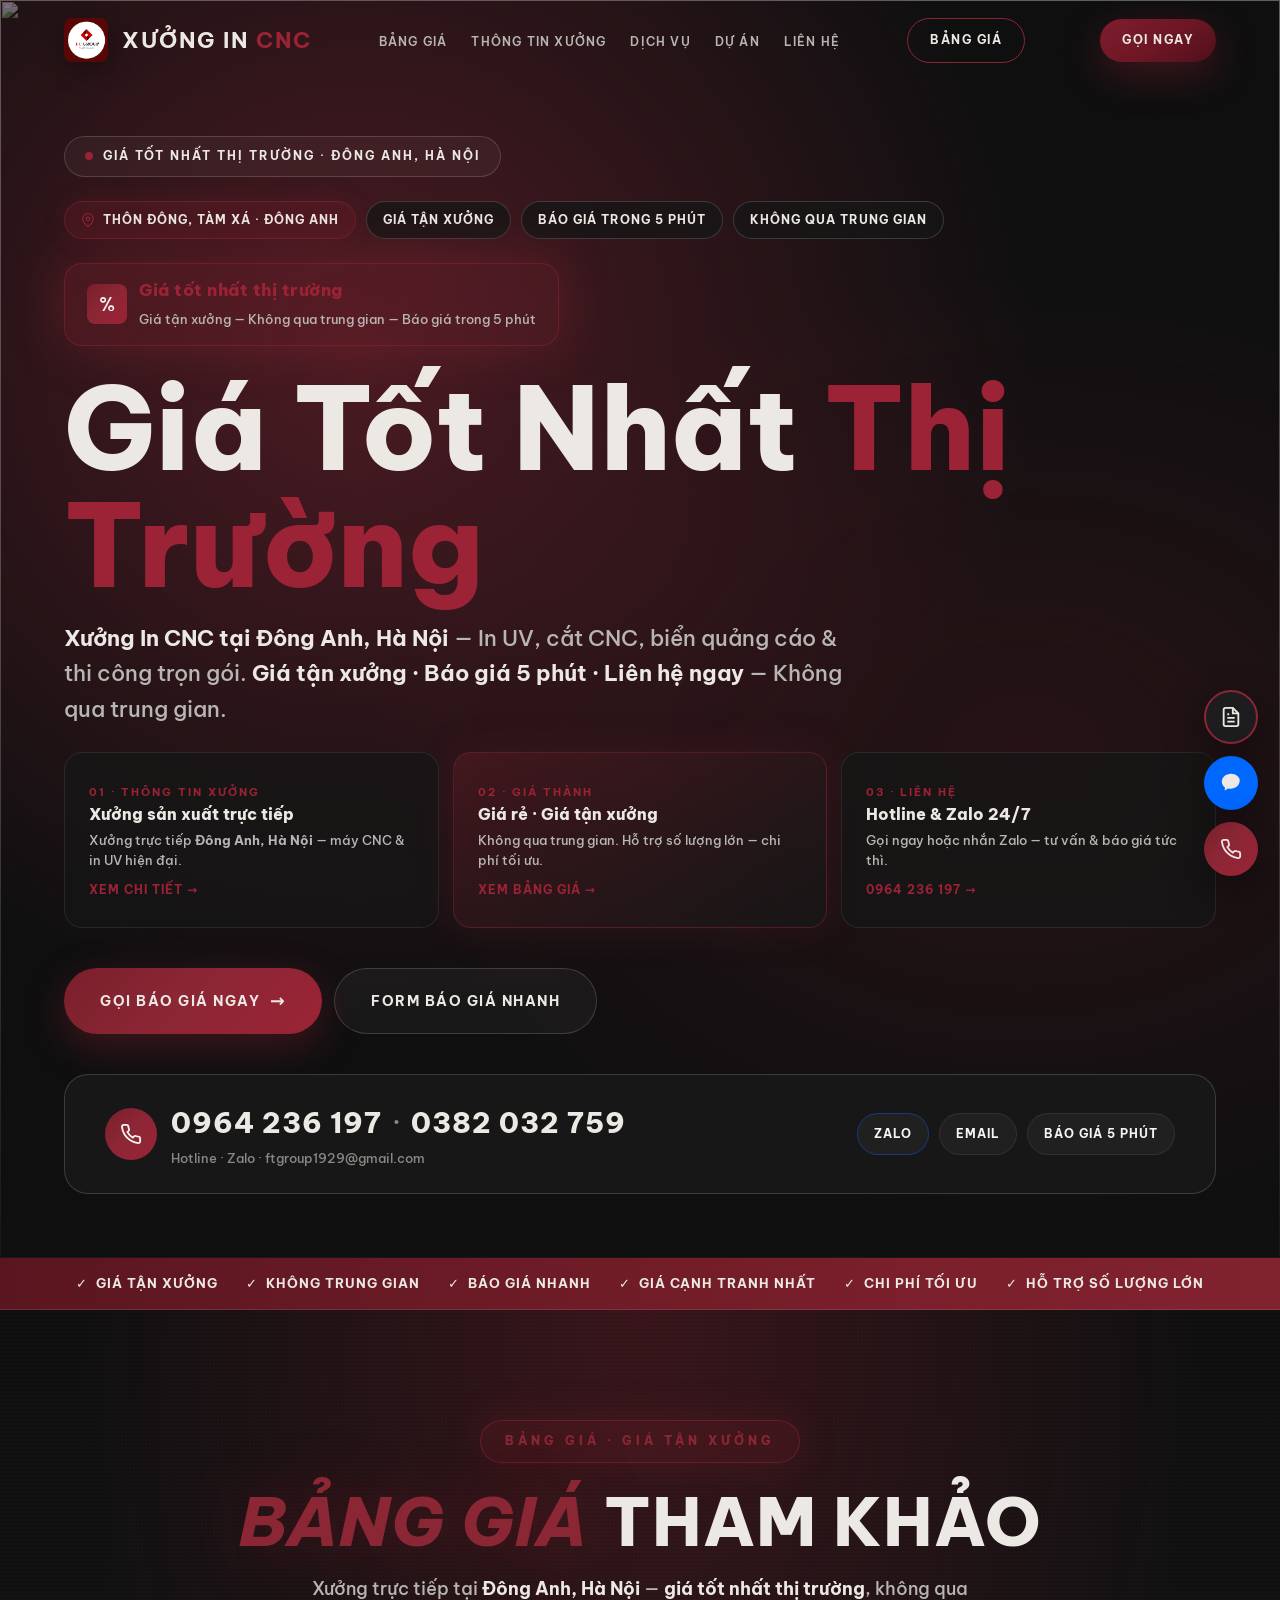
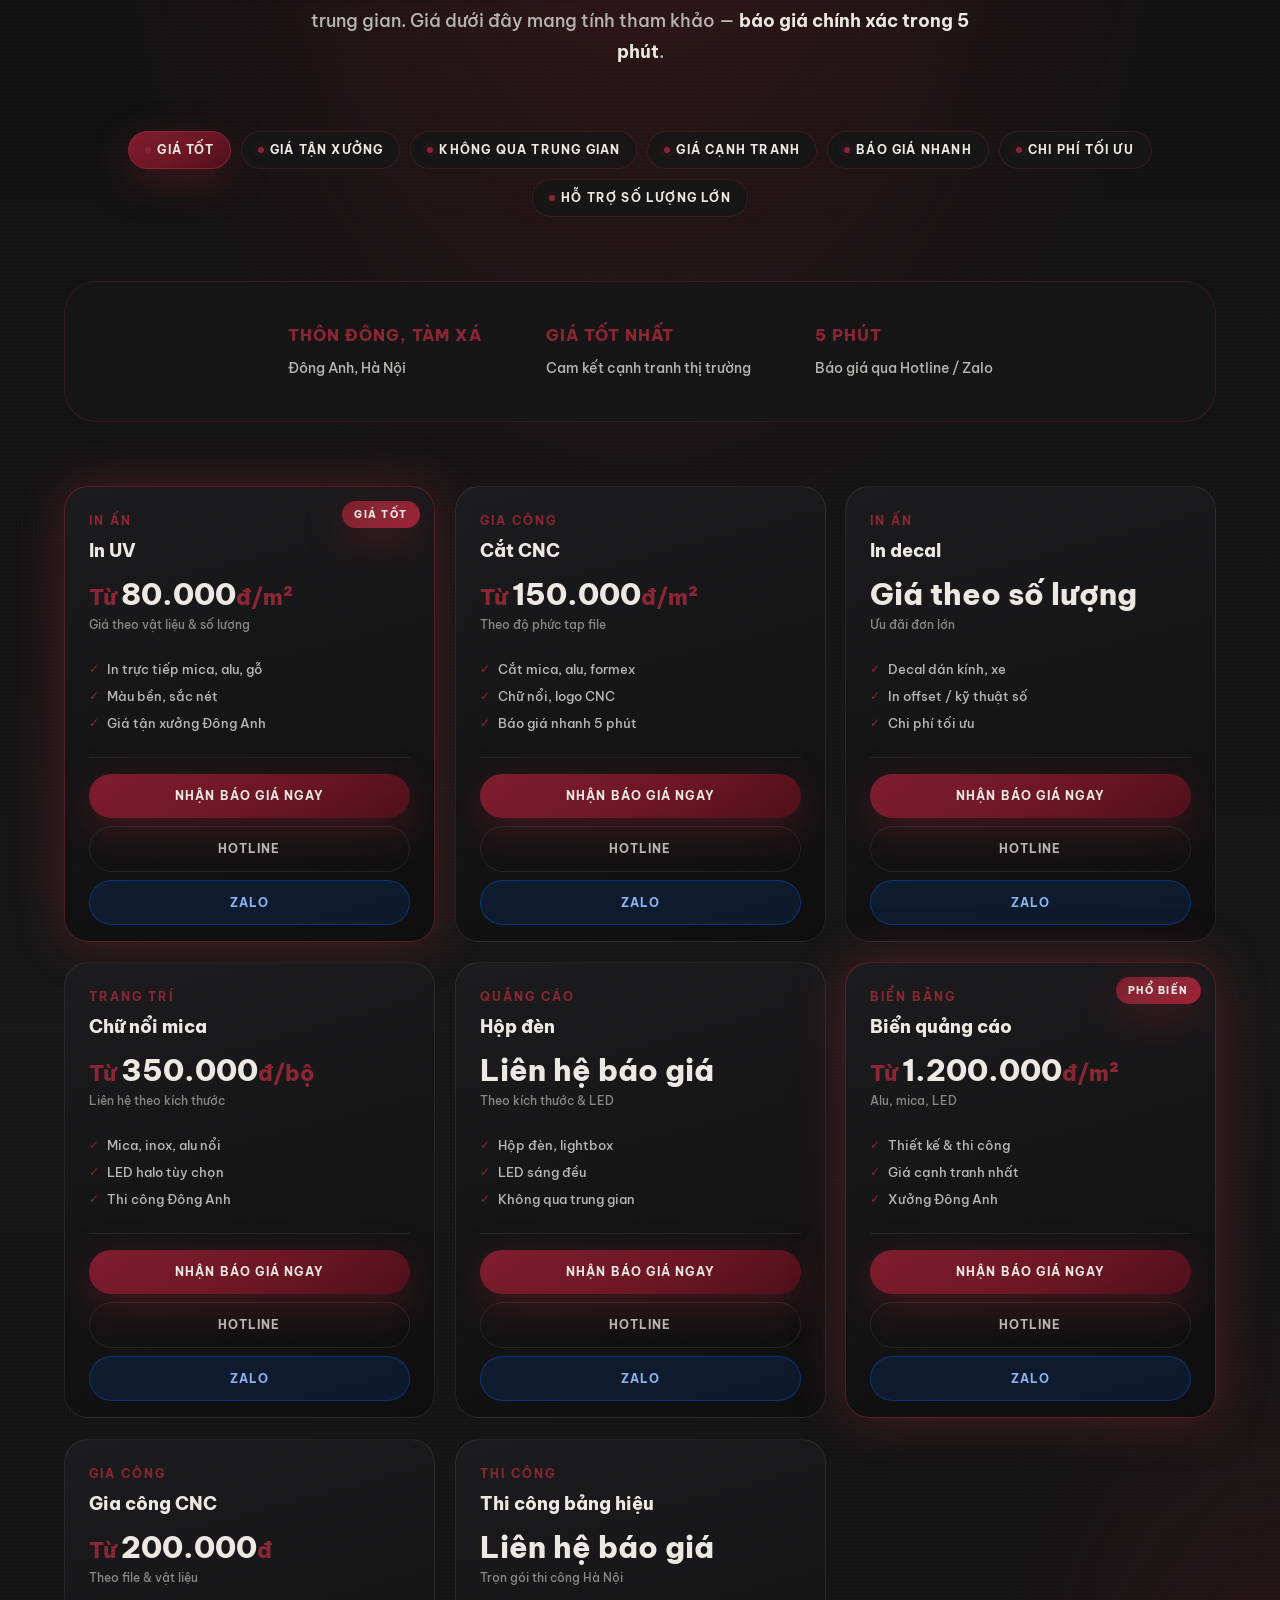
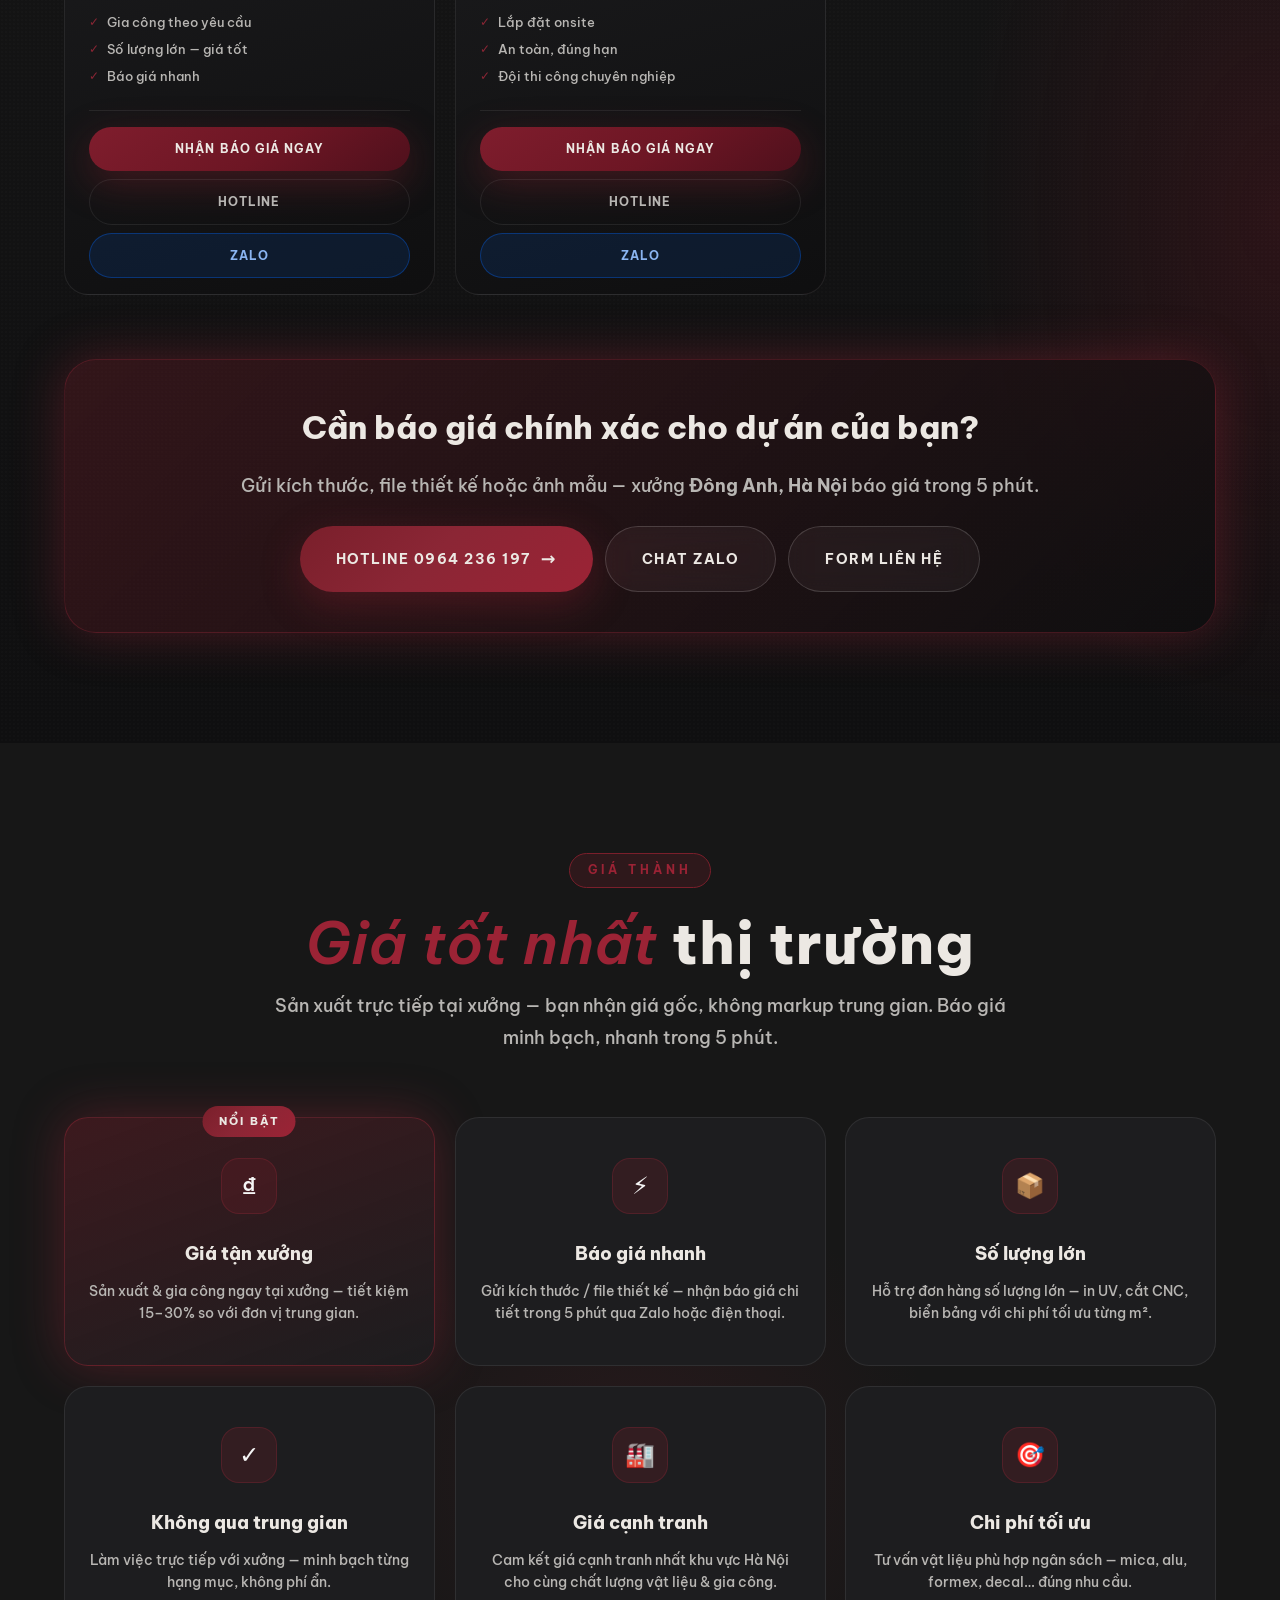
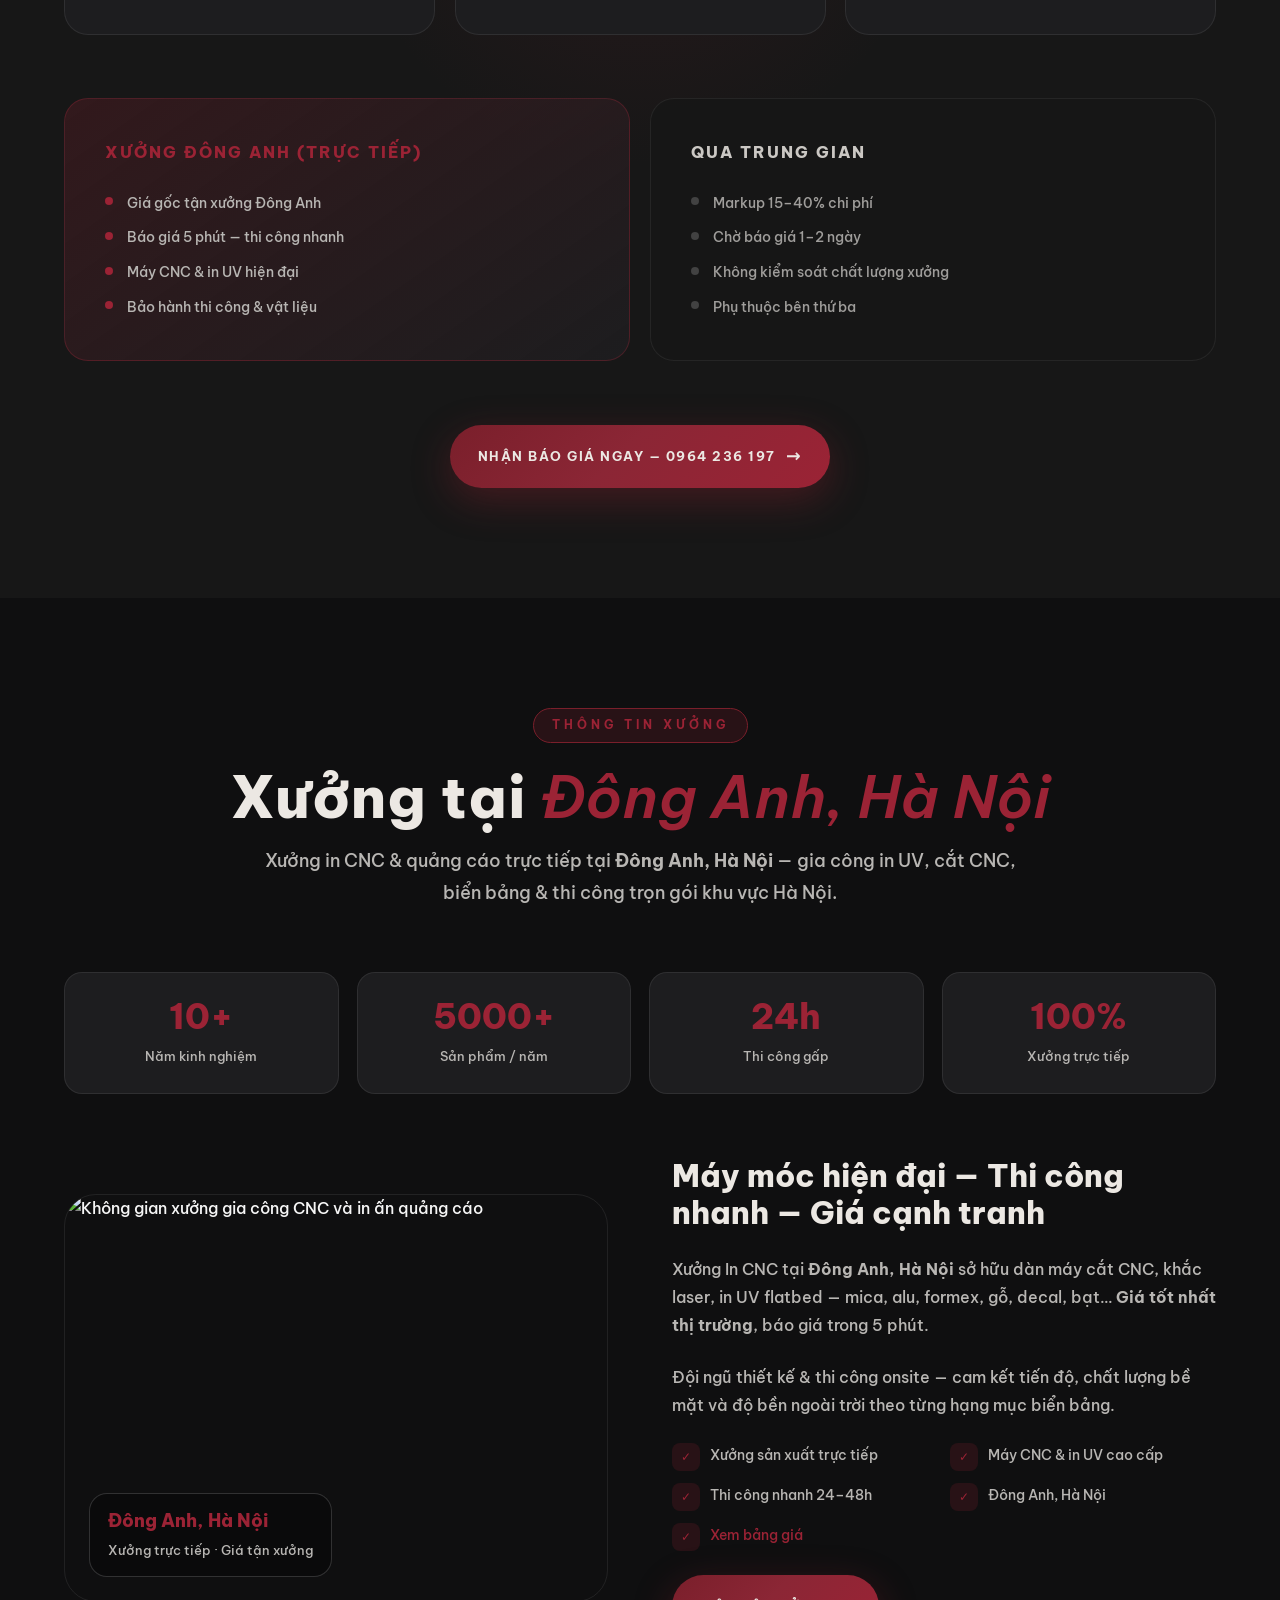
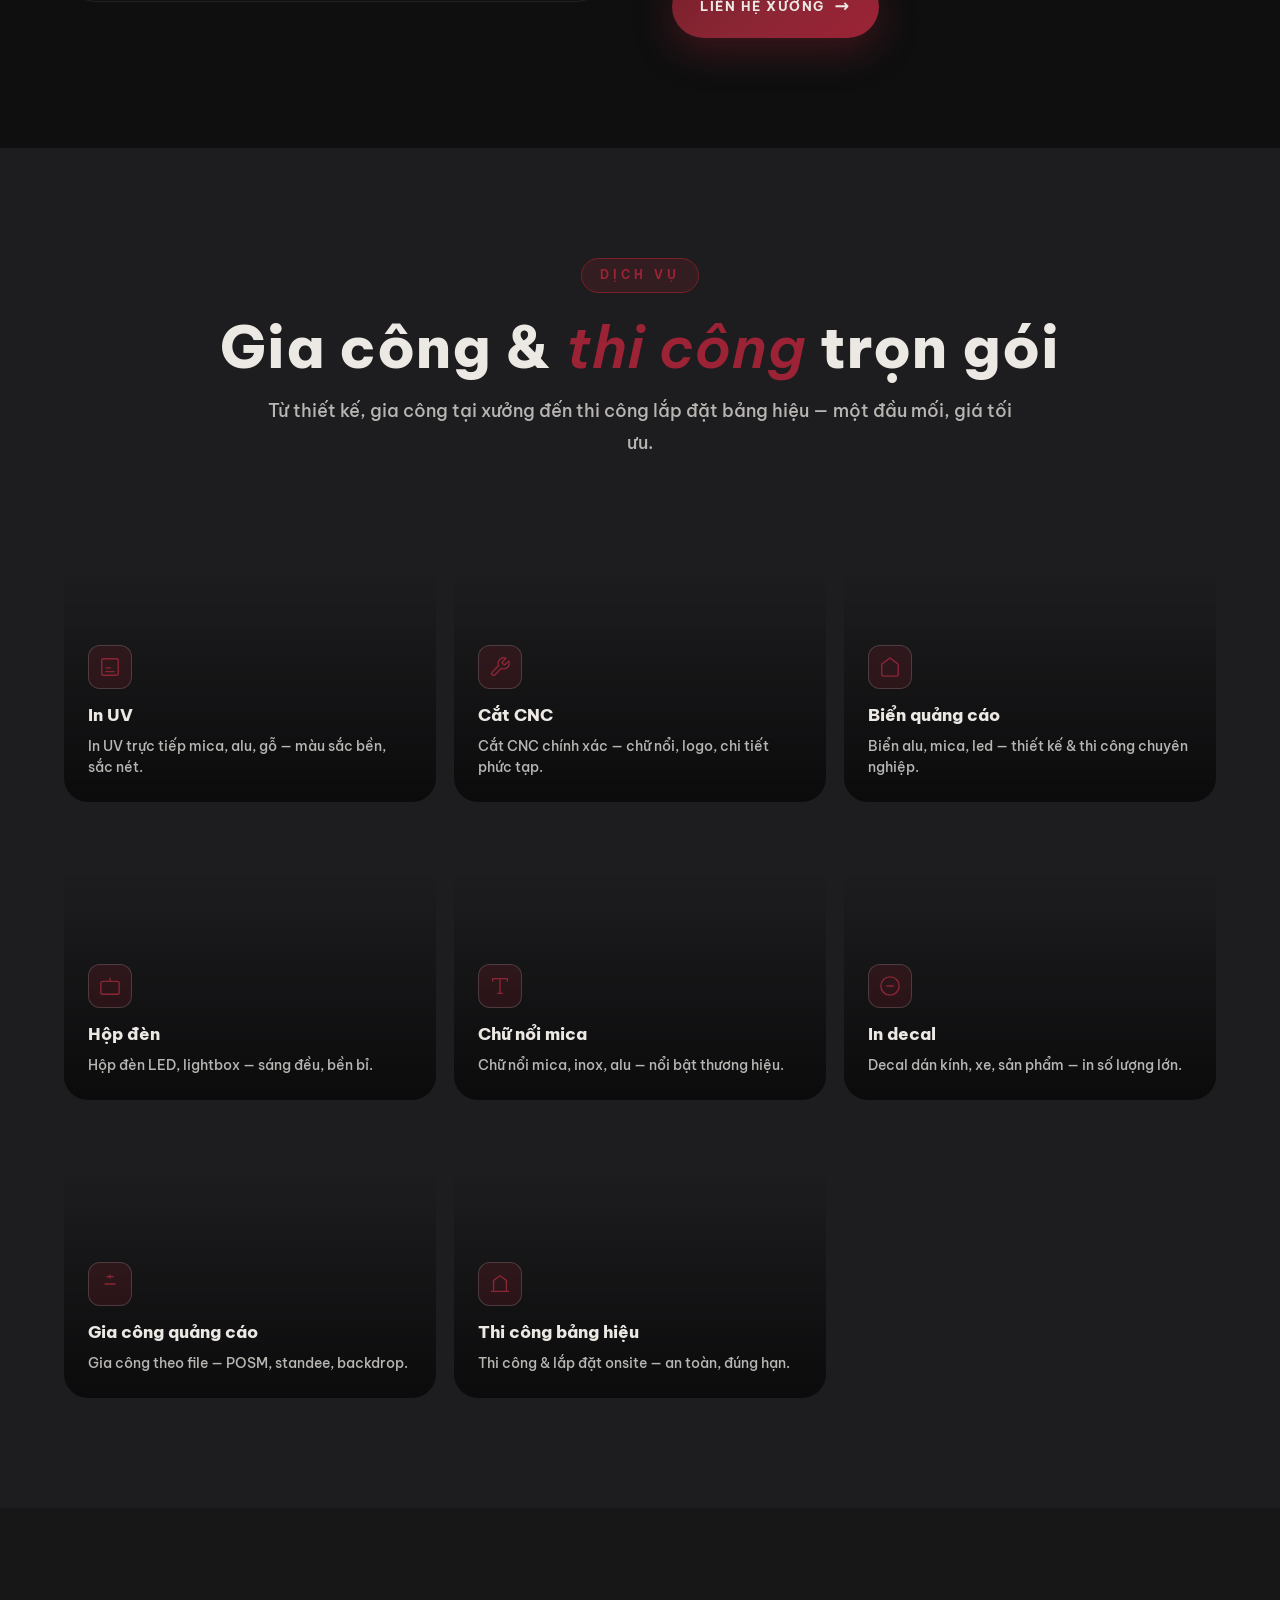
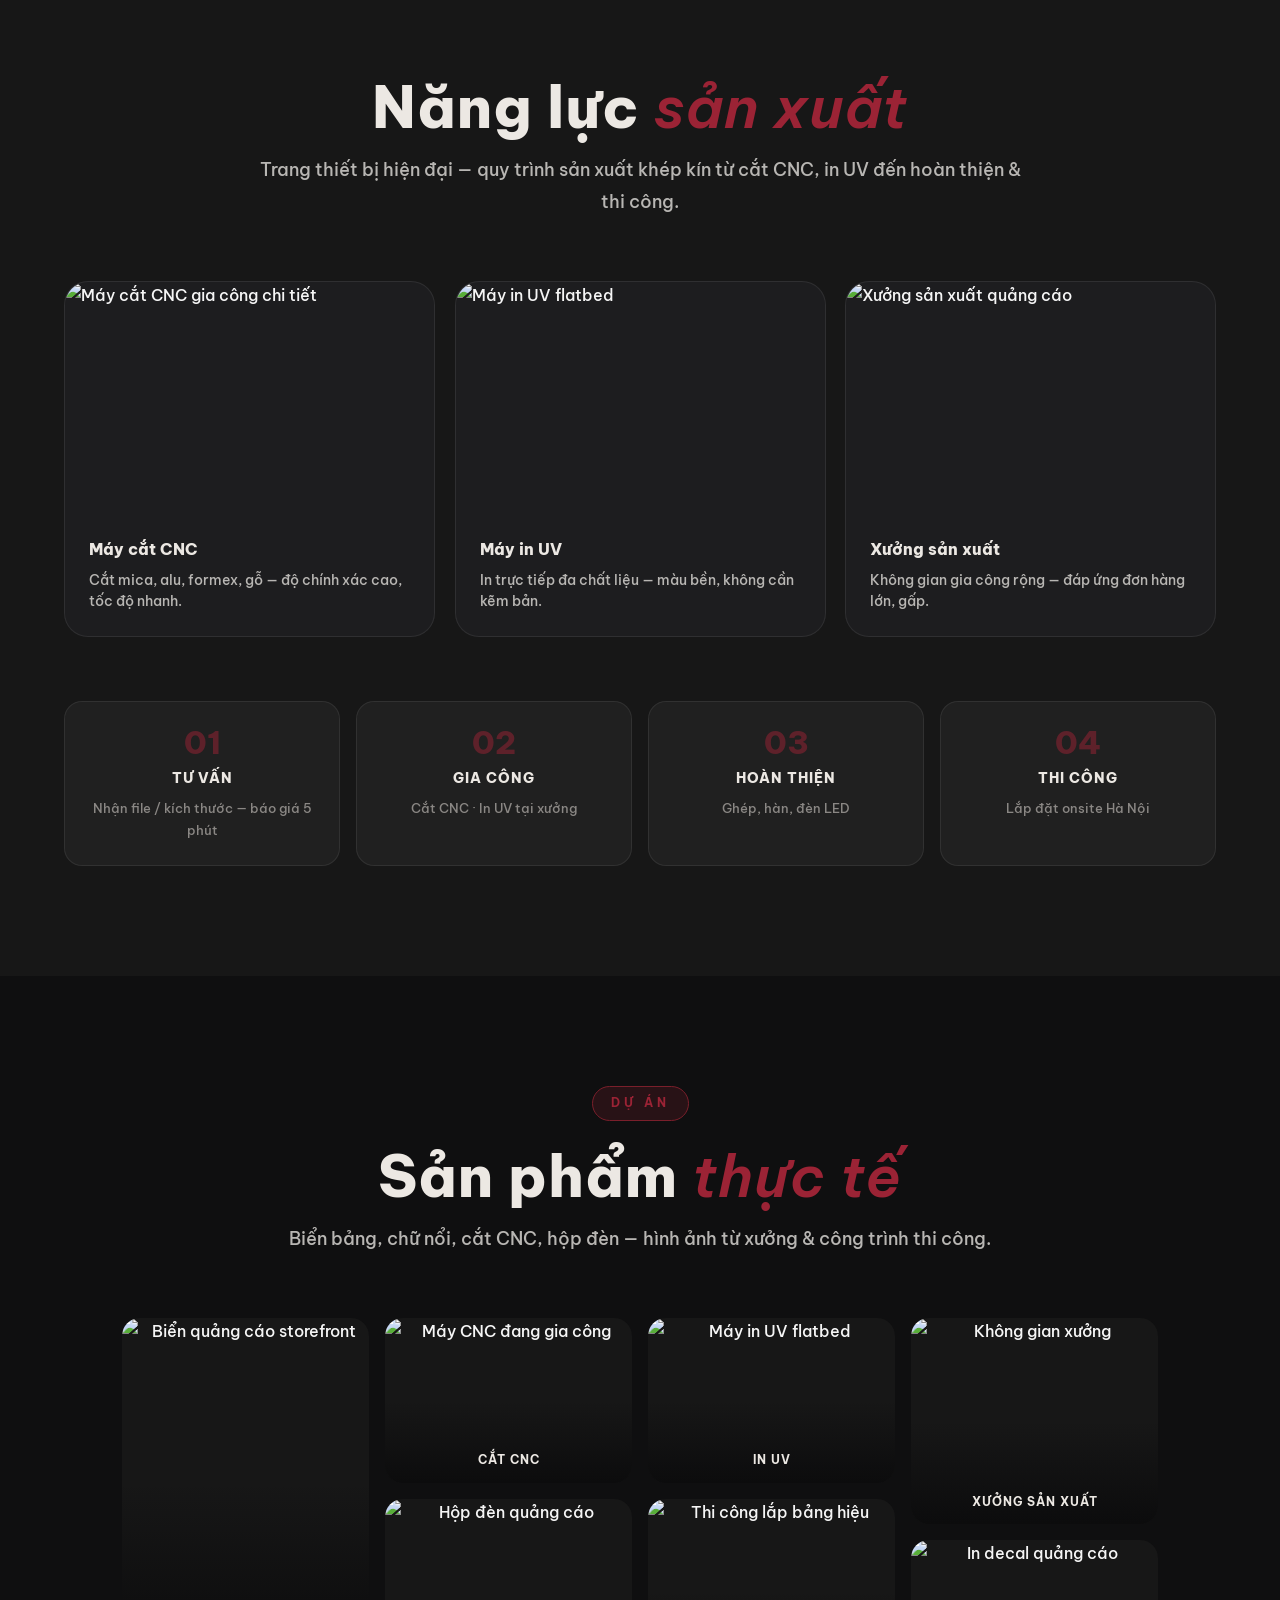
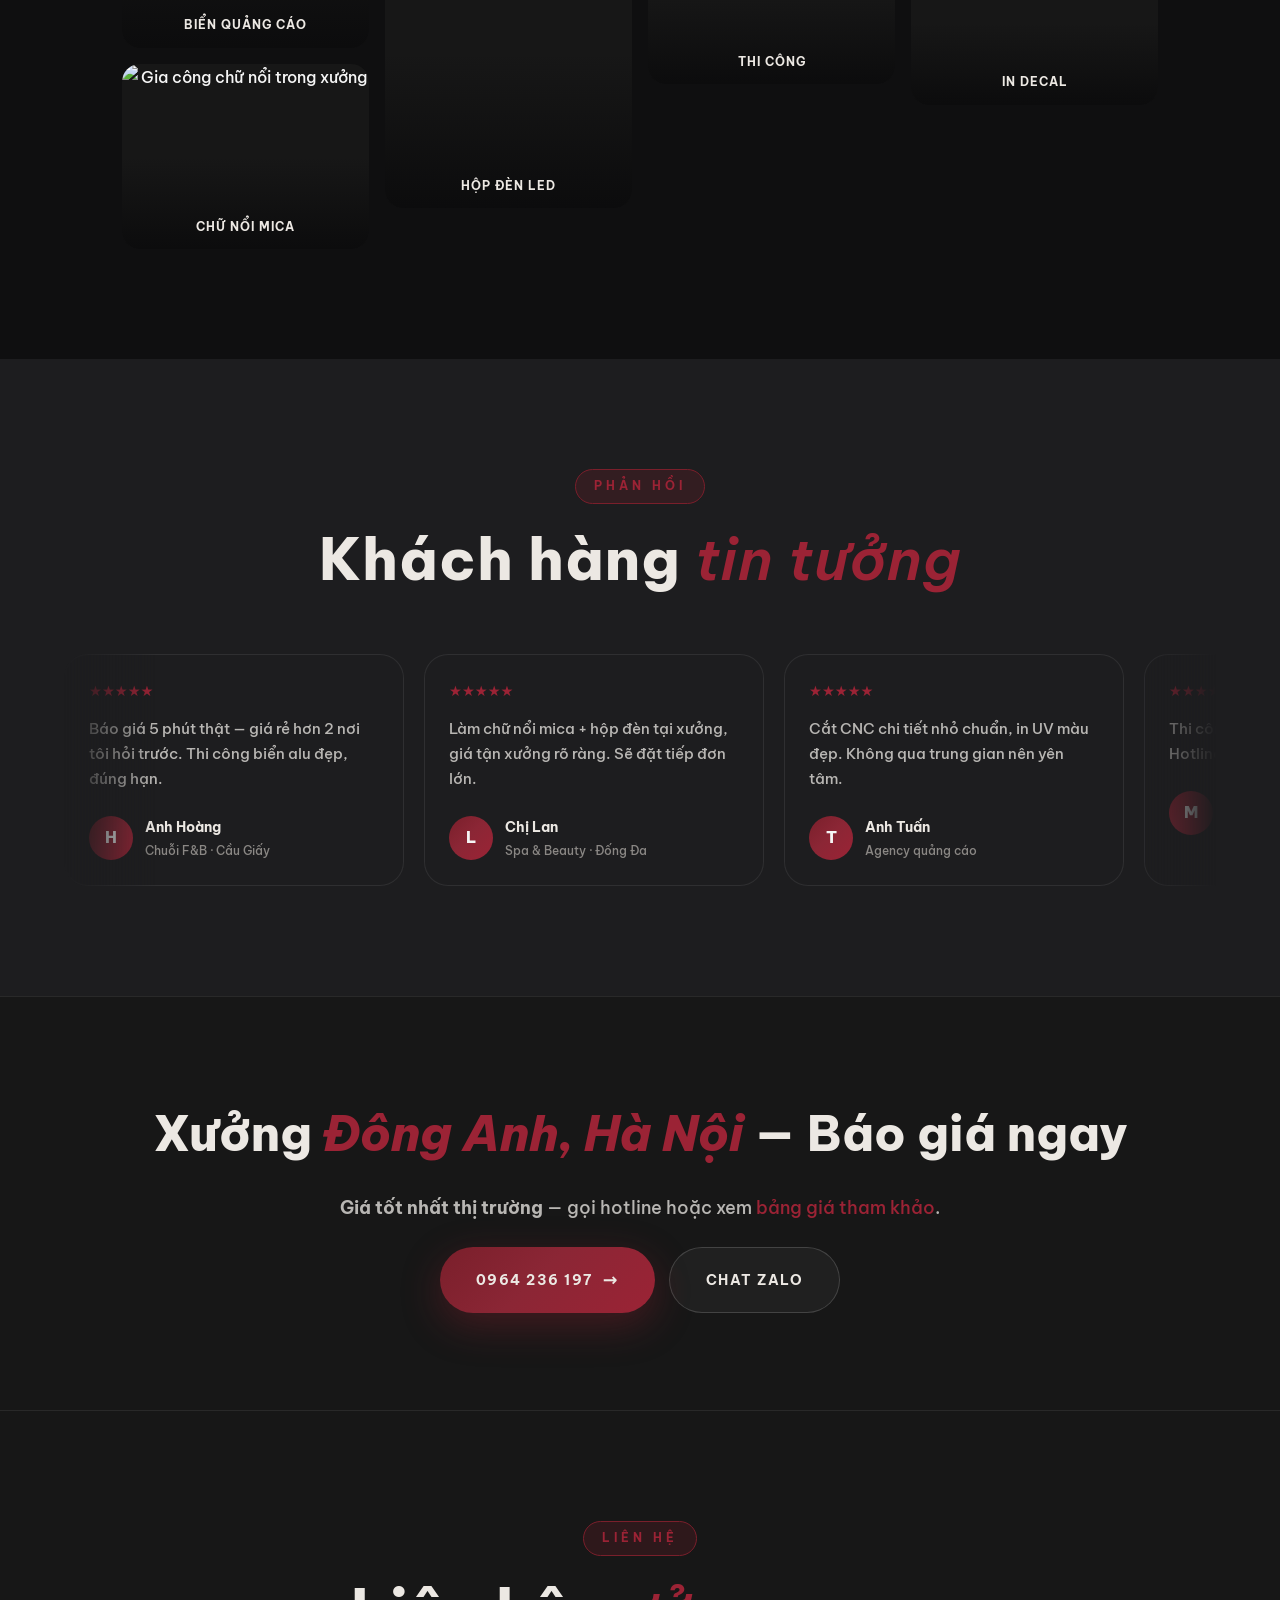
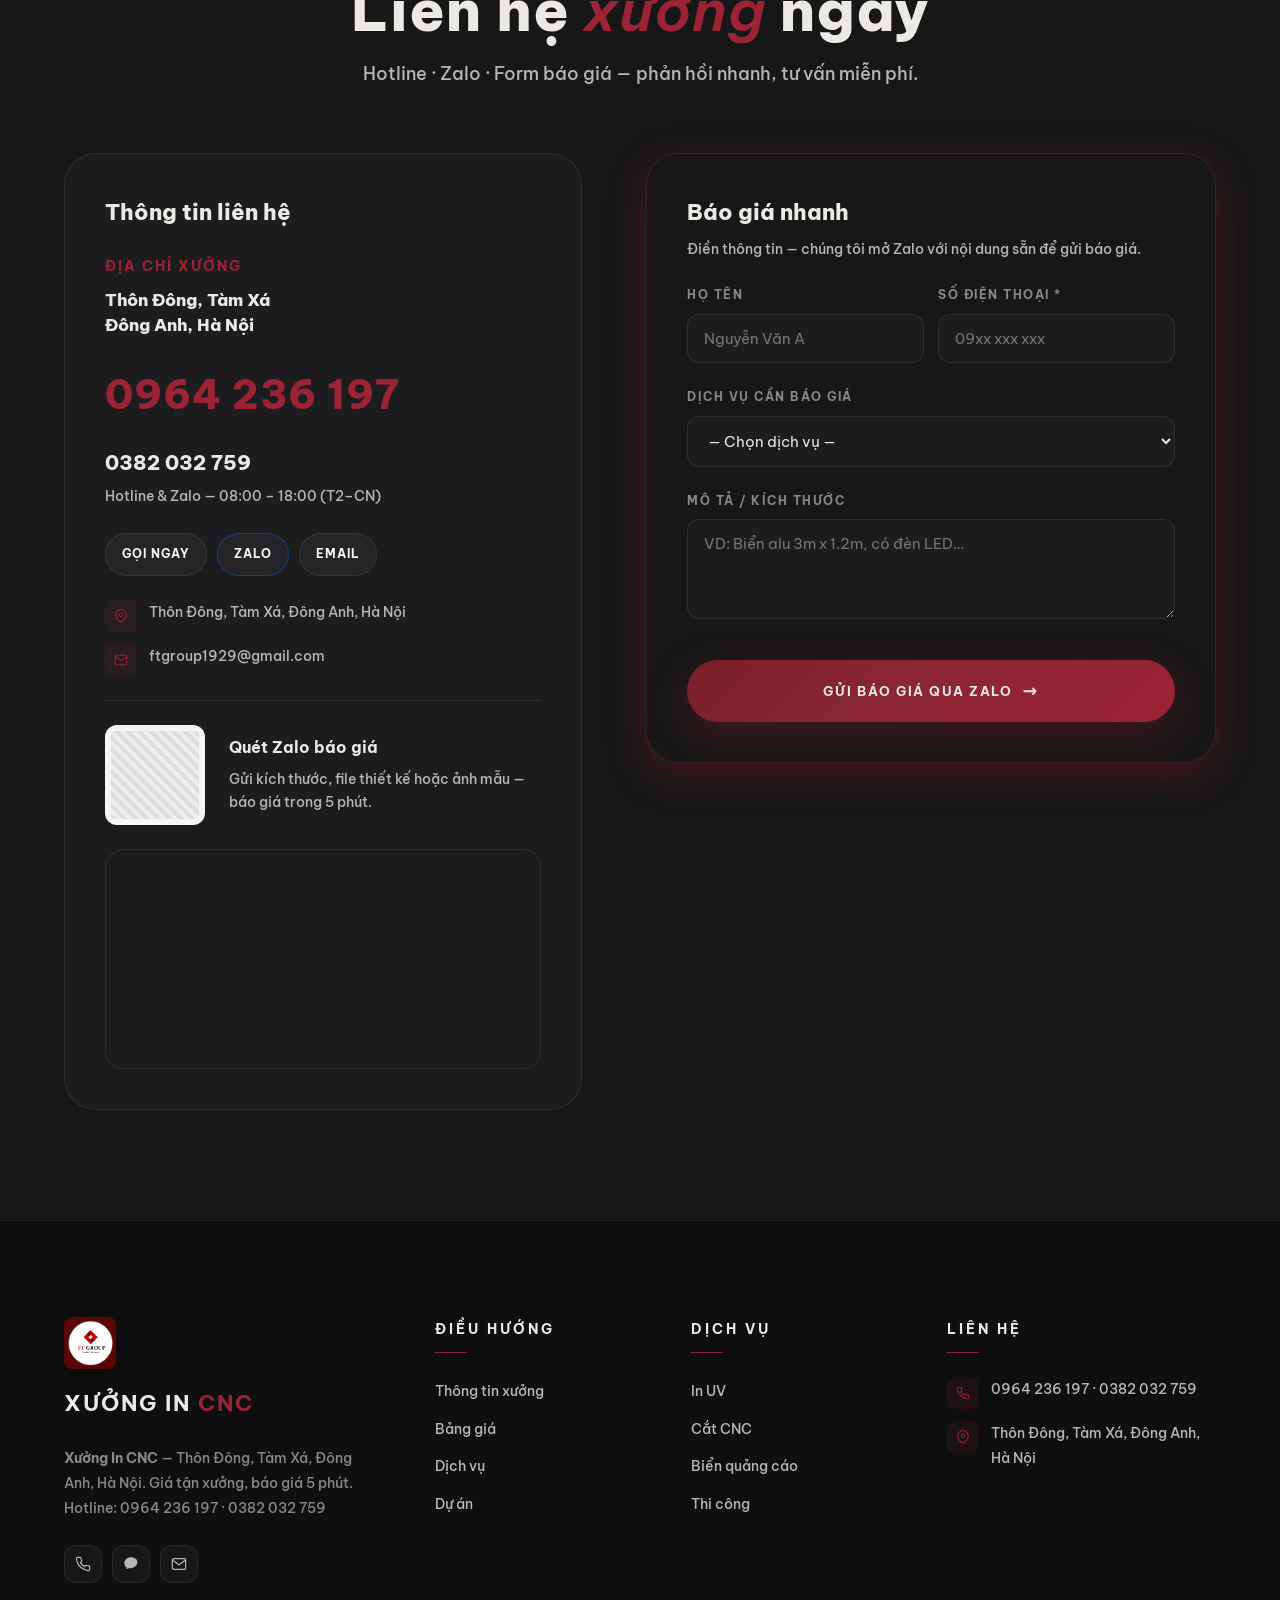
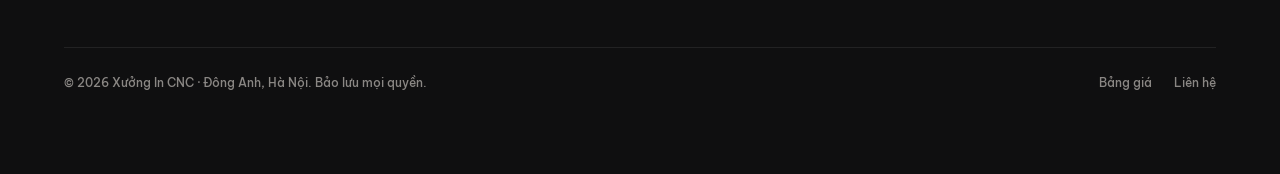
==== index.html @ 2790913f "init" ====
<!DOCTYPE html>
<html lang="vi">
<head>
  <meta charset="UTF-8">
  <meta name="viewport" content="width=device-width, initial-scale=1.0, viewport-fit=cover">
  <meta name="theme-color" content="#0f0f10">
  <meta name="color-scheme" content="dark">

  <title>Xưởng In CNC Đông Anh Hà Nội — Bảng Giá Tận Xưởng | In UV · Cắt CNC</title>
  <meta name="description" content="Xưởng in CNC tại Đông Anh, Hà Nội — giá tốt nhất thị trường, giá tận xưởng, không qua trung gian. In UV, cắt CNC, biển quảng cáo, thi công bảng hiệu. Báo giá 5 phút. Hotline 0964 236 197 · 0382 032 759.">
  <meta name="keywords" content="xưởng in CNC Đông Anh, xưởng in CNC Hà Nội, in quảng cáo Đông Anh, gia công CNC Hà Nội, xưởng quảng cáo Hà Nội, in UV giá tốt, cắt CNC Đông Anh, làm biển quảng cáo Hà Nội, bảng giá in CNC">
  <meta name="geo.region" content="VN-HN">
  <meta name="geo.placename" content="Đông Anh, Hà Nội">
  <meta name="author" content="Xưởng In CNC Đông Anh Hà Nội">
  <meta name="robots" content="index, follow, max-image-preview:large">
  <link rel="canonical" href="https://xuongincnc.vn/">

  <meta property="og:type" content="website">
  <meta property="og:locale" content="vi_VN">
  <meta property="og:site_name" content="Xưởng In CNC Hà Nội">
  <meta property="og:title" content="Xưởng In CNC Đông Anh — Giá Tốt Nhất Thị Trường">
  <meta property="og:description" content="Xưởng tại Đông Anh, Hà Nội · Giá tận xưởng · Báo giá 5 phút · In UV · Cắt CNC · Thi công quảng cáo.">
  <meta property="og:image" content="https://images.unsplash.com/photo-1581091226825-a6a2a5aee158?auto=format&fit=crop&w=1200&q=80">

  <meta name="twitter:card" content="summary_large_image">
  <meta name="twitter:title" content="Xưởng In CNC Hà Nội — Giá Tận Xưởng">
  <meta name="twitter:description" content="Gia công CNC, in UV, biển bảng quảng cáo. Báo giá nhanh — liên hệ ngay.">

  <link rel="preconnect" href="https://fonts.googleapis.com">
  <link rel="preconnect" href="https://fonts.gstatic.com" crossorigin>
  <link rel="preconnect" href="https://images.unsplash.com" crossorigin>
  <link href="https://fonts.googleapis.com/css2?family=Be+Vietnam+Pro:ital,wght@0,400;0,500;0,600;0,700;0,800;1,600;1,700&display=swap" rel="stylesheet">

  <link rel="stylesheet" href="css/variables.css">
  <link rel="stylesheet" href="css/animations.css">
  <link rel="stylesheet" href="css/header.css">
  <link rel="stylesheet" href="css/navbar.css">
  <link rel="stylesheet" href="css/footer.css">
  <link rel="stylesheet" href="css/main.css">
  <link rel="stylesheet" href="css/sections.css">
  <link rel="stylesheet" href="css/pricing.css">
  <link rel="stylesheet" href="css/gallery.css">
  <link rel="stylesheet" href="css/contact-ui.css">
  <link rel="stylesheet" href="css/responsive.css">
  <link rel="icon" type="image/x-icon" href="assets/images/logo.ico" sizes="any">

  <script type="application/ld+json">
  {
    "@context": "https://schema.org",
    "@type": "LocalBusiness",
    "name": "Xưởng In CNC Đông Anh Hà Nội",
    "alternateName": ["Xưởng In CNC Hà Nội", "Xưởng quảng cáo Đông Anh"],
    "description": "Xưởng in ấn CNC tại Đông Anh, Hà Nội — giá tốt nhất thị trường, giá tận xưởng, không qua trung gian. Gia công CNC, in UV, biển quảng cáo, thi công bảng hiệu.",
    "url": "https://xuongincnc.vn/",
    "telephone": ["+84-964-236-197", "+84-382-032-759"],
    "email": "ftgroup1929@gmail.com",
    "logo": "assets/images/logo.png",
    "priceRange": "$$",
    "address": {
      "@type": "PostalAddress",
      "streetAddress": "Thôn Đông, Tàm Xá",
      "addressLocality": "Đông Anh",
      "addressRegion": "Hà Nội",
      "addressCountry": "VN"
    },
    "geo": {
      "@type": "GeoCoordinates",
      "latitude": "21.1400",
      "longitude": "105.8500"
    },
    "areaServed": [
      { "@type": "City", "name": "Đông Anh" },
      { "@type": "City", "name": "Hà Nội" }
    ],
    "openingHoursSpecification": [{
      "@type": "OpeningHoursSpecification",
      "dayOfWeek": ["Monday","Tuesday","Wednesday","Thursday","Friday","Saturday","Sunday"],
      "opens": "08:00",
      "closes": "18:00"
    }]
  }
  </script>
  <script type="application/ld+json">
  {
    "@context": "https://schema.org",
    "@type": "FAQPage",
    "mainEntity": [{
      "@type": "Question",
      "name": "Xưởng in CNC có báo giá nhanh không?",
      "acceptedAnswer": {
        "@type": "Answer",
        "text": "Có — báo giá trong 5 phút qua hotline 0964 236 197, 0382 032 759, Zalo hoặc form trên website."
      }
    },{
      "@type": "Question",
      "name": "Giá gia công CNC có đắt không?",
      "acceptedAnswer": {
        "@type": "Answer",
        "text": "Giá tận xưởng tại Đông Anh, Hà Nội — không qua trung gian, cam kết giá tốt nhất thị trường."
      }
    }]
  </script>
  <script type="application/ld+json">
  {
    "@context": "https://schema.org",
    "@type": "OfferCatalog",
    "name": "Bảng giá tham khảo — Xưởng In CNC Đông Anh",
    "itemListElement": [
      { "@type": "Offer", "itemOffered": { "@type": "Service", "name": "In UV", "areaServed": "Đông Anh, Hà Nội" } },
      { "@type": "Offer", "itemOffered": { "@type": "Service", "name": "Cắt CNC" } },
      { "@type": "Offer", "itemOffered": { "@type": "Service", "name": "Biển quảng cáo" } },
      { "@type": "Offer", "itemOffered": { "@type": "Service", "name": "Thi công bảng hiệu" } }
    ]
  }
  </script>
</head>
<body>

<header class="site-header" id="siteHeader">
  <a href="index.html#home" class="brand brand-with-logo" aria-label="FT GROUP E&amp;E — Xưởng In CNC">
    <img class="brand-logo" src="assets/images/logo.png" width="160" height="48" alt="Logo FT GROUP E&amp;E" loading="eager" fetchpriority="high">
    <span class="brand-name">XƯỞNG IN <span class="accent">CNC</span></span>
  </a>
  <nav aria-label="Điều hướng chính">
    <ul class="nav-links">
      <li><a href="#bang-gia">Bảng giá</a></li>
      <li><a href="#thong-tin-xuong">Thông tin xưởng</a></li>
      <li><a href="#dich-vu">Dịch vụ</a></li>
      <li><a href="#du-an">Dự án</a></li>
      <li><a href="#lien-he">Liên hệ</a></li>
    </ul>
  </nav>
  <a href="#bang-gia" class="nav-cta nav-cta--quote">Bảng giá</a>
  <a href="tel:+84964236197" class="nav-cta">Gọi ngay</a>
  <button class="nav-toggle" aria-label="Mở menu" aria-expanded="false" aria-controls="mobileMenu">
    <span></span><span></span><span></span>
  </button>
</header>

<div class="mobile-menu" id="mobileMenu" role="dialog" aria-label="Menu di động">
  <a href="#bang-gia">Bảng giá</a>
  <a href="#thong-tin-xuong">Thông tin xưởng</a>
  <a href="#dich-vu">Dịch vụ</a>
  <a href="#du-an">Dự án</a>
  <a href="#lien-he">Liên hệ</a>
  <a href="tel:+84964236197" class="mobile-menu-cta">Gọi 0964 236 197</a>
</div>

<div class="sticky-cta" id="stickyCta" aria-hidden="true">
  <span class="sticky-cta__text">Đông Anh, Hà Nội · Giá tốt nhất</span>
  <a href="tel:+84964236197" class="sticky-cta__phone">0964 236 197</a>
  <a href="#bang-gia" class="btn btn-primary">Bảng giá</a>
</div>

<main>
<article>

<!-- HERO -->
<section class="hero" id="home" aria-label="Xưởng In CNC Đông Anh Hà Nội — Giá tốt nhất thị trường">
  <div class="hero-media" aria-hidden="true">
    <img
      src="https://images.unsplash.com/photo-1581091226825-a6a2a5aee158?auto=format&fit=crop&w=1920&q=80"
      alt="" loading="eager" fetchpriority="high" data-fallback>
  </div>
  <div class="hero-overlay" aria-hidden="true"></div>
  <div class="hero-grain" aria-hidden="true"></div>

  <div class="hero-inner">
    <span class="hero-eyebrow">
      <span class="live-dot" aria-hidden="true"></span>
      Giá tốt nhất thị trường · Đông Anh, Hà Nội
    </span>

    <div class="hero-badges-row" aria-label="Ưu điểm nổi bật">
      <span class="hero-loc-badge hero-loc-badge--highlight">
        <svg viewBox="0 0 24 24" fill="none" stroke="currentColor" stroke-width="2" aria-hidden="true"><path d="M21 10c0 7-9 13-9 13s-9-6-9-13a9 9 0 0 1 18 0z"/><circle cx="12" cy="10" r="3"/></svg>
        Thôn Đông, Tàm Xá · Đông Anh
      </span>
      <span class="hero-loc-badge">Giá tận xưởng</span>
      <span class="hero-loc-badge">Báo giá trong 5 phút</span>
      <span class="hero-loc-badge">Không qua trung gian</span>
    </div>

    <div class="hero-price-badge" role="note">
      <span class="hero-price-badge__icon" aria-hidden="true">%</span>
      <span class="hero-price-badge__text">
        <strong>Giá tốt nhất thị trường</strong>
        <span>Giá tận xưởng — Không qua trung gian — Báo giá trong 5 phút</span>
      </span>
    </div>

    <h1 class="hero-title">
      Giá Tốt Nhất
      <span class="accent">Thị Trường</span>
    </h1>
    <p class="hero-tagline">
      <strong>Xưởng In CNC tại Đông Anh, Hà Nội</strong> — In UV, cắt CNC, biển quảng cáo &amp; thi công trọn gói.
      <strong>Giá tận xưởng · Báo giá 5 phút · Liên hệ ngay</strong> — Không qua trung gian.
    </p>

    <div class="hero-pillars" aria-label="Thông tin xưởng, giá thành, liên hệ">
      <div class="hero-pillar">
        <span class="hero-pillar__label">01 · Thông tin xưởng</span>
        <h3>Xưởng sản xuất trực tiếp</h3>
        <p>Xưởng trực tiếp <strong>Đông Anh, Hà Nội</strong> — máy CNC &amp; in UV hiện đại.</p>
        <a href="#thong-tin-xuong">Xem chi tiết →</a>
      </div>
      <div class="hero-pillar hero-pillar--price">
        <span class="hero-pillar__label">02 · Giá thành</span>
        <h3>Giá rẻ · Giá tận xưởng</h3>
        <p>Không qua trung gian. Hỗ trợ số lượng lớn — chi phí tối ưu.</p>
        <a href="#bang-gia">Xem bảng giá →</a>
      </div>
      <div class="hero-pillar">
        <span class="hero-pillar__label">03 · Liên hệ</span>
        <h3>Hotline &amp; Zalo 24/7</h3>
        <p>Gọi ngay hoặc nhắn Zalo — tư vấn &amp; báo giá tức thì.</p>
        <a href="tel:+84964236197">0964 236 197 →</a>
      </div>
    </div>

    <div class="hero-actions">
      <a href="tel:+84964236197" class="btn btn-primary btn-lg btn-arrow">Gọi báo giá ngay</a>
      <a href="#bao-gia" class="btn btn-ghost btn-lg">Form báo giá nhanh</a>
    </div>

    <div class="hero-contact-strip">
      <div class="hero-hotline">
        <span class="hero-hotline__ring" aria-hidden="true">
          <svg viewBox="0 0 24 24" fill="none" stroke="currentColor" stroke-width="2"><path d="M22 16.92v3a2 2 0 0 1-2.18 2 19.86 19.86 0 0 1-8.63-3.07 19.5 19.5 0 0 1-6-6 19.86 19.86 0 0 1-3.07-8.67A2 2 0 0 1 4.11 2h3a2 2 0 0 1 2 1.72c.13.96.37 1.9.72 2.81a2 2 0 0 1-.45 2.11L8.09 9.91a16 16 0 0 0 6 6l1.27-1.27a2 2 0 0 1 2.11-.45c.91.35 1.85.59 2.81.72A2 2 0 0 1 22 16.92z"/></svg>
        </span>
        <div>
          <div class="hero-hotline__num">
            <a href="tel:+84964236197">0964 236 197</a>
            <span style="color:var(--color-white-mute);font-weight:500;margin:0 6px">·</span>
            <a href="tel:+84382032759">0382 032 759</a>
          </div>
          <div class="hero-hotline__sub">Hotline · Zalo · ftgroup1929@gmail.com</div>
        </div>
      </div>
      <div class="hero-contact-chips">
        <a href="https://zalo.me/0964236197" class="contact-chip contact-chip--zalo" target="_blank" rel="noopener">Zalo</a>
        <a href="mailto:ftgroup1929@gmail.com" class="contact-chip">Email</a>
        <a href="#bao-gia" class="contact-chip">Báo giá 5 phút</a>
      </div>
    </div>
  </div>
</section>

<!-- Price strip (early visibility) -->
<div class="price-strip" role="region" aria-label="Ưu điểm giá">
  <div class="price-strip__inner">
    <span class="price-strip__item">Giá tận xưởng</span>
    <span class="price-strip__item">Không trung gian</span>
    <span class="price-strip__item">Báo giá nhanh</span>
    <span class="price-strip__item">Giá cạnh tranh nhất</span>
    <span class="price-strip__item">Chi phí tối ưu</span>
    <span class="price-strip__item">Hỗ trợ số lượng lớn</span>
  </div>
</div>

<!-- BẢNG GIÁ THAM KHẢO — Primary pricing section -->
<section class="pricing-hero-section" id="bang-gia" aria-labelledby="pricing-table-heading">
  <div class="pricing-hero-inner">
    <header class="pricing-mega-head reveal">
      <span class="pricing-mega-eyebrow">Bảng giá · Giá tận xưởng</span>
      <h2 class="pricing-mega-title" id="pricing-table-heading">
        <span class="accent">BẢNG GIÁ</span> THAM KHẢO
      </h2>
      <p class="pricing-mega-lede">
        Xưởng trực tiếp tại <strong>Đông Anh, Hà Nội</strong> — <strong>giá tốt nhất thị trường</strong>,
        không qua trung gian. Giá dưới đây mang tính tham khảo — <strong>báo giá chính xác trong 5 phút</strong>.
      </p>
    </header>

    <div class="pricing-badges reveal" data-delay="1">
      <span class="pricing-badge pricing-badge--hot">Giá tốt</span>
      <span class="pricing-badge">Giá tận xưởng</span>
      <span class="pricing-badge">Không qua trung gian</span>
      <span class="pricing-badge">Giá cạnh tranh</span>
      <span class="pricing-badge">Báo giá nhanh</span>
      <span class="pricing-badge">Chi phí tối ưu</span>
      <span class="pricing-badge">Hỗ trợ số lượng lớn</span>
    </div>

    <div class="pricing-trust-bar reveal" data-delay="2">
      <div class="pricing-trust-item">
        <strong>Thôn Đông, Tàm Xá</strong>
        <span>Đông Anh, Hà Nội</span>
      </div>
      <div class="pricing-trust-item">
        <strong>Giá tốt nhất</strong>
        <span>Cam kết cạnh tranh thị trường</span>
      </div>
      <div class="pricing-trust-item">
        <strong>5 phút</strong>
        <span>Báo giá qua Hotline / Zalo</span>
      </div>
    </div>

    <div class="pricing-table-grid">
      <article class="pricing-table-card pricing-table-card--featured reveal" data-delay="1">
        <span class="pricing-table-card__tag">Giá tốt</span>
        <span class="pricing-table-card__service">In ấn</span>
        <h3 class="pricing-table-card__name">In UV</h3>
        <p class="pricing-table-card__price"><span class="currency">Từ </span>80.000<span class="currency">đ/m²</span></p>
        <p class="pricing-table-card__price-note">Giá theo vật liệu &amp; số lượng</p>
        <ul class="pricing-table-card__features">
          <li>In trực tiếp mica, alu, gỗ</li>
          <li>Màu bền, sắc nét</li>
          <li>Giá tận xưởng Đông Anh</li>
        </ul>
        <div class="pricing-table-card__actions">
          <a href="tel:+84964236197" class="btn-pricing btn-pricing-primary">Nhận báo giá ngay</a>
          <a href="tel:+84964236197" class="btn-pricing btn-pricing-ghost">Hotline</a>
          <a href="https://zalo.me/0964236197" class="btn-pricing btn-pricing-zalo" target="_blank" rel="noopener">Zalo</a>
        </div>
      </article>

      <article class="pricing-table-card reveal" data-delay="2">
        <span class="pricing-table-card__service">Gia công</span>
        <h3 class="pricing-table-card__name">Cắt CNC</h3>
        <p class="pricing-table-card__price"><span class="currency">Từ </span>150.000<span class="currency">đ/m²</span></p>
        <p class="pricing-table-card__price-note">Theo độ phức tạp file</p>
        <ul class="pricing-table-card__features">
          <li>Cắt mica, alu, formex</li>
          <li>Chữ nổi, logo CNC</li>
          <li>Báo giá nhanh 5 phút</li>
        </ul>
        <div class="pricing-table-card__actions">
          <a href="tel:+84964236197" class="btn-pricing btn-pricing-primary">Nhận báo giá ngay</a>
          <a href="tel:+84964236197" class="btn-pricing btn-pricing-ghost">Hotline</a>
          <a href="https://zalo.me/0964236197" class="btn-pricing btn-pricing-zalo" target="_blank" rel="noopener">Zalo</a>
        </div>
      </article>

      <article class="pricing-table-card reveal" data-delay="3">
        <span class="pricing-table-card__service">In ấn</span>
        <h3 class="pricing-table-card__name">In decal</h3>
        <p class="pricing-table-card__price">Giá theo số lượng</p>
        <p class="pricing-table-card__price-note">Ưu đãi đơn lớn</p>
        <ul class="pricing-table-card__features">
          <li>Decal dán kính, xe</li>
          <li>In offset / kỹ thuật số</li>
          <li>Chi phí tối ưu</li>
        </ul>
        <div class="pricing-table-card__actions">
          <a href="tel:+84964236197" class="btn-pricing btn-pricing-primary">Nhận báo giá ngay</a>
          <a href="tel:+84964236197" class="btn-pricing btn-pricing-ghost">Hotline</a>
          <a href="https://zalo.me/0964236197" class="btn-pricing btn-pricing-zalo" target="_blank" rel="noopener">Zalo</a>
        </div>
      </article>

      <article class="pricing-table-card reveal" data-delay="1">
        <span class="pricing-table-card__service">Trang trí</span>
        <h3 class="pricing-table-card__name">Chữ nổi mica</h3>
        <p class="pricing-table-card__price"><span class="currency">Từ </span>350.000<span class="currency">đ/bộ</span></p>
        <p class="pricing-table-card__price-note">Liên hệ theo kích thước</p>
        <ul class="pricing-table-card__features">
          <li>Mica, inox, alu nổi</li>
          <li>LED halo tùy chọn</li>
          <li>Thi công Đông Anh</li>
        </ul>
        <div class="pricing-table-card__actions">
          <a href="tel:+84964236197" class="btn-pricing btn-pricing-primary">Nhận báo giá ngay</a>
          <a href="tel:+84964236197" class="btn-pricing btn-pricing-ghost">Hotline</a>
          <a href="https://zalo.me/0964236197" class="btn-pricing btn-pricing-zalo" target="_blank" rel="noopener">Zalo</a>
        </div>
      </article>

      <article class="pricing-table-card reveal" data-delay="2">
        <span class="pricing-table-card__service">Quảng cáo</span>
        <h3 class="pricing-table-card__name">Hộp đèn</h3>
        <p class="pricing-table-card__price">Liên hệ báo giá</p>
        <p class="pricing-table-card__price-note">Theo kích thước &amp; LED</p>
        <ul class="pricing-table-card__features">
          <li>Hộp đèn, lightbox</li>
          <li>LED sáng đều</li>
          <li>Không qua trung gian</li>
        </ul>
        <div class="pricing-table-card__actions">
          <a href="tel:+84964236197" class="btn-pricing btn-pricing-primary">Nhận báo giá ngay</a>
          <a href="tel:+84964236197" class="btn-pricing btn-pricing-ghost">Hotline</a>
          <a href="https://zalo.me/0964236197" class="btn-pricing btn-pricing-zalo" target="_blank" rel="noopener">Zalo</a>
        </div>
      </article>

      <article class="pricing-table-card pricing-table-card--featured reveal" data-delay="3">
        <span class="pricing-table-card__tag">Phổ biến</span>
        <span class="pricing-table-card__service">Biển bảng</span>
        <h3 class="pricing-table-card__name">Biển quảng cáo</h3>
        <p class="pricing-table-card__price"><span class="currency">Từ </span>1.200.000<span class="currency">đ/m²</span></p>
        <p class="pricing-table-card__price-note">Alu, mica, LED</p>
        <ul class="pricing-table-card__features">
          <li>Thiết kế &amp; thi công</li>
          <li>Giá cạnh tranh nhất</li>
          <li>Xưởng Đông Anh</li>
        </ul>
        <div class="pricing-table-card__actions">
          <a href="tel:+84964236197" class="btn-pricing btn-pricing-primary">Nhận báo giá ngay</a>
          <a href="tel:+84964236197" class="btn-pricing btn-pricing-ghost">Hotline</a>
          <a href="https://zalo.me/0964236197" class="btn-pricing btn-pricing-zalo" target="_blank" rel="noopener">Zalo</a>
        </div>
      </article>

      <article class="pricing-table-card reveal" data-delay="1">
        <span class="pricing-table-card__service">Gia công</span>
        <h3 class="pricing-table-card__name">Gia công CNC</h3>
        <p class="pricing-table-card__price"><span class="currency">Từ </span>200.000<span class="currency">đ</span></p>
        <p class="pricing-table-card__price-note">Theo file &amp; vật liệu</p>
        <ul class="pricing-table-card__features">
          <li>Gia công theo yêu cầu</li>
          <li>Số lượng lớn — giá tốt</li>
          <li>Báo giá nhanh</li>
        </ul>
        <div class="pricing-table-card__actions">
          <a href="tel:+84964236197" class="btn-pricing btn-pricing-primary">Nhận báo giá ngay</a>
          <a href="tel:+84964236197" class="btn-pricing btn-pricing-ghost">Hotline</a>
          <a href="https://zalo.me/0964236197" class="btn-pricing btn-pricing-zalo" target="_blank" rel="noopener">Zalo</a>
        </div>
      </article>

      <article class="pricing-table-card reveal" data-delay="2">
        <span class="pricing-table-card__service">Thi công</span>
        <h3 class="pricing-table-card__name">Thi công bảng hiệu</h3>
        <p class="pricing-table-card__price">Liên hệ báo giá</p>
        <p class="pricing-table-card__price-note">Trọn gói thi công Hà Nội</p>
        <ul class="pricing-table-card__features">
          <li>Lắp đặt onsite</li>
          <li>An toàn, đúng hạn</li>
          <li>Đội thi công chuyên nghiệp</li>
        </ul>
        <div class="pricing-table-card__actions">
          <a href="tel:+84964236197" class="btn-pricing btn-pricing-primary">Nhận báo giá ngay</a>
          <a href="tel:+84964236197" class="btn-pricing btn-pricing-ghost">Hotline</a>
          <a href="https://zalo.me/0964236197" class="btn-pricing btn-pricing-zalo" target="_blank" rel="noopener">Zalo</a>
        </div>
      </article>
    </div>

    <div class="pricing-footer-cta reveal" data-delay="3">
      <h3>Cần báo giá chính xác cho dự án của bạn?</h3>
      <p>Gửi kích thước, file thiết kế hoặc ảnh mẫu — xưởng <strong>Đông Anh, Hà Nội</strong> báo giá trong 5 phút.</p>
      <div class="cta-row">
        <a href="tel:+84964236197" class="btn btn-primary btn-lg btn-arrow">Hotline 0964 236 197</a>
        <a href="https://zalo.me/0964236197" class="btn btn-ghost btn-lg" target="_blank" rel="noopener">Chat Zalo</a>
        <a href="#lien-he" class="btn btn-ghost btn-lg">Form liên hệ</a>
      </div>
    </div>
  </div>
</section>

<!-- PRICE ADVANTAGES -->
<section class="section section-darker price-section" id="gia-thanh" aria-labelledby="price-heading">
  <div class="section-head">
    <span class="section-eyebrow reveal">Giá thành</span>
    <h2 class="section-title reveal" id="price-heading" data-delay="1">
      <span class="accent">Giá tốt nhất</span> thị trường
    </h2>
    <p class="section-lede reveal" data-delay="2">Sản xuất trực tiếp tại xưởng — bạn nhận giá gốc, không markup trung gian. Báo giá minh bạch, nhanh trong 5 phút.</p>
  </div>

  <div class="price-grid">
    <article class="price-card price-card--featured reveal" data-delay="1">
      <span class="price-card__badge">Nổi bật</span>
      <div class="price-card__icon" aria-hidden="true">₫</div>
      <h3>Giá tận xưởng</h3>
      <p>Sản xuất &amp; gia công ngay tại xưởng — tiết kiệm 15–30% so với đơn vị trung gian.</p>
    </article>
    <article class="price-card reveal" data-delay="2">
      <div class="price-card__icon" aria-hidden="true">⚡</div>
      <h3>Báo giá nhanh</h3>
      <p>Gửi kích thước / file thiết kế — nhận báo giá chi tiết trong 5 phút qua Zalo hoặc điện thoại.</p>
    </article>
    <article class="price-card reveal" data-delay="3">
      <div class="price-card__icon" aria-hidden="true">📦</div>
      <h3>Số lượng lớn</h3>
      <p>Hỗ trợ đơn hàng số lượng lớn — in UV, cắt CNC, biển bảng với chi phí tối ưu từng m².</p>
    </article>
    <article class="price-card reveal" data-delay="1">
      <div class="price-card__icon" aria-hidden="true">✓</div>
      <h3>Không qua trung gian</h3>
      <p>Làm việc trực tiếp với xưởng — minh bạch từng hạng mục, không phí ẩn.</p>
    </article>
    <article class="price-card reveal" data-delay="2">
      <div class="price-card__icon" aria-hidden="true">🏭</div>
      <h3>Giá cạnh tranh</h3>
      <p>Cam kết giá cạnh tranh nhất khu vực Hà Nội cho cùng chất lượng vật liệu &amp; gia công.</p>
    </article>
    <article class="price-card reveal" data-delay="3">
      <div class="price-card__icon" aria-hidden="true">🎯</div>
      <h3>Chi phí tối ưu</h3>
      <p>Tư vấn vật liệu phù hợp ngân sách — mica, alu, formex, decal… đúng nhu cầu.</p>
    </article>
  </div>

  <div class="price-compare reveal" data-delay="2">
    <div class="price-compare__col price-compare__col--us">
      <h4>Xưởng Đông Anh (trực tiếp)</h4>
      <ul>
        <li>Giá gốc tận xưởng Đông Anh</li>
        <li>Báo giá 5 phút — thi công nhanh</li>
        <li>Máy CNC &amp; in UV hiện đại</li>
        <li>Bảo hành thi công &amp; vật liệu</li>
      </ul>
    </div>
    <div class="price-compare__col price-compare__col--them">
      <h4>Qua trung gian</h4>
      <ul>
        <li>Markup 15–40% chi phí</li>
        <li>Chờ báo giá 1–2 ngày</li>
        <li>Không kiểm soát chất lượng xưởng</li>
        <li>Phụ thuộc bên thứ ba</li>
      </ul>
    </div>
  </div>

  <p class="section-lede reveal" style="margin-top:var(--space-xl);text-align:center" data-delay="3">
    <a href="tel:+84964236197" class="btn btn-primary btn-arrow">Nhận báo giá ngay — 0964 236 197</a>
  </p>
</section>

<!-- ABOUT WORKSHOP -->
<section class="section section-dark" id="thong-tin-xuong" aria-labelledby="about-heading">
  <div class="section-head">
    <span class="section-eyebrow reveal">Thông tin xưởng</span>
    <h2 class="section-title reveal" id="about-heading" data-delay="1">
      Xưởng tại <span class="accent">Đông Anh, Hà Nội</span>
    </h2>
    <p class="section-lede reveal" data-delay="2">Xưởng in CNC &amp; quảng cáo trực tiếp tại <strong>Đông Anh, Hà Nội</strong> — gia công in UV, cắt CNC, biển bảng &amp; thi công trọn gói khu vực Hà Nội.</p>
  </div>

  <div class="intro-stat-row reveal" data-delay="2">
    <div class="intro-stat-card"><span class="intro-stat-num">10+</span><span class="intro-stat-label">Năm kinh nghiệm</span></div>
    <div class="intro-stat-card"><span class="intro-stat-num">5000+</span><span class="intro-stat-label">Sản phẩm / năm</span></div>
    <div class="intro-stat-card"><span class="intro-stat-num">24h</span><span class="intro-stat-label">Thi công gấp</span></div>
    <div class="intro-stat-card"><span class="intro-stat-num">100%</span><span class="intro-stat-label">Xưởng trực tiếp</span></div>
  </div>

  <div class="about-grid" style="margin-top:var(--space-xl)">
    <div class="about-visual reveal-left">
      <img
        src="https://images.unsplash.com/photo-1565043666747-69f6646db940?auto=format&fit=crop&w=900&q=80"
        alt="Không gian xưởng gia công CNC và in ấn quảng cáo" loading="lazy" width="900" height="675" data-fallback>
      <div class="about-visual__badge">
        <strong>Đông Anh, Hà Nội</strong>
        <span style="font-size:0.82rem;color:var(--color-white-dim)">Xưởng trực tiếp · Giá tận xưởng</span>
      </div>
    </div>
    <div class="about-content reveal-right">
      <h3>Máy móc hiện đại — Thi công nhanh — Giá cạnh tranh</h3>
      <p>Xưởng In CNC tại <strong>Đông Anh, Hà Nội</strong> sở hữu dàn máy cắt CNC, khắc laser, in UV flatbed — mica, alu, formex, gỗ, decal, bạt… <strong>Giá tốt nhất thị trường</strong>, báo giá trong 5 phút.</p>
      <p>Đội ngũ thiết kế &amp; thi công onsite — cam kết tiến độ, chất lượng bề mặt và độ bền ngoài trời theo từng hạng mục biển bảng.</p>
      <div class="about-features">
        <div class="about-feature"><span class="about-feature__icon">✓</span><span>Xưởng sản xuất trực tiếp</span></div>
        <div class="about-feature"><span class="about-feature__icon">✓</span><span>Máy CNC &amp; in UV cao cấp</span></div>
        <div class="about-feature"><span class="about-feature__icon">✓</span><span>Thi công nhanh 24–48h</span></div>
        <div class="about-feature"><span class="about-feature__icon">✓</span><span>Đông Anh, Hà Nội</span></div>
        <div class="about-feature"><span class="about-feature__icon">✓</span><span><a href="#bang-gia" style="color:var(--color-red-bright)">Xem bảng giá</a></span></div>
      </div>
      <a href="#lien-he" class="btn btn-primary btn-arrow" style="margin-top:var(--space-md)">Liên hệ xưởng</a>
    </div>
  </div>
</section>

<!-- SERVICES -->
<section class="section section-mid" id="dich-vu" aria-labelledby="services-heading">
  <div class="section-head">
    <span class="section-eyebrow reveal">Dịch vụ</span>
    <h2 class="section-title reveal" id="services-heading" data-delay="1">
      Gia công &amp; <span class="accent">thi công</span> trọn gói
    </h2>
    <p class="section-lede reveal" data-delay="2">Từ thiết kế, gia công tại xưởng đến thi công lắp đặt bảng hiệu — một đầu mối, giá tối ưu.</p>
  </div>
  <div class="highlight-cards-grid">
    <a class="highlight-card reveal" href="#lien-he" data-delay="1">
      <span class="highlight-card__bg" style="background-image:url('https://images.unsplash.com/photo-1611532736597-de2d426f8314?auto=format&fit=crop&w=800&q=80')"></span>
      <span class="highlight-card__overlay"></span>
      <div class="highlight-card__content">
        <div class="highlight-icon"><svg viewBox="0 0 24 24" fill="none" stroke="currentColor" stroke-width="1.5"><rect x="3" y="3" width="18" height="18" rx="2"/><path d="M7 17h10M7 13h6"/></svg></div>
        <h3>In UV</h3>
        <p>In UV trực tiếp mica, alu, gỗ — màu sắc bền, sắc nét.</p>
      </div>
    </a>
    <a class="highlight-card reveal" href="#lien-he" data-delay="2">
      <span class="highlight-card__bg" style="background-image:url('https://images.unsplash.com/photo-1581092160562-40aa08e78837?auto=format&fit=crop&w=800&q=80')"></span>
      <span class="highlight-card__overlay"></span>
      <div class="highlight-card__content">
        <div class="highlight-icon"><svg viewBox="0 0 24 24" fill="none" stroke="currentColor" stroke-width="1.5"><path d="M14.7 6.3a1 1 0 0 0 0 1.4l1.6 1.6a1 1 0 0 0 1.4 0l3.77-3.77a6 6 0 0 1-7.94 7.94l-6.91 6.91a2.12 2.12 0 0 1-3-3l6.91-6.91a6 6 0 0 1 7.94-7.94l-3.76 3.76z"/></svg></div>
        <h3>Cắt CNC</h3>
        <p>Cắt CNC chính xác — chữ nổi, logo, chi tiết phức tạp.</p>
      </div>
    </a>
    <a class="highlight-card reveal" href="#lien-he" data-delay="3">
      <span class="highlight-card__bg" style="background-image:url('https://images.unsplash.com/photo-1565793298595-6e87997a8609?auto=format&fit=crop&w=800&q=80')"></span>
      <span class="highlight-card__overlay"></span>
      <div class="highlight-card__content">
        <div class="highlight-icon"><svg viewBox="0 0 24 24" fill="none" stroke="currentColor" stroke-width="1.5"><path d="M3 9l9-7 9 7v11a2 2 0 0 1-2 2H5a2 2 0 0 1-2-2z"/></svg></div>
        <h3>Biển quảng cáo</h3>
        <p>Biển alu, mica, led — thiết kế &amp; thi công chuyên nghiệp.</p>
      </div>
    </a>
    <a class="highlight-card reveal" href="#lien-he" data-delay="1">
      <span class="highlight-card__bg" style="background-image:url('https://images.unsplash.com/photo-1558618666-fcd25c85cd64?auto=format&fit=crop&w=800&q=80')"></span>
      <span class="highlight-card__overlay"></span>
      <div class="highlight-card__content">
        <div class="highlight-icon"><svg viewBox="0 0 24 24" fill="none" stroke="currentColor" stroke-width="1.5"><rect x="2" y="7" width="20" height="14" rx="2"/><path d="M12 7V3"/></svg></div>
        <h3>Hộp đèn</h3>
        <p>Hộp đèn LED, lightbox — sáng đều, bền bỉ.</p>
      </div>
    </a>
    <a class="highlight-card reveal" href="#lien-he" data-delay="2">
      <span class="highlight-card__bg" style="background-image:url('https://images.unsplash.com/photo-1504917595217-d4dc5ebe6122?auto=format&fit=crop&w=800&q=80')"></span>
      <span class="highlight-card__overlay"></span>
      <div class="highlight-card__content">
        <div class="highlight-icon"><svg viewBox="0 0 24 24" fill="none" stroke="currentColor" stroke-width="1.5"><path d="M4 7V4h16v3M9 20h6M12 4v16"/></svg></div>
        <h3>Chữ nổi mica</h3>
        <p>Chữ nổi mica, inox, alu — nổi bật thương hiệu.</p>
      </div>
    </a>
    <a class="highlight-card reveal" href="#lien-he" data-delay="3">
      <span class="highlight-card__bg" style="background-image:url('https://images.unsplash.com/photo-1586281380349-632531db7ed4?auto=format&fit=crop&w=800&q=80')"></span>
      <span class="highlight-card__overlay"></span>
      <div class="highlight-card__content">
        <div class="highlight-icon"><svg viewBox="0 0 24 24" fill="none" stroke="currentColor" stroke-width="1.5"><circle cx="12" cy="12" r="10"/><path d="M8 12h8"/></svg></div>
        <h3>In decal</h3>
        <p>Decal dán kính, xe, sản phẩm — in số lượng lớn.</p>
      </div>
    </a>
    <a class="highlight-card reveal" href="#lien-he" data-delay="1">
      <span class="highlight-card__bg" style="background-image:url('https://images.unsplash.com/photo-1504328345606-025eeee4568d?auto=format&fit=crop&w=800&q=80')"></span>
      <span class="highlight-card__overlay"></span>
      <div class="highlight-card__content">
        <div class="highlight-icon"><svg viewBox="0 0 24 24" fill="none" stroke="currentColor" stroke-width="1.5"><path d="M12 2v4M8 4h8M6 12h12"/></svg></div>
        <h3>Gia công quảng cáo</h3>
        <p>Gia công theo file — POSM, standee, backdrop.</p>
      </div>
    </a>
    <a class="highlight-card reveal" href="#lien-he" data-delay="2">
      <span class="highlight-card__bg" style="background-image:url('https://images.unsplash.com/photo-1541888946425-d81bb19240f5?auto=format&fit=crop&w=800&q=80')"></span>
      <span class="highlight-card__overlay"></span>
      <div class="highlight-card__content">
        <div class="highlight-icon"><svg viewBox="0 0 24 24" fill="none" stroke="currentColor" stroke-width="1.5"><path d="M2 20h20M5 20V8l7-5 7 5v12"/></svg></div>
        <h3>Thi công bảng hiệu</h3>
        <p>Thi công &amp; lắp đặt onsite — an toàn, đúng hạn.</p>
      </div>
    </a>
  </div>
</section>

<!-- MACHINES -->
<section class="section section-darker" id="may-moc" aria-labelledby="machine-heading">
  <div class="section-head">
    <span class="section-eyebrow reveal">Máy móc &amp; xưởng</span>
    <h2 class="section-title reveal" id="machine-heading" data-delay="1">
      Năng lực <span class="accent">sản xuất</span>
    </h2>
    <p class="section-lede reveal" data-delay="2">Trang thiết bị hiện đại — quy trình sản xuất khép kín từ cắt CNC, in UV đến hoàn thiện &amp; thi công.</p>
  </div>
  <div class="machine-grid">
    <article class="machine-card reveal" data-delay="1">
      <div class="machine-card__img">
        <img src="https://images.unsplash.com/photo-1581091226825-a6a2a5aee158?auto=format&fit=crop&w=600&q=80" alt="Máy cắt CNC gia công chi tiết" loading="lazy" width="600" height="375" data-fallback>
      </div>
      <div class="machine-card__body">
        <h3>Máy cắt CNC</h3>
        <p>Cắt mica, alu, formex, gỗ — độ chính xác cao, tốc độ nhanh.</p>
      </div>
    </article>
    <article class="machine-card reveal" data-delay="2">
      <div class="machine-card__img">
        <img src="https://images.unsplash.com/photo-1611532736597-de2d426f8314?auto=format&fit=crop&w=600&q=80" alt="Máy in UV flatbed" loading="lazy" width="600" height="375" data-fallback>
      </div>
      <div class="machine-card__body">
        <h3>Máy in UV</h3>
        <p>In trực tiếp đa chất liệu — màu bền, không cần kẽm bản.</p>
      </div>
    </article>
    <article class="machine-card reveal" data-delay="3">
      <div class="machine-card__img">
        <img src="https://images.unsplash.com/photo-1565043666747-69f6646db940?auto=format&fit=crop&w=600&q=80" alt="Xưởng sản xuất quảng cáo" loading="lazy" width="600" height="375" data-fallback>
      </div>
      <div class="machine-card__body">
        <h3>Xưởng sản xuất</h3>
        <p>Không gian gia công rộng — đáp ứng đơn hàng lớn, gấp.</p>
      </div>
    </article>
  </div>
  <div class="process-row reveal" data-delay="2">
    <div class="process-step"><div class="process-step__no">01</div><h4>Tư vấn</h4><p>Nhận file / kích thước — báo giá 5 phút</p></div>
    <div class="process-step"><div class="process-step__no">02</div><h4>Gia công</h4><p>Cắt CNC · In UV tại xưởng</p></div>
    <div class="process-step"><div class="process-step__no">03</div><h4>Hoàn thiện</h4><p>Ghép, hàn, đèn LED</p></div>
    <div class="process-step"><div class="process-step__no">04</div><h4>Thi công</h4><p>Lắp đặt onsite Hà Nội</p></div>
  </div>
</section>

<!-- GALLERY -->
<section class="section section-dark gallery-section" id="du-an" aria-labelledby="gallery-heading">
  <div class="section-head">
    <span class="section-eyebrow reveal">Dự án</span>
    <h2 class="section-title reveal" id="gallery-heading" data-delay="1">
      Sản phẩm <span class="accent">thực tế</span>
    </h2>
    <p class="section-lede reveal" data-delay="2">Biển bảng, chữ nổi, cắt CNC, hộp đèn — hình ảnh từ xưởng &amp; công trình thi công.</p>
  </div>
  <div class="gallery-masonry">
    <button type="button" class="gallery-tile reveal" data-full-src="https://images.unsplash.com/photo-1565793298595-6e87997a8609?auto=format&fit=crop&w=1400&q=82" data-caption="Biển quảng cáo alu" aria-label="Xem ảnh: Biển quảng cáo">
      <img src="https://images.unsplash.com/photo-1565793298595-6e87997a8609?auto=format&fit=crop&w=600&q=80" alt="Biển quảng cáo storefront" loading="lazy" width="600" height="800">
      <span class="gallery-tile__scrim"></span><span class="gallery-tile__cap">Biển quảng cáo</span>
    </button>
    <button type="button" class="gallery-tile reveal" data-full-src="https://images.unsplash.com/photo-1504917595217-d4dc5ebe6122?auto=format&fit=crop&w=1400&q=82" data-caption="Chữ nổi mica" aria-label="Xem ảnh: Chữ nổi">
      <img src="https://images.unsplash.com/photo-1504917595217-d4dc5ebe6122?auto=format&fit=crop&w=600&q=80" alt="Gia công chữ nổi trong xưởng" loading="lazy" width="600" height="450">
      <span class="gallery-tile__scrim"></span><span class="gallery-tile__cap">Chữ nổi mica</span>
    </button>
    <button type="button" class="gallery-tile reveal" data-full-src="https://images.unsplash.com/photo-1581091226825-a6a2a5aee158?auto=format&fit=crop&w=1400&q=82" data-caption="Cắt CNC" aria-label="Xem ảnh: Cắt CNC">
      <img src="https://images.unsplash.com/photo-1581091226825-a6a2a5aee158?auto=format&fit=crop&w=600&q=80" alt="Máy CNC đang gia công" loading="lazy" width="600" height="400">
      <span class="gallery-tile__scrim"></span><span class="gallery-tile__cap">Cắt CNC</span>
    </button>
    <button type="button" class="gallery-tile reveal" data-full-src="https://images.unsplash.com/photo-1558618666-fcd25c85cd64?auto=format&fit=crop&w=1400&q=82" data-caption="Hộp đèn LED" aria-label="Xem ảnh: Hộp đèn">
      <img src="https://images.unsplash.com/photo-1558618666-fcd25c85cd64?auto=format&fit=crop&w=600&q=80" alt="Hộp đèn quảng cáo" loading="lazy" width="600" height="750">
      <span class="gallery-tile__scrim"></span><span class="gallery-tile__cap">Hộp đèn LED</span>
    </button>
    <button type="button" class="gallery-tile reveal" data-full-src="https://images.unsplash.com/photo-1611532736597-de2d426f8314?auto=format&fit=crop&w=1400&q=82" data-caption="In UV" aria-label="Xem ảnh: In UV">
      <img src="https://images.unsplash.com/photo-1611532736597-de2d426f8314?auto=format&fit=crop&w=600&q=80" alt="Máy in UV flatbed" loading="lazy" width="600" height="400">
      <span class="gallery-tile__scrim"></span><span class="gallery-tile__cap">In UV</span>
    </button>
    <button type="button" class="gallery-tile reveal" data-full-src="https://images.unsplash.com/photo-1541888946425-d81bb19240f5?auto=format&fit=crop&w=1400&q=82" data-caption="Thi công bảng hiệu" aria-label="Xem ảnh: Thi công">
      <img src="https://images.unsplash.com/photo-1541888946425-d81bb19240f5?auto=format&fit=crop&w=600&q=80" alt="Thi công lắp bảng hiệu" loading="lazy" width="600" height="450">
      <span class="gallery-tile__scrim"></span><span class="gallery-tile__cap">Thi công</span>
    </button>
    <button type="button" class="gallery-tile reveal" data-full-src="https://images.unsplash.com/photo-1565043666747-69f6646db940?auto=format&fit=crop&w=1400&q=82" data-caption="Xưởng sản xuất" aria-label="Xem ảnh: Xưởng">
      <img src="https://images.unsplash.com/photo-1565043666747-69f6646db940?auto=format&fit=crop&w=600&q=80" alt="Không gian xưởng" loading="lazy" width="600" height="500">
      <span class="gallery-tile__scrim"></span><span class="gallery-tile__cap">Xưởng sản xuất</span>
    </button>
    <button type="button" class="gallery-tile reveal" data-full-src="https://images.unsplash.com/photo-1586281380349-632531db7ed4?auto=format&fit=crop&w=1400&q=82" data-caption="In decal" aria-label="Xem ảnh: Decal">
      <img src="https://images.unsplash.com/photo-1586281380349-632531db7ed4?auto=format&fit=crop&w=600&q=80" alt="In decal quảng cáo" loading="lazy" width="600" height="400">
      <span class="gallery-tile__scrim"></span><span class="gallery-tile__cap">In decal</span>
    </button>
  </div>
</section>

<!-- TESTIMONIALS -->
<section class="section section-mid" id="phan-hoi" aria-labelledby="testimonials-heading">
  <div class="section-head">
    <span class="section-eyebrow reveal">Phản hồi</span>
    <h2 class="section-title reveal" id="testimonials-heading" data-delay="1">
      Khách hàng <span class="accent">tin tưởng</span>
    </h2>
  </div>
  <div class="testimonials-track-wrap reveal">
    <div class="testimonials-track" aria-label="Đánh giá khách hàng">
      <article class="testimonial">
        <div class="testimonial-stars">★★★★★</div>
        <p class="testimonial-quote">Báo giá 5 phút thật — giá rẻ hơn 2 nơi tôi hỏi trước. Thi công biển alu đẹp, đúng hạn.</p>
        <div class="testimonial-author">
          <div class="testimonial-avatar">H</div>
          <div><div class="testimonial-name">Anh Hoàng</div><div class="testimonial-role">Chuỗi F&amp;B · Cầu Giấy</div></div>
        </div>
      </article>
      <article class="testimonial">
        <div class="testimonial-stars">★★★★★</div>
        <p class="testimonial-quote">Làm chữ nổi mica + hộp đèn tại xưởng, giá tận xưởng rõ ràng. Sẽ đặt tiếp đơn lớn.</p>
        <div class="testimonial-author">
          <div class="testimonial-avatar">L</div>
          <div><div class="testimonial-name">Chị Lan</div><div class="testimonial-role">Spa &amp; Beauty · Đống Đa</div></div>
        </div>
      </article>
      <article class="testimonial">
        <div class="testimonial-stars">★★★★★</div>
        <p class="testimonial-quote">Cắt CNC chi tiết nhỏ chuẩn, in UV màu đẹp. Không qua trung gian nên yên tâm.</p>
        <div class="testimonial-author">
          <div class="testimonial-avatar">T</div>
          <div><div class="testimonial-name">Anh Tuấn</div><div class="testimonial-role">Agency quảng cáo</div></div>
        </div>
      </article>
      <article class="testimonial" aria-hidden="true">
        <div class="testimonial-stars">★★★★★</div>
        <p class="testimonial-quote">Thi công 24h gấp vẫn kịp khai trương. Hotline phản hồi nhanh, Zalo tiện.</p>
        <div class="testimonial-author">
          <div class="testimonial-avatar">M</div>
          <div><div class="testimonial-name">Chị Mai</div><div class="testimonial-role">Cửa hàng bán lẻ</div></div>
        </div>
      </article>
      <article class="testimonial" aria-hidden="true">
        <div class="testimonial-stars">★★★★★</div>
        <p class="testimonial-quote">Giá cạnh tranh nhất trong 3 xưởng tôi khảo. Chất lượng bề mặt in UV rất ổn.</p>
        <div class="testimonial-author">
          <div class="testimonial-avatar">D</div>
          <div><div class="testimonial-name">Anh Đức</div><div class="testimonial-role">Showroom ô tô</div></div>
        </div>
      </article>
    </div>
  </div>
</section>

<!-- CTA -->
<div class="cta-band">
  <div class="cta-band__inner reveal">
    <h2 class="cta-band__title">Xưởng <span class="accent">Đông Anh, Hà Nội</span> — Báo giá ngay</h2>
    <p class="section-lede" style="margin:0 auto"><strong>Giá tốt nhất thị trường</strong> — gọi hotline hoặc xem <a href="#bang-gia" style="color:var(--color-red-bright)">bảng giá tham khảo</a>.</p>
    <div class="cta-band__actions">
      <a href="tel:+84964236197" class="btn btn-primary btn-lg btn-arrow">0964 236 197</a>
      <a href="https://zalo.me/0964236197" class="btn btn-ghost btn-lg" target="_blank" rel="noopener">Chat Zalo</a>
    </div>
  </div>
</div>

<!-- CONTACT -->
<section class="section section-darker contact-section" id="lien-he" aria-labelledby="contact-heading">
  <div class="section-head">
    <span class="section-eyebrow reveal">Liên hệ</span>
    <h2 class="section-title reveal" id="contact-heading" data-delay="1">
      Liên hệ <span class="accent">xưởng</span> ngay
    </h2>
    <p class="section-lede reveal" data-delay="2">Hotline · Zalo · Form báo giá — phản hồi nhanh, tư vấn miễn phí.</p>
  </div>

  <div class="contact-grid" id="bao-gia">
    <div class="contact-info-panel reveal-left">
      <h3>Thông tin liên hệ</h3>
      <p style="font-size:0.85rem;font-weight:700;letter-spacing:2px;text-transform:uppercase;color:var(--color-red-bright);margin-bottom:8px">Địa chỉ xưởng</p>
      <p style="font-size:1.05rem;font-weight:800;color:var(--color-white-warm);margin-bottom:var(--space-md);line-height:1.5">Thôn Đông, Tàm Xá<br>Đông Anh, Hà Nội</p>
      <a href="tel:+84964236197" class="contact-hotline-big">0964 236 197</a>
      <p style="margin-bottom:4px"><a href="tel:+84382032759" style="font-size:1.25rem;font-weight:800;color:var(--color-white-warm)">0382 032 759</a></p>
      <p style="color:var(--color-white-dim);font-size:0.9rem;margin-bottom:var(--space-md)">Hotline &amp; Zalo — 08:00 – 18:00 (T2–CN)</p>
      <div class="contact-methods">
        <a href="tel:+84964236197" class="contact-chip">Gọi ngay</a>
        <a href="https://zalo.me/0964236197" class="contact-chip contact-chip--zalo" target="_blank" rel="noopener">Zalo</a>
        <a href="mailto:ftgroup1929@gmail.com" class="contact-chip">Email</a>
      </div>
      <div class="contact-row">
        <span class="contact-icon"><svg viewBox="0 0 24 24" fill="none" stroke="currentColor" stroke-width="1.8"><path d="M21 10c0 7-9 13-9 13s-9-6-9-13a9 9 0 0 1 18 0z"/><circle cx="12" cy="10" r="3"/></svg></span>
        <span>Thôn Đông, Tàm Xá, Đông Anh, Hà Nội</span>
      </div>
      <div class="contact-row">
        <span class="contact-icon"><svg viewBox="0 0 24 24" fill="none" stroke="currentColor" stroke-width="1.8"><path d="M4 4h16c1.1 0 2 .9 2 2v12c0 1.1-.9 2-2 2H4c-1.1 0-2-.9-2-2V6c0-1.1.9-2 2-2z"/><path d="m22 6-10 7L2 6"/></svg></span>
        <a href="mailto:ftgroup1929@gmail.com">ftgroup1929@gmail.com</a>
      </div>
      <div class="contact-qr">
        <div class="contact-qr__img" aria-hidden="true">
          <div class="contact-qr__placeholder" title="Thay bằng ảnh QR Zalo thật"></div>
        </div>
        <div>
          <strong style="color:var(--color-white-warm)">Quét Zalo báo giá</strong>
          <p style="font-size:0.85rem;color:var(--color-white-dim);margin-top:6px">Gửi kích thước, file thiết kế hoặc ảnh mẫu — báo giá trong 5 phút.</p>
        </div>
      </div>
      <div class="map-wrap" style="margin-top:var(--space-md)">
        <iframe
          title="Bản đồ Thôn Đông, Tàm Xá, Đông Anh, Hà Nội"
          src="https://www.google.com/maps?q=Th%C3%B4n%20%C4%90%C3%B4ng%2C%20T%C3%A0m%20X%C3%A1%2C%20%C4%90%C3%B4ng%20Anh%2C%20H%C3%A0%20N%E1%BB%99i&output=embed"
          loading="lazy" allowfullscreen referrerpolicy="no-referrer-when-downgrade">
        </iframe>
      </div>
    </div>

    <form class="quote-form reveal-right" id="quoteForm" data-hotline="0964236197" aria-label="Form báo giá nhanh">
      <h3>Báo giá nhanh</h3>
      <p class="quote-form__sub">Điền thông tin — chúng tôi mở Zalo với nội dung sẵn để gửi báo giá.</p>
      <div class="form-row">
        <div class="form-group">
          <label for="name">Họ tên</label>
          <input type="text" id="name" name="name" placeholder="Nguyễn Văn A" autocomplete="name">
        </div>
        <div class="form-group">
          <label for="phone">Số điện thoại *</label>
          <input type="tel" id="phone" name="phone" placeholder="09xx xxx xxx" required autocomplete="tel">
        </div>
      </div>
      <div class="form-group">
        <label for="service">Dịch vụ cần báo giá</label>
        <select id="service" name="service">
          <option value="">— Chọn dịch vụ —</option>
          <option>In UV</option>
          <option>Cắt CNC</option>
          <option>Biển quảng cáo</option>
          <option>Hộp đèn / Chữ nổi</option>
          <option>In decal</option>
          <option>Thi công bảng hiệu</option>
          <option>Gia công khác</option>
        </select>
      </div>
      <div class="form-group">
        <label for="note">Mô tả / kích thước</label>
        <textarea id="note" name="note" placeholder="VD: Biển alu 3m x 1.2m, có đèn LED…"></textarea>
      </div>
      <button type="submit" class="btn btn-primary btn-arrow">Gửi báo giá qua Zalo</button>
    </form>
  </div>
</section>

</article>
</main>

<footer class="site-footer">
  <div class="footer-grid">
    <div class="footer-brand">
      <a href="#home" class="brand brand-with-logo brand-footer">
        <img class="brand-logo" src="assets/images/logo.png" width="160" height="48" alt="Logo FT GROUP E&amp;E" loading="lazy">
        <span class="brand-name">XƯỞNG IN <span class="accent">CNC</span></span>
      </a>
      <p><strong>Xưởng In CNC</strong> — Thôn Đông, Tàm Xá, Đông Anh, Hà Nội. Giá tận xưởng, báo giá 5 phút. Hotline: 0964 236 197 · 0382 032 759</p>
      <div class="footer-socials">
        <a href="tel:+84964236197" class="social-btn" aria-label="Gọi điện">
          <svg viewBox="0 0 24 24" fill="none" stroke="currentColor" stroke-width="1.8"><path d="M22 16.92v3a2 2 0 0 1-2.18 2 19.86 19.86 0 0 1-8.63-3.07 19.5 19.5 0 0 1-6-6 19.86 19.86 0 0 1-3.07-8.67A2 2 0 0 1 4.11 2h3a2 2 0 0 1 2 1.72c.13.96.37 1.9.72 2.81a2 2 0 0 1-.45 2.11L8.09 9.91a16 16 0 0 0 6 6l1.27-1.27a2 2 0 0 1 2.11-.45c.91.35 1.85.59 2.81.72A2 2 0 0 1 22 16.92z"/></svg>
        </a>
        <a href="https://zalo.me/0964236197" class="social-btn" aria-label="Zalo" target="_blank" rel="noopener">
          <svg viewBox="0 0 24 24" fill="currentColor"><path d="M12 2C6.5 2 2 5.9 2 10.7c0 2.6 1.4 4.9 3.5 6.4-.1.9-.5 2.4-.5 2.6 0 .3.1.4.4.3.2-.1 2.3-1.5 3.2-2.1.9.2 1.9.3 2.9.3 5.5 0 10-3.9 10-8.7C22 5.9 17.5 2 12 2z"/></svg>
        </a>
        <a href="mailto:ftgroup1929@gmail.com" class="social-btn" aria-label="Email">
          <svg viewBox="0 0 24 24" fill="none" stroke="currentColor" stroke-width="1.8"><path d="M4 4h16c1.1 0 2 .9 2 2v12c0 1.1-.9 2-2 2H4c-1.1 0-2-.9-2-2V6c0-1.1.9-2 2-2z"/><path d="m22 6-10 7L2 6"/></svg>
        </a>
      </div>
    </div>
    <div class="footer-col">
      <h4>Điều hướng</h4>
      <ul>
        <li><a href="#thong-tin-xuong">Thông tin xưởng</a></li>
        <li><a href="#bang-gia">Bảng giá</a></li>
        <li><a href="#dich-vu">Dịch vụ</a></li>
        <li><a href="#du-an">Dự án</a></li>
      </ul>
    </div>
    <div class="footer-col">
      <h4>Dịch vụ</h4>
      <ul>
        <li><a href="#dich-vu">In UV</a></li>
        <li><a href="#dich-vu">Cắt CNC</a></li>
        <li><a href="#dich-vu">Biển quảng cáo</a></li>
        <li><a href="#dich-vu">Thi công</a></li>
      </ul>
    </div>
    <div class="footer-col">
      <h4>Liên hệ</h4>
      <div class="contact-row">
        <span class="contact-icon"><svg viewBox="0 0 24 24" fill="none" stroke="currentColor" stroke-width="1.8"><path d="M22 16.92v3a2 2 0 0 1-2.18 2 19.86 19.86 0 0 1-8.63-3.07 19.5 19.5 0 0 1-6-6 19.86 19.86 0 0 1-3.07-8.67A2 2 0 0 1 4.11 2h3a2 2 0 0 1 2 1.72c.13.96.37 1.9.72 2.81a2 2 0 0 1-.45 2.11L8.09 9.91a16 16 0 0 0 6 6l1.27-1.27a2 2 0 0 1 2.11-.45c.91.35 1.85.59 2.81.72A2 2 0 0 1 22 16.92z"/></svg></span>
        <span><a href="tel:+84964236197">0964 236 197</a> · <a href="tel:+84382032759">0382 032 759</a></span>
      </div>
      <div class="contact-row">
        <span class="contact-icon"><svg viewBox="0 0 24 24" fill="none" stroke="currentColor" stroke-width="1.8"><path d="M21 10c0 7-9 13-9 13s-9-6-9-13a9 9 0 0 1 18 0z"/><circle cx="12" cy="10" r="3"/></svg></span>
        <span>Thôn Đông, Tàm Xá, Đông Anh, Hà Nội</span>
      </div>
    </div>
  </div>
  <div class="footer-bottom">
    <div>© <span id="currentYear">2026</span> Xưởng In CNC · Đông Anh, Hà Nội. Bảo lưu mọi quyền.</div>
    <nav class="footer-bottom-links" aria-label="Liên kết phụ">
      <a href="#bang-gia">Bảng giá</a>
      <a href="#lien-he">Liên hệ</a>
    </nav>
  </div>
</footer>

<div class="gallery-lb" id="galleryLightbox" role="dialog" aria-modal="true" aria-hidden="true" aria-label="Xem ảnh lớn">
  <div class="gallery-lb__inner">
    <button type="button" class="gallery-lb__close" aria-label="Đóng">✕</button>
    <img class="gallery-lb__img" src="" alt="">
    <p class="gallery-lb__cap"></p>
  </div>
</div>

<div class="float-stack" aria-label="Liên hệ nhanh">
  <a href="#bang-gia" class="float-btn float-quote" aria-label="Bảng giá">
    <svg viewBox="0 0 24 24" fill="none" stroke="currentColor" stroke-width="2"><path d="M14 2H6a2 2 0 0 0-2 2v16a2 2 0 0 0 2 2h12a2 2 0 0 0 2-2V8z"/><path d="M14 2v6h6M16 13H8M16 17H8M10 9H8"/></svg>
    <span class="float-tip">Báo giá</span>
  </a>
  <a href="https://zalo.me/0964236197" class="float-btn float-zalo" target="_blank" rel="noopener" aria-label="Zalo">
    <svg viewBox="0 0 24 24" fill="currentColor"><path d="M12 2C6.5 2 2 5.9 2 10.7c0 2.6 1.4 4.9 3.5 6.4-.1.9-.5 2.4-.5 2.6 0 .3.1.4.4.3.2-.1 2.3-1.5 3.2-2.1.9.2 1.9.3 2.9.3 5.5 0 10-3.9 10-8.7C22 5.9 17.5 2 12 2z"/></svg>
    <span class="float-tip">Zalo</span>
  </a>
  <a href="tel:+84964236197" class="float-btn float-call" aria-label="Gọi ngay">
    <svg viewBox="0 0 24 24" fill="none" stroke="currentColor" stroke-width="2"><path d="M22 16.92v3a2 2 0 0 1-2.18 2 19.86 19.86 0 0 1-8.63-3.07 19.5 19.5 0 0 1-6-6 19.86 19.86 0 0 1-3.07-8.67A2 2 0 0 1 4.11 2h3a2 2 0 0 1 2 1.72c.13.96.37 1.9.72 2.81a2 2 0 0 1-.45 2.11L8.09 9.91a16 16 0 0 0 6 6l1.27-1.27a2 2 0 0 1 2.11-.45c.91.35 1.85.59 2.81.72A2 2 0 0 1 22 16.92z"/></svg>
    <span class="float-tip">0964 236 197</span>
  </a>
</div>

<nav class="mobile-contact-bar" aria-label="Liên hệ nhanh trên mobile">
  <a href="tel:+84964236197" class="mobile-bar-call">
    <svg viewBox="0 0 24 24" fill="none" stroke="currentColor" stroke-width="2"><path d="M22 16.92v3a2 2 0 0 1-2.18 2 19.86 19.86 0 0 1-8.63-3.07 19.5 19.5 0 0 1-6-6 19.86 19.86 0 0 1-3.07-8.67A2 2 0 0 1 4.11 2h3a2 2 0 0 1 2 1.72c.13.96.37 1.9.72 2.81a2 2 0 0 1-.45 2.11L8.09 9.91a16 16 0 0 0 6 6l1.27-1.27a2 2 0 0 1 2.11-.45c.91.35 1.85.59 2.81.72A2 2 0 0 1 22 16.92z"/></svg>
    0964 236 197
  </a>
  <a href="tel:+84382032759">
    <svg viewBox="0 0 24 24" fill="none" stroke="currentColor" stroke-width="2"><path d="M22 16.92v3a2 2 0 0 1-2.18 2 19.86 19.86 0 0 1-8.63-3.07 19.5 19.5 0 0 1-6-6 19.86 19.86 0 0 1-3.07-8.67A2 2 0 0 1 4.11 2h3a2 2 0 0 1 2 1.72c.13.96.37 1.9.72 2.81a2 2 0 0 1-.45 2.11L8.09 9.91a16 16 0 0 0 6 6l1.27-1.27a2 2 0 0 1 2.11-.45c.91.35 1.85.59 2.81.72A2 2 0 0 1 22 16.92z"/></svg>
    0382 032 759
  </a>
  <a href="https://zalo.me/0964236197" target="_blank" rel="noopener">
    <svg viewBox="0 0 24 24" fill="currentColor"><path d="M12 2C6.5 2 2 5.9 2 10.7c0 2.6 1.4 4.9 3.5 6.4-.1.9-.5 2.4-.5 2.6 0 .3.1.4.4.3.2-.1 2.3-1.5 3.2-2.1.9.2 1.9.3 2.9.3 5.5 0 10-3.9 10-8.7C22 5.9 17.5 2 12 2z"/></svg>
    Zalo
  </a>
  <a href="#bao-gia">
    <svg viewBox="0 0 24 24" fill="none" stroke="currentColor" stroke-width="2"><path d="M14 2H6a2 2 0 0 0-2 2v16a2 2 0 0 0 2 2h12a2 2 0 0 0 2-2V8z"/><path d="M14 2v6h6"/></svg>
    Báo giá
  </a>
</nav>

<script src="js/navbar.js" defer></script>
<script src="js/main.js" defer></script>
<script src="js/gallery.js" defer></script>
<script src="js/contact.js" defer></script>

</body>
</html>
---- css/variables.css ----
/* =====================================================================
   DESIGN TOKENS — Luxury Cinematic Theme (aligned with web-ft)
   50% deep red · 35% black · 15% warm white
   ===================================================================== */
:root {
  /* ---------- Brand Colors ---------- */
  --color-black:           #0f0f10;
  --color-black-2:         #171717;
  --color-black-3:         #1d1d1f;
  --color-gray:            #2a2a2a;
  --color-gray-2:          #3a3a3a;
  --color-gray-soft:       #4a4a4a;

  /* Premium dark reds — never neon */
  --color-red:             #7a1f2b;
  --color-red-soft:        #8b2635;
  --color-red-bright:      #9b2335;
  --color-red-deep:        #5a1620;
  --color-red-velvet:      #6d1624;
  --color-red-secondary:   #7f1d2d;

  --color-white:           #f5f5f5;
  --color-white-warm:      #ece8e3;
  --color-white-dim:       #b8b6b3;
  --color-white-mute:      #8a8784;

  /* RGB helpers for rgba() overlays */
  --red-rgb:               122, 31, 43;
  --red-soft-rgb:          139, 38, 53;
  --red-bright-rgb:        155, 35, 53;
  --red-deep-rgb:          90, 22, 32;

  /* ---------- Glass / Overlays ---------- */
  --glass:                 rgba(255, 255, 255, 0.04);
  --glass-2:               rgba(255, 255, 255, 0.06);
  --glass-border:          rgba(255, 255, 255, 0.08);
  --glass-border-strong:   rgba(255, 255, 255, 0.16);
  --glass-red:             rgba(122, 31, 43, 0.24);
  --overlay-dark:          rgba(15, 15, 16, 0.78);
  --overlay-deep:          rgba(15, 15, 16, 0.92);

  /* ---------- Shadows ---------- */
  --shadow-sm:             0 4px 12px rgba(0, 0, 0, 0.35);
  --shadow-md:             0 14px 40px rgba(0, 0, 0, 0.45);
  --shadow-lg:             0 30px 80px rgba(0, 0, 0, 0.55);
  --shadow-red:            0 12px 38px rgba(122, 31, 43, 0.45);
  --shadow-red-glow:       0 0 50px rgba(139, 38, 53, 0.45);
  --shadow-card:           0 10px 30px rgba(0, 0, 0, 0.5),
                           0 1px 0 rgba(255, 255, 255, 0.04) inset;

  /* ---------- Gradients ---------- */
  --grad-red:              linear-gradient(135deg, #7a1f2b 0%, #8b2635 45%, #9b2335 100%);
  --grad-red-soft:         linear-gradient(135deg, #6d1624 0%, #8b2635 100%);
  --grad-red-dark:         linear-gradient(145deg, #7f1d2d 0%, #6d1624 55%, #4f101c 100%);
  --grad-red-cinematic:    linear-gradient(90deg, #5a1620 0%, #7a1f2b 35%, #8b2635 70%, #5a1620 100%);
  --grad-dark:             linear-gradient(180deg, #0f0f10 0%, #171717 100%);
  --grad-fade-bottom:      linear-gradient(180deg, transparent 0%, #0f0f10 100%);
  --grad-fade-top:         linear-gradient(0deg, transparent 0%, #0f0f10 100%);

  --space-xs:   8px;
  --space-sm:   16px;
  --space-md:   24px;
  --space-lg:   40px;
  --space-xl:   64px;
  --space-2xl:  96px;
  --space-3xl:  140px;

  --radius-xs:    8px;
  --radius-sm:    12px;
  --radius-md:    18px;
  --radius-lg:    24px;
  --radius-xl:    32px;
  --radius-pill:  999px;

  --font-display: 'Be Vietnam Pro', system-ui, -apple-system, BlinkMacSystemFont, 'Segoe UI', sans-serif;
  --font-body:    'Be Vietnam Pro', system-ui, -apple-system, BlinkMacSystemFont, 'Segoe UI', sans-serif;

  --fs-xs:   0.75rem;
  --fs-sm:   0.85rem;
  --fs-base: 1rem;
  --fs-md:   1.125rem;
  --fs-lg:   1.35rem;
  --fs-xl:   clamp(1.6rem, 2.4vw, 2.2rem);
  --fs-h2:   clamp(2.2rem, 4.5vw, 3.6rem);
  --fs-h1:   clamp(2.8rem, 7vw, 5.6rem);
  --fs-hero: clamp(3.4rem, 9vw, 7.4rem);

  --tracking-wide: 2px;
  --tracking-xwide: 4px;

  --ease:        cubic-bezier(0.22, 1, 0.36, 1);
  --ease-soft:   cubic-bezier(0.4, 0, 0.2, 1);
  --ease-snap:   cubic-bezier(0.16, 1, 0.3, 1);
  --dur-fast:    0.25s;
  --dur:         0.45s;
  --dur-slow:    0.85s;
  --dur-cinema:  1.4s;

  --gutter:      5%;
  --maxw:        1320px;
  --nav-h:       72px;
  --mobile-bar-h: 56px;
}
---- css/animations.css ----
/* =====================================================================
   ANIMATIONS — Cinematic motion library
   ===================================================================== */
.reveal {
  opacity: 0;
  transform: translateY(36px);
  transition: opacity var(--dur-slow) var(--ease-snap),
              transform var(--dur-slow) var(--ease-snap);
  will-change: opacity, transform;
}
.reveal.is-visible { opacity: 1; transform: translateY(0); }

.reveal-fade {
  opacity: 0;
  transition: opacity var(--dur-cinema) var(--ease);
}
.reveal-fade.is-visible { opacity: 1; }

.reveal-scale {
  opacity: 0;
  transform: scale(0.96);
  transition: opacity var(--dur-slow) var(--ease-snap),
              transform var(--dur-slow) var(--ease-snap);
}
.reveal-scale.is-visible { opacity: 1; transform: scale(1); }

.reveal-left {
  opacity: 0;
  transform: translateX(-30px);
  transition: opacity var(--dur-slow) var(--ease-snap),
              transform var(--dur-slow) var(--ease-snap);
}
.reveal-left.is-visible { opacity: 1; transform: translateX(0); }

.reveal-right {
  opacity: 0;
  transform: translateX(30px);
  transition: opacity var(--dur-slow) var(--ease-snap),
              transform var(--dur-slow) var(--ease-snap);
}
.reveal-right.is-visible { opacity: 1; transform: translateX(0); }

.reveal[data-delay="1"] { transition-delay: 0.08s; }
.reveal[data-delay="2"] { transition-delay: 0.16s; }
.reveal[data-delay="3"] { transition-delay: 0.24s; }
.reveal[data-delay="4"] { transition-delay: 0.32s; }
.reveal[data-delay="5"] { transition-delay: 0.40s; }
.reveal[data-delay="6"] { transition-delay: 0.48s; }

@keyframes heroEnter {
  from { opacity: 0; transform: translateY(40px); filter: blur(8px); }
  to   { opacity: 1; transform: translateY(0);    filter: blur(0); }
}
@keyframes heroFadeIn {
  from { opacity: 0; }
  to   { opacity: 1; }
}
@keyframes slowZoom {
  from { transform: scale(1.04); }
  to   { transform: scale(1.14); }
}
@keyframes redPulse {
  0%, 100% { box-shadow: 0 0 0 0 rgba(139, 38, 53, 0.55); }
  50%      { box-shadow: 0 0 0 18px rgba(139, 38, 53, 0); }
}
@keyframes liveDot {
  0%, 100% { box-shadow: 0 0 0 0 rgba(155, 35, 53, 0.6); }
  50%      { box-shadow: 0 0 0 8px rgba(155, 35, 53, 0); }
}
@keyframes glowPulse {
  0%, 100% { opacity: 0.55; }
  50%      { opacity: 1; }
}
@keyframes marquee {
  from { transform: translateX(0); }
  to   { transform: translateX(-50%); }
}
@keyframes shimmer {
  0% { background-position: 0% 0; }
  100% { background-position: 200% 0; }
}

@media (prefers-reduced-motion: reduce) {
  *, *::before, *::after {
    animation-duration: 0.001s !important;
    animation-iteration-count: 1 !important;
    transition-duration: 0.001s !important;
    scroll-behavior: auto !important;
  }
  .reveal, .reveal-fade, .reveal-scale, .reveal-left, .reveal-right { opacity: 1; transform: none; }
}
---- css/header.css ----
.site-header {
  position: fixed;
  top: 0;
  left: 0;
  right: 0;
  z-index: 1000;
  padding: 18px var(--gutter);
  display: flex;
  align-items: center;
  justify-content: space-between;
  background: transparent;
  transition:
    background var(--dur) var(--ease),
    backdrop-filter var(--dur) var(--ease),
    padding var(--dur) var(--ease),
    box-shadow var(--dur) var(--ease);
}

.site-header.is-scrolled {
  background: rgba(15, 15, 16, 0.82);
  backdrop-filter: blur(20px) saturate(140%);
  -webkit-backdrop-filter: blur(20px) saturate(140%);
  padding: 12px var(--gutter);
  box-shadow:
    0 1px 0 rgba(255, 255, 255, 0.06),
    0 12px 30px rgba(0, 0, 0, 0.4);
}
---- css/navbar.css ----
.brand {
  display: flex;
  align-items: center;
  gap: 12px;
  color: var(--color-white-warm);
  font-family: var(--font-display);
  font-size: 1.35rem;
  letter-spacing: 2px;
  font-weight: 700;
}
.brand-mark {
  width: 42px;
  height: 42px;
  border-radius: var(--radius-xs);
  background: var(--grad-red);
  display: grid;
  place-items: center;
  color: var(--color-white-warm);
  font-family: var(--font-display);
  font-size: 0.7rem;
  font-weight: 800;
  letter-spacing: 0;
  box-shadow: var(--shadow-red);
  position: relative;
}
.brand-mark::after {
  content: '';
  position: absolute;
  inset: -3px;
  border-radius: calc(var(--radius-xs) + 2px);
  border: 1px solid var(--color-red-soft);
  opacity: 0.45;
}
.brand-name { color: var(--color-white-warm); }
.brand-name .accent { color: var(--color-red-bright); }

.brand-with-logo {
  gap: 14px;
  letter-spacing: 2px;
}
.brand-with-logo .brand-logo {
  height: 44px;
  width: auto;
  max-width: min(200px, 38vw);
  object-fit: contain;
  border-radius: var(--radius-xs);
  box-shadow: 0 6px 24px rgba(0, 0, 0, 0.35);
}
.site-header.is-scrolled .brand-with-logo .brand-logo {
  height: 38px;
}
.brand-footer {
  flex-direction: column;
  align-items: flex-start;
  gap: 16px;
}
.brand-footer .brand-logo {
  height: 52px;
  max-width: 220px;
}
.brand-footer .brand-name {
  letter-spacing: 2px;
}

.nav-links {
  display: flex;
  gap: 24px;
  list-style: none;
}
.nav-links a {
  color: var(--color-white-dim);
  font-size: 0.78rem;
  font-weight: 600;
  letter-spacing: 1.2px;
  text-transform: uppercase;
  position: relative;
  padding: 6px 0;
  transition: color var(--dur-fast) var(--ease);
}
.nav-links a::after {
  content: '';
  position: absolute;
  left: 0; right: 0; bottom: 0;
  height: 1px;
  background: var(--color-red-soft);
  transform: scaleX(0);
  transform-origin: right;
  transition: transform var(--dur) var(--ease-snap);
}
.nav-links a:hover { color: var(--color-white-warm); }
.nav-links a:hover::after {
  transform: scaleX(1);
  transform-origin: left;
}
.nav-links a.nav-link--active {
  color: var(--color-red-soft);
  text-shadow: 0 0 28px rgba(var(--red-soft-rgb), 0.5);
}

.nav-cta {
  background: var(--grad-red-dark);
  color: var(--color-white-warm);
  padding: 11px 22px;
  border-radius: var(--radius-pill);
  font-size: 0.75rem;
  font-weight: 700;
  letter-spacing: 1.5px;
  text-transform: uppercase;
  box-shadow: var(--shadow-red);
  transition: transform var(--dur-fast) var(--ease), box-shadow var(--dur-fast) var(--ease);
}
.nav-cta:hover {
  transform: translateY(-2px);
  box-shadow: var(--shadow-red-glow);
}

.nav-cta--quote {
  background: transparent;
  border: 1px solid var(--color-red-soft);
  box-shadow: none;
  margin-right: 8px;
}
.nav-cta--quote:hover {
  background: var(--glass-red);
}

.nav-toggle {
  display: none;
  flex-direction: column;
  gap: 5px;
  width: 30px;
  padding: 6px;
}
.nav-toggle span {
  width: 100%;
  height: 2px;
  background: var(--color-white-warm);
  border-radius: 2px;
  transition: transform var(--dur-fast) var(--ease), opacity var(--dur-fast) var(--ease);
}
.nav-toggle.is-open span:nth-child(1) { transform: translateY(7px) rotate(45deg); }
.nav-toggle.is-open span:nth-child(2) { opacity: 0; }
.nav-toggle.is-open span:nth-child(3) { transform: translateY(-7px) rotate(-45deg); }

.mobile-menu {
  position: fixed;
  inset: 0;
  z-index: 999;
  background: rgba(15, 15, 16, 0.97);
  backdrop-filter: blur(20px);
  -webkit-backdrop-filter: blur(20px);
  display: flex;
  flex-direction: column;
  align-items: center;
  justify-content: center;
  gap: 22px;
  opacity: 0;
  pointer-events: none;
  transform: translateY(-16px);
  transition: opacity var(--dur) var(--ease), transform var(--dur) var(--ease);
}
.mobile-menu.is-open {
  opacity: 1;
  pointer-events: auto;
  transform: translateY(0);
}
.mobile-menu a {
  color: var(--color-white-warm);
  font-family: var(--font-display);
  font-size: clamp(1.1rem, 4vw, 1.5rem);
  letter-spacing: 3px;
  text-transform: uppercase;
  transition: color var(--dur-fast) var(--ease);
}
.mobile-menu a:hover { color: var(--color-red-bright); }
.mobile-menu .mobile-menu-cta {
  margin-top: var(--space-md);
  background: var(--grad-red);
  padding: 14px 32px;
  border-radius: var(--radius-pill);
  font-size: 0.85rem;
  font-weight: 700;
}
---- css/footer.css ----
.site-footer {
  background: var(--color-black);
  padding: var(--space-2xl) var(--gutter) var(--space-md);
  border-top: 1px solid var(--glass-border);
}
.footer-grid {
  max-width: var(--maxw);
  margin: 0 auto var(--space-xl);
  display: grid;
  grid-template-columns: 2fr 1fr 1fr 1.5fr;
  gap: var(--space-xl);
}
.footer-brand .brand { margin-bottom: var(--space-md); }
.footer-brand p {
  color: var(--color-white-mute);
  font-size: 0.9rem;
  line-height: 1.75;
  margin-bottom: var(--space-md);
  max-width: 42ch;
}
.footer-socials { display: flex; gap: 10px; flex-wrap: wrap; }
.social-btn {
  width: 38px; height: 38px;
  border-radius: var(--radius-sm);
  background: var(--color-black-2);
  border: 1px solid var(--glass-border);
  color: var(--color-white-dim);
  display: grid;
  place-items: center;
  transition: background var(--dur-fast) var(--ease), border-color var(--dur-fast) var(--ease), transform var(--dur-fast) var(--ease);
}
.social-btn svg { width: 16px; height: 16px; }
.social-btn:hover {
  background: var(--grad-red);
  border-color: var(--color-red-soft);
  color: var(--color-white-warm);
  transform: translateY(-2px);
}
.footer-col h4 {
  font-family: var(--font-display);
  color: var(--color-white-warm);
  font-size: 0.9rem;
  letter-spacing: 3px;
  text-transform: uppercase;
  margin-bottom: var(--space-md);
  position: relative;
  padding-bottom: 12px;
  font-weight: 700;
}
.footer-col h4::after {
  content: '';
  position: absolute;
  left: 0; bottom: 0;
  width: 32px; height: 1px;
  background: var(--color-red-soft);
}
.footer-col ul {
  list-style: none;
  display: flex;
  flex-direction: column;
  gap: 10px;
}
.footer-col a {
  color: var(--color-white-dim);
  font-size: 0.88rem;
  transition: color var(--dur-fast) var(--ease), padding-left var(--dur-fast) var(--ease);
}
.footer-col a:hover { color: var(--color-red-bright); padding-left: 6px; }
.contact-row {
  display: flex;
  gap: 12px;
  align-items: flex-start;
  margin-bottom: 12px;
  font-size: 0.88rem;
  color: var(--color-white-dim);
}
.contact-icon {
  flex-shrink: 0;
  width: 32px; height: 32px;
  border-radius: var(--radius-xs);
  background: rgba(122, 31, 43, 0.15);
  color: var(--color-red-bright);
  display: grid;
  place-items: center;
}
.contact-icon svg { width: 14px; height: 14px; }
.map-wrap {
  margin-top: var(--space-md);
  height: 220px;
  border-radius: var(--radius-md);
  overflow: hidden;
  border: 1px solid var(--glass-border);
}
.map-wrap iframe {
  width: 100%; height: 100%; border: 0;
  filter: invert(0.9) hue-rotate(180deg) saturate(0.6) brightness(0.85);
}
.footer-bottom {
  max-width: var(--maxw);
  margin: 0 auto;
  padding-top: var(--space-md);
  border-top: 1px solid var(--glass-border);
  display: flex;
  flex-wrap: wrap;
  gap: 16px;
  align-items: center;
  justify-content: space-between;
  font-size: 0.78rem;
  color: var(--color-white-mute);
}
.footer-bottom-links { display: flex; gap: 22px; flex-wrap: wrap; }
.footer-bottom-links a { color: var(--color-white-mute); transition: color var(--dur-fast) var(--ease); }
.footer-bottom-links a:hover { color: var(--color-red-bright); }
---- css/main.css ----
/* =====================================================================
   MAIN — Layout, hero, components
   ===================================================================== */
*, *::before, *::after { box-sizing: border-box; margin: 0; padding: 0; }
html {
  scroll-behavior: smooth;
  -webkit-text-size-adjust: 100%;
  text-rendering: optimizeLegibility;
}
body {
  font-family: var(--font-body);
  font-weight: 500;
  font-size: var(--fs-base);
  line-height: 1.72;
  color: var(--color-white);
  background: var(--color-black);
  overflow-x: hidden;
  -webkit-font-smoothing: antialiased;
}
body.has-mobile-bar { padding-bottom: var(--mobile-bar-h); }
img, video { max-width: 100%; display: block; }
a { color: inherit; text-decoration: none; }
button { font: inherit; cursor: pointer; border: none; background: none; color: inherit; }
:focus-visible { outline: 2px solid var(--color-red-soft); outline-offset: 3px; border-radius: 4px; }
::selection { background: var(--color-red); color: var(--color-white-warm); }

.container { max-width: var(--maxw); margin: 0 auto; padding: 0 var(--gutter); }

/* Buttons */
.btn {
  display: inline-flex; align-items: center; justify-content: center; gap: 10px;
  padding: 16px 28px;
  border-radius: var(--radius-pill);
  font-size: 0.82rem; font-weight: 700;
  letter-spacing: 1.5px; text-transform: uppercase;
  transition: transform var(--dur-fast) var(--ease), box-shadow var(--dur-fast) var(--ease), background var(--dur-fast) var(--ease);
  white-space: nowrap;
}
.btn-primary {
  background: var(--grad-red);
  color: var(--color-white-warm);
  box-shadow: var(--shadow-red);
}
.btn-primary:hover { transform: translateY(-3px); box-shadow: var(--shadow-red-glow); }
.btn-ghost {
  background: var(--glass);
  color: var(--color-white-warm);
  border: 1px solid var(--glass-border-strong);
  backdrop-filter: blur(10px);
}
.btn-ghost:hover {
  background: var(--glass-2);
  border-color: var(--color-red-soft);
  transform: translateY(-2px);
}
.btn-lg { padding: 18px 36px; font-size: 0.88rem; }
.btn-arrow::after {
  content: '→';
  font-size: 1.1rem;
  transition: transform var(--dur-fast) var(--ease);
}
.btn:hover.btn-arrow::after { transform: translateX(4px); }

/* Sections */
.section { padding: var(--space-3xl) var(--gutter); position: relative; }
.section-dark { background: var(--color-black); }
.section-darker { background: var(--color-black-2); }
.section-mid { background: var(--color-black-3); }

.section-head {
  max-width: var(--maxw); margin: 0 auto var(--space-xl);
  text-align: center;
}
.section-eyebrow {
  display: inline-block;
  font-size: var(--fs-xs); font-weight: 700;
  letter-spacing: var(--tracking-xwide); text-transform: uppercase;
  color: var(--color-red-bright);
  padding: 6px 18px;
  border: 1px solid var(--color-red);
  border-radius: var(--radius-pill);
  background: var(--glass-red);
  margin-bottom: var(--space-md);
}
.section-title {
  font-family: var(--font-display);
  font-size: var(--fs-h2);
  line-height: 1.08;
  letter-spacing: 1px;
  color: var(--color-white-warm);
  margin-bottom: var(--space-sm);
  font-weight: 800;
}
.section-title .accent {
  color: var(--color-red-bright);
  font-style: italic;
  font-weight: 600;
}
.section-lede {
  color: var(--color-white-dim);
  font-size: var(--fs-md);
  max-width: 64ch;
  margin: 0 auto;
  line-height: 1.75;
}

/* Hero */
.hero {
  position: relative;
  min-height: 100vh;
  min-height: 100dvh;
  display: flex;
  align-items: center;
  overflow: hidden;
  background: var(--color-black);
}
.hero-media {
  position: absolute; inset: 0; z-index: 0;
  overflow: hidden;
}
.hero-media img {
  width: 100%; height: 100%;
  object-fit: cover;
  animation: slowZoom 18s var(--ease-soft) infinite alternate;
}
.hero-overlay {
  position: absolute; inset: 0; z-index: 1;
  background:
    radial-gradient(ellipse at 28% 28%, rgba(159, 42, 60, 0.42) 0%, transparent 52%),
    radial-gradient(ellipse at 80% 60%, rgba(var(--red-rgb), 0.22) 0%, transparent 45%),
    linear-gradient(180deg, rgba(15, 15, 16, 0.55) 0%, rgba(15, 15, 16, 0.65) 50%, rgba(15, 15, 16, 0.95) 100%);
  pointer-events: none;
}
.hero-grain {
  position: absolute; inset: 0; z-index: 2;
  background-image: radial-gradient(circle, rgba(255, 255, 255, 0.04) 1px, transparent 1px);
  background-size: 4px 4px;
  pointer-events: none;
  mix-blend-mode: overlay;
  opacity: 0.45;
}
.hero-inner {
  position: relative; z-index: 3;
  max-width: var(--maxw);
  margin: 0 auto;
  padding: calc(var(--nav-h) + var(--space-xl)) var(--gutter) var(--space-xl);
  width: 100%;
}
.hero-eyebrow {
  display: inline-flex; align-items: center; gap: 10px;
  background: var(--glass);
  border: 1px solid var(--glass-border-strong);
  backdrop-filter: blur(14px);
  padding: 9px 20px;
  border-radius: var(--radius-pill);
  color: var(--color-white-warm);
  font-size: var(--fs-xs);
  font-weight: 700;
  letter-spacing: var(--tracking-wide);
  text-transform: uppercase;
  margin-bottom: var(--space-md);
  animation: heroFadeIn 1s var(--ease) 0.15s both;
}
.hero-eyebrow .live-dot {
  width: 8px; height: 8px; border-radius: 50%;
  background: var(--color-red-bright);
  animation: liveDot 1.8s var(--ease) infinite;
}
.hero-title {
  font-family: var(--font-display);
  font-size: var(--fs-hero);
  line-height: 1.02;
  font-weight: 800;
  color: var(--color-white-warm);
  margin-bottom: var(--space-sm);
  max-width: 16ch;
  animation: heroEnter 1.2s var(--ease-snap) 0.3s both;
}
.hero-title .accent { color: var(--color-red-bright); }
.hero-tagline {
  font-size: clamp(1.05rem, 2vw, 1.35rem);
  color: var(--color-white-dim);
  max-width: 52ch;
  margin-bottom: var(--space-md);
  line-height: 1.65;
  animation: heroEnter 1.2s var(--ease-snap) 0.5s both;
}
.hero-tagline strong { color: var(--color-white-warm); font-weight: 700; }

/* Price badge strip in hero */
.hero-price-badge {
  display: inline-flex;
  align-items: center;
  gap: 12px;
  background: linear-gradient(135deg, rgba(var(--red-rgb), 0.35), rgba(var(--red-soft-rgb), 0.18));
  border: 1px solid rgba(var(--red-soft-rgb), 0.5);
  box-shadow: var(--shadow-red-glow);
  padding: 12px 22px;
  border-radius: var(--radius-md);
  margin-bottom: var(--space-md);
  animation: heroEnter 1.2s var(--ease-snap) 0.45s both;
}
.hero-price-badge__icon {
  width: 40px; height: 40px;
  border-radius: var(--radius-xs);
  background: var(--grad-red);
  display: grid;
  place-items: center;
  font-size: 1.2rem;
  flex-shrink: 0;
}
.hero-price-badge__text strong {
  display: block;
  color: var(--color-red-bright);
  font-size: 1.05rem;
  font-weight: 800;
  letter-spacing: 0.5px;
}
.hero-price-badge__text span {
  font-size: 0.82rem;
  color: var(--color-white-dim);
}

.hero-actions {
  display: flex; flex-wrap: wrap; gap: 12px;
  margin-bottom: var(--space-lg);
  animation: heroEnter 1.2s var(--ease-snap) 0.65s both;
}

/* Hero 3 pillars — Thông tin · Giá · Liên hệ */
.hero-pillars {
  display: grid;
  grid-template-columns: repeat(3, minmax(0, 1fr));
  gap: 14px;
  margin-bottom: var(--space-lg);
  animation: heroEnter 1.2s var(--ease-snap) 0.8s both;
}
.hero-pillar {
  background: rgba(23, 23, 23, 0.78);
  border: 1px solid var(--glass-border);
  backdrop-filter: blur(12px);
  border-radius: var(--radius-md);
  padding: var(--space-md);
  transition: border-color var(--dur-fast) var(--ease), transform var(--dur-fast) var(--ease), box-shadow var(--dur-fast) var(--ease);
}
.hero-pillar:hover {
  border-color: var(--color-red-soft);
  transform: translateY(-4px);
  box-shadow: var(--shadow-red);
}
.hero-pillar--price {
  border-color: rgba(var(--red-soft-rgb), 0.45);
  background: linear-gradient(145deg, rgba(var(--red-rgb), 0.32), rgba(23, 23, 23, 0.88));
  box-shadow: 0 0 40px rgba(var(--red-soft-rgb), 0.18);
}
.hero-pillar__label {
  font-size: 0.68rem;
  font-weight: 700;
  letter-spacing: 2px;
  text-transform: uppercase;
  color: var(--color-red-bright);
  margin-bottom: 8px;
}
.hero-pillar h3 {
  font-size: 1rem;
  font-weight: 800;
  color: var(--color-white-warm);
  margin-bottom: 6px;
  line-height: 1.3;
}
.hero-pillar p {
  font-size: 0.82rem;
  color: var(--color-white-dim);
  line-height: 1.5;
}
.hero-pillar a {
  display: inline-flex;
  margin-top: 10px;
  font-size: 0.75rem;
  font-weight: 700;
  color: var(--color-red-bright);
  letter-spacing: 1px;
  text-transform: uppercase;
}
.hero-pillar a:hover { text-decoration: underline; }

/* Hero contact strip */
.hero-contact-strip {
  display: flex;
  flex-wrap: wrap;
  align-items: center;
  gap: var(--space-md);
  padding: var(--space-md) var(--space-lg);
  background: var(--color-black-2);
  border: 1px solid var(--glass-border-strong);
  border-radius: var(--radius-lg);
  animation: heroFadeIn 1.4s var(--ease) 1s both;
}
.hero-hotline {
  display: flex;
  align-items: center;
  gap: 14px;
}
.hero-hotline__ring {
  width: 52px; height: 52px;
  border-radius: 50%;
  background: var(--grad-red);
  display: grid;
  place-items: center;
  animation: redPulse 2.2s var(--ease) infinite;
  flex-shrink: 0;
}
.hero-hotline__ring svg { width: 22px; height: 22px; }
.hero-hotline__num {
  display: flex;
  flex-wrap: wrap;
  align-items: baseline;
  gap: 4px;
  font-size: clamp(1.2rem, 2.8vw, 1.75rem);
  font-weight: 800;
  color: var(--color-white-warm);
  letter-spacing: 1px;
}
.hero-hotline__num a:hover { color: var(--color-red-soft); }
.hero-hotline__sub {
  font-size: 0.8rem;
  color: var(--color-white-mute);
}
.hero-contact-chips {
  display: flex;
  flex-wrap: wrap;
  gap: 10px;
  margin-left: auto;
}
.contact-chip {
  display: inline-flex;
  align-items: center;
  gap: 8px;
  padding: 10px 16px;
  border-radius: var(--radius-pill);
  background: var(--glass);
  border: 1px solid var(--glass-border);
  font-size: 0.75rem;
  font-weight: 700;
  letter-spacing: 1px;
  text-transform: uppercase;
  transition: background var(--dur-fast) var(--ease), border-color var(--dur-fast) var(--ease);
}
.contact-chip:hover {
  background: var(--glass-red);
  border-color: var(--color-red-soft);
}
.contact-chip--zalo { border-color: rgba(0, 104, 255, 0.4); }
.contact-chip--messenger { border-color: rgba(0, 132, 255, 0.4); }

/* Highlight cards (services) */
.highlight-cards-grid {
  max-width: var(--maxw);
  margin: 0 auto;
  display: grid;
  grid-template-columns: repeat(4, minmax(0, 1fr));
  gap: 18px;
}
.highlight-card {
  position: relative;
  border-radius: var(--radius-lg);
  overflow: hidden;
  min-height: 280px;
  display: block;
  transition: transform var(--dur) var(--ease), box-shadow var(--dur) var(--ease);
}
.highlight-card:hover {
  transform: translateY(-6px);
  box-shadow: var(--shadow-lg);
}
.highlight-card__bg {
  position: absolute; inset: 0;
  background-size: cover;
  background-position: center;
  transition: transform 0.7s var(--ease-soft);
}
.highlight-card:hover .highlight-card__bg { transform: scale(1.08); }
.highlight-card__overlay {
  position: absolute; inset: 0;
  background: linear-gradient(180deg, transparent 20%, rgba(10, 10, 11, 0.92) 100%);
}
.highlight-card__content {
  position: relative; z-index: 2;
  height: 100%;
  display: flex;
  flex-direction: column;
  justify-content: flex-end;
  padding: var(--space-md);
}
.highlight-icon {
  width: 44px; height: 44px;
  border-radius: var(--radius-sm);
  background: var(--glass-red);
  border: 1px solid var(--glass-border-strong);
  display: grid;
  place-items: center;
  margin-bottom: 12px;
}
.highlight-icon svg { width: 22px; height: 22px; stroke: var(--color-red-soft); }
.highlight-card h3 {
  font-size: 1.05rem;
  font-weight: 800;
  color: var(--color-white-warm);
  margin-bottom: 6px;
}
.highlight-card p {
  font-size: 0.85rem;
  color: var(--color-white-dim);
  line-height: 1.55;
}

/* Stats row */
.intro-stat-row {
  max-width: var(--maxw);
  margin: 0 auto;
  display: grid;
  grid-template-columns: repeat(4, minmax(0, 1fr));
  gap: 18px;
}
.intro-stat-card {
  background: var(--color-black-3);
  border: 1px solid var(--glass-border);
  border-radius: var(--radius-md);
  padding: var(--space-md);
  text-align: center;
  transition: border-color var(--dur-fast) var(--ease), transform var(--dur-fast) var(--ease);
}
.intro-stat-card:hover {
  border-color: var(--color-red-soft);
  transform: translateY(-4px);
}
.intro-stat-num {
  display: block;
  font-family: var(--font-display);
  font-size: clamp(1.6rem, 3vw, 2.2rem);
  font-weight: 800;
  color: var(--color-red-bright);
  line-height: 1.1;
  margin-bottom: 6px;
}
.intro-stat-label {
  font-size: 0.82rem;
  color: var(--color-white-dim);
  line-height: 1.4;
}

/* Testimonials */
.testimonials-track-wrap {
  overflow: hidden;
  mask-image: linear-gradient(90deg, transparent, #000 8%, #000 92%, transparent);
}
.testimonials-track {
  display: flex;
  gap: 20px;
  width: max-content;
  animation: marquee 45s linear infinite;
}
.testimonials-track:hover { animation-play-state: paused; }
.testimonial {
  flex: 0 0 340px;
  background: var(--color-black-3);
  border: 1px solid var(--glass-border);
  border-radius: var(--radius-lg);
  padding: var(--space-md);
}
.testimonial-stars { color: var(--color-red-bright); font-size: 0.9rem; margin-bottom: 12px; }
.testimonial-quote {
  font-size: 0.95rem;
  color: var(--color-white-dim);
  line-height: 1.65;
  margin-bottom: var(--space-md);
}
.testimonial-author { display: flex; align-items: center; gap: 12px; }
.testimonial-avatar {
  width: 44px; height: 44px;
  border-radius: 50%;
  background: var(--grad-red);
  display: grid;
  place-items: center;
  font-weight: 800;
  font-size: 1rem;
}
.testimonial-name { font-weight: 700; color: var(--color-white-warm); font-size: 0.9rem; }
.testimonial-role { font-size: 0.78rem; color: var(--color-white-mute); }

/* CTA band */
.cta-band {
  position: relative;
  overflow: hidden;
  background: var(--color-black-2);
  border-top: 1px solid var(--glass-border);
  border-bottom: 1px solid var(--glass-border);
}
.cta-band__inner {
  max-width: var(--maxw);
  margin: 0 auto;
  padding: var(--space-2xl) var(--gutter);
  text-align: center;
}
.cta-band__title {
  font-size: clamp(1.8rem, 4vw, 3rem);
  font-weight: 800;
  color: var(--color-white-warm);
  margin-bottom: var(--space-sm);
}
.cta-band__title .accent { color: var(--color-red-bright); font-style: italic; }
.cta-band__actions {
  display: flex;
  flex-wrap: wrap;
  gap: 14px;
  justify-content: center;
  margin-top: var(--space-md);
}

/* Float stack */
.float-stack {
  position: fixed;
  bottom: 24px;
  right: 22px;
  z-index: 900;
  display: flex;
  flex-direction: column;
  gap: 12px;
}
.float-btn {
  width: 54px; height: 54px;
  border-radius: 50%;
  display: grid;
  place-items: center;
  color: var(--color-white-warm);
  box-shadow: var(--shadow-md);
  position: relative;
  transition: transform var(--dur-fast) var(--ease);
}
.float-btn:hover { transform: scale(1.1); }
.float-btn svg { width: 22px; height: 22px; }
.float-zalo { background: #0068ff; }
.float-messenger { background: linear-gradient(135deg, #00b2ff, #006aff); }
.float-call {
  background: var(--grad-red);
  animation: redPulse 2.2s var(--ease) infinite;
}
.float-quote { background: var(--color-black-3); border: 2px solid var(--color-red-soft); }
.float-tip {
  position: absolute;
  right: calc(100% + 12px);
  top: 50%;
  transform: translateY(-50%);
  background: var(--color-black-2);
  color: var(--color-white-warm);
  font-size: 0.72rem;
  font-weight: 700;
  padding: 7px 12px;
  border-radius: var(--radius-xs);
  border: 1px solid var(--glass-border);
  white-space: nowrap;
  opacity: 0;
  pointer-events: none;
  transition: opacity var(--dur-fast) var(--ease);
}
.float-btn:hover .float-tip { opacity: 1; }
---- css/sections.css ----
/* =====================================================================
   SECTIONS — Price, about, machines, contact form
   ===================================================================== */

/* Early price strip (below hero) */
.price-strip {
  background: var(--grad-red-cinematic);
  background-size: 200% 100%;
  animation: shimmer 8s linear infinite;
  padding: 14px var(--gutter);
  border-bottom: 1px solid rgba(255, 255, 255, 0.1);
}
@keyframes shimmer {
  0% { background-position: 0% 0; }
  100% { background-position: 200% 0; }
}
.price-strip__inner {
  max-width: var(--maxw);
  margin: 0 auto;
  display: flex;
  flex-wrap: wrap;
  align-items: center;
  justify-content: center;
  gap: 12px 28px;
}
.price-strip__item {
  display: inline-flex;
  align-items: center;
  gap: 8px;
  font-size: 0.82rem;
  font-weight: 700;
  letter-spacing: 1px;
  text-transform: uppercase;
  color: var(--color-white-warm);
}
.price-strip__item::before {
  content: '✓';
  font-weight: 800;
}

/* Price advantages */
.price-section {
  position: relative;
  overflow: hidden;
}
.price-section::before {
  content: '';
  position: absolute;
  top: 50%;
  left: 50%;
  width: 600px;
  height: 600px;
  transform: translate(-50%, -50%);
  background: radial-gradient(circle, rgba(var(--red-soft-rgb), 0.14) 0%, transparent 70%);
  pointer-events: none;
}
.price-grid {
  max-width: var(--maxw);
  margin: 0 auto;
  display: grid;
  grid-template-columns: repeat(3, minmax(0, 1fr));
  gap: 20px;
}
.price-card {
  position: relative;
  background: var(--color-black-3);
  border: 1px solid var(--glass-border);
  border-radius: var(--radius-lg);
  padding: var(--space-lg) var(--space-md);
  text-align: center;
  transition: transform var(--dur) var(--ease), border-color var(--dur) var(--ease), box-shadow var(--dur) var(--ease);
}
.price-card:hover {
  transform: translateY(-6px);
  border-color: var(--color-red-soft);
  box-shadow: var(--shadow-red);
}
.price-card--featured {
  border-color: rgba(var(--red-soft-rgb), 0.5);
  background: linear-gradient(160deg, rgba(var(--red-rgb), 0.38), var(--color-black-3));
  box-shadow: var(--shadow-red-glow);
}
.price-card__badge {
  position: absolute;
  top: -12px;
  left: 50%;
  transform: translateX(-50%);
  background: var(--grad-red);
  color: var(--color-white-warm);
  font-size: 0.68rem;
  font-weight: 800;
  letter-spacing: 2px;
  text-transform: uppercase;
  padding: 6px 16px;
  border-radius: var(--radius-pill);
  white-space: nowrap;
}
.price-card__icon {
  width: 56px; height: 56px;
  margin: 0 auto var(--space-md);
  border-radius: var(--radius-md);
  background: var(--glass-red);
  border: 1px solid rgba(var(--red-soft-rgb), 0.35);
  display: grid;
  place-items: center;
  font-size: 1.5rem;
}
.price-card h3 {
  font-size: 1.15rem;
  font-weight: 800;
  color: var(--color-white-warm);
  margin-bottom: 10px;
}
.price-card p {
  font-size: 0.88rem;
  color: var(--color-white-dim);
  line-height: 1.6;
}

/* Comparison row */
.price-compare {
  max-width: var(--maxw);
  margin: var(--space-xl) auto 0;
  display: grid;
  grid-template-columns: 1fr 1fr;
  gap: 20px;
}
.price-compare__col {
  border-radius: var(--radius-lg);
  padding: var(--space-lg);
  border: 1px solid var(--glass-border);
}
.price-compare__col--us {
  background: linear-gradient(145deg, rgba(var(--red-rgb), 0.28), var(--color-black-3));
  border-color: rgba(var(--red-soft-rgb), 0.4);
}
.price-compare__col--them {
  background: var(--color-black-2);
  opacity: 0.85;
}
.price-compare__col h4 {
  font-size: 1rem;
  font-weight: 800;
  text-transform: uppercase;
  letter-spacing: 2px;
  margin-bottom: var(--space-md);
  color: var(--color-white-warm);
}
.price-compare__col--us h4 { color: var(--color-red-bright); }
.price-compare__col ul {
  list-style: none;
  display: flex;
  flex-direction: column;
  gap: 10px;
}
.price-compare__col li {
  font-size: 0.9rem;
  color: var(--color-white-dim);
  padding-left: 22px;
  position: relative;
}
.price-compare__col li::before {
  content: '';
  position: absolute;
  left: 0;
  top: 0.45em;
  width: 8px;
  height: 8px;
  border-radius: 50%;
}
.price-compare__col--us li::before { background: var(--color-red-bright); }
.price-compare__col--them li::before { background: var(--color-gray-soft); }

/* About */
.about-grid {
  max-width: var(--maxw);
  margin: 0 auto;
  display: grid;
  grid-template-columns: 1fr 1fr;
  gap: var(--space-xl);
  align-items: center;
}
.about-visual {
  position: relative;
  border-radius: var(--radius-xl);
  overflow: hidden;
  aspect-ratio: 4/3;
  border: 1px solid var(--glass-border);
}
.about-visual img {
  width: 100%;
  height: 100%;
  object-fit: cover;
}
.about-visual__badge {
  position: absolute;
  bottom: var(--space-md);
  left: var(--space-md);
  background: rgba(10, 10, 11, 0.85);
  backdrop-filter: blur(10px);
  border: 1px solid var(--glass-border-strong);
  padding: 12px 18px;
  border-radius: var(--radius-md);
}
.about-visual__badge strong {
  display: block;
  color: var(--color-red-bright);
  font-size: 1.1rem;
  font-weight: 800;
}
.about-content h3 {
  font-size: var(--fs-xl);
  font-weight: 800;
  color: var(--color-white-warm);
  margin-bottom: var(--space-md);
  line-height: 1.2;
}
.about-content p {
  color: var(--color-white-dim);
  margin-bottom: var(--space-md);
  line-height: 1.75;
}
.about-features {
  display: grid;
  grid-template-columns: 1fr 1fr;
  gap: 12px;
  margin-top: var(--space-md);
}
.about-feature {
  display: flex;
  gap: 10px;
  align-items: flex-start;
  font-size: 0.88rem;
  color: var(--color-white-dim);
}
.about-feature__icon {
  width: 28px; height: 28px;
  flex-shrink: 0;
  border-radius: var(--radius-xs);
  background: var(--glass-red);
  color: var(--color-red-bright);
  display: grid;
  place-items: center;
  font-weight: 800;
  font-size: 0.75rem;
}

/* Machines */
.machine-grid {
  max-width: var(--maxw);
  margin: 0 auto;
  display: grid;
  grid-template-columns: repeat(3, minmax(0, 1fr));
  gap: 20px;
}
.machine-card {
  border-radius: var(--radius-lg);
  overflow: hidden;
  background: var(--color-black-3);
  border: 1px solid var(--glass-border);
  transition: transform var(--dur) var(--ease), box-shadow var(--dur) var(--ease);
}
.machine-card:hover {
  transform: translateY(-5px);
  box-shadow: var(--shadow-md);
}
.machine-card__img {
  aspect-ratio: 16/10;
  overflow: hidden;
}
.machine-card__img img {
  width: 100%;
  height: 100%;
  object-fit: cover;
  transition: transform 0.6s var(--ease-soft);
}
.machine-card:hover .machine-card__img img { transform: scale(1.06); }
.machine-card__body {
  padding: var(--space-md);
}
.machine-card h3 {
  font-size: 1rem;
  font-weight: 800;
  color: var(--color-white-warm);
  margin-bottom: 6px;
}
.machine-card p {
  font-size: 0.85rem;
  color: var(--color-white-dim);
  line-height: 1.55;
}

/* Process steps */
.process-row {
  max-width: var(--maxw);
  margin: var(--space-xl) auto 0;
  display: grid;
  grid-template-columns: repeat(4, minmax(0, 1fr));
  gap: 16px;
}
.process-step {
  text-align: center;
  padding: var(--space-md);
  border-radius: var(--radius-md);
  background: var(--glass);
  border: 1px solid var(--glass-border);
}
.process-step__no {
  font-size: 2rem;
  font-weight: 800;
  color: var(--color-red-bright);
  opacity: 0.5;
  line-height: 1;
  margin-bottom: 8px;
}
.process-step h4 {
  font-size: 0.9rem;
  font-weight: 800;
  color: var(--color-white-warm);
  margin-bottom: 6px;
  text-transform: uppercase;
  letter-spacing: 1px;
}
.process-step p {
  font-size: 0.8rem;
  color: var(--color-white-mute);
}

/* Contact section */
.contact-section {
  position: relative;
}
.contact-grid {
  max-width: var(--maxw);
  margin: 0 auto;
  display: grid;
  grid-template-columns: 1fr 1.1fr;
  gap: var(--space-xl);
  align-items: start;
}
.contact-info-panel {
  background: var(--color-black-3);
  border: 1px solid var(--glass-border);
  border-radius: var(--radius-xl);
  padding: var(--space-lg);
}
.contact-info-panel h3 {
  font-size: var(--fs-lg);
  font-weight: 800;
  color: var(--color-white-warm);
  margin-bottom: var(--space-md);
}
.contact-hotline-big {
  display: block;
  font-size: clamp(1.8rem, 4vw, 2.5rem);
  font-weight: 800;
  color: var(--color-red-bright);
  margin-bottom: var(--space-sm);
  letter-spacing: 1px;
}
.contact-hotline-big:hover { text-decoration: underline; }
.contact-methods {
  display: flex;
  flex-wrap: wrap;
  gap: 10px;
  margin: var(--space-md) 0;
}
.contact-qr {
  display: grid;
  grid-template-columns: 100px 1fr;
  gap: var(--space-md);
  align-items: center;
  margin-top: var(--space-md);
  padding-top: var(--space-md);
  border-top: 1px solid var(--glass-border);
}
.contact-qr__img {
  width: 100px;
  height: 100px;
  border-radius: var(--radius-sm);
  background: var(--color-white);
  padding: 6px;
  display: grid;
  place-items: center;
}
.contact-qr__img img { width: 100%; height: 100%; object-fit: contain; }
.contact-qr__placeholder {
  width: 88px;
  height: 88px;
  background: repeating-linear-gradient(
    45deg,
    #ddd,
    #ddd 4px,
    #eee 4px,
    #eee 8px
  );
  border-radius: 4px;
}

.quote-form {
  background: var(--color-black-2);
  border: 1px solid rgba(var(--red-soft-rgb), 0.35);
  border-radius: var(--radius-xl);
  padding: var(--space-lg);
  box-shadow: var(--shadow-red);
}
.quote-form h3 {
  font-size: var(--fs-lg);
  font-weight: 800;
  color: var(--color-white-warm);
  margin-bottom: 6px;
}
.quote-form__sub {
  font-size: 0.88rem;
  color: var(--color-white-dim);
  margin-bottom: var(--space-md);
}
.form-group { margin-bottom: var(--space-md); }
.form-group label {
  display: block;
  font-size: 0.75rem;
  font-weight: 700;
  letter-spacing: 1.5px;
  text-transform: uppercase;
  color: var(--color-white-mute);
  margin-bottom: 8px;
}
.form-group input,
.form-group select,
.form-group textarea {
  width: 100%;
  padding: 14px 16px;
  border-radius: var(--radius-sm);
  border: 1px solid var(--glass-border);
  background: var(--color-black-3);
  color: var(--color-white-warm);
  font-family: var(--font-body);
  font-size: 0.95rem;
  transition: border-color var(--dur-fast) var(--ease);
}
.form-group input:focus,
.form-group select:focus,
.form-group textarea:focus {
  border-color: var(--color-red-soft);
  outline: none;
}
.form-group textarea { min-height: 100px; resize: vertical; }
.form-row {
  display: grid;
  grid-template-columns: 1fr 1fr;
  gap: 14px;
}
.quote-form .btn-primary { width: 100%; margin-top: 8px; }
---- css/pricing.css ----
/* =====================================================================
   BẢNG GIÁ THAM KHẢO — Premium burgundy + black (web-ft style)
   ===================================================================== */

.pricing-hero-section {
  position: relative;
  padding: var(--space-3xl) var(--gutter);
  overflow: hidden;
  background: var(--color-black);
}

.pricing-hero-section::before {
  content: '';
  position: absolute;
  inset: 0;
  background:
    radial-gradient(ellipse 80% 60% at 50% 0%, rgba(var(--red-rgb), 0.38) 0%, transparent 55%),
    radial-gradient(ellipse 50% 40% at 100% 80%, rgba(var(--red-deep-rgb), 0.35) 0%, transparent 50%),
    linear-gradient(180deg, #0f0f10 0%, #171717 50%, #0f0f10 100%);
  pointer-events: none;
}

.pricing-hero-section::after {
  content: '';
  position: absolute;
  inset: 0;
  background-image: radial-gradient(circle, rgba(255, 255, 255, 0.03) 1px, transparent 1px);
  background-size: 4px 4px;
  opacity: 0.4;
  pointer-events: none;
}

.pricing-hero-inner {
  position: relative;
  z-index: 2;
  max-width: var(--maxw);
  margin: 0 auto;
}

.pricing-mega-head {
  text-align: center;
  margin-bottom: var(--space-xl);
}

.pricing-mega-eyebrow {
  display: inline-flex;
  align-items: center;
  gap: 10px;
  padding: 10px 24px;
  border-radius: var(--radius-pill);
  background: rgba(var(--red-rgb), 0.22);
  border: 1px solid rgba(var(--red-soft-rgb), 0.5);
  box-shadow: 0 0 40px rgba(var(--red-soft-rgb), 0.22);
  font-size: var(--fs-xs);
  font-weight: 800;
  letter-spacing: var(--tracking-xwide);
  text-transform: uppercase;
  color: var(--color-red-soft);
  margin-bottom: var(--space-md);
  animation: glowPulse 2.5s var(--ease) infinite;
}

.pricing-mega-title {
  font-family: var(--font-display);
  font-size: clamp(2.4rem, 6vw, 4.2rem);
  font-weight: 800;
  line-height: 1.05;
  color: var(--color-white-warm);
  margin-bottom: var(--space-sm);
  letter-spacing: 1px;
}

.pricing-mega-title .accent {
  color: var(--color-red-soft);
  font-style: italic;
  text-shadow: 0 0 60px rgba(var(--red-soft-rgb), 0.4);
}

.pricing-mega-lede {
  max-width: 58ch;
  margin: 0 auto var(--space-lg);
  font-size: var(--fs-md);
  color: var(--color-white-dim);
  line-height: 1.75;
}

.pricing-mega-lede strong { color: var(--color-white-warm); }

.pricing-badges {
  display: flex;
  flex-wrap: wrap;
  justify-content: center;
  gap: 10px;
  margin-bottom: var(--space-xl);
}

.pricing-badge {
  display: inline-flex;
  align-items: center;
  gap: 6px;
  padding: 8px 16px;
  border-radius: var(--radius-pill);
  background: rgba(23, 23, 23, 0.92);
  border: 1px solid rgba(var(--red-soft-rgb), 0.32);
  font-size: 0.72rem;
  font-weight: 700;
  letter-spacing: 1.2px;
  text-transform: uppercase;
  color: var(--color-white-warm);
  transition: border-color var(--dur-fast) var(--ease), box-shadow var(--dur-fast) var(--ease);
}

.pricing-badge::before {
  content: '';
  width: 6px;
  height: 6px;
  border-radius: 50%;
  background: var(--color-red-soft);
  box-shadow: 0 0 8px rgba(var(--red-soft-rgb), 0.6);
}

.pricing-badge:hover {
  border-color: var(--color-red-soft);
  box-shadow: 0 0 20px rgba(var(--red-soft-rgb), 0.22);
}

.pricing-badge--hot {
  background: var(--grad-red-dark);
  border-color: var(--color-red-soft);
  box-shadow: var(--shadow-red);
}

.pricing-table-grid {
  display: grid;
  grid-template-columns: repeat(4, minmax(0, 1fr));
  gap: 20px;
  margin-bottom: var(--space-xl);
}

.pricing-table-card {
  position: relative;
  display: flex;
  flex-direction: column;
  background: linear-gradient(165deg, rgba(29, 29, 31, 0.96) 0%, rgba(15, 15, 16, 0.98) 100%);
  border: 1px solid var(--glass-border);
  border-radius: var(--radius-lg);
  padding: var(--space-md) var(--space-md) var(--space-sm);
  overflow: hidden;
  transition:
    transform var(--dur) var(--ease),
    border-color var(--dur) var(--ease),
    box-shadow var(--dur) var(--ease);
}

.pricing-table-card::before {
  content: '';
  position: absolute;
  inset: -1px;
  border-radius: inherit;
  padding: 1px;
  background: linear-gradient(145deg, rgba(var(--red-soft-rgb), 0.55), transparent 40%, transparent 60%, rgba(var(--red-rgb), 0.35));
  -webkit-mask: linear-gradient(#fff 0 0) content-box, linear-gradient(#fff 0 0);
  mask: linear-gradient(#fff 0 0) content-box, linear-gradient(#fff 0 0);
  -webkit-mask-composite: xor;
  mask-composite: exclude;
  opacity: 0.45;
  transition: opacity var(--dur) var(--ease);
  pointer-events: none;
}

.pricing-table-card:hover {
  transform: translateY(-8px);
  border-color: rgba(var(--red-soft-rgb), 0.5);
  box-shadow:
    0 20px 50px rgba(0, 0, 0, 0.5),
    0 0 40px rgba(var(--red-soft-rgb), 0.14);
}

.pricing-table-card:hover::before { opacity: 1; }

.pricing-table-card--featured {
  border-color: rgba(var(--red-soft-rgb), 0.55);
  box-shadow: var(--shadow-red-glow);
}

.pricing-table-card--featured::before {
  opacity: 1;
  animation: glowPulse 2.5s var(--ease) infinite;
}

.pricing-table-card__tag {
  position: absolute;
  top: 14px;
  right: 14px;
  padding: 5px 12px;
  border-radius: var(--radius-pill);
  background: var(--grad-red);
  font-size: 0.62rem;
  font-weight: 800;
  letter-spacing: 1.5px;
  text-transform: uppercase;
  color: var(--color-white-warm);
  box-shadow: var(--shadow-red);
}

.pricing-table-card__service {
  font-size: 0.72rem;
  font-weight: 700;
  letter-spacing: 2px;
  text-transform: uppercase;
  color: var(--color-red-soft);
  margin-bottom: 8px;
}

.pricing-table-card__name {
  font-size: 1.15rem;
  font-weight: 800;
  color: var(--color-white-warm);
  margin-bottom: var(--space-sm);
  line-height: 1.25;
  padding-right: 60px;
}

.pricing-table-card__price {
  font-family: var(--font-display);
  font-size: clamp(1.5rem, 2.5vw, 1.85rem);
  font-weight: 800;
  color: var(--color-white-warm);
  line-height: 1.1;
  margin-bottom: 4px;
}

.pricing-table-card__price .currency {
  font-size: 0.75em;
  color: var(--color-red-soft);
}

.pricing-table-card__price-note {
  font-size: 0.78rem;
  color: var(--color-white-mute);
  margin-bottom: var(--space-md);
}

.pricing-table-card__features {
  list-style: none;
  flex: 1;
  display: flex;
  flex-direction: column;
  gap: 8px;
  margin-bottom: var(--space-md);
}

.pricing-table-card__features li {
  font-size: 0.82rem;
  color: var(--color-white-dim);
  padding-left: 18px;
  position: relative;
  line-height: 1.45;
}

.pricing-table-card__features li::before {
  content: '✓';
  position: absolute;
  left: 0;
  color: var(--color-red-soft);
  font-weight: 800;
  font-size: 0.75rem;
}

.pricing-table-card__actions {
  display: flex;
  flex-direction: column;
  gap: 8px;
  margin-top: auto;
  padding-top: var(--space-sm);
  border-top: 1px solid var(--glass-border);
}

.btn-pricing {
  display: flex;
  align-items: center;
  justify-content: center;
  gap: 8px;
  width: 100%;
  padding: 12px 16px;
  border-radius: var(--radius-pill);
  font-size: 0.72rem;
  font-weight: 700;
  letter-spacing: 1.2px;
  text-transform: uppercase;
  transition: transform var(--dur-fast) var(--ease), box-shadow var(--dur-fast) var(--ease);
}

.btn-pricing-primary {
  background: var(--grad-red-dark);
  color: var(--color-white-warm);
  box-shadow: var(--shadow-red);
}

.btn-pricing-primary:hover {
  transform: translateY(-2px);
  box-shadow: var(--shadow-red-glow);
}

.btn-pricing-ghost {
  background: transparent;
  color: var(--color-white-dim);
  border: 1px solid var(--glass-border);
}

.btn-pricing-ghost:hover {
  border-color: var(--color-red-soft);
  color: var(--color-white-warm);
  background: var(--glass-red);
}

.btn-pricing-zalo {
  background: rgba(0, 104, 255, 0.12);
  border: 1px solid rgba(0, 104, 255, 0.35);
  color: #8ab4f0;
}

.btn-pricing-zalo:hover {
  background: rgba(0, 104, 255, 0.22);
  transform: translateY(-2px);
}

.pricing-trust-bar {
  display: flex;
  flex-wrap: wrap;
  align-items: center;
  justify-content: center;
  gap: var(--space-md) var(--space-xl);
  padding: var(--space-lg);
  background: rgba(23, 23, 23, 0.85);
  border: 1px solid rgba(var(--red-soft-rgb), 0.28);
  border-radius: var(--radius-xl);
  margin-bottom: var(--space-xl);
}

.pricing-trust-item strong {
  display: block;
  font-size: 1rem;
  font-weight: 800;
  color: var(--color-red-soft);
  letter-spacing: 1px;
  text-transform: uppercase;
  margin-bottom: 4px;
}

.pricing-trust-item span {
  font-size: 0.85rem;
  color: var(--color-white-dim);
}

.pricing-footer-cta {
  text-align: center;
  padding: var(--space-lg);
  border-radius: var(--radius-xl);
  background: linear-gradient(135deg, rgba(var(--red-rgb), 0.32), rgba(15, 15, 16, 0.92));
  border: 1px solid rgba(var(--red-soft-rgb), 0.38);
  box-shadow: var(--shadow-red-glow);
}

.pricing-footer-cta h3 {
  font-size: clamp(1.4rem, 3vw, 2rem);
  font-weight: 800;
  color: var(--color-white-warm);
  margin-bottom: var(--space-sm);
}

.pricing-footer-cta p {
  color: var(--color-white-dim);
  margin-bottom: var(--space-md);
  font-size: var(--fs-md);
}

.pricing-footer-cta .cta-row {
  display: flex;
  flex-wrap: wrap;
  gap: 12px;
  justify-content: center;
}

.hero-badges-row {
  display: flex;
  flex-wrap: wrap;
  gap: 10px;
  margin-bottom: var(--space-md);
  animation: heroEnter 1.2s var(--ease-snap) 0.35s both;
}

.hero-loc-badge {
  display: inline-flex;
  align-items: center;
  gap: 8px;
  padding: 8px 16px;
  border-radius: var(--radius-pill);
  background: rgba(23, 23, 23, 0.78);
  border: 1px solid var(--glass-border-strong);
  backdrop-filter: blur(10px);
  font-size: 0.75rem;
  font-weight: 700;
  letter-spacing: 1px;
  text-transform: uppercase;
  color: var(--color-white-warm);
}

.hero-loc-badge svg {
  width: 14px;
  height: 14px;
  color: var(--color-red-soft);
  flex-shrink: 0;
}

.hero-loc-badge--highlight {
  border-color: rgba(var(--red-soft-rgb), 0.5);
  background: rgba(var(--red-rgb), 0.28);
  box-shadow: 0 0 24px rgba(var(--red-soft-rgb), 0.18);
}

.header-location {
  display: none;
  font-size: 0.68rem;
  font-weight: 700;
  letter-spacing: 1.5px;
  text-transform: uppercase;
  color: var(--color-white-mute);
  margin-left: 4px;
}

.header-location strong {
  color: var(--color-red-soft);
  font-weight: 800;
}

@media (min-width: 1100px) {
  .header-location { display: block; }
}
---- css/gallery.css ----
/* Project gallery masonry */
.gallery-section { padding-bottom: var(--space-3xl); }

.gallery-masonry {
  max-width: var(--maxw);
  margin: 0 auto;
  padding: 0 var(--gutter);
  column-count: 1;
  column-gap: 1rem;
}
@media (min-width: 520px) { .gallery-masonry { column-count: 2; } }
@media (min-width: 900px) { .gallery-masonry { column-count: 3; } }
@media (min-width: 1200px) { .gallery-masonry { column-count: 4; } }

.gallery-tile {
  display: block;
  break-inside: avoid;
  position: relative;
  width: 100%;
  margin: 0 0 1rem;
  padding: 0;
  border: none;
  border-radius: var(--radius-md);
  overflow: hidden;
  cursor: zoom-in;
  background: var(--color-black-2);
  transition: transform 0.45s var(--ease), box-shadow 0.45s var(--ease);
}
.gallery-tile:hover {
  transform: translateY(-4px);
  box-shadow: var(--shadow-md);
}
.gallery-tile img {
  width: 100%;
  height: auto;
  transition: transform 0.65s var(--ease-soft);
}
.gallery-tile:hover img { transform: scale(1.05); }
.gallery-tile__scrim {
  position: absolute;
  inset: 0;
  background: linear-gradient(180deg, transparent 50%, rgba(10, 10, 11, 0.85) 100%);
  pointer-events: none;
}
.gallery-tile__cap {
  position: absolute;
  left: 12px;
  right: 12px;
  bottom: 12px;
  font-size: 0.78rem;
  font-weight: 700;
  letter-spacing: 1px;
  text-transform: uppercase;
  color: var(--color-white-warm);
  z-index: 2;
}

/* Lightbox */
.gallery-lb {
  position: fixed;
  inset: 0;
  z-index: 2000;
  background: rgba(5, 5, 5, 0.94);
  backdrop-filter: blur(14px);
  display: flex;
  align-items: center;
  justify-content: center;
  padding: var(--gutter);
  opacity: 0;
  pointer-events: none;
  transition: opacity var(--dur) var(--ease);
}
.gallery-lb.is-open {
  opacity: 1;
  pointer-events: auto;
}
.gallery-lb__inner {
  position: relative;
  max-width: 1100px;
  width: 100%;
}
.gallery-lb__img {
  width: 100%;
  max-height: 80vh;
  object-fit: contain;
  border-radius: var(--radius-md);
}
.gallery-lb__close {
  position: absolute;
  top: -48px;
  right: 0;
  width: 40px;
  height: 40px;
  border-radius: 50%;
  background: var(--color-black-3);
  border: 1px solid var(--glass-border);
  color: var(--color-white-warm);
  font-size: 1.2rem;
}
.gallery-lb__cap {
  text-align: center;
  margin-top: 12px;
  color: var(--color-white-dim);
  font-size: 0.9rem;
}
---- css/contact-ui.css ----
/* Sticky CTA bar, mobile quick contact */
.sticky-cta {
  position: fixed;
  top: var(--nav-h);
  left: 0;
  right: 0;
  z-index: 998;
  background: rgba(15, 15, 16, 0.92);
  backdrop-filter: blur(16px);
  border-bottom: 1px solid rgba(var(--red-soft-rgb), 0.35);
  padding: 8px var(--gutter);
  display: flex;
  align-items: center;
  justify-content: center;
  gap: 16px;
  transform: translateY(-100%);
  opacity: 0;
  pointer-events: none;
  transition: transform var(--dur) var(--ease), opacity var(--dur) var(--ease);
}
.sticky-cta.is-visible {
  transform: translateY(0);
  opacity: 1;
  pointer-events: auto;
}
.sticky-cta__text {
  font-size: 0.78rem;
  font-weight: 700;
  letter-spacing: 1.5px;
  text-transform: uppercase;
  color: var(--color-red-bright);
}
.sticky-cta__phone {
  font-size: 0.95rem;
  font-weight: 800;
  color: var(--color-white-warm);
}
.sticky-cta__phone:hover { color: var(--color-red-bright); }
.sticky-cta .btn {
  padding: 10px 20px;
  font-size: 0.72rem;
}

.mobile-contact-bar {
  display: none;
  position: fixed;
  bottom: 0;
  left: 0;
  right: 0;
  z-index: 901;
  height: var(--mobile-bar-h);
  background: rgba(15, 15, 16, 0.96);
  backdrop-filter: blur(16px);
  border-top: 1px solid rgba(var(--red-soft-rgb), 0.4);
  grid-template-columns: repeat(4, 1fr);
  align-items: stretch;
}
.mobile-contact-bar a {
  display: flex;
  flex-direction: column;
  align-items: center;
  justify-content: center;
  gap: 4px;
  font-size: 0.62rem;
  font-weight: 700;
  letter-spacing: 0.5px;
  text-transform: uppercase;
  color: var(--color-white-dim);
  border-right: 1px solid var(--glass-border);
  transition: background var(--dur-fast) var(--ease), color var(--dur-fast) var(--ease);
}
.mobile-contact-bar a:last-child { border-right: none; }
.mobile-contact-bar a svg { width: 20px; height: 20px; }
.mobile-contact-bar a.mobile-bar-call {
  background: var(--grad-red);
  color: var(--color-white-warm);
}
.mobile-contact-bar a:hover,
.mobile-contact-bar a:focus-visible {
  color: var(--color-red-bright);
  background: var(--glass-red);
}

@media (min-width: 769px) {
  .sticky-cta { top: auto; bottom: 100px; left: auto; right: 90px; width: auto; border-radius: var(--radius-pill); border: 1px solid rgba(var(--red-soft-rgb), 0.4); padding: 10px 18px; }
}
---- css/responsive.css ----
@media (max-width: 1280px) {
  :root { --space-3xl: 110px; }
  .footer-grid { grid-template-columns: 1.6fr 1fr 1fr 1.4fr; }
  .highlight-cards-grid { grid-template-columns: repeat(3, minmax(0, 1fr)); }
  .pricing-table-grid { grid-template-columns: repeat(3, minmax(0, 1fr)); }
}

@media (max-width: 1024px) {
  :root { --space-3xl: 96px; --space-2xl: 72px; }
  .hero-pillars { grid-template-columns: 1fr; }
  .hero-contact-strip { flex-direction: column; align-items: stretch; }
  .hero-contact-chips { margin-left: 0; }
  .price-grid { grid-template-columns: repeat(2, minmax(0, 1fr)); }
  .highlight-cards-grid { grid-template-columns: repeat(2, minmax(0, 1fr)); }
  .about-grid,
  .contact-grid { grid-template-columns: 1fr; }
  .machine-grid { grid-template-columns: repeat(2, minmax(0, 1fr)); }
  .process-row { grid-template-columns: repeat(2, minmax(0, 1fr)); }
  .intro-stat-row { grid-template-columns: repeat(2, minmax(0, 1fr)); }
  .footer-grid { grid-template-columns: 1fr 1fr; }
  .footer-grid > *:first-child { grid-column: 1 / -1; }
  .price-compare { grid-template-columns: 1fr; }
  .pricing-table-grid { grid-template-columns: repeat(2, minmax(0, 1fr)); }
  .pricing-trust-bar { flex-direction: column; gap: var(--space-md); }
}

@media (max-width: 768px) {
  :root {
    --gutter: 6%;
    --space-3xl: 72px;
    --space-2xl: 56px;
    --space-xl: 44px;
  }
  .nav-links,
  .nav-cta--quote { display: none; }
  .nav-cta { display: none; }
  .nav-toggle { display: flex; }
  .hero-pillars { gap: 10px; }
  .hero-title { max-width: none; }
  .price-grid { grid-template-columns: 1fr; }
  .pricing-table-grid { grid-template-columns: 1fr; }
  .pricing-mega-title { font-size: clamp(2rem, 8vw, 2.8rem); }
  .pricing-table-card__name { padding-right: 0; }
  .highlight-cards-grid { grid-template-columns: 1fr; }
  .machine-grid { grid-template-columns: 1fr; }
  .process-row { grid-template-columns: 1fr; }
  .intro-stat-row { grid-template-columns: 1fr 1fr; }
  .about-features { grid-template-columns: 1fr; }
  .form-row { grid-template-columns: 1fr; }
  .float-stack { bottom: calc(var(--mobile-bar-h) + 12px); right: 16px; }
  .mobile-contact-bar { display: grid; }
  body.has-mobile-bar { padding-bottom: var(--mobile-bar-h); }
  .sticky-cta { display: none; }
  .footer-bottom { flex-direction: column; text-align: center; }
  .price-strip__inner { flex-direction: column; gap: 8px; }
}

@media (max-width: 560px) {
  .intro-stat-row { grid-template-columns: 1fr; }
  .hero-actions .btn { width: 100%; justify-content: center; }
  .contact-qr { grid-template-columns: 1fr; text-align: center; }
  .contact-qr__img { margin: 0 auto; }
}
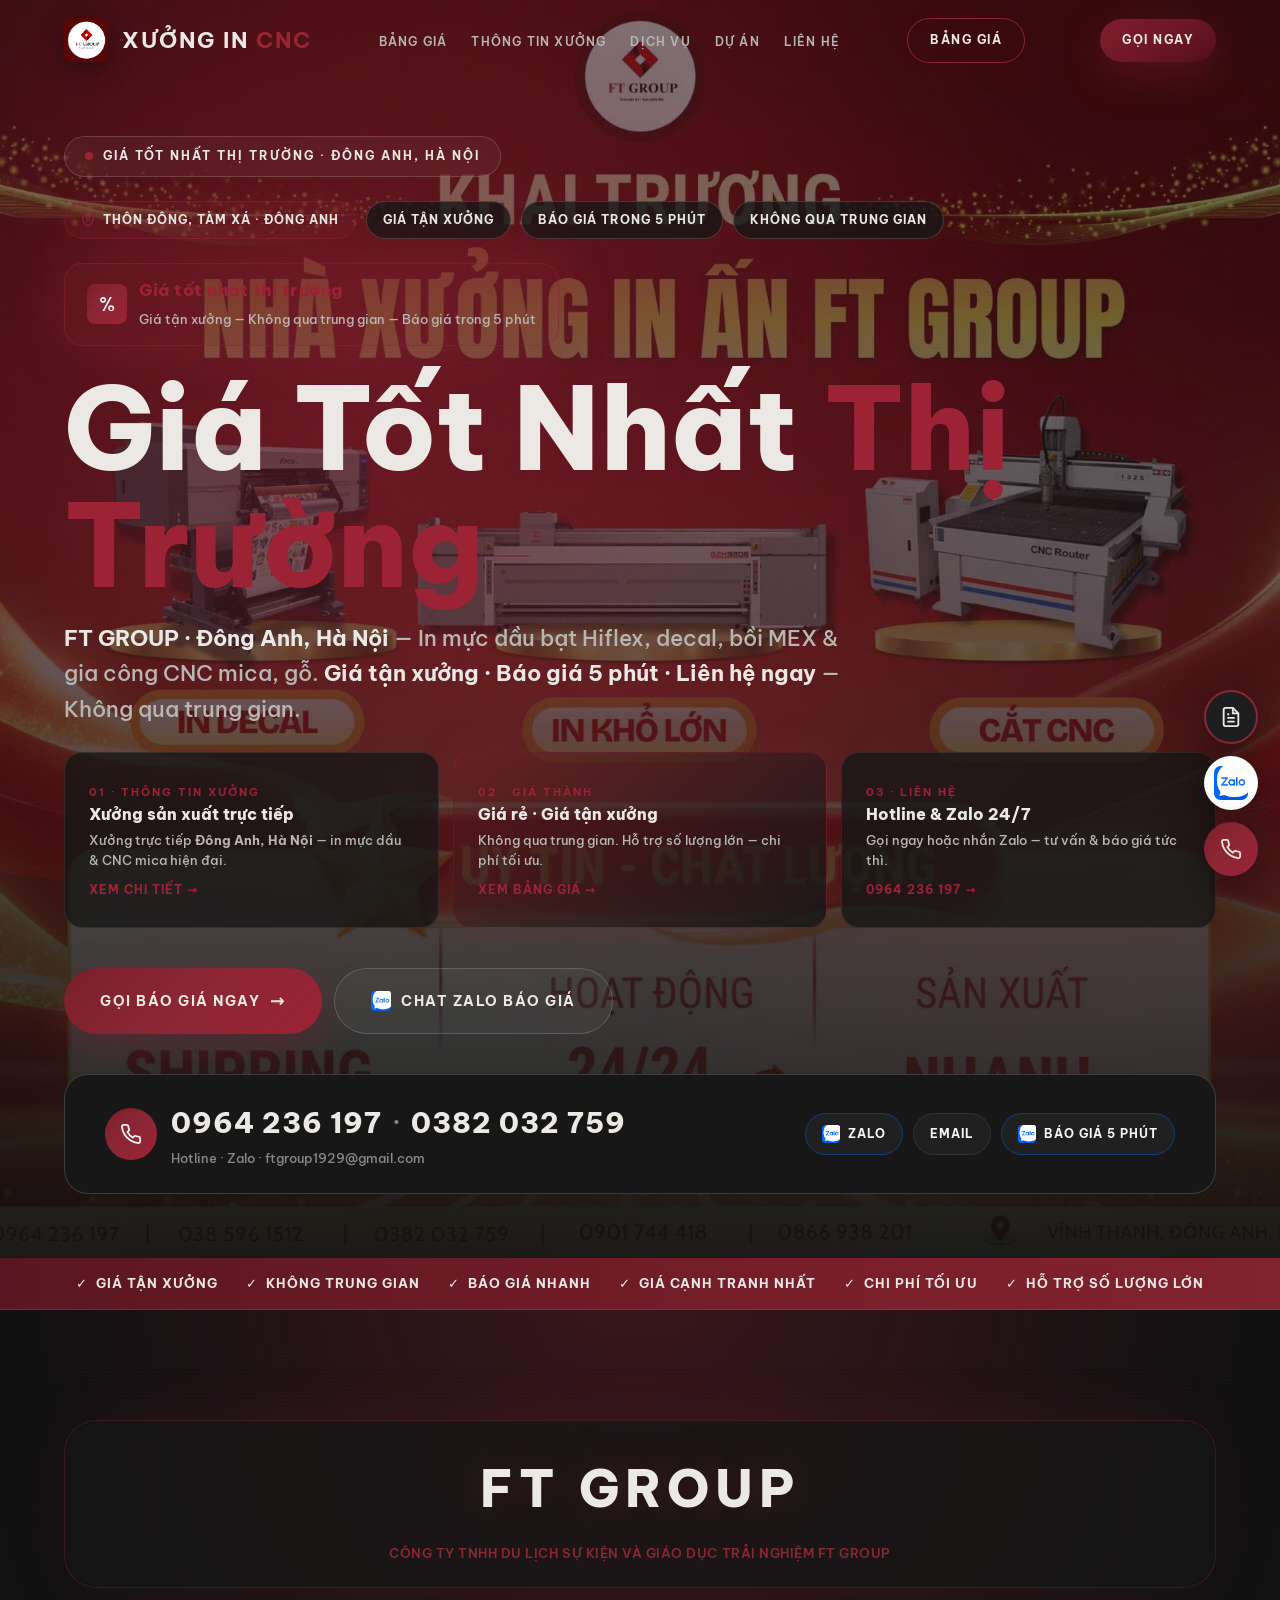
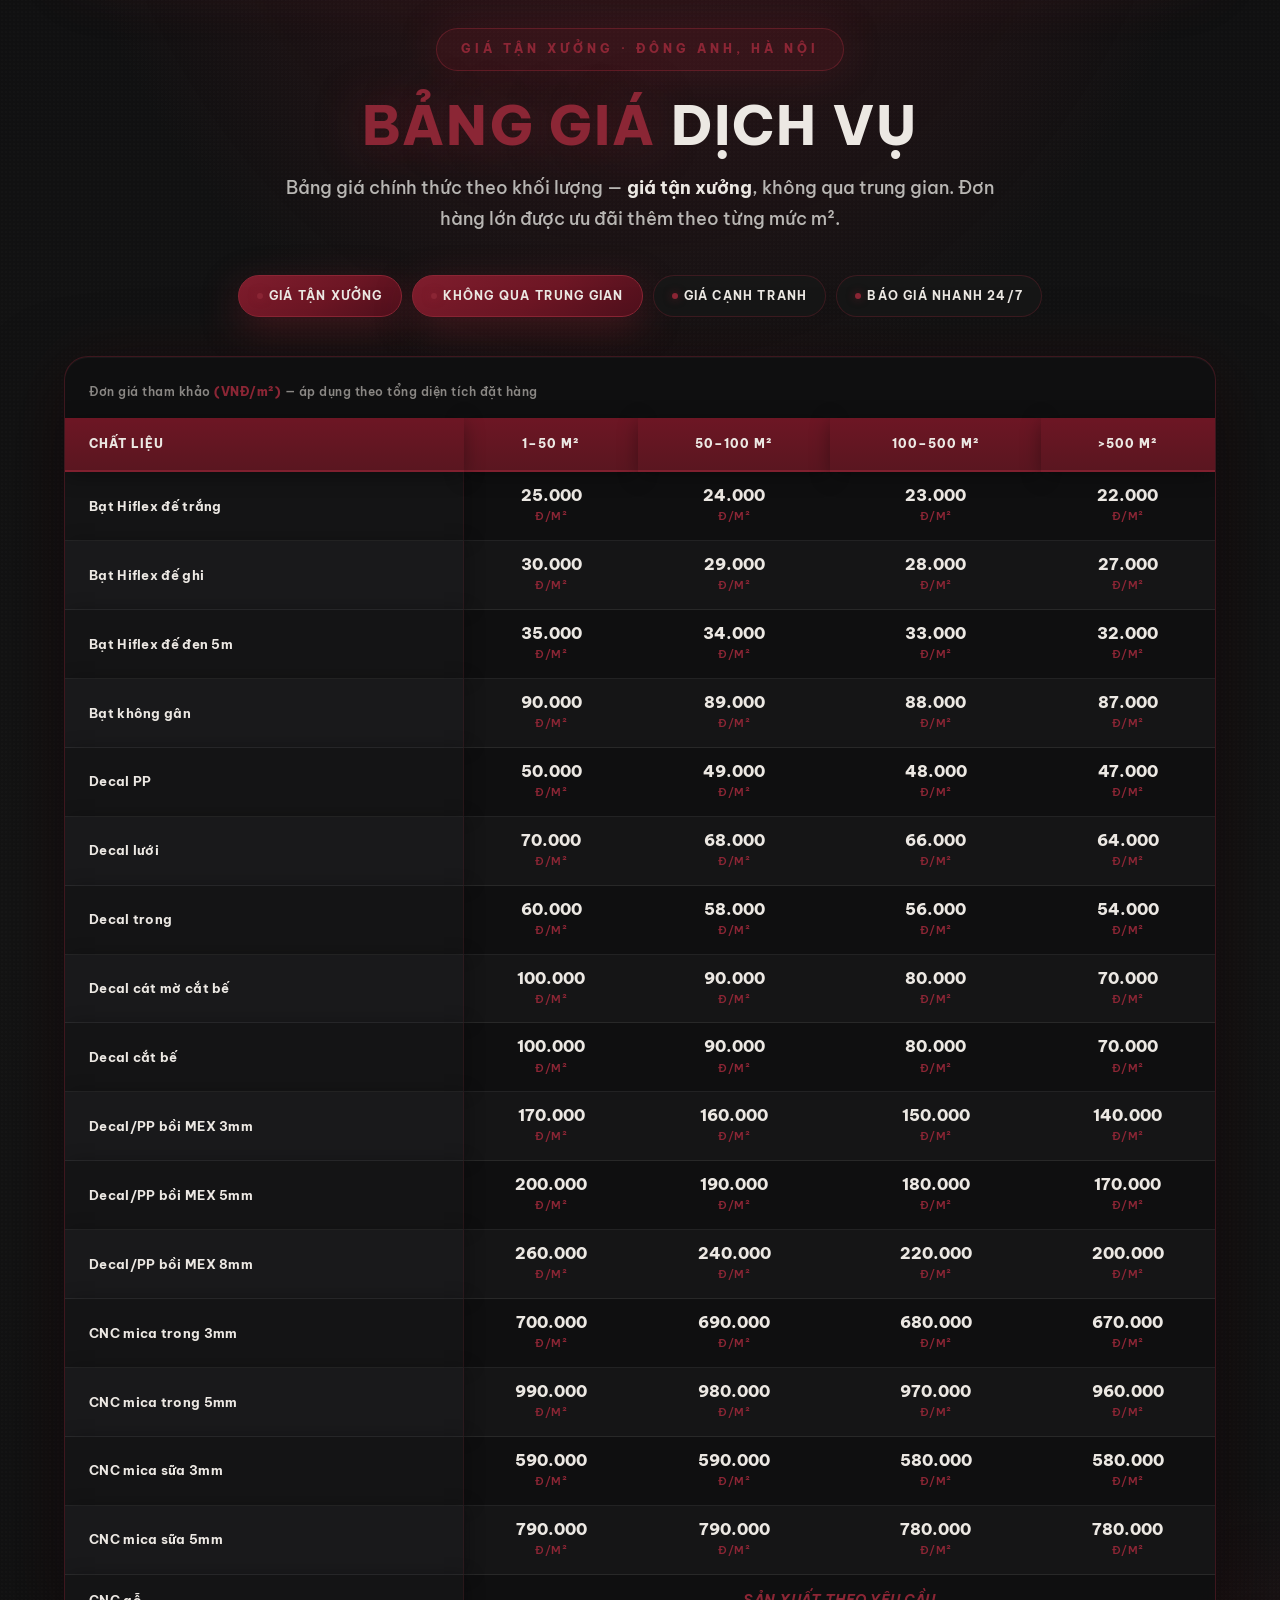
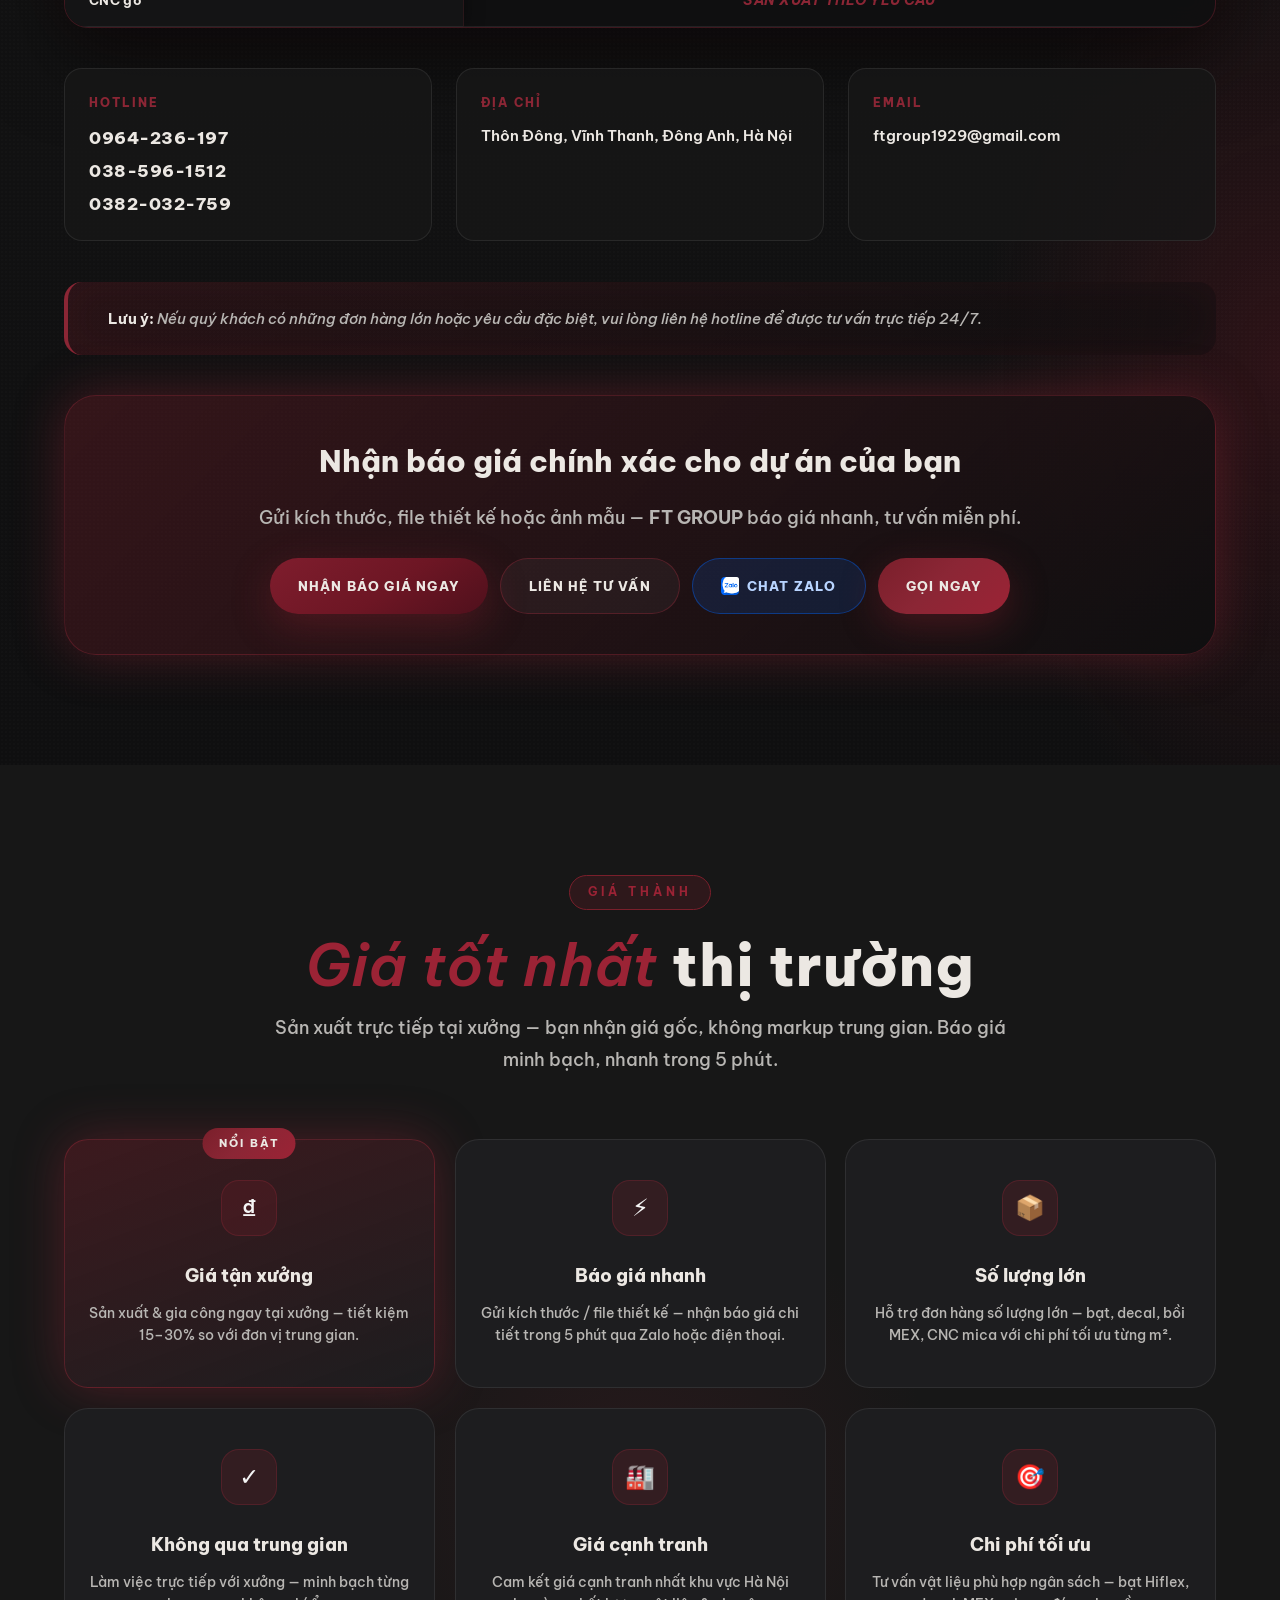
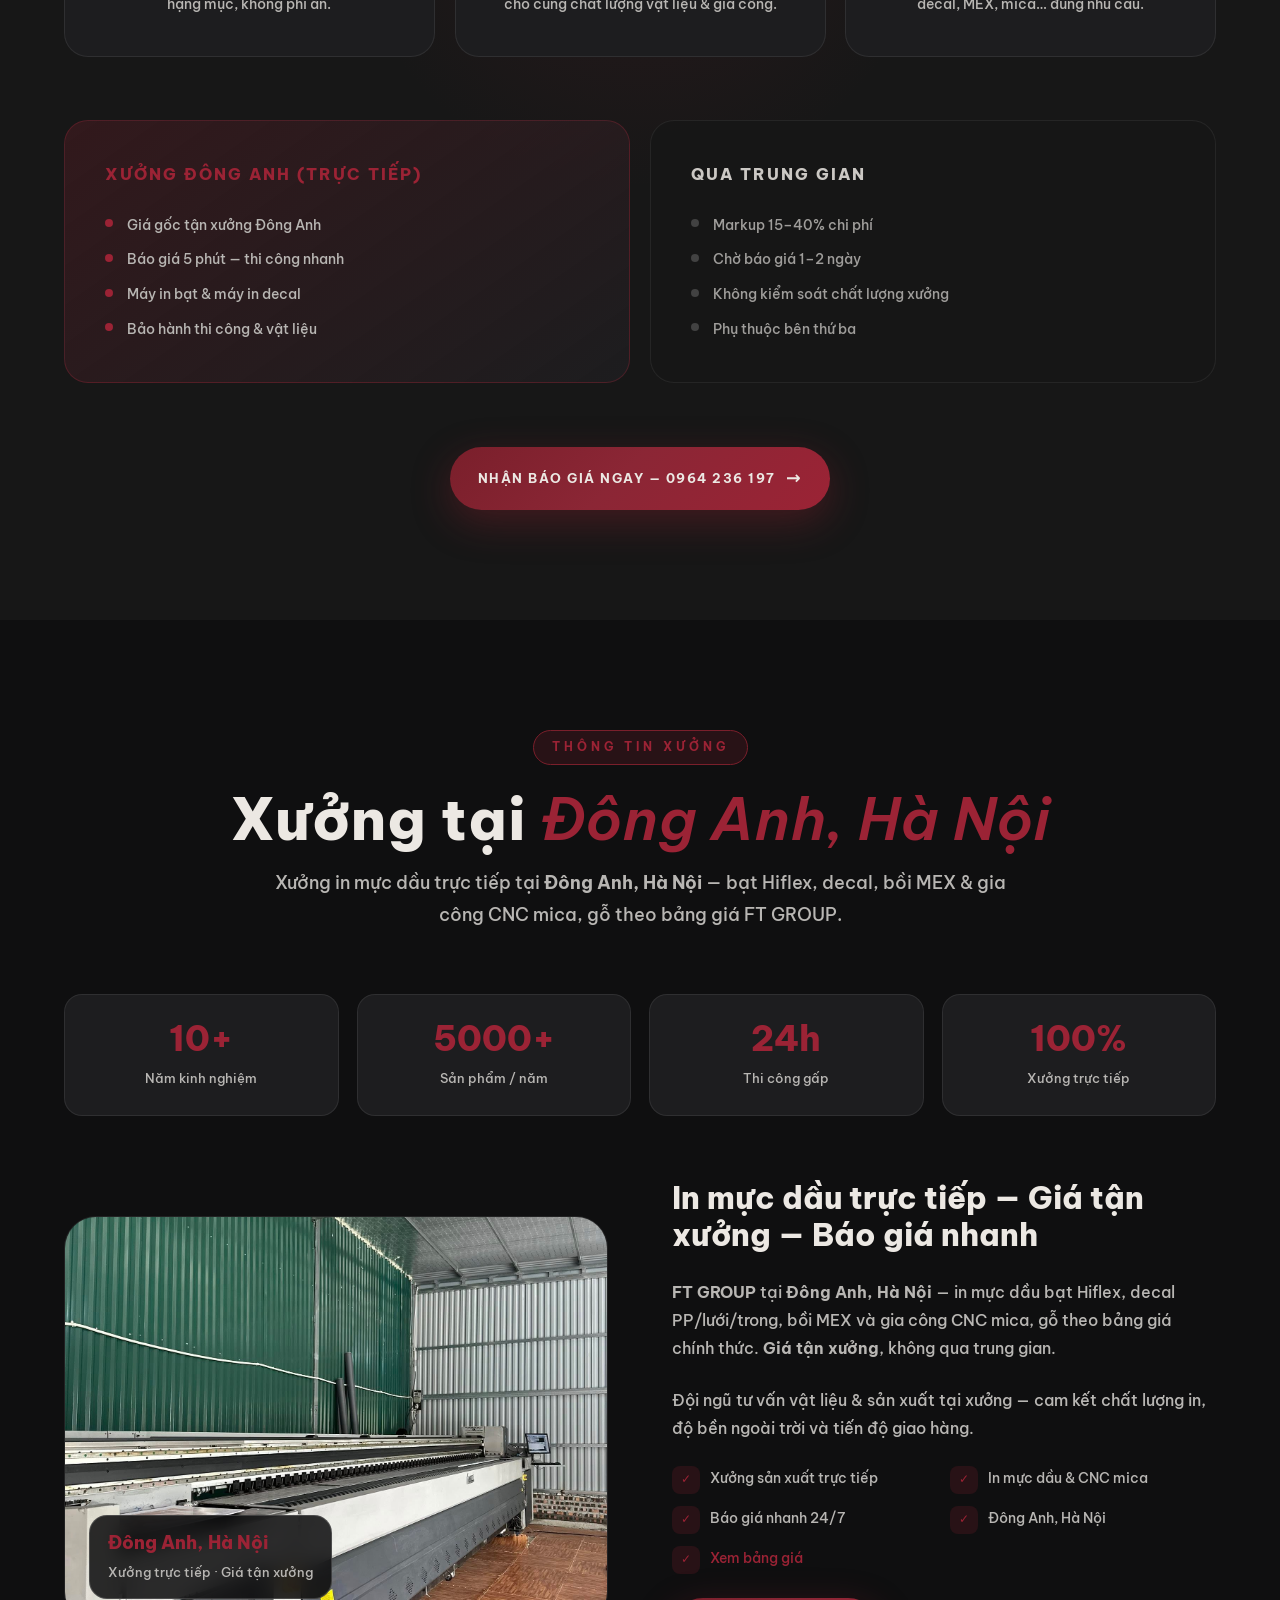
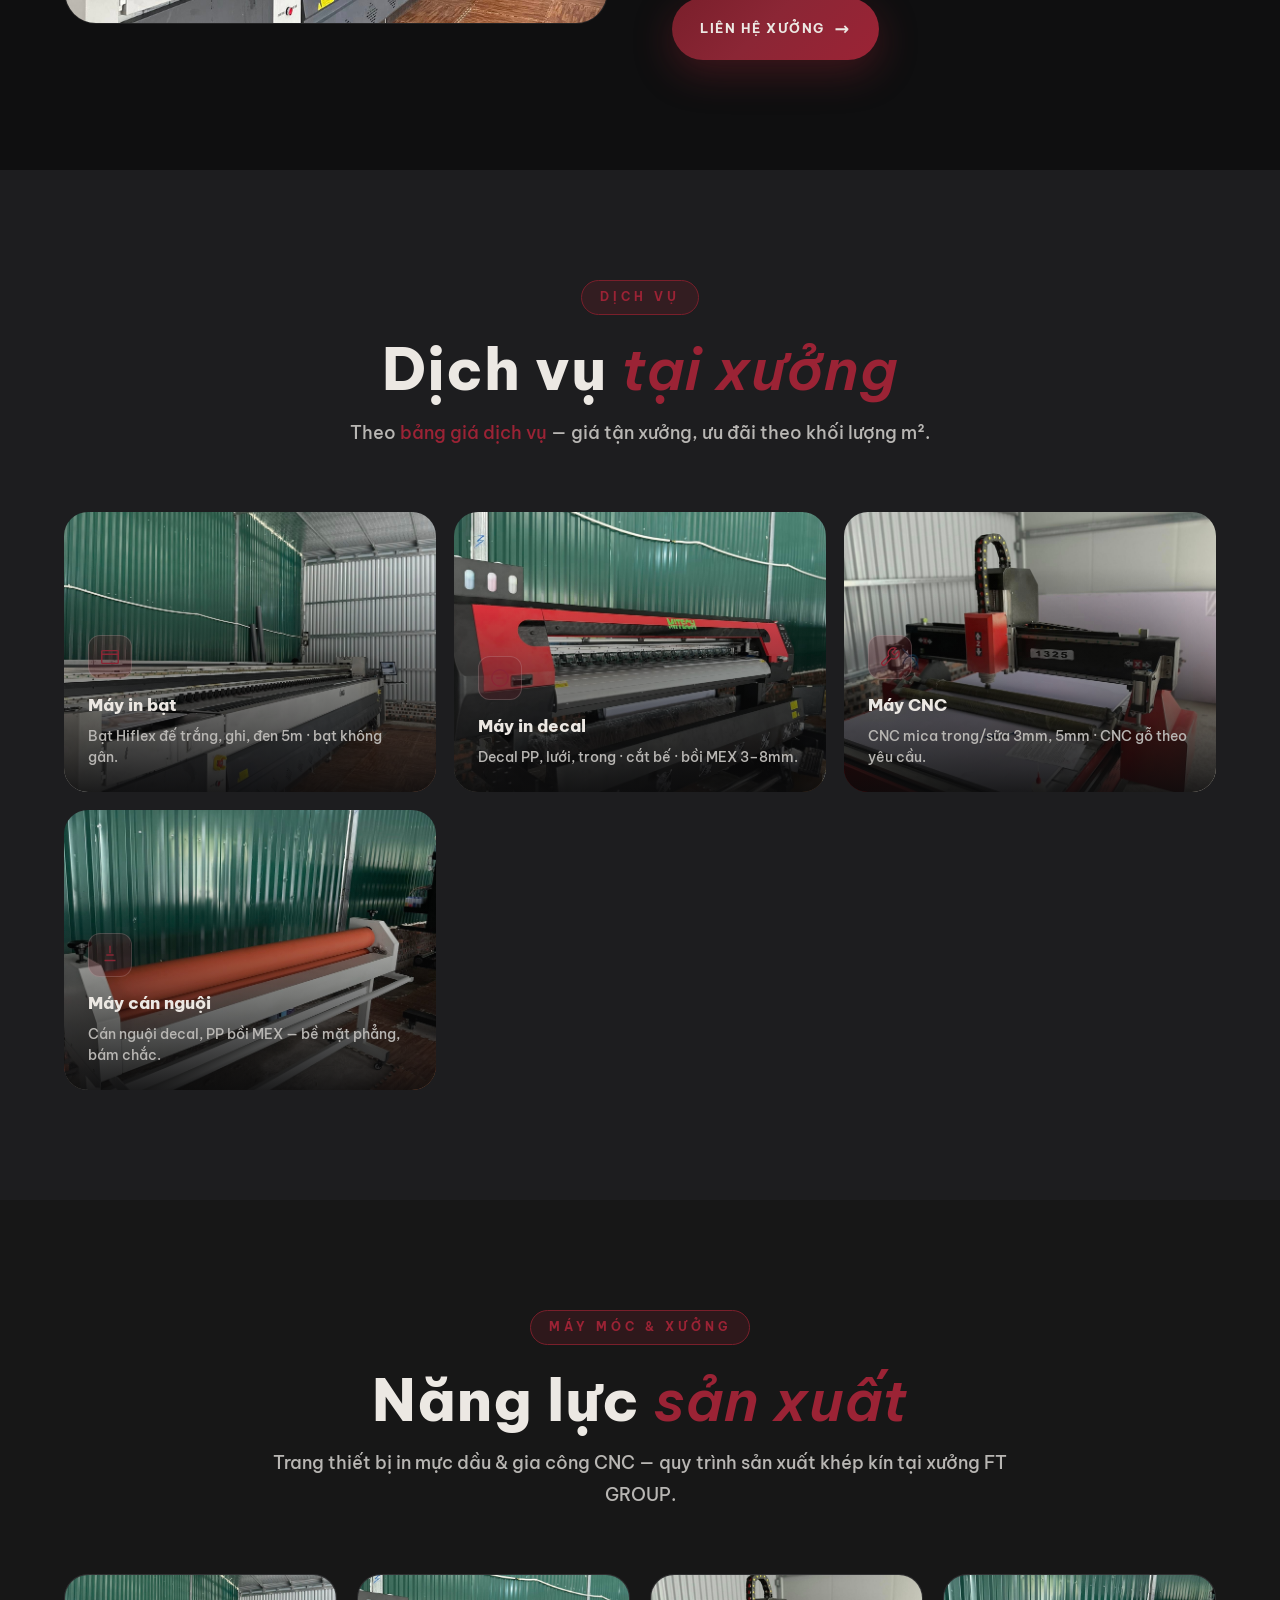
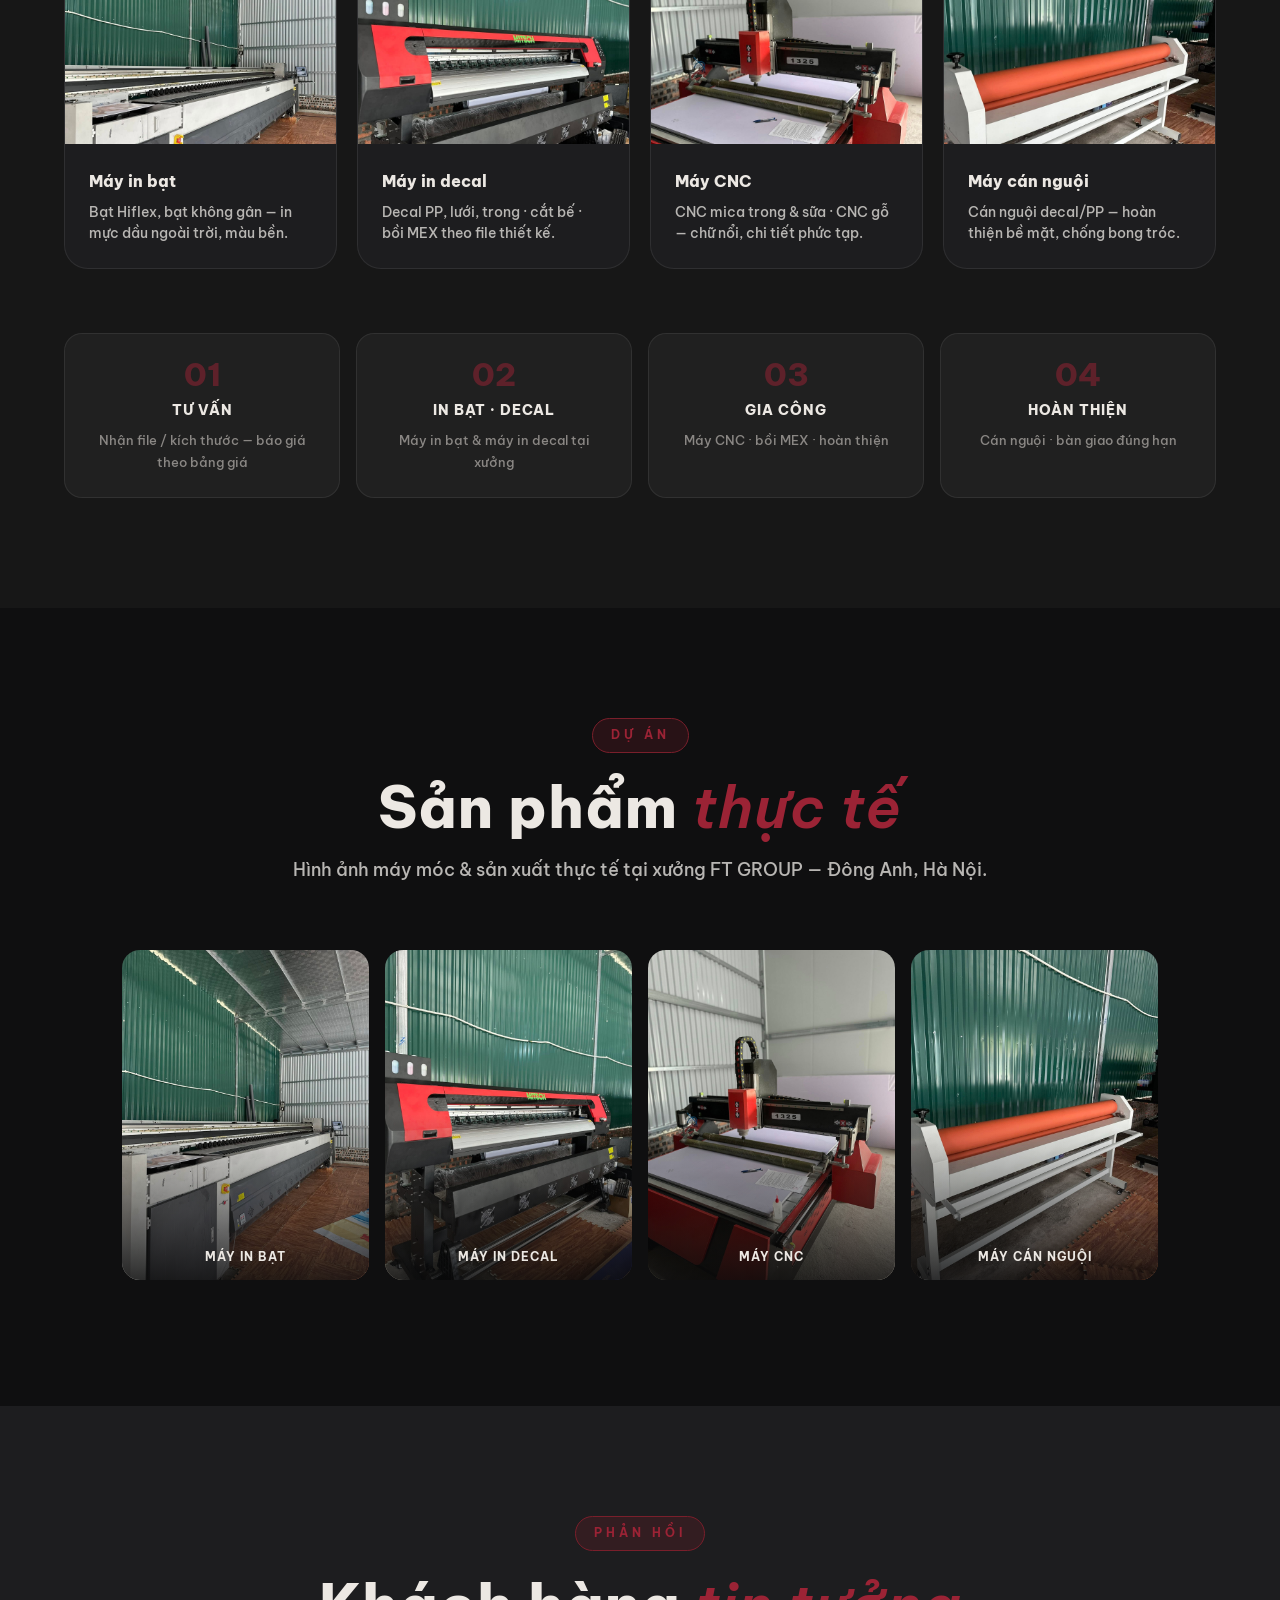
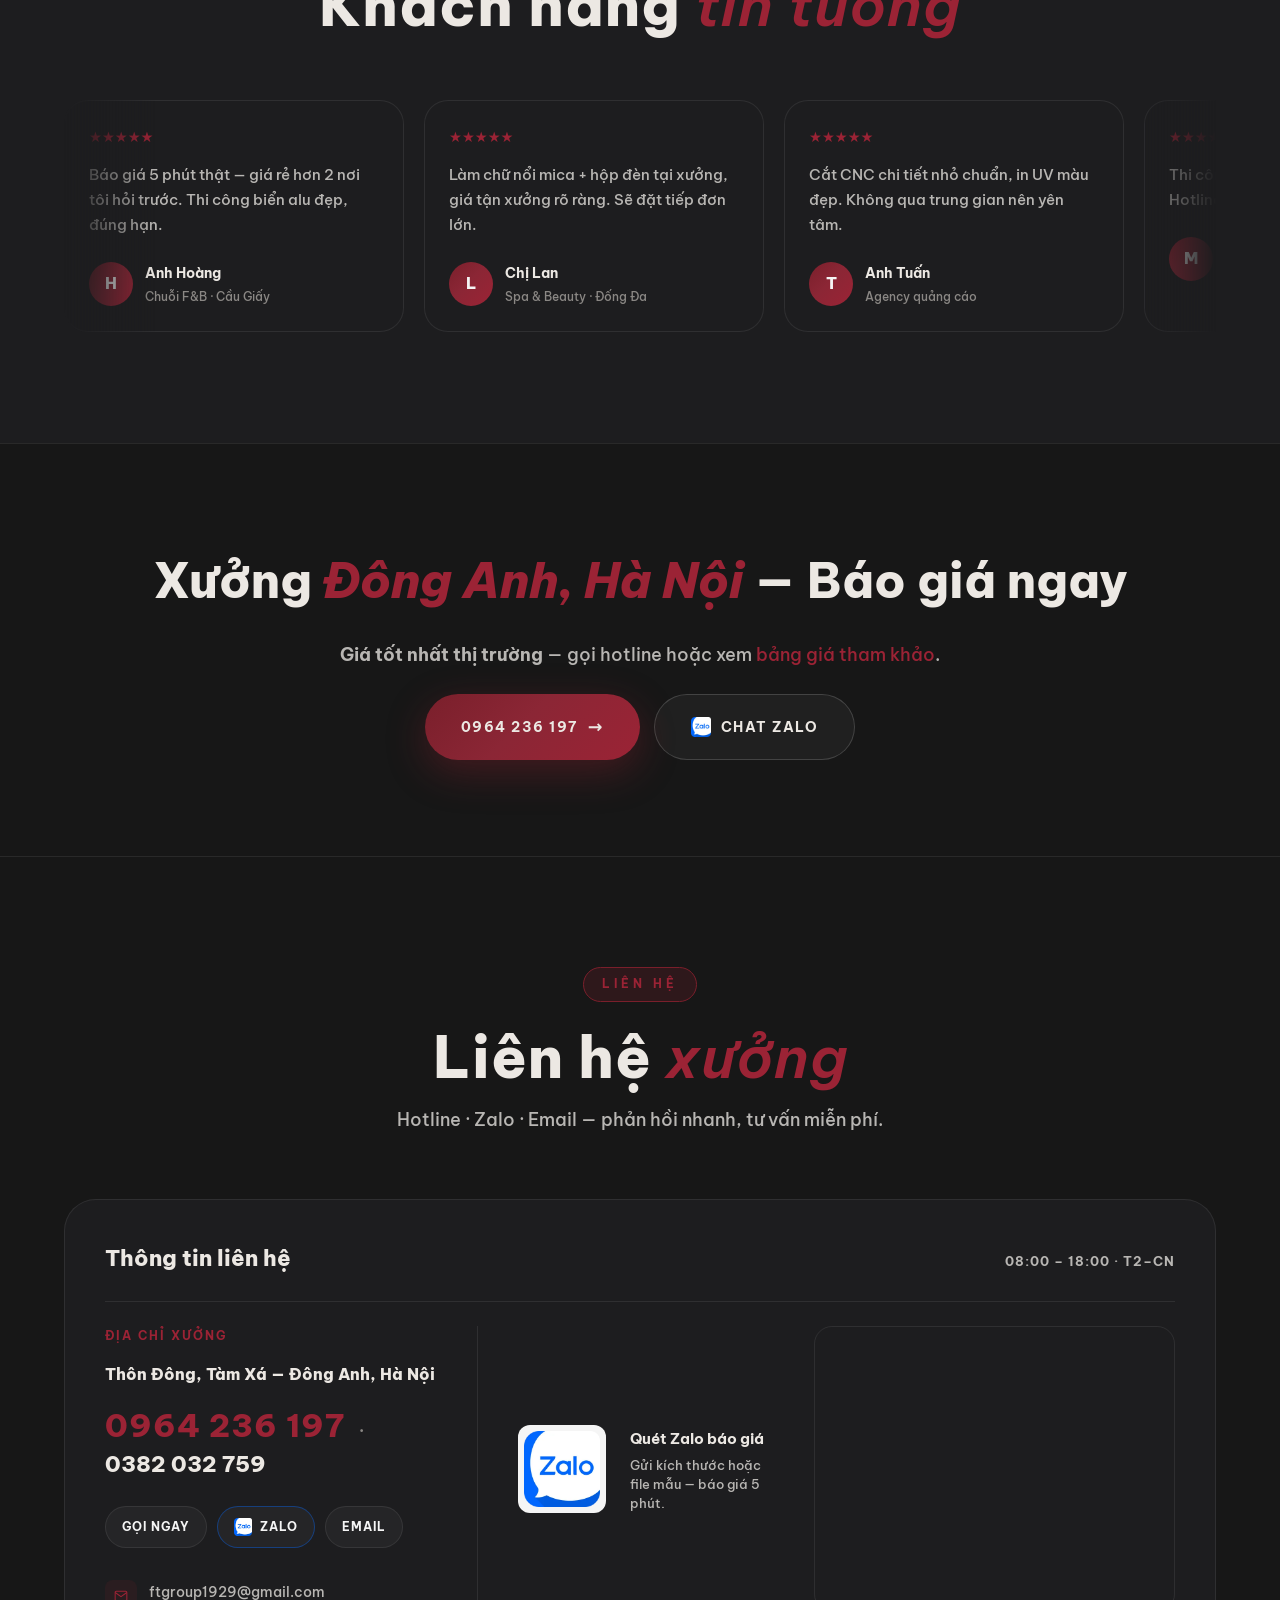
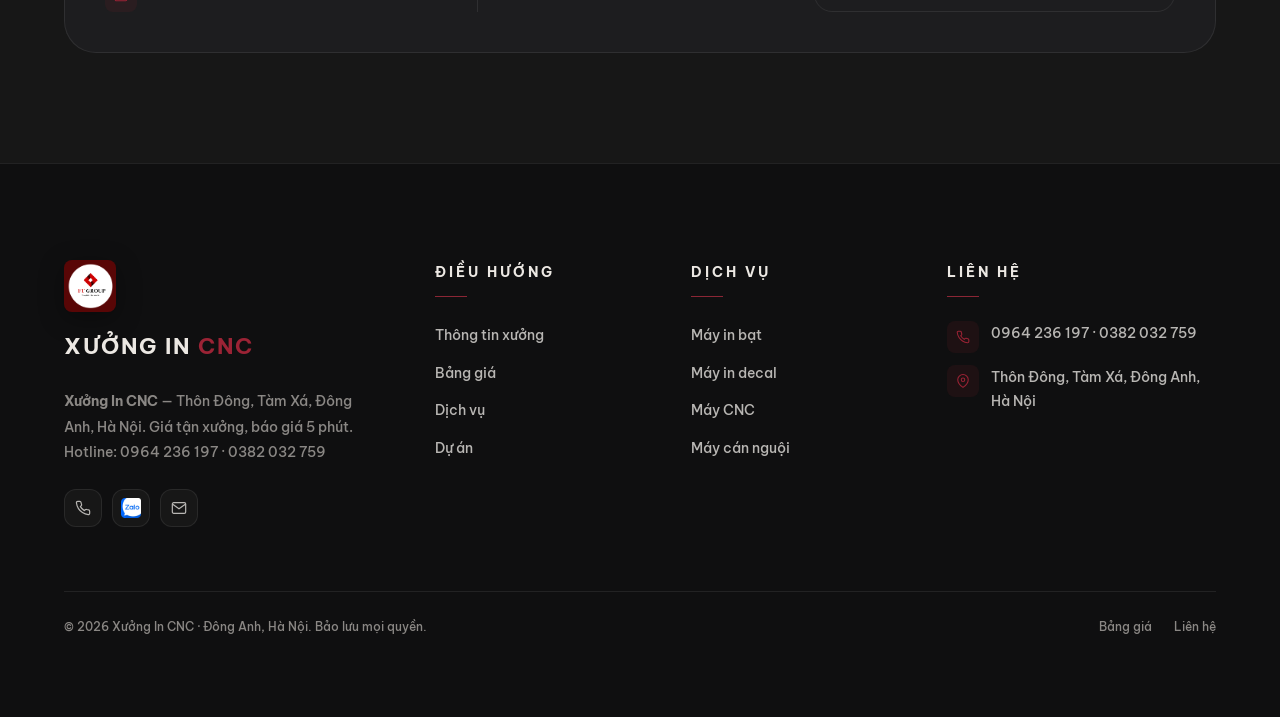
==== commit ebd9b7a6: "update UI" ====
--- a/index.html
+++ b/index.html
@@ -6,9 +6,9 @@
   <meta name="theme-color" content="#0f0f10">
   <meta name="color-scheme" content="dark">
 
-  <title>Xưởng In CNC Đông Anh Hà Nội — Bảng Giá Tận Xưởng | In UV · Cắt CNC</title>
-  <meta name="description" content="Xưởng in CNC tại Đông Anh, Hà Nội — giá tốt nhất thị trường, giá tận xưởng, không qua trung gian. In UV, cắt CNC, biển quảng cáo, thi công bảng hiệu. Báo giá 5 phút. Hotline 0964 236 197 · 0382 032 759.">
-  <meta name="keywords" content="xưởng in CNC Đông Anh, xưởng in CNC Hà Nội, in quảng cáo Đông Anh, gia công CNC Hà Nội, xưởng quảng cáo Hà Nội, in UV giá tốt, cắt CNC Đông Anh, làm biển quảng cáo Hà Nội, bảng giá in CNC">
+  <title>FT GROUP — Bảng Giá Dịch Vụ Đông Anh | Bạt · Decal · CNC Mica</title>
+  <meta name="description" content="FT GROUP — in mực dầu tại Đông Anh, Hà Nội. Bạt Hiflex, decal PP/lưới/trong, bồi MEX, CNC mica & gỗ. Giá tận xưởng, báo giá nhanh 24/7. Hotline 0964-236-197 · 038-596-1512 · 0382-032-759.">
+  <meta name="keywords" content="bảng giá dịch vụ Đông Anh, bạt Hiflex Hà Nội, decal PP, decal cắt bế, bồi MEX, CNC mica, FT GROUP">
   <meta name="geo.region" content="VN-HN">
   <meta name="geo.placename" content="Đông Anh, Hà Nội">
   <meta name="author" content="Xưởng In CNC Đông Anh Hà Nội">
@@ -19,16 +19,15 @@
   <meta property="og:locale" content="vi_VN">
   <meta property="og:site_name" content="Xưởng In CNC Hà Nội">
   <meta property="og:title" content="Xưởng In CNC Đông Anh — Giá Tốt Nhất Thị Trường">
-  <meta property="og:description" content="Xưởng tại Đông Anh, Hà Nội · Giá tận xưởng · Báo giá 5 phút · In UV · Cắt CNC · Thi công quảng cáo.">
-  <meta property="og:image" content="https://images.unsplash.com/photo-1581091226825-a6a2a5aee158?auto=format&fit=crop&w=1200&q=80">
+  <meta property="og:description" content="FT GROUP · Đông Anh, Hà Nội — Bảng giá dịch vụ chính thức. Bạt Hiflex, decal, bồi MEX, CNC mica. Giá tận xưởng.">
+  <meta property="og:image" content="https://xuongincnc.vn/assets/images/may-moc/may-in-bat.jpg">
 
   <meta name="twitter:card" content="summary_large_image">
   <meta name="twitter:title" content="Xưởng In CNC Hà Nội — Giá Tận Xưởng">
-  <meta name="twitter:description" content="Gia công CNC, in UV, biển bảng quảng cáo. Báo giá nhanh — liên hệ ngay.">
+  <meta name="twitter:description" content="In mực dầu bạt, decal, CNC mica — giá tận xưởng FT GROUP. Báo giá nhanh 24/7.">
 
   <link rel="preconnect" href="https://fonts.googleapis.com">
   <link rel="preconnect" href="https://fonts.gstatic.com" crossorigin>
-  <link rel="preconnect" href="https://images.unsplash.com" crossorigin>
   <link href="https://fonts.googleapis.com/css2?family=Be+Vietnam+Pro:ital,wght@0,400;0,500;0,600;0,700;0,800;1,600;1,700&display=swap" rel="stylesheet">
 
   <link rel="stylesheet" href="css/variables.css">
@@ -48,17 +47,17 @@
   {
     "@context": "https://schema.org",
     "@type": "LocalBusiness",
-    "name": "Xưởng In CNC Đông Anh Hà Nội",
-    "alternateName": ["Xưởng In CNC Hà Nội", "Xưởng quảng cáo Đông Anh"],
-    "description": "Xưởng in ấn CNC tại Đông Anh, Hà Nội — giá tốt nhất thị trường, giá tận xưởng, không qua trung gian. Gia công CNC, in UV, biển quảng cáo, thi công bảng hiệu.",
+    "name": "FT GROUP — In mực dầu Đông Anh Hà Nội",
+    "alternateName": ["FT GROUP", "Xưởng in mực dầu Đông Anh"],
+    "description": "In mực dầu bạt Hiflex, decal PP/lưới/trong, bồi MEX, CNC mica và gỗ tại Đông Anh, Hà Nội — giá tận xưởng, không qua trung gian.",
     "url": "https://xuongincnc.vn/",
-    "telephone": ["+84-964-236-197", "+84-382-032-759"],
+    "telephone": ["+84-964-236-197", "+84-385-961-512", "+84-382-032-759"],
     "email": "ftgroup1929@gmail.com",
     "logo": "assets/images/logo.png",
     "priceRange": "$$",
     "address": {
       "@type": "PostalAddress",
-      "streetAddress": "Thôn Đông, Tàm Xá",
+      "streetAddress": "Thôn Đông, Vĩnh Thanh",
       "addressLocality": "Đông Anh",
       "addressRegion": "Hà Nội",
       "addressCountry": "VN"
@@ -89,7 +88,7 @@
       "name": "Xưởng in CNC có báo giá nhanh không?",
       "acceptedAnswer": {
         "@type": "Answer",
-        "text": "Có — báo giá trong 5 phút qua hotline 0964 236 197, 0382 032 759, Zalo hoặc form trên website."
+        "text": "Có — báo giá trong 5 phút qua hotline 0964 236 197, 0382 032 759 hoặc Zalo."
       }
     },{
       "@type": "Question",
@@ -104,12 +103,17 @@
   {
     "@context": "https://schema.org",
     "@type": "OfferCatalog",
-    "name": "Bảng giá tham khảo — Xưởng In CNC Đông Anh",
+    "name": "Bảng giá dịch vụ — FT GROUP",
     "itemListElement": [
-      { "@type": "Offer", "itemOffered": { "@type": "Service", "name": "In UV", "areaServed": "Đông Anh, Hà Nội" } },
-      { "@type": "Offer", "itemOffered": { "@type": "Service", "name": "Cắt CNC" } },
-      { "@type": "Offer", "itemOffered": { "@type": "Service", "name": "Biển quảng cáo" } },
-      { "@type": "Offer", "itemOffered": { "@type": "Service", "name": "Thi công bảng hiệu" } }
+      { "@type": "Offer", "itemOffered": { "@type": "Service", "name": "Bạt Hiflex" } },
+      { "@type": "Offer", "itemOffered": { "@type": "Service", "name": "Bạt không gân" } },
+      { "@type": "Offer", "itemOffered": { "@type": "Service", "name": "Decal PP" } },
+      { "@type": "Offer", "itemOffered": { "@type": "Service", "name": "Decal lưới" } },
+      { "@type": "Offer", "itemOffered": { "@type": "Service", "name": "Decal trong" } },
+      { "@type": "Offer", "itemOffered": { "@type": "Service", "name": "Decal cắt bế" } },
+      { "@type": "Offer", "itemOffered": { "@type": "Service", "name": "Decal/PP bồi MEX" } },
+      { "@type": "Offer", "itemOffered": { "@type": "Service", "name": "CNC mica" } },
+      { "@type": "Offer", "itemOffered": { "@type": "Service", "name": "CNC gỗ" } }
     ]
   }
   </script>
@@ -159,7 +163,7 @@
 <section class="hero" id="home" aria-label="Xưởng In CNC Đông Anh Hà Nội — Giá tốt nhất thị trường">
   <div class="hero-media" aria-hidden="true">
     <img
-      src="https://images.unsplash.com/photo-1581091226825-a6a2a5aee158?auto=format&fit=crop&w=1920&q=80"
+      src="assets/images/home.jpg"
       alt="" loading="eager" fetchpriority="high" data-fallback>
   </div>
   <div class="hero-overlay" aria-hidden="true"></div>
@@ -194,7 +198,7 @@
       <span class="accent">Thị Trường</span>
     </h1>
     <p class="hero-tagline">
-      <strong>Xưởng In CNC tại Đông Anh, Hà Nội</strong> — In UV, cắt CNC, biển quảng cáo &amp; thi công trọn gói.
+      <strong>FT GROUP · Đông Anh, Hà Nội</strong> — In mực dầu bạt Hiflex, decal, bồi MEX &amp; gia công CNC mica, gỗ.
       <strong>Giá tận xưởng · Báo giá 5 phút · Liên hệ ngay</strong> — Không qua trung gian.
     </p>
 
@@ -202,7 +206,7 @@
       <div class="hero-pillar">
         <span class="hero-pillar__label">01 · Thông tin xưởng</span>
         <h3>Xưởng sản xuất trực tiếp</h3>
-        <p>Xưởng trực tiếp <strong>Đông Anh, Hà Nội</strong> — máy CNC &amp; in UV hiện đại.</p>
+        <p>Xưởng trực tiếp <strong>Đông Anh, Hà Nội</strong> — in mực dầu &amp; CNC mica hiện đại.</p>
         <a href="#thong-tin-xuong">Xem chi tiết →</a>
       </div>
       <div class="hero-pillar hero-pillar--price">
@@ -221,7 +225,7 @@
 
     <div class="hero-actions">
       <a href="tel:+84964236197" class="btn btn-primary btn-lg btn-arrow">Gọi báo giá ngay</a>
-      <a href="#bao-gia" class="btn btn-ghost btn-lg">Form báo giá nhanh</a>
+      <a href="https://zalo.me/0964236197" class="btn btn-ghost btn-lg btn-zalo" target="_blank" rel="noopener"><img src="assets/images/zalo.webp" alt="" class="zalo-icon" width="20" height="20" loading="lazy" decoding="async">Chat Zalo báo giá</a>
     </div>
 
     <div class="hero-contact-strip">
@@ -239,9 +243,9 @@
         </div>
       </div>
       <div class="hero-contact-chips">
-        <a href="https://zalo.me/0964236197" class="contact-chip contact-chip--zalo" target="_blank" rel="noopener">Zalo</a>
+        <a href="https://zalo.me/0964236197" class="contact-chip contact-chip--zalo" target="_blank" rel="noopener"><img src="assets/images/zalo.webp" alt="" class="zalo-icon" width="18" height="18" loading="lazy" decoding="async">Zalo</a>
         <a href="mailto:ftgroup1929@gmail.com" class="contact-chip">Email</a>
-        <a href="#bao-gia" class="contact-chip">Báo giá 5 phút</a>
+        <a href="https://zalo.me/0964236197" class="contact-chip contact-chip--zalo" target="_blank" rel="noopener"><img src="assets/images/zalo.webp" alt="" class="zalo-icon" width="18" height="18" loading="lazy" decoding="async">Báo giá 5 phút</a>
       </div>
     </div>
   </div>
@@ -259,192 +263,199 @@
   </div>
 </div>
 
-<!-- BẢNG GIÁ THAM KHẢO — Primary pricing section -->
+<!-- BẢNG GIÁ DỊCH VỤ — FT GROUP -->
 <section class="pricing-hero-section" id="bang-gia" aria-labelledby="pricing-table-heading">
   <div class="pricing-hero-inner">
-    <header class="pricing-mega-head reveal">
-      <span class="pricing-mega-eyebrow">Bảng giá · Giá tận xưởng</span>
+
+    <div class="pricing-company reveal">
+      <p class="pricing-company__brand">FT GROUP</p>
+      <p class="pricing-company__legal">Công ty TNHH Du lịch Sự kiện và Giáo dục Trải nghiệm FT Group</p>
+    </div>
+
+    <header class="pricing-mega-head reveal" data-delay="1">
+      <span class="pricing-mega-eyebrow">Giá tận xưởng · Đông Anh, Hà Nội</span>
       <h2 class="pricing-mega-title" id="pricing-table-heading">
-        <span class="accent">BẢNG GIÁ</span> THAM KHẢO
+        <span class="accent">BẢNG GIÁ</span> DỊCH VỤ
       </h2>
       <p class="pricing-mega-lede">
-        Xưởng trực tiếp tại <strong>Đông Anh, Hà Nội</strong> — <strong>giá tốt nhất thị trường</strong>,
-        không qua trung gian. Giá dưới đây mang tính tham khảo — <strong>báo giá chính xác trong 5 phút</strong>.
+        Bảng giá chính thức theo khối lượng — <strong>giá tận xưởng</strong>, không qua trung gian.
+        Đơn hàng lớn được ưu đãi thêm theo từng mức m².
       </p>
     </header>
 
-    <div class="pricing-badges reveal" data-delay="1">
-      <span class="pricing-badge pricing-badge--hot">Giá tốt</span>
-      <span class="pricing-badge">Giá tận xưởng</span>
-      <span class="pricing-badge">Không qua trung gian</span>
+    <div class="pricing-badges reveal" data-delay="2">
+      <span class="pricing-badge pricing-badge--hot">Giá tận xưởng</span>
+      <span class="pricing-badge pricing-badge--hot">Không qua trung gian</span>
       <span class="pricing-badge">Giá cạnh tranh</span>
-      <span class="pricing-badge">Báo giá nhanh</span>
-      <span class="pricing-badge">Chi phí tối ưu</span>
-      <span class="pricing-badge">Hỗ trợ số lượng lớn</span>
-    </div>
-
-    <div class="pricing-trust-bar reveal" data-delay="2">
-      <div class="pricing-trust-item">
-        <strong>Thôn Đông, Tàm Xá</strong>
-        <span>Đông Anh, Hà Nội</span>
-      </div>
-      <div class="pricing-trust-item">
-        <strong>Giá tốt nhất</strong>
-        <span>Cam kết cạnh tranh thị trường</span>
-      </div>
-      <div class="pricing-trust-item">
-        <strong>5 phút</strong>
-        <span>Báo giá qua Hotline / Zalo</span>
-      </div>
-    </div>
-
-    <div class="pricing-table-grid">
-      <article class="pricing-table-card pricing-table-card--featured reveal" data-delay="1">
-        <span class="pricing-table-card__tag">Giá tốt</span>
-        <span class="pricing-table-card__service">In ấn</span>
-        <h3 class="pricing-table-card__name">In UV</h3>
-        <p class="pricing-table-card__price"><span class="currency">Từ </span>80.000<span class="currency">đ/m²</span></p>
-        <p class="pricing-table-card__price-note">Giá theo vật liệu &amp; số lượng</p>
-        <ul class="pricing-table-card__features">
-          <li>In trực tiếp mica, alu, gỗ</li>
-          <li>Màu bền, sắc nét</li>
-          <li>Giá tận xưởng Đông Anh</li>
+      <span class="pricing-badge">Báo giá nhanh 24/7</span>
+    </div>
+
+    <p class="price-table-scroll-hint reveal" data-delay="2" aria-hidden="true">← Vuốt ngang để xem đầy đủ bảng giá →</p>
+
+    <div class="price-table-wrap reveal" data-delay="2">
+      <table class="price-table">
+        <caption>Đơn giá tham khảo <strong>(VNĐ/m²)</strong> — áp dụng theo tổng diện tích đặt hàng</caption>
+        <thead>
+          <tr>
+            <th scope="col">Chất liệu</th>
+            <th scope="col">1–50 m²</th>
+            <th scope="col">50–100 m²</th>
+            <th scope="col">100–500 m²</th>
+            <th scope="col">&gt;500 m²</th>
+          </tr>
+        </thead>
+        <tbody>
+          <tr>
+            <th scope="row">Bạt Hiflex đế trắng</th>
+            <td><span class="price-table__value">25.000</span><span class="price-table__unit">đ/m²</span></td>
+            <td><span class="price-table__value">24.000</span><span class="price-table__unit">đ/m²</span></td>
+            <td><span class="price-table__value">23.000</span><span class="price-table__unit">đ/m²</span></td>
+            <td><span class="price-table__value">22.000</span><span class="price-table__unit">đ/m²</span></td>
+          </tr>
+          <tr>
+            <th scope="row">Bạt Hiflex đế ghi</th>
+            <td><span class="price-table__value">30.000</span><span class="price-table__unit">đ/m²</span></td>
+            <td><span class="price-table__value">29.000</span><span class="price-table__unit">đ/m²</span></td>
+            <td><span class="price-table__value">28.000</span><span class="price-table__unit">đ/m²</span></td>
+            <td><span class="price-table__value">27.000</span><span class="price-table__unit">đ/m²</span></td>
+          </tr>
+          <tr>
+            <th scope="row">Bạt Hiflex đế đen 5m</th>
+            <td><span class="price-table__value">35.000</span><span class="price-table__unit">đ/m²</span></td>
+            <td><span class="price-table__value">34.000</span><span class="price-table__unit">đ/m²</span></td>
+            <td><span class="price-table__value">33.000</span><span class="price-table__unit">đ/m²</span></td>
+            <td><span class="price-table__value">32.000</span><span class="price-table__unit">đ/m²</span></td>
+          </tr>
+          <tr>
+            <th scope="row">Bạt không gân</th>
+            <td><span class="price-table__value">90.000</span><span class="price-table__unit">đ/m²</span></td>
+            <td><span class="price-table__value">89.000</span><span class="price-table__unit">đ/m²</span></td>
+            <td><span class="price-table__value">88.000</span><span class="price-table__unit">đ/m²</span></td>
+            <td><span class="price-table__value">87.000</span><span class="price-table__unit">đ/m²</span></td>
+          </tr>
+          <tr>
+            <th scope="row">Decal PP</th>
+            <td><span class="price-table__value">50.000</span><span class="price-table__unit">đ/m²</span></td>
+            <td><span class="price-table__value">49.000</span><span class="price-table__unit">đ/m²</span></td>
+            <td><span class="price-table__value">48.000</span><span class="price-table__unit">đ/m²</span></td>
+            <td><span class="price-table__value">47.000</span><span class="price-table__unit">đ/m²</span></td>
+          </tr>
+          <tr>
+            <th scope="row">Decal lưới</th>
+            <td><span class="price-table__value">70.000</span><span class="price-table__unit">đ/m²</span></td>
+            <td><span class="price-table__value">68.000</span><span class="price-table__unit">đ/m²</span></td>
+            <td><span class="price-table__value">66.000</span><span class="price-table__unit">đ/m²</span></td>
+            <td><span class="price-table__value">64.000</span><span class="price-table__unit">đ/m²</span></td>
+          </tr>
+          <tr>
+            <th scope="row">Decal trong</th>
+            <td><span class="price-table__value">60.000</span><span class="price-table__unit">đ/m²</span></td>
+            <td><span class="price-table__value">58.000</span><span class="price-table__unit">đ/m²</span></td>
+            <td><span class="price-table__value">56.000</span><span class="price-table__unit">đ/m²</span></td>
+            <td><span class="price-table__value">54.000</span><span class="price-table__unit">đ/m²</span></td>
+          </tr>
+          <tr>
+            <th scope="row">Decal cát mờ cắt bế</th>
+            <td><span class="price-table__value">100.000</span><span class="price-table__unit">đ/m²</span></td>
+            <td><span class="price-table__value">90.000</span><span class="price-table__unit">đ/m²</span></td>
+            <td><span class="price-table__value">80.000</span><span class="price-table__unit">đ/m²</span></td>
+            <td><span class="price-table__value">70.000</span><span class="price-table__unit">đ/m²</span></td>
+          </tr>
+          <tr>
+            <th scope="row">Decal cắt bế</th>
+            <td><span class="price-table__value">100.000</span><span class="price-table__unit">đ/m²</span></td>
+            <td><span class="price-table__value">90.000</span><span class="price-table__unit">đ/m²</span></td>
+            <td><span class="price-table__value">80.000</span><span class="price-table__unit">đ/m²</span></td>
+            <td><span class="price-table__value">70.000</span><span class="price-table__unit">đ/m²</span></td>
+          </tr>
+          <tr>
+            <th scope="row">Decal/PP bồi MEX 3mm</th>
+            <td><span class="price-table__value">170.000</span><span class="price-table__unit">đ/m²</span></td>
+            <td><span class="price-table__value">160.000</span><span class="price-table__unit">đ/m²</span></td>
+            <td><span class="price-table__value">150.000</span><span class="price-table__unit">đ/m²</span></td>
+            <td><span class="price-table__value">140.000</span><span class="price-table__unit">đ/m²</span></td>
+          </tr>
+          <tr>
+            <th scope="row">Decal/PP bồi MEX 5mm</th>
+            <td><span class="price-table__value">200.000</span><span class="price-table__unit">đ/m²</span></td>
+            <td><span class="price-table__value">190.000</span><span class="price-table__unit">đ/m²</span></td>
+            <td><span class="price-table__value">180.000</span><span class="price-table__unit">đ/m²</span></td>
+            <td><span class="price-table__value">170.000</span><span class="price-table__unit">đ/m²</span></td>
+          </tr>
+          <tr>
+            <th scope="row">Decal/PP bồi MEX 8mm</th>
+            <td><span class="price-table__value">260.000</span><span class="price-table__unit">đ/m²</span></td>
+            <td><span class="price-table__value">240.000</span><span class="price-table__unit">đ/m²</span></td>
+            <td><span class="price-table__value">220.000</span><span class="price-table__unit">đ/m²</span></td>
+            <td><span class="price-table__value">200.000</span><span class="price-table__unit">đ/m²</span></td>
+          </tr>
+          <tr>
+            <th scope="row">CNC mica trong 3mm</th>
+            <td><span class="price-table__value">700.000</span><span class="price-table__unit">đ/m²</span></td>
+            <td><span class="price-table__value">690.000</span><span class="price-table__unit">đ/m²</span></td>
+            <td><span class="price-table__value">680.000</span><span class="price-table__unit">đ/m²</span></td>
+            <td><span class="price-table__value">670.000</span><span class="price-table__unit">đ/m²</span></td>
+          </tr>
+          <tr>
+            <th scope="row">CNC mica trong 5mm</th>
+            <td><span class="price-table__value">990.000</span><span class="price-table__unit">đ/m²</span></td>
+            <td><span class="price-table__value">980.000</span><span class="price-table__unit">đ/m²</span></td>
+            <td><span class="price-table__value">970.000</span><span class="price-table__unit">đ/m²</span></td>
+            <td><span class="price-table__value">960.000</span><span class="price-table__unit">đ/m²</span></td>
+          </tr>
+          <tr>
+            <th scope="row">CNC mica sữa 3mm</th>
+            <td><span class="price-table__value">590.000</span><span class="price-table__unit">đ/m²</span></td>
+            <td><span class="price-table__value">590.000</span><span class="price-table__unit">đ/m²</span></td>
+            <td><span class="price-table__value">580.000</span><span class="price-table__unit">đ/m²</span></td>
+            <td><span class="price-table__value">580.000</span><span class="price-table__unit">đ/m²</span></td>
+          </tr>
+          <tr>
+            <th scope="row">CNC mica sữa 5mm</th>
+            <td><span class="price-table__value">790.000</span><span class="price-table__unit">đ/m²</span></td>
+            <td><span class="price-table__value">790.000</span><span class="price-table__unit">đ/m²</span></td>
+            <td><span class="price-table__value">780.000</span><span class="price-table__unit">đ/m²</span></td>
+            <td><span class="price-table__value">780.000</span><span class="price-table__unit">đ/m²</span></td>
+          </tr>
+          <tr>
+            <th scope="row">CNC gỗ</th>
+            <td colspan="4" class="price-table__custom">Sản xuất theo yêu cầu</td>
+          </tr>
+        </tbody>
+      </table>
+    </div>
+
+    <div class="pricing-contact-panel reveal" data-delay="3">
+      <div class="pricing-contact-block pricing-contact-block--hotline">
+        <h3>Hotline</h3>
+        <ul>
+          <li><a href="tel:+84964236197">0964-236-197</a></li>
+          <li><a href="tel:+84385961512">038-596-1512</a></li>
+          <li><a href="tel:+84382032759">0382-032-759</a></li>
         </ul>
-        <div class="pricing-table-card__actions">
-          <a href="tel:+84964236197" class="btn-pricing btn-pricing-primary">Nhận báo giá ngay</a>
-          <a href="tel:+84964236197" class="btn-pricing btn-pricing-ghost">Hotline</a>
-          <a href="https://zalo.me/0964236197" class="btn-pricing btn-pricing-zalo" target="_blank" rel="noopener">Zalo</a>
-        </div>
-      </article>
-
-      <article class="pricing-table-card reveal" data-delay="2">
-        <span class="pricing-table-card__service">Gia công</span>
-        <h3 class="pricing-table-card__name">Cắt CNC</h3>
-        <p class="pricing-table-card__price"><span class="currency">Từ </span>150.000<span class="currency">đ/m²</span></p>
-        <p class="pricing-table-card__price-note">Theo độ phức tạp file</p>
-        <ul class="pricing-table-card__features">
-          <li>Cắt mica, alu, formex</li>
-          <li>Chữ nổi, logo CNC</li>
-          <li>Báo giá nhanh 5 phút</li>
-        </ul>
-        <div class="pricing-table-card__actions">
-          <a href="tel:+84964236197" class="btn-pricing btn-pricing-primary">Nhận báo giá ngay</a>
-          <a href="tel:+84964236197" class="btn-pricing btn-pricing-ghost">Hotline</a>
-          <a href="https://zalo.me/0964236197" class="btn-pricing btn-pricing-zalo" target="_blank" rel="noopener">Zalo</a>
-        </div>
-      </article>
-
-      <article class="pricing-table-card reveal" data-delay="3">
-        <span class="pricing-table-card__service">In ấn</span>
-        <h3 class="pricing-table-card__name">In decal</h3>
-        <p class="pricing-table-card__price">Giá theo số lượng</p>
-        <p class="pricing-table-card__price-note">Ưu đãi đơn lớn</p>
-        <ul class="pricing-table-card__features">
-          <li>Decal dán kính, xe</li>
-          <li>In offset / kỹ thuật số</li>
-          <li>Chi phí tối ưu</li>
-        </ul>
-        <div class="pricing-table-card__actions">
-          <a href="tel:+84964236197" class="btn-pricing btn-pricing-primary">Nhận báo giá ngay</a>
-          <a href="tel:+84964236197" class="btn-pricing btn-pricing-ghost">Hotline</a>
-          <a href="https://zalo.me/0964236197" class="btn-pricing btn-pricing-zalo" target="_blank" rel="noopener">Zalo</a>
-        </div>
-      </article>
-
-      <article class="pricing-table-card reveal" data-delay="1">
-        <span class="pricing-table-card__service">Trang trí</span>
-        <h3 class="pricing-table-card__name">Chữ nổi mica</h3>
-        <p class="pricing-table-card__price"><span class="currency">Từ </span>350.000<span class="currency">đ/bộ</span></p>
-        <p class="pricing-table-card__price-note">Liên hệ theo kích thước</p>
-        <ul class="pricing-table-card__features">
-          <li>Mica, inox, alu nổi</li>
-          <li>LED halo tùy chọn</li>
-          <li>Thi công Đông Anh</li>
-        </ul>
-        <div class="pricing-table-card__actions">
-          <a href="tel:+84964236197" class="btn-pricing btn-pricing-primary">Nhận báo giá ngay</a>
-          <a href="tel:+84964236197" class="btn-pricing btn-pricing-ghost">Hotline</a>
-          <a href="https://zalo.me/0964236197" class="btn-pricing btn-pricing-zalo" target="_blank" rel="noopener">Zalo</a>
-        </div>
-      </article>
-
-      <article class="pricing-table-card reveal" data-delay="2">
-        <span class="pricing-table-card__service">Quảng cáo</span>
-        <h3 class="pricing-table-card__name">Hộp đèn</h3>
-        <p class="pricing-table-card__price">Liên hệ báo giá</p>
-        <p class="pricing-table-card__price-note">Theo kích thước &amp; LED</p>
-        <ul class="pricing-table-card__features">
-          <li>Hộp đèn, lightbox</li>
-          <li>LED sáng đều</li>
-          <li>Không qua trung gian</li>
-        </ul>
-        <div class="pricing-table-card__actions">
-          <a href="tel:+84964236197" class="btn-pricing btn-pricing-primary">Nhận báo giá ngay</a>
-          <a href="tel:+84964236197" class="btn-pricing btn-pricing-ghost">Hotline</a>
-          <a href="https://zalo.me/0964236197" class="btn-pricing btn-pricing-zalo" target="_blank" rel="noopener">Zalo</a>
-        </div>
-      </article>
-
-      <article class="pricing-table-card pricing-table-card--featured reveal" data-delay="3">
-        <span class="pricing-table-card__tag">Phổ biến</span>
-        <span class="pricing-table-card__service">Biển bảng</span>
-        <h3 class="pricing-table-card__name">Biển quảng cáo</h3>
-        <p class="pricing-table-card__price"><span class="currency">Từ </span>1.200.000<span class="currency">đ/m²</span></p>
-        <p class="pricing-table-card__price-note">Alu, mica, LED</p>
-        <ul class="pricing-table-card__features">
-          <li>Thiết kế &amp; thi công</li>
-          <li>Giá cạnh tranh nhất</li>
-          <li>Xưởng Đông Anh</li>
-        </ul>
-        <div class="pricing-table-card__actions">
-          <a href="tel:+84964236197" class="btn-pricing btn-pricing-primary">Nhận báo giá ngay</a>
-          <a href="tel:+84964236197" class="btn-pricing btn-pricing-ghost">Hotline</a>
-          <a href="https://zalo.me/0964236197" class="btn-pricing btn-pricing-zalo" target="_blank" rel="noopener">Zalo</a>
-        </div>
-      </article>
-
-      <article class="pricing-table-card reveal" data-delay="1">
-        <span class="pricing-table-card__service">Gia công</span>
-        <h3 class="pricing-table-card__name">Gia công CNC</h3>
-        <p class="pricing-table-card__price"><span class="currency">Từ </span>200.000<span class="currency">đ</span></p>
-        <p class="pricing-table-card__price-note">Theo file &amp; vật liệu</p>
-        <ul class="pricing-table-card__features">
-          <li>Gia công theo yêu cầu</li>
-          <li>Số lượng lớn — giá tốt</li>
-          <li>Báo giá nhanh</li>
-        </ul>
-        <div class="pricing-table-card__actions">
-          <a href="tel:+84964236197" class="btn-pricing btn-pricing-primary">Nhận báo giá ngay</a>
-          <a href="tel:+84964236197" class="btn-pricing btn-pricing-ghost">Hotline</a>
-          <a href="https://zalo.me/0964236197" class="btn-pricing btn-pricing-zalo" target="_blank" rel="noopener">Zalo</a>
-        </div>
-      </article>
-
-      <article class="pricing-table-card reveal" data-delay="2">
-        <span class="pricing-table-card__service">Thi công</span>
-        <h3 class="pricing-table-card__name">Thi công bảng hiệu</h3>
-        <p class="pricing-table-card__price">Liên hệ báo giá</p>
-        <p class="pricing-table-card__price-note">Trọn gói thi công Hà Nội</p>
-        <ul class="pricing-table-card__features">
-          <li>Lắp đặt onsite</li>
-          <li>An toàn, đúng hạn</li>
-          <li>Đội thi công chuyên nghiệp</li>
-        </ul>
-        <div class="pricing-table-card__actions">
-          <a href="tel:+84964236197" class="btn-pricing btn-pricing-primary">Nhận báo giá ngay</a>
-          <a href="tel:+84964236197" class="btn-pricing btn-pricing-ghost">Hotline</a>
-          <a href="https://zalo.me/0964236197" class="btn-pricing btn-pricing-zalo" target="_blank" rel="noopener">Zalo</a>
-        </div>
-      </article>
-    </div>
+      </div>
+      <div class="pricing-contact-block">
+        <h3>Địa chỉ</h3>
+        <p>Thôn Đông, Vĩnh Thanh, Đông Anh, Hà Nội</p>
+      </div>
+      <div class="pricing-contact-block">
+        <h3>Email</h3>
+        <p><a href="mailto:ftgroup1929@gmail.com">ftgroup1929@gmail.com</a></p>
+      </div>
+    </div>
+
+    <aside class="pricing-note reveal" data-delay="3">
+      <p><strong>Lưu ý:</strong> Nếu quý khách có những đơn hàng lớn hoặc yêu cầu đặc biệt, vui lòng liên hệ hotline để được tư vấn trực tiếp 24/7.</p>
+    </aside>
 
     <div class="pricing-footer-cta reveal" data-delay="3">
-      <h3>Cần báo giá chính xác cho dự án của bạn?</h3>
-      <p>Gửi kích thước, file thiết kế hoặc ảnh mẫu — xưởng <strong>Đông Anh, Hà Nội</strong> báo giá trong 5 phút.</p>
+      <h3>Nhận báo giá chính xác cho dự án của bạn</h3>
+      <p>Gửi kích thước, file thiết kế hoặc ảnh mẫu — <strong>FT GROUP</strong> báo giá nhanh, tư vấn miễn phí.</p>
       <div class="cta-row">
-        <a href="tel:+84964236197" class="btn btn-primary btn-lg btn-arrow">Hotline 0964 236 197</a>
-        <a href="https://zalo.me/0964236197" class="btn btn-ghost btn-lg" target="_blank" rel="noopener">Chat Zalo</a>
-        <a href="#lien-he" class="btn btn-ghost btn-lg">Form liên hệ</a>
+        <a href="tel:+84964236197" class="btn-pricing btn-pricing-primary btn-pricing-lg">Nhận báo giá ngay</a>
+        <a href="#lien-he" class="btn-pricing btn-pricing-ghost btn-pricing-lg">Liên hệ tư vấn</a>
+        <a href="https://zalo.me/0964236197" class="btn-pricing btn-pricing-zalo btn-pricing-lg btn-zalo" target="_blank" rel="noopener"><img src="assets/images/zalo.webp" alt="" class="zalo-icon" width="20" height="20" loading="lazy" decoding="async">Chat Zalo</a>
+        <a href="tel:+84964236197" class="btn-pricing btn-pricing-call btn-pricing-lg">Gọi ngay</a>
       </div>
     </div>
   </div>
@@ -475,7 +486,7 @@
     <article class="price-card reveal" data-delay="3">
       <div class="price-card__icon" aria-hidden="true">📦</div>
       <h3>Số lượng lớn</h3>
-      <p>Hỗ trợ đơn hàng số lượng lớn — in UV, cắt CNC, biển bảng với chi phí tối ưu từng m².</p>
+      <p>Hỗ trợ đơn hàng số lượng lớn — bạt, decal, bồi MEX, CNC mica với chi phí tối ưu từng m².</p>
     </article>
     <article class="price-card reveal" data-delay="1">
       <div class="price-card__icon" aria-hidden="true">✓</div>
@@ -490,7 +501,7 @@
     <article class="price-card reveal" data-delay="3">
       <div class="price-card__icon" aria-hidden="true">🎯</div>
       <h3>Chi phí tối ưu</h3>
-      <p>Tư vấn vật liệu phù hợp ngân sách — mica, alu, formex, decal… đúng nhu cầu.</p>
+      <p>Tư vấn vật liệu phù hợp ngân sách — bạt Hiflex, decal, MEX, mica… đúng nhu cầu.</p>
     </article>
   </div>
 
@@ -500,7 +511,7 @@
       <ul>
         <li>Giá gốc tận xưởng Đông Anh</li>
         <li>Báo giá 5 phút — thi công nhanh</li>
-        <li>Máy CNC &amp; in UV hiện đại</li>
+        <li>Máy in bạt &amp; máy in decal</li>
         <li>Bảo hành thi công &amp; vật liệu</li>
       </ul>
     </div>
@@ -527,7 +538,7 @@
     <h2 class="section-title reveal" id="about-heading" data-delay="1">
       Xưởng tại <span class="accent">Đông Anh, Hà Nội</span>
     </h2>
-    <p class="section-lede reveal" data-delay="2">Xưởng in CNC &amp; quảng cáo trực tiếp tại <strong>Đông Anh, Hà Nội</strong> — gia công in UV, cắt CNC, biển bảng &amp; thi công trọn gói khu vực Hà Nội.</p>
+    <p class="section-lede reveal" data-delay="2">Xưởng in mực dầu trực tiếp tại <strong>Đông Anh, Hà Nội</strong> — bạt Hiflex, decal, bồi MEX &amp; gia công CNC mica, gỗ theo bảng giá FT GROUP.</p>
   </div>
 
   <div class="intro-stat-row reveal" data-delay="2">
@@ -540,21 +551,21 @@
   <div class="about-grid" style="margin-top:var(--space-xl)">
     <div class="about-visual reveal-left">
       <img
-        src="https://images.unsplash.com/photo-1565043666747-69f6646db940?auto=format&fit=crop&w=900&q=80"
-        alt="Không gian xưởng gia công CNC và in ấn quảng cáo" loading="lazy" width="900" height="675" data-fallback>
+        src="assets/images/may-moc/may-in-bat.jpg"
+        alt="Máy in bạt tại xưởng FT GROUP, Đông Anh" loading="lazy" width="900" height="675">
       <div class="about-visual__badge">
         <strong>Đông Anh, Hà Nội</strong>
         <span style="font-size:0.82rem;color:var(--color-white-dim)">Xưởng trực tiếp · Giá tận xưởng</span>
       </div>
     </div>
     <div class="about-content reveal-right">
-      <h3>Máy móc hiện đại — Thi công nhanh — Giá cạnh tranh</h3>
-      <p>Xưởng In CNC tại <strong>Đông Anh, Hà Nội</strong> sở hữu dàn máy cắt CNC, khắc laser, in UV flatbed — mica, alu, formex, gỗ, decal, bạt… <strong>Giá tốt nhất thị trường</strong>, báo giá trong 5 phút.</p>
-      <p>Đội ngũ thiết kế &amp; thi công onsite — cam kết tiến độ, chất lượng bề mặt và độ bền ngoài trời theo từng hạng mục biển bảng.</p>
+      <h3>In mực dầu trực tiếp — Giá tận xưởng — Báo giá nhanh</h3>
+      <p><strong>FT GROUP</strong> tại <strong>Đông Anh, Hà Nội</strong> — in mực dầu bạt Hiflex, decal PP/lưới/trong, bồi MEX và gia công CNC mica, gỗ theo bảng giá chính thức. <strong>Giá tận xưởng</strong>, không qua trung gian.</p>
+      <p>Đội ngũ tư vấn vật liệu &amp; sản xuất tại xưởng — cam kết chất lượng in, độ bền ngoài trời và tiến độ giao hàng.</p>
       <div class="about-features">
         <div class="about-feature"><span class="about-feature__icon">✓</span><span>Xưởng sản xuất trực tiếp</span></div>
-        <div class="about-feature"><span class="about-feature__icon">✓</span><span>Máy CNC &amp; in UV cao cấp</span></div>
-        <div class="about-feature"><span class="about-feature__icon">✓</span><span>Thi công nhanh 24–48h</span></div>
+        <div class="about-feature"><span class="about-feature__icon">✓</span><span>In mực dầu &amp; CNC mica</span></div>
+        <div class="about-feature"><span class="about-feature__icon">✓</span><span>Báo giá nhanh 24/7</span></div>
         <div class="about-feature"><span class="about-feature__icon">✓</span><span>Đông Anh, Hà Nội</span></div>
         <div class="about-feature"><span class="about-feature__icon">✓</span><span><a href="#bang-gia" style="color:var(--color-red-bright)">Xem bảng giá</a></span></div>
       </div>
@@ -568,81 +579,45 @@
   <div class="section-head">
     <span class="section-eyebrow reveal">Dịch vụ</span>
     <h2 class="section-title reveal" id="services-heading" data-delay="1">
-      Gia công &amp; <span class="accent">thi công</span> trọn gói
+      Dịch vụ <span class="accent">tại xưởng</span>
     </h2>
-    <p class="section-lede reveal" data-delay="2">Từ thiết kế, gia công tại xưởng đến thi công lắp đặt bảng hiệu — một đầu mối, giá tối ưu.</p>
+    <p class="section-lede reveal" data-delay="2">Theo <a href="#bang-gia" style="color:var(--color-red-bright)">bảng giá dịch vụ</a> — giá tận xưởng, ưu đãi theo khối lượng m².</p>
   </div>
   <div class="highlight-cards-grid">
-    <a class="highlight-card reveal" href="#lien-he" data-delay="1">
-      <span class="highlight-card__bg" style="background-image:url('https://images.unsplash.com/photo-1611532736597-de2d426f8314?auto=format&fit=crop&w=800&q=80')"></span>
+    <a class="highlight-card reveal" href="#bang-gia" data-delay="1">
+      <span class="highlight-card__bg" style="background-image:url('assets/images/may-moc/may-in-bat.jpg')"></span>
       <span class="highlight-card__overlay"></span>
       <div class="highlight-card__content">
-        <div class="highlight-icon"><svg viewBox="0 0 24 24" fill="none" stroke="currentColor" stroke-width="1.5"><rect x="3" y="3" width="18" height="18" rx="2"/><path d="M7 17h10M7 13h6"/></svg></div>
-        <h3>In UV</h3>
-        <p>In UV trực tiếp mica, alu, gỗ — màu sắc bền, sắc nét.</p>
+        <div class="highlight-icon"><svg viewBox="0 0 24 24" fill="none" stroke="currentColor" stroke-width="1.5"><rect x="3" y="5" width="18" height="14" rx="1"/><path d="M3 9h18"/></svg></div>
+        <h3>Máy in bạt</h3>
+        <p>Bạt Hiflex đế trắng, ghi, đen 5m · bạt không gân.</p>
       </div>
     </a>
-    <a class="highlight-card reveal" href="#lien-he" data-delay="2">
-      <span class="highlight-card__bg" style="background-image:url('https://images.unsplash.com/photo-1581092160562-40aa08e78837?auto=format&fit=crop&w=800&q=80')"></span>
+    <a class="highlight-card reveal" href="#bang-gia" data-delay="2">
+      <span class="highlight-card__bg" style="background-image:url('assets/images/may-moc/may-in-decal.jpg')"></span>
+      <span class="highlight-card__overlay"></span>
+      <div class="highlight-card__content">
+        <div class="highlight-icon"><svg viewBox="0 0 24 24" fill="none" stroke="currentColor" stroke-width="1.5"><circle cx="12" cy="12" r="9"/><path d="M8 12h8"/></svg></div>
+        <h3>Máy in decal</h3>
+        <p>Decal PP, lưới, trong · cắt bế · bồi MEX 3–8mm.</p>
+      </div>
+    </a>
+    <a class="highlight-card reveal" href="#bang-gia" data-delay="3">
+      <span class="highlight-card__bg" style="background-image:url('assets/images/may-moc/may-cnc.jpg')"></span>
       <span class="highlight-card__overlay"></span>
       <div class="highlight-card__content">
         <div class="highlight-icon"><svg viewBox="0 0 24 24" fill="none" stroke="currentColor" stroke-width="1.5"><path d="M14.7 6.3a1 1 0 0 0 0 1.4l1.6 1.6a1 1 0 0 0 1.4 0l3.77-3.77a6 6 0 0 1-7.94 7.94l-6.91 6.91a2.12 2.12 0 0 1-3-3l6.91-6.91a6 6 0 0 1 7.94-7.94l-3.76 3.76z"/></svg></div>
-        <h3>Cắt CNC</h3>
-        <p>Cắt CNC chính xác — chữ nổi, logo, chi tiết phức tạp.</p>
+        <h3>Máy CNC</h3>
+        <p>CNC mica trong/sữa 3mm, 5mm · CNC gỗ theo yêu cầu.</p>
       </div>
     </a>
-    <a class="highlight-card reveal" href="#lien-he" data-delay="3">
-      <span class="highlight-card__bg" style="background-image:url('https://images.unsplash.com/photo-1565793298595-6e87997a8609?auto=format&fit=crop&w=800&q=80')"></span>
+    <a class="highlight-card reveal" href="#bang-gia" data-delay="1">
+      <span class="highlight-card__bg" style="background-image:url('assets/images/may-moc/may-can-nguoi.jpg')"></span>
       <span class="highlight-card__overlay"></span>
       <div class="highlight-card__content">
-        <div class="highlight-icon"><svg viewBox="0 0 24 24" fill="none" stroke="currentColor" stroke-width="1.5"><path d="M3 9l9-7 9 7v11a2 2 0 0 1-2 2H5a2 2 0 0 1-2-2z"/></svg></div>
-        <h3>Biển quảng cáo</h3>
-        <p>Biển alu, mica, led — thiết kế &amp; thi công chuyên nghiệp.</p>
-      </div>
-    </a>
-    <a class="highlight-card reveal" href="#lien-he" data-delay="1">
-      <span class="highlight-card__bg" style="background-image:url('https://images.unsplash.com/photo-1558618666-fcd25c85cd64?auto=format&fit=crop&w=800&q=80')"></span>
-      <span class="highlight-card__overlay"></span>
-      <div class="highlight-card__content">
-        <div class="highlight-icon"><svg viewBox="0 0 24 24" fill="none" stroke="currentColor" stroke-width="1.5"><rect x="2" y="7" width="20" height="14" rx="2"/><path d="M12 7V3"/></svg></div>
-        <h3>Hộp đèn</h3>
-        <p>Hộp đèn LED, lightbox — sáng đều, bền bỉ.</p>
-      </div>
-    </a>
-    <a class="highlight-card reveal" href="#lien-he" data-delay="2">
-      <span class="highlight-card__bg" style="background-image:url('https://images.unsplash.com/photo-1504917595217-d4dc5ebe6122?auto=format&fit=crop&w=800&q=80')"></span>
-      <span class="highlight-card__overlay"></span>
-      <div class="highlight-card__content">
-        <div class="highlight-icon"><svg viewBox="0 0 24 24" fill="none" stroke="currentColor" stroke-width="1.5"><path d="M4 7V4h16v3M9 20h6M12 4v16"/></svg></div>
-        <h3>Chữ nổi mica</h3>
-        <p>Chữ nổi mica, inox, alu — nổi bật thương hiệu.</p>
-      </div>
-    </a>
-    <a class="highlight-card reveal" href="#lien-he" data-delay="3">
-      <span class="highlight-card__bg" style="background-image:url('https://images.unsplash.com/photo-1586281380349-632531db7ed4?auto=format&fit=crop&w=800&q=80')"></span>
-      <span class="highlight-card__overlay"></span>
-      <div class="highlight-card__content">
-        <div class="highlight-icon"><svg viewBox="0 0 24 24" fill="none" stroke="currentColor" stroke-width="1.5"><circle cx="12" cy="12" r="10"/><path d="M8 12h8"/></svg></div>
-        <h3>In decal</h3>
-        <p>Decal dán kính, xe, sản phẩm — in số lượng lớn.</p>
-      </div>
-    </a>
-    <a class="highlight-card reveal" href="#lien-he" data-delay="1">
-      <span class="highlight-card__bg" style="background-image:url('https://images.unsplash.com/photo-1504328345606-025eeee4568d?auto=format&fit=crop&w=800&q=80')"></span>
-      <span class="highlight-card__overlay"></span>
-      <div class="highlight-card__content">
-        <div class="highlight-icon"><svg viewBox="0 0 24 24" fill="none" stroke="currentColor" stroke-width="1.5"><path d="M12 2v4M8 4h8M6 12h12"/></svg></div>
-        <h3>Gia công quảng cáo</h3>
-        <p>Gia công theo file — POSM, standee, backdrop.</p>
-      </div>
-    </a>
-    <a class="highlight-card reveal" href="#lien-he" data-delay="2">
-      <span class="highlight-card__bg" style="background-image:url('https://images.unsplash.com/photo-1541888946425-d81bb19240f5?auto=format&fit=crop&w=800&q=80')"></span>
-      <span class="highlight-card__overlay"></span>
-      <div class="highlight-card__content">
-        <div class="highlight-icon"><svg viewBox="0 0 24 24" fill="none" stroke="currentColor" stroke-width="1.5"><path d="M2 20h20M5 20V8l7-5 7 5v12"/></svg></div>
-        <h3>Thi công bảng hiệu</h3>
-        <p>Thi công &amp; lắp đặt onsite — an toàn, đúng hạn.</p>
+        <div class="highlight-icon"><svg viewBox="0 0 24 24" fill="none" stroke="currentColor" stroke-width="1.5"><path d="M12 2v8M8 12h8M6 18h12"/></svg></div>
+        <h3>Máy cán nguội</h3>
+        <p>Cán nguội decal, PP bồi MEX — bề mặt phẳng, bám chắc.</p>
       </div>
     </a>
   </div>
@@ -655,42 +630,51 @@
     <h2 class="section-title reveal" id="machine-heading" data-delay="1">
       Năng lực <span class="accent">sản xuất</span>
     </h2>
-    <p class="section-lede reveal" data-delay="2">Trang thiết bị hiện đại — quy trình sản xuất khép kín từ cắt CNC, in UV đến hoàn thiện &amp; thi công.</p>
+    <p class="section-lede reveal" data-delay="2">Trang thiết bị in mực dầu &amp; gia công CNC — quy trình sản xuất khép kín tại xưởng FT GROUP.</p>
   </div>
   <div class="machine-grid">
     <article class="machine-card reveal" data-delay="1">
       <div class="machine-card__img">
-        <img src="https://images.unsplash.com/photo-1581091226825-a6a2a5aee158?auto=format&fit=crop&w=600&q=80" alt="Máy cắt CNC gia công chi tiết" loading="lazy" width="600" height="375" data-fallback>
+        <img src="assets/images/may-moc/may-in-bat.jpg" alt="Máy in bạt" loading="lazy" width="600" height="375">
       </div>
       <div class="machine-card__body">
-        <h3>Máy cắt CNC</h3>
-        <p>Cắt mica, alu, formex, gỗ — độ chính xác cao, tốc độ nhanh.</p>
+        <h3>Máy in bạt</h3>
+        <p>Bạt Hiflex, bạt không gân — in mực dầu ngoài trời, màu bền.</p>
       </div>
     </article>
     <article class="machine-card reveal" data-delay="2">
       <div class="machine-card__img">
-        <img src="https://images.unsplash.com/photo-1611532736597-de2d426f8314?auto=format&fit=crop&w=600&q=80" alt="Máy in UV flatbed" loading="lazy" width="600" height="375" data-fallback>
+        <img src="assets/images/may-moc/may-in-decal.jpg" alt="Máy in decal" loading="lazy" width="600" height="375">
       </div>
       <div class="machine-card__body">
-        <h3>Máy in UV</h3>
-        <p>In trực tiếp đa chất liệu — màu bền, không cần kẽm bản.</p>
+        <h3>Máy in decal</h3>
+        <p>Decal PP, lưới, trong · cắt bế · bồi MEX theo file thiết kế.</p>
       </div>
     </article>
     <article class="machine-card reveal" data-delay="3">
       <div class="machine-card__img">
-        <img src="https://images.unsplash.com/photo-1565043666747-69f6646db940?auto=format&fit=crop&w=600&q=80" alt="Xưởng sản xuất quảng cáo" loading="lazy" width="600" height="375" data-fallback>
+        <img src="assets/images/may-moc/may-cnc.jpg" alt="Máy CNC" loading="lazy" width="600" height="375">
       </div>
       <div class="machine-card__body">
-        <h3>Xưởng sản xuất</h3>
-        <p>Không gian gia công rộng — đáp ứng đơn hàng lớn, gấp.</p>
+        <h3>Máy CNC</h3>
+        <p>CNC mica trong &amp; sữa · CNC gỗ — chữ nổi, chi tiết phức tạp.</p>
       </div>
     </article>
+    <article class="machine-card reveal" data-delay="1">
+      <div class="machine-card__img">
+        <img src="assets/images/may-moc/may-can-nguoi.jpg" alt="Máy cán nguội" loading="lazy" width="600" height="375">
+      </div>
+      <div class="machine-card__body">
+        <h3>Máy cán nguội</h3>
+        <p>Cán nguội decal/PP — hoàn thiện bề mặt, chống bong tróc.</p>
+      </div>
+    </article>
   </div>
   <div class="process-row reveal" data-delay="2">
-    <div class="process-step"><div class="process-step__no">01</div><h4>Tư vấn</h4><p>Nhận file / kích thước — báo giá 5 phút</p></div>
-    <div class="process-step"><div class="process-step__no">02</div><h4>Gia công</h4><p>Cắt CNC · In UV tại xưởng</p></div>
-    <div class="process-step"><div class="process-step__no">03</div><h4>Hoàn thiện</h4><p>Ghép, hàn, đèn LED</p></div>
-    <div class="process-step"><div class="process-step__no">04</div><h4>Thi công</h4><p>Lắp đặt onsite Hà Nội</p></div>
+    <div class="process-step"><div class="process-step__no">01</div><h4>Tư vấn</h4><p>Nhận file / kích thước — báo giá theo bảng giá</p></div>
+    <div class="process-step"><div class="process-step__no">02</div><h4>In bạt · decal</h4><p>Máy in bạt &amp; máy in decal tại xưởng</p></div>
+    <div class="process-step"><div class="process-step__no">03</div><h4>Gia công</h4><p>Máy CNC · bồi MEX · hoàn thiện</p></div>
+    <div class="process-step"><div class="process-step__no">04</div><h4>Hoàn thiện</h4><p>Cán nguội · bàn giao đúng hạn</p></div>
   </div>
 </section>
 
@@ -701,40 +685,24 @@
     <h2 class="section-title reveal" id="gallery-heading" data-delay="1">
       Sản phẩm <span class="accent">thực tế</span>
     </h2>
-    <p class="section-lede reveal" data-delay="2">Biển bảng, chữ nổi, cắt CNC, hộp đèn — hình ảnh từ xưởng &amp; công trình thi công.</p>
+    <p class="section-lede reveal" data-delay="2">Hình ảnh máy móc &amp; sản xuất thực tế tại xưởng FT GROUP — Đông Anh, Hà Nội.</p>
   </div>
   <div class="gallery-masonry">
-    <button type="button" class="gallery-tile reveal" data-full-src="https://images.unsplash.com/photo-1565793298595-6e87997a8609?auto=format&fit=crop&w=1400&q=82" data-caption="Biển quảng cáo alu" aria-label="Xem ảnh: Biển quảng cáo">
-      <img src="https://images.unsplash.com/photo-1565793298595-6e87997a8609?auto=format&fit=crop&w=600&q=80" alt="Biển quảng cáo storefront" loading="lazy" width="600" height="800">
-      <span class="gallery-tile__scrim"></span><span class="gallery-tile__cap">Biển quảng cáo</span>
+    <button type="button" class="gallery-tile reveal" data-full-src="assets/images/may-moc/may-in-bat.jpg" data-caption="Máy in bạt" aria-label="Xem ảnh: Máy in bạt">
+      <img src="assets/images/may-moc/may-in-bat.jpg" alt="Máy in bạt" loading="lazy" width="600" height="450">
+      <span class="gallery-tile__scrim"></span><span class="gallery-tile__cap">Máy in bạt</span>
     </button>
-    <button type="button" class="gallery-tile reveal" data-full-src="https://images.unsplash.com/photo-1504917595217-d4dc5ebe6122?auto=format&fit=crop&w=1400&q=82" data-caption="Chữ nổi mica" aria-label="Xem ảnh: Chữ nổi">
-      <img src="https://images.unsplash.com/photo-1504917595217-d4dc5ebe6122?auto=format&fit=crop&w=600&q=80" alt="Gia công chữ nổi trong xưởng" loading="lazy" width="600" height="450">
-      <span class="gallery-tile__scrim"></span><span class="gallery-tile__cap">Chữ nổi mica</span>
+    <button type="button" class="gallery-tile reveal" data-full-src="assets/images/may-moc/may-in-decal.jpg" data-caption="Máy in decal" aria-label="Xem ảnh: Máy in decal">
+      <img src="assets/images/may-moc/may-in-decal.jpg" alt="Máy in decal" loading="lazy" width="600" height="450">
+      <span class="gallery-tile__scrim"></span><span class="gallery-tile__cap">Máy in decal</span>
     </button>
-    <button type="button" class="gallery-tile reveal" data-full-src="https://images.unsplash.com/photo-1581091226825-a6a2a5aee158?auto=format&fit=crop&w=1400&q=82" data-caption="Cắt CNC" aria-label="Xem ảnh: Cắt CNC">
-      <img src="https://images.unsplash.com/photo-1581091226825-a6a2a5aee158?auto=format&fit=crop&w=600&q=80" alt="Máy CNC đang gia công" loading="lazy" width="600" height="400">
-      <span class="gallery-tile__scrim"></span><span class="gallery-tile__cap">Cắt CNC</span>
+    <button type="button" class="gallery-tile reveal" data-full-src="assets/images/may-moc/may-cnc.jpg" data-caption="Máy CNC" aria-label="Xem ảnh: Máy CNC">
+      <img src="assets/images/may-moc/may-cnc.jpg" alt="Máy CNC" loading="lazy" width="600" height="450">
+      <span class="gallery-tile__scrim"></span><span class="gallery-tile__cap">Máy CNC</span>
     </button>
-    <button type="button" class="gallery-tile reveal" data-full-src="https://images.unsplash.com/photo-1558618666-fcd25c85cd64?auto=format&fit=crop&w=1400&q=82" data-caption="Hộp đèn LED" aria-label="Xem ảnh: Hộp đèn">
-      <img src="https://images.unsplash.com/photo-1558618666-fcd25c85cd64?auto=format&fit=crop&w=600&q=80" alt="Hộp đèn quảng cáo" loading="lazy" width="600" height="750">
-      <span class="gallery-tile__scrim"></span><span class="gallery-tile__cap">Hộp đèn LED</span>
-    </button>
-    <button type="button" class="gallery-tile reveal" data-full-src="https://images.unsplash.com/photo-1611532736597-de2d426f8314?auto=format&fit=crop&w=1400&q=82" data-caption="In UV" aria-label="Xem ảnh: In UV">
-      <img src="https://images.unsplash.com/photo-1611532736597-de2d426f8314?auto=format&fit=crop&w=600&q=80" alt="Máy in UV flatbed" loading="lazy" width="600" height="400">
-      <span class="gallery-tile__scrim"></span><span class="gallery-tile__cap">In UV</span>
-    </button>
-    <button type="button" class="gallery-tile reveal" data-full-src="https://images.unsplash.com/photo-1541888946425-d81bb19240f5?auto=format&fit=crop&w=1400&q=82" data-caption="Thi công bảng hiệu" aria-label="Xem ảnh: Thi công">
-      <img src="https://images.unsplash.com/photo-1541888946425-d81bb19240f5?auto=format&fit=crop&w=600&q=80" alt="Thi công lắp bảng hiệu" loading="lazy" width="600" height="450">
-      <span class="gallery-tile__scrim"></span><span class="gallery-tile__cap">Thi công</span>
-    </button>
-    <button type="button" class="gallery-tile reveal" data-full-src="https://images.unsplash.com/photo-1565043666747-69f6646db940?auto=format&fit=crop&w=1400&q=82" data-caption="Xưởng sản xuất" aria-label="Xem ảnh: Xưởng">
-      <img src="https://images.unsplash.com/photo-1565043666747-69f6646db940?auto=format&fit=crop&w=600&q=80" alt="Không gian xưởng" loading="lazy" width="600" height="500">
-      <span class="gallery-tile__scrim"></span><span class="gallery-tile__cap">Xưởng sản xuất</span>
-    </button>
-    <button type="button" class="gallery-tile reveal" data-full-src="https://images.unsplash.com/photo-1586281380349-632531db7ed4?auto=format&fit=crop&w=1400&q=82" data-caption="In decal" aria-label="Xem ảnh: Decal">
-      <img src="https://images.unsplash.com/photo-1586281380349-632531db7ed4?auto=format&fit=crop&w=600&q=80" alt="In decal quảng cáo" loading="lazy" width="600" height="400">
-      <span class="gallery-tile__scrim"></span><span class="gallery-tile__cap">In decal</span>
+    <button type="button" class="gallery-tile reveal" data-full-src="assets/images/may-moc/may-can-nguoi.jpg" data-caption="Máy cán nguội" aria-label="Xem ảnh: Máy cán nguội">
+      <img src="assets/images/may-moc/may-can-nguoi.jpg" alt="Máy cán nguội" loading="lazy" width="600" height="450">
+      <span class="gallery-tile__scrim"></span><span class="gallery-tile__cap">Máy cán nguội</span>
     </button>
   </div>
 </section>
@@ -800,7 +768,7 @@
     <p class="section-lede" style="margin:0 auto"><strong>Giá tốt nhất thị trường</strong> — gọi hotline hoặc xem <a href="#bang-gia" style="color:var(--color-red-bright)">bảng giá tham khảo</a>.</p>
     <div class="cta-band__actions">
       <a href="tel:+84964236197" class="btn btn-primary btn-lg btn-arrow">0964 236 197</a>
-      <a href="https://zalo.me/0964236197" class="btn btn-ghost btn-lg" target="_blank" rel="noopener">Chat Zalo</a>
+      <a href="https://zalo.me/0964236197" class="btn btn-ghost btn-lg btn-zalo" target="_blank" rel="noopener"><img src="assets/images/zalo.webp" alt="" class="zalo-icon" width="20" height="20" loading="lazy" decoding="async">Chat Zalo</a>
     </div>
   </div>
 </div>
@@ -810,82 +778,63 @@
   <div class="section-head">
     <span class="section-eyebrow reveal">Liên hệ</span>
     <h2 class="section-title reveal" id="contact-heading" data-delay="1">
-      Liên hệ <span class="accent">xưởng</span> ngay
+      Liên hệ <span class="accent">xưởng</span>
     </h2>
-    <p class="section-lede reveal" data-delay="2">Hotline · Zalo · Form báo giá — phản hồi nhanh, tư vấn miễn phí.</p>
-  </div>
-
-  <div class="contact-grid" id="bao-gia">
+    <p class="section-lede reveal" data-delay="2">Hotline · Zalo · Email — phản hồi nhanh, tư vấn miễn phí.</p>
+  </div>
+
+  <div class="contact-grid">
     <div class="contact-info-panel reveal-left">
-      <h3>Thông tin liên hệ</h3>
-      <p style="font-size:0.85rem;font-weight:700;letter-spacing:2px;text-transform:uppercase;color:var(--color-red-bright);margin-bottom:8px">Địa chỉ xưởng</p>
-      <p style="font-size:1.05rem;font-weight:800;color:var(--color-white-warm);margin-bottom:var(--space-md);line-height:1.5">Thôn Đông, Tàm Xá<br>Đông Anh, Hà Nội</p>
-      <a href="tel:+84964236197" class="contact-hotline-big">0964 236 197</a>
-      <p style="margin-bottom:4px"><a href="tel:+84382032759" style="font-size:1.25rem;font-weight:800;color:var(--color-white-warm)">0382 032 759</a></p>
-      <p style="color:var(--color-white-dim);font-size:0.9rem;margin-bottom:var(--space-md)">Hotline &amp; Zalo — 08:00 – 18:00 (T2–CN)</p>
-      <div class="contact-methods">
-        <a href="tel:+84964236197" class="contact-chip">Gọi ngay</a>
-        <a href="https://zalo.me/0964236197" class="contact-chip contact-chip--zalo" target="_blank" rel="noopener">Zalo</a>
-        <a href="mailto:ftgroup1929@gmail.com" class="contact-chip">Email</a>
-      </div>
-      <div class="contact-row">
-        <span class="contact-icon"><svg viewBox="0 0 24 24" fill="none" stroke="currentColor" stroke-width="1.8"><path d="M21 10c0 7-9 13-9 13s-9-6-9-13a9 9 0 0 1 18 0z"/><circle cx="12" cy="10" r="3"/></svg></span>
-        <span>Thôn Đông, Tàm Xá, Đông Anh, Hà Nội</span>
-      </div>
-      <div class="contact-row">
-        <span class="contact-icon"><svg viewBox="0 0 24 24" fill="none" stroke="currentColor" stroke-width="1.8"><path d="M4 4h16c1.1 0 2 .9 2 2v12c0 1.1-.9 2-2 2H4c-1.1 0-2-.9-2-2V6c0-1.1.9-2 2-2z"/><path d="m22 6-10 7L2 6"/></svg></span>
-        <a href="mailto:ftgroup1929@gmail.com">ftgroup1929@gmail.com</a>
-      </div>
-      <div class="contact-qr">
-        <div class="contact-qr__img" aria-hidden="true">
-          <div class="contact-qr__placeholder" title="Thay bằng ảnh QR Zalo thật"></div>
+      <div class="contact-panel-head">
+        <h3>Thông tin liên hệ</h3>
+        <p class="contact-hours">08:00 – 18:00 · T2–CN</p>
+      </div>
+
+      <div class="contact-layout">
+        <div class="contact-col contact-col--main">
+          <p class="contact-eyebrow">Địa chỉ xưởng</p>
+          <p class="contact-address">Thôn Đông, Tàm Xá — Đông Anh, Hà Nội</p>
+          <div class="contact-phones">
+            <a href="tel:+84964236197" class="contact-hotline-big">0964 236 197</a>
+            <span class="contact-phones__sep" aria-hidden="true">·</span>
+            <a href="tel:+84382032759" class="contact-hotline-alt">0382 032 759</a>
+          </div>
+          <div class="contact-methods">
+            <a href="tel:+84964236197" class="contact-chip">Gọi ngay</a>
+            <a href="https://zalo.me/0964236197" class="contact-chip contact-chip--zalo" target="_blank" rel="noopener"><img src="assets/images/zalo.webp" alt="" class="zalo-icon" width="18" height="18" loading="lazy" decoding="async">Zalo</a>
+            <a href="mailto:ftgroup1929@gmail.com" class="contact-chip">Email</a>
+          </div>
+          <div class="contact-meta">
+            <div class="contact-row">
+              <span class="contact-icon"><svg viewBox="0 0 24 24" fill="none" stroke="currentColor" stroke-width="1.8"><path d="M4 4h16c1.1 0 2 .9 2 2v12c0 1.1-.9 2-2 2H4c-1.1 0-2-.9-2-2V6c0-1.1.9-2 2-2z"/><path d="m22 6-10 7L2 6"/></svg></span>
+              <a href="mailto:ftgroup1929@gmail.com">ftgroup1929@gmail.com</a>
+            </div>
+          </div>
         </div>
-        <div>
-          <strong style="color:var(--color-white-warm)">Quét Zalo báo giá</strong>
-          <p style="font-size:0.85rem;color:var(--color-white-dim);margin-top:6px">Gửi kích thước, file thiết kế hoặc ảnh mẫu — báo giá trong 5 phút.</p>
+
+        <div class="contact-col contact-col--zalo">
+          <div class="contact-qr">
+            <div class="contact-qr__img" aria-hidden="true">
+              <img src="assets/images/zalo.webp" alt="Zalo" class="zalo-icon zalo-icon--qr" loading="lazy" decoding="async">
+            </div>
+            <div class="contact-qr__text">
+              <strong>Quét Zalo báo giá</strong>
+              <p>Gửi kích thước hoặc file mẫu — báo giá 5 phút.</p>
+            </div>
+          </div>
         </div>
-      </div>
-      <div class="map-wrap" style="margin-top:var(--space-md)">
-        <iframe
-          title="Bản đồ Thôn Đông, Tàm Xá, Đông Anh, Hà Nội"
-          src="https://www.google.com/maps?q=Th%C3%B4n%20%C4%90%C3%B4ng%2C%20T%C3%A0m%20X%C3%A1%2C%20%C4%90%C3%B4ng%20Anh%2C%20H%C3%A0%20N%E1%BB%99i&output=embed"
-          loading="lazy" allowfullscreen referrerpolicy="no-referrer-when-downgrade">
-        </iframe>
-      </div>
-    </div>
-
-    <form class="quote-form reveal-right" id="quoteForm" data-hotline="0964236197" aria-label="Form báo giá nhanh">
-      <h3>Báo giá nhanh</h3>
-      <p class="quote-form__sub">Điền thông tin — chúng tôi mở Zalo với nội dung sẵn để gửi báo giá.</p>
-      <div class="form-row">
-        <div class="form-group">
-          <label for="name">Họ tên</label>
-          <input type="text" id="name" name="name" placeholder="Nguyễn Văn A" autocomplete="name">
+
+        <div class="contact-col contact-col--map">
+          <div class="map-wrap map-wrap--contact">
+            <iframe
+              title="Bản đồ Thôn Đông, Tàm Xá, Đông Anh, Hà Nội"
+              src="https://www.google.com/maps?q=Th%C3%B4n%20%C4%90%C3%B4ng%2C%20T%C3%A0m%20X%C3%A1%2C%20%C4%90%C3%B4ng%20Anh%2C%20H%C3%A0%20N%E1%BB%99i&output=embed"
+              loading="lazy" allowfullscreen referrerpolicy="no-referrer-when-downgrade">
+            </iframe>
+          </div>
         </div>
-        <div class="form-group">
-          <label for="phone">Số điện thoại *</label>
-          <input type="tel" id="phone" name="phone" placeholder="09xx xxx xxx" required autocomplete="tel">
-        </div>
-      </div>
-      <div class="form-group">
-        <label for="service">Dịch vụ cần báo giá</label>
-        <select id="service" name="service">
-          <option value="">— Chọn dịch vụ —</option>
-          <option>In UV</option>
-          <option>Cắt CNC</option>
-          <option>Biển quảng cáo</option>
-          <option>Hộp đèn / Chữ nổi</option>
-          <option>In decal</option>
-          <option>Thi công bảng hiệu</option>
-          <option>Gia công khác</option>
-        </select>
-      </div>
-      <div class="form-group">
-        <label for="note">Mô tả / kích thước</label>
-        <textarea id="note" name="note" placeholder="VD: Biển alu 3m x 1.2m, có đèn LED…"></textarea>
-      </div>
-      <button type="submit" class="btn btn-primary btn-arrow">Gửi báo giá qua Zalo</button>
-    </form>
+      </div>
+    </div>
   </div>
 </section>
 
@@ -905,7 +854,7 @@
           <svg viewBox="0 0 24 24" fill="none" stroke="currentColor" stroke-width="1.8"><path d="M22 16.92v3a2 2 0 0 1-2.18 2 19.86 19.86 0 0 1-8.63-3.07 19.5 19.5 0 0 1-6-6 19.86 19.86 0 0 1-3.07-8.67A2 2 0 0 1 4.11 2h3a2 2 0 0 1 2 1.72c.13.96.37 1.9.72 2.81a2 2 0 0 1-.45 2.11L8.09 9.91a16 16 0 0 0 6 6l1.27-1.27a2 2 0 0 1 2.11-.45c.91.35 1.85.59 2.81.72A2 2 0 0 1 22 16.92z"/></svg>
         </a>
         <a href="https://zalo.me/0964236197" class="social-btn" aria-label="Zalo" target="_blank" rel="noopener">
-          <svg viewBox="0 0 24 24" fill="currentColor"><path d="M12 2C6.5 2 2 5.9 2 10.7c0 2.6 1.4 4.9 3.5 6.4-.1.9-.5 2.4-.5 2.6 0 .3.1.4.4.3.2-.1 2.3-1.5 3.2-2.1.9.2 1.9.3 2.9.3 5.5 0 10-3.9 10-8.7C22 5.9 17.5 2 12 2z"/></svg>
+          <img src="assets/images/zalo.webp" alt="" class="zalo-icon" width="20" height="20" loading="lazy" decoding="async">
         </a>
         <a href="mailto:ftgroup1929@gmail.com" class="social-btn" aria-label="Email">
           <svg viewBox="0 0 24 24" fill="none" stroke="currentColor" stroke-width="1.8"><path d="M4 4h16c1.1 0 2 .9 2 2v12c0 1.1-.9 2-2 2H4c-1.1 0-2-.9-2-2V6c0-1.1.9-2 2-2z"/><path d="m22 6-10 7L2 6"/></svg>
@@ -924,10 +873,10 @@
     <div class="footer-col">
       <h4>Dịch vụ</h4>
       <ul>
-        <li><a href="#dich-vu">In UV</a></li>
-        <li><a href="#dich-vu">Cắt CNC</a></li>
-        <li><a href="#dich-vu">Biển quảng cáo</a></li>
-        <li><a href="#dich-vu">Thi công</a></li>
+        <li><a href="#dich-vu">Máy in bạt</a></li>
+        <li><a href="#dich-vu">Máy in decal</a></li>
+        <li><a href="#dich-vu">Máy CNC</a></li>
+        <li><a href="#dich-vu">Máy cán nguội</a></li>
       </ul>
     </div>
     <div class="footer-col">
@@ -965,7 +914,7 @@
     <span class="float-tip">Báo giá</span>
   </a>
   <a href="https://zalo.me/0964236197" class="float-btn float-zalo" target="_blank" rel="noopener" aria-label="Zalo">
-    <svg viewBox="0 0 24 24" fill="currentColor"><path d="M12 2C6.5 2 2 5.9 2 10.7c0 2.6 1.4 4.9 3.5 6.4-.1.9-.5 2.4-.5 2.6 0 .3.1.4.4.3.2-.1 2.3-1.5 3.2-2.1.9.2 1.9.3 2.9.3 5.5 0 10-3.9 10-8.7C22 5.9 17.5 2 12 2z"/></svg>
+    <img src="assets/images/zalo.webp" alt="" class="zalo-icon" width="34" height="34" loading="lazy" decoding="async">
     <span class="float-tip">Zalo</span>
   </a>
   <a href="tel:+84964236197" class="float-btn float-call" aria-label="Gọi ngay">
@@ -984,19 +933,18 @@
     0382 032 759
   </a>
   <a href="https://zalo.me/0964236197" target="_blank" rel="noopener">
-    <svg viewBox="0 0 24 24" fill="currentColor"><path d="M12 2C6.5 2 2 5.9 2 10.7c0 2.6 1.4 4.9 3.5 6.4-.1.9-.5 2.4-.5 2.6 0 .3.1.4.4.3.2-.1 2.3-1.5 3.2-2.1.9.2 1.9.3 2.9.3 5.5 0 10-3.9 10-8.7C22 5.9 17.5 2 12 2z"/></svg>
+    <img src="assets/images/zalo.webp" alt="" class="zalo-icon" width="22" height="22" loading="lazy" decoding="async">
     Zalo
   </a>
-  <a href="#bao-gia">
-    <svg viewBox="0 0 24 24" fill="none" stroke="currentColor" stroke-width="2"><path d="M14 2H6a2 2 0 0 0-2 2v16a2 2 0 0 0 2 2h12a2 2 0 0 0 2-2V8z"/><path d="M14 2v6h6"/></svg>
-    Báo giá
+  <a href="#lien-he">
+    <svg viewBox="0 0 24 24" fill="none" stroke="currentColor" stroke-width="2"><path d="M21 10c0 7-9 13-9 13s-9-6-9-13a9 9 0 0 1 18 0z"/><circle cx="12" cy="10" r="3"/></svg>
+    Liên hệ
   </a>
 </nav>
 
 <script src="js/navbar.js" defer></script>
 <script src="js/main.js" defer></script>
 <script src="js/gallery.js" defer></script>
-<script src="js/contact.js" defer></script>
 
 </body>
 </html>
--- a/css/footer.css
+++ b/css/footer.css
@@ -30,6 +30,7 @@
   transition: background var(--dur-fast) var(--ease), border-color var(--dur-fast) var(--ease), transform var(--dur-fast) var(--ease);
 }
 .social-btn svg { width: 16px; height: 16px; }
+.social-btn .zalo-icon { width: 20px; height: 20px; }
 .social-btn:hover {
   background: var(--grad-red);
   border-color: var(--color-red-soft);
--- a/css/main.css
+++ b/css/main.css
@@ -351,6 +351,11 @@
   border-color: var(--color-red-soft);
 }
 .contact-chip--zalo { border-color: rgba(0, 104, 255, 0.4); }
+.btn-zalo {
+  display: inline-flex;
+  align-items: center;
+  gap: 10px;
+}
 .contact-chip--messenger { border-color: rgba(0, 132, 255, 0.4); }
 
 /* Highlight cards (services) */
@@ -539,7 +544,7 @@
 }
 .float-btn:hover { transform: scale(1.1); }
 .float-btn svg { width: 22px; height: 22px; }
-.float-zalo { background: #0068ff; }
+.float-zalo { background: #fff; }
 .float-messenger { background: linear-gradient(135deg, #00b2ff, #006aff); }
 .float-call {
   background: var(--grad-red);
--- a/css/sections.css
+++ b/css/sections.css
@@ -1,5 +1,5 @@
 /* =====================================================================
-   SECTIONS — Price, about, machines, contact form
+   SECTIONS — Price, about, machines, contact
    ===================================================================== */
 
 /* Early price strip (below hero) */
@@ -250,7 +250,7 @@
   max-width: var(--maxw);
   margin: 0 auto;
   display: grid;
-  grid-template-columns: repeat(3, minmax(0, 1fr));
+  grid-template-columns: repeat(4, minmax(0, 1fr));
   gap: 20px;
 }
 .machine-card {
@@ -333,10 +333,6 @@
 .contact-grid {
   max-width: var(--maxw);
   margin: 0 auto;
-  display: grid;
-  grid-template-columns: 1fr 1.1fr;
-  gap: var(--space-xl);
-  align-items: start;
 }
 .contact-info-panel {
   background: var(--color-black-3);
@@ -344,39 +340,125 @@
   border-radius: var(--radius-xl);
   padding: var(--space-lg);
 }
+.contact-panel-head {
+  display: flex;
+  flex-wrap: wrap;
+  align-items: baseline;
+  justify-content: space-between;
+  gap: var(--space-sm) var(--space-md);
+  margin-bottom: var(--space-md);
+  padding-bottom: var(--space-md);
+  border-bottom: 1px solid var(--glass-border);
+}
 .contact-info-panel h3 {
   font-size: var(--fs-lg);
   font-weight: 800;
   color: var(--color-white-warm);
-  margin-bottom: var(--space-md);
+  margin: 0;
+}
+.contact-hours {
+  font-size: 0.8rem;
+  font-weight: 700;
+  letter-spacing: 1px;
+  text-transform: uppercase;
+  color: var(--color-white-dim);
+  margin: 0;
+}
+.contact-layout {
+  display: grid;
+  grid-template-columns: minmax(0, 1.15fr) auto minmax(0, 1.25fr);
+  gap: var(--space-lg);
+  align-items: stretch;
+}
+.contact-col--main {
+  display: flex;
+  flex-direction: column;
+  gap: var(--space-sm);
+  min-width: 0;
+}
+.contact-eyebrow {
+  font-size: 0.75rem;
+  font-weight: 700;
+  letter-spacing: 2px;
+  text-transform: uppercase;
+  color: var(--color-red-bright);
+  margin: 0;
+}
+.contact-address {
+  font-size: 1rem;
+  font-weight: 800;
+  color: var(--color-white-warm);
+  line-height: 1.45;
+  margin: 0;
+}
+.contact-phones {
+  display: flex;
+  flex-wrap: wrap;
+  align-items: baseline;
+  gap: 6px 14px;
+  margin: 4px 0;
+}
+.contact-phones__sep {
+  color: var(--color-white-mute);
+  font-weight: 700;
 }
 .contact-hotline-big {
-  display: block;
-  font-size: clamp(1.8rem, 4vw, 2.5rem);
+  font-size: clamp(1.5rem, 3vw, 2rem);
   font-weight: 800;
   color: var(--color-red-bright);
-  margin-bottom: var(--space-sm);
   letter-spacing: 1px;
+  line-height: 1.2;
 }
 .contact-hotline-big:hover { text-decoration: underline; }
+.contact-hotline-alt {
+  font-size: clamp(1.1rem, 2.2vw, 1.35rem);
+  font-weight: 800;
+  color: var(--color-white-warm);
+  line-height: 1.2;
+}
+.contact-hotline-alt:hover { color: var(--color-red-bright); }
 .contact-methods {
   display: flex;
   flex-wrap: wrap;
   gap: 10px;
-  margin: var(--space-md) 0;
+  margin: var(--space-xs) 0 0;
+}
+.contact-meta {
+  margin-top: auto;
+  padding-top: var(--space-sm);
+}
+.contact-meta .contact-row:last-child { margin-bottom: 0; }
+.contact-col--zalo {
+  display: flex;
+  align-items: center;
+  padding-left: var(--space-lg);
+  border-left: 1px solid var(--glass-border);
 }
 .contact-qr {
-  display: grid;
-  grid-template-columns: 100px 1fr;
+  display: flex;
+  align-items: center;
   gap: var(--space-md);
-  align-items: center;
-  margin-top: var(--space-md);
-  padding-top: var(--space-md);
-  border-top: 1px solid var(--glass-border);
+  margin: 0;
+  padding: 0;
+  border: none;
+}
+.contact-qr__text strong {
+  display: block;
+  color: var(--color-white-warm);
+  font-size: 0.95rem;
+  margin-bottom: 4px;
+}
+.contact-qr__text p {
+  font-size: 0.82rem;
+  color: var(--color-white-dim);
+  margin: 0;
+  max-width: 16ch;
+  line-height: 1.45;
 }
 .contact-qr__img {
-  width: 100px;
-  height: 100px;
+  width: 88px;
+  height: 88px;
+  flex-shrink: 0;
   border-radius: var(--radius-sm);
   background: var(--color-white);
   padding: 6px;
@@ -384,70 +466,14 @@
   place-items: center;
 }
 .contact-qr__img img { width: 100%; height: 100%; object-fit: contain; }
-.contact-qr__placeholder {
-  width: 88px;
-  height: 88px;
-  background: repeating-linear-gradient(
-    45deg,
-    #ddd,
-    #ddd 4px,
-    #eee 4px,
-    #eee 8px
-  );
-  border-radius: 4px;
-}
-
-.quote-form {
-  background: var(--color-black-2);
-  border: 1px solid rgba(var(--red-soft-rgb), 0.35);
-  border-radius: var(--radius-xl);
-  padding: var(--space-lg);
-  box-shadow: var(--shadow-red);
-}
-.quote-form h3 {
-  font-size: var(--fs-lg);
-  font-weight: 800;
-  color: var(--color-white-warm);
-  margin-bottom: 6px;
-}
-.quote-form__sub {
-  font-size: 0.88rem;
-  color: var(--color-white-dim);
-  margin-bottom: var(--space-md);
-}
-.form-group { margin-bottom: var(--space-md); }
-.form-group label {
-  display: block;
-  font-size: 0.75rem;
-  font-weight: 700;
-  letter-spacing: 1.5px;
-  text-transform: uppercase;
-  color: var(--color-white-mute);
-  margin-bottom: 8px;
-}
-.form-group input,
-.form-group select,
-.form-group textarea {
-  width: 100%;
-  padding: 14px 16px;
-  border-radius: var(--radius-sm);
-  border: 1px solid var(--glass-border);
-  background: var(--color-black-3);
-  color: var(--color-white-warm);
-  font-family: var(--font-body);
-  font-size: 0.95rem;
-  transition: border-color var(--dur-fast) var(--ease);
-}
-.form-group input:focus,
-.form-group select:focus,
-.form-group textarea:focus {
-  border-color: var(--color-red-soft);
-  outline: none;
-}
-.form-group textarea { min-height: 100px; resize: vertical; }
-.form-row {
-  display: grid;
-  grid-template-columns: 1fr 1fr;
-  gap: 14px;
-}
-.quote-form .btn-primary { width: 100%; margin-top: 8px; }
+.contact-col--map {
+  min-width: 0;
+  display: flex;
+  flex-direction: column;
+}
+.map-wrap.map-wrap--contact {
+  flex: 1;
+  margin-top: 0;
+  height: 100%;
+  min-height: 180px;
+}
--- a/css/pricing.css
+++ b/css/pricing.css
@@ -1,5 +1,5 @@
 /* =====================================================================
-   BẢNG GIÁ THAM KHẢO — Premium burgundy + black (web-ft style)
+   BẢNG GIÁ DỊCH VỤ — FT GROUP · Premium cinematic table
    ===================================================================== */
 
 .pricing-hero-section {
@@ -7,6 +7,7 @@
   padding: var(--space-3xl) var(--gutter);
   overflow: hidden;
   background: var(--color-black);
+  font-family: 'Be Vietnam Pro', sans-serif;
 }
 
 .pricing-hero-section::before {
@@ -14,9 +15,9 @@
   position: absolute;
   inset: 0;
   background:
-    radial-gradient(ellipse 80% 60% at 50% 0%, rgba(var(--red-rgb), 0.38) 0%, transparent 55%),
-    radial-gradient(ellipse 50% 40% at 100% 80%, rgba(var(--red-deep-rgb), 0.35) 0%, transparent 50%),
-    linear-gradient(180deg, #0f0f10 0%, #171717 50%, #0f0f10 100%);
+    radial-gradient(ellipse 85% 55% at 50% -5%, rgba(var(--red-rgb), 0.42) 0%, transparent 58%),
+    radial-gradient(ellipse 45% 35% at 100% 85%, rgba(var(--red-deep-rgb), 0.38) 0%, transparent 52%),
+    linear-gradient(180deg, #0f0f10 0%, #141414 45%, #0f0f10 100%);
   pointer-events: none;
 }
 
@@ -24,9 +25,9 @@
   content: '';
   position: absolute;
   inset: 0;
-  background-image: radial-gradient(circle, rgba(255, 255, 255, 0.03) 1px, transparent 1px);
+  background-image: radial-gradient(circle, rgba(255, 255, 255, 0.028) 1px, transparent 1px);
   background-size: 4px 4px;
-  opacity: 0.4;
+  opacity: 0.45;
   pointer-events: none;
 }
 
@@ -37,9 +38,43 @@
   margin: 0 auto;
 }
 
+/* Company header */
+.pricing-company {
+  text-align: center;
+  margin-bottom: var(--space-lg);
+  padding: var(--space-md) var(--space-lg);
+  border-radius: var(--radius-xl);
+  background: rgba(23, 23, 23, 0.72);
+  border: 1px solid rgba(var(--red-soft-rgb), 0.32);
+  backdrop-filter: blur(14px);
+  box-shadow: 0 0 60px rgba(var(--red-soft-rgb), 0.12);
+}
+
+.pricing-company__brand {
+  font-family: var(--font-display);
+  font-size: clamp(2rem, 5vw, 3.2rem);
+  font-weight: 800;
+  letter-spacing: 0.12em;
+  color: var(--color-white-warm);
+  margin: 0 0 10px;
+  text-shadow: 0 0 40px rgba(var(--red-soft-rgb), 0.35);
+}
+
+.pricing-company__legal {
+  max-width: 56ch;
+  margin: 0 auto;
+  font-size: clamp(0.68rem, 1.6vw, 0.82rem);
+  font-weight: 600;
+  letter-spacing: 0.04em;
+  line-height: 1.55;
+  text-transform: uppercase;
+  color: var(--color-red-soft);
+}
+
+/* Section head */
 .pricing-mega-head {
   text-align: center;
-  margin-bottom: var(--space-xl);
+  margin-bottom: var(--space-lg);
 }
 
 .pricing-mega-eyebrow {
@@ -62,23 +97,22 @@
 
 .pricing-mega-title {
   font-family: var(--font-display);
-  font-size: clamp(2.4rem, 6vw, 4.2rem);
-  font-weight: 800;
-  line-height: 1.05;
+  font-size: clamp(1.75rem, 4.5vw, 3.4rem);
+  font-weight: 800;
+  line-height: 1.12;
   color: var(--color-white-warm);
   margin-bottom: var(--space-sm);
-  letter-spacing: 1px;
+  letter-spacing: 0.04em;
 }
 
 .pricing-mega-title .accent {
   color: var(--color-red-soft);
-  font-style: italic;
-  text-shadow: 0 0 60px rgba(var(--red-soft-rgb), 0.4);
+  text-shadow: 0 0 50px rgba(var(--red-soft-rgb), 0.45);
 }
 
 .pricing-mega-lede {
-  max-width: 58ch;
-  margin: 0 auto var(--space-lg);
+  max-width: 62ch;
+  margin: 0 auto;
   font-size: var(--fs-md);
   color: var(--color-white-dim);
   line-height: 1.75;
@@ -86,19 +120,20 @@
 
 .pricing-mega-lede strong { color: var(--color-white-warm); }
 
+/* Highlight badges */
 .pricing-badges {
   display: flex;
   flex-wrap: wrap;
   justify-content: center;
   gap: 10px;
-  margin-bottom: var(--space-xl);
+  margin-bottom: var(--space-lg);
 }
 
 .pricing-badge {
   display: inline-flex;
   align-items: center;
   gap: 6px;
-  padding: 8px 16px;
+  padding: 10px 18px;
   border-radius: var(--radius-pill);
   background: rgba(23, 23, 23, 0.92);
   border: 1px solid rgba(var(--red-soft-rgb), 0.32);
@@ -107,7 +142,7 @@
   letter-spacing: 1.2px;
   text-transform: uppercase;
   color: var(--color-white-warm);
-  transition: border-color var(--dur-fast) var(--ease), box-shadow var(--dur-fast) var(--ease);
+  transition: border-color var(--dur-fast) var(--ease), box-shadow var(--dur-fast) var(--ease), transform var(--dur-fast) var(--ease);
 }
 
 .pricing-badge::before {
@@ -121,249 +156,275 @@
 
 .pricing-badge:hover {
   border-color: var(--color-red-soft);
-  box-shadow: 0 0 20px rgba(var(--red-soft-rgb), 0.22);
+  box-shadow: 0 0 24px rgba(var(--red-soft-rgb), 0.28);
+  transform: translateY(-2px);
 }
 
 .pricing-badge--hot {
   background: var(--grad-red-dark);
   border-color: var(--color-red-soft);
   box-shadow: var(--shadow-red);
-}
-
-.pricing-table-grid {
-  display: grid;
-  grid-template-columns: repeat(4, minmax(0, 1fr));
-  gap: 20px;
-  margin-bottom: var(--space-xl);
-}
-
-.pricing-table-card {
-  position: relative;
-  display: flex;
-  flex-direction: column;
-  background: linear-gradient(165deg, rgba(29, 29, 31, 0.96) 0%, rgba(15, 15, 16, 0.98) 100%);
-  border: 1px solid var(--glass-border);
-  border-radius: var(--radius-lg);
-  padding: var(--space-md) var(--space-md) var(--space-sm);
-  overflow: hidden;
-  transition:
-    transform var(--dur) var(--ease),
-    border-color var(--dur) var(--ease),
-    box-shadow var(--dur) var(--ease);
-}
-
-.pricing-table-card::before {
-  content: '';
-  position: absolute;
-  inset: -1px;
-  border-radius: inherit;
-  padding: 1px;
-  background: linear-gradient(145deg, rgba(var(--red-soft-rgb), 0.55), transparent 40%, transparent 60%, rgba(var(--red-rgb), 0.35));
-  -webkit-mask: linear-gradient(#fff 0 0) content-box, linear-gradient(#fff 0 0);
-  mask: linear-gradient(#fff 0 0) content-box, linear-gradient(#fff 0 0);
-  -webkit-mask-composite: xor;
-  mask-composite: exclude;
-  opacity: 0.45;
-  transition: opacity var(--dur) var(--ease);
-  pointer-events: none;
-}
-
-.pricing-table-card:hover {
-  transform: translateY(-8px);
-  border-color: rgba(var(--red-soft-rgb), 0.5);
-  box-shadow:
-    0 20px 50px rgba(0, 0, 0, 0.5),
-    0 0 40px rgba(var(--red-soft-rgb), 0.14);
-}
-
-.pricing-table-card:hover::before { opacity: 1; }
-
-.pricing-table-card--featured {
-  border-color: rgba(var(--red-soft-rgb), 0.55);
-  box-shadow: var(--shadow-red-glow);
-}
-
-.pricing-table-card--featured::before {
-  opacity: 1;
   animation: glowPulse 2.5s var(--ease) infinite;
 }
 
-.pricing-table-card__tag {
-  position: absolute;
-  top: 14px;
-  right: 14px;
-  padding: 5px 12px;
-  border-radius: var(--radius-pill);
-  background: var(--grad-red);
-  font-size: 0.62rem;
-  font-weight: 800;
-  letter-spacing: 1.5px;
-  text-transform: uppercase;
-  color: var(--color-white-warm);
-  box-shadow: var(--shadow-red);
-}
-
-.pricing-table-card__service {
+/* Price table */
+.price-table-scroll-hint {
+  display: none;
+  text-align: center;
   font-size: 0.72rem;
   font-weight: 700;
+  letter-spacing: 1px;
+  text-transform: uppercase;
+  color: var(--color-white-mute);
+  margin-bottom: 10px;
+}
+
+.price-table-wrap {
+  position: relative;
+  margin-bottom: var(--space-lg);
+  border-radius: var(--radius-lg);
+  border: 1px solid rgba(var(--red-soft-rgb), 0.38);
+  background: rgba(15, 15, 16, 0.88);
+  backdrop-filter: blur(12px);
+  box-shadow:
+    var(--shadow-lg),
+    0 0 80px rgba(var(--red-soft-rgb), 0.1),
+    inset 0 1px 0 rgba(255, 255, 255, 0.04);
+  overflow: auto;
+  -webkit-overflow-scrolling: touch;
+}
+
+.price-table-wrap::before {
+  content: '';
+  position: sticky;
+  left: 0;
+  top: 0;
+  display: block;
+  height: 0;
+  box-shadow: inset 0 0 0 1px rgba(var(--red-soft-rgb), 0.15);
+  pointer-events: none;
+}
+
+.price-table {
+  width: 100%;
+  min-width: 720px;
+  border-collapse: separate;
+  border-spacing: 0;
+  font-family: 'Be Vietnam Pro', sans-serif;
+}
+
+.price-table caption {
+  caption-side: top;
+  padding: var(--space-md) var(--space-md) var(--space-sm);
+  text-align: left;
+  font-size: 0.78rem;
+  font-weight: 600;
+  color: var(--color-white-mute);
+  letter-spacing: 0.5px;
+}
+
+.price-table caption strong {
+  color: var(--color-red-soft);
+  font-weight: 800;
+}
+
+.price-table thead th {
+  position: sticky;
+  top: 0;
+  z-index: 3;
+  padding: 16px 14px;
+  background: linear-gradient(180deg, #6d1624 0%, #5a1620 100%);
+  border-bottom: 2px solid rgba(var(--red-soft-rgb), 0.65);
+  font-size: 0.72rem;
+  font-weight: 800;
+  letter-spacing: 1px;
+  text-transform: uppercase;
+  color: var(--color-white-warm);
+  text-align: center;
+  white-space: nowrap;
+  box-shadow: 0 4px 20px rgba(0, 0, 0, 0.35);
+}
+
+.price-table thead th:first-child {
+  text-align: left;
+  padding-left: var(--space-md);
+  min-width: 220px;
+  z-index: 4;
+}
+
+.price-table tbody th {
+  position: sticky;
+  left: 0;
+  z-index: 2;
+  padding: 14px var(--space-md);
+  text-align: left;
+  font-size: 0.82rem;
+  font-weight: 700;
+  letter-spacing: 0.3px;
+  color: var(--color-white-warm);
+  background: rgba(21, 21, 22, 0.98);
+  border-right: 1px solid rgba(var(--red-soft-rgb), 0.18);
+  border-bottom: 1px solid var(--glass-border);
+  box-shadow: 4px 0 16px rgba(0, 0, 0, 0.25);
+}
+
+.price-table tbody td {
+  padding: 14px 12px;
+  text-align: center;
+  font-size: 0.9rem;
+  font-weight: 600;
+  color: var(--color-white-dim);
+  border-bottom: 1px solid var(--glass-border);
+  transition: background var(--dur-fast) var(--ease), color var(--dur-fast) var(--ease), box-shadow var(--dur-fast) var(--ease);
+}
+
+.price-table tbody tr:nth-child(even) td {
+  background: rgba(255, 255, 255, 0.025);
+}
+
+.price-table tbody tr:nth-child(even) th {
+  background: rgba(26, 26, 28, 0.98);
+}
+
+.price-table tbody tr:hover td,
+.price-table tbody tr:hover th {
+  background: rgba(var(--red-soft-rgb), 0.14);
+}
+
+.price-table tbody tr:hover td {
+  color: var(--color-white-warm);
+  box-shadow: inset 0 0 24px rgba(var(--red-soft-rgb), 0.12);
+}
+
+.price-table__value {
+  display: block;
+  font-family: var(--font-display);
+  font-size: 1rem;
+  font-weight: 800;
+  color: var(--color-white-warm);
+  line-height: 1.2;
+}
+
+.price-table__unit {
+  display: block;
+  margin-top: 2px;
+  font-size: 0.68rem;
+  font-weight: 600;
+  letter-spacing: 0.5px;
+  text-transform: uppercase;
+  color: var(--color-red-soft);
+}
+
+.price-table__custom {
+  text-align: center !important;
+  font-size: 0.85rem !important;
+  font-weight: 700 !important;
+  letter-spacing: 0.5px;
+  text-transform: uppercase;
+  color: var(--color-red-soft) !important;
+  font-style: italic;
+}
+
+/* Contact panel below table */
+.pricing-contact-panel {
+  display: grid;
+  grid-template-columns: repeat(3, minmax(0, 1fr));
+  gap: var(--space-md);
+  margin-bottom: var(--space-lg);
+}
+
+.pricing-contact-block {
+  padding: var(--space-md);
+  border-radius: var(--radius-md);
+  background: rgba(23, 23, 23, 0.85);
+  border: 1px solid var(--glass-border);
+  transition: border-color var(--dur-fast) var(--ease), box-shadow var(--dur-fast) var(--ease);
+}
+
+.pricing-contact-block:hover {
+  border-color: rgba(var(--red-soft-rgb), 0.45);
+  box-shadow: 0 0 30px rgba(var(--red-soft-rgb), 0.12);
+}
+
+.pricing-contact-block h3 {
+  font-size: 0.72rem;
+  font-weight: 800;
   letter-spacing: 2px;
   text-transform: uppercase;
   color: var(--color-red-soft);
-  margin-bottom: 8px;
-}
-
-.pricing-table-card__name {
-  font-size: 1.15rem;
-  font-weight: 800;
-  color: var(--color-white-warm);
-  margin-bottom: var(--space-sm);
-  line-height: 1.25;
-  padding-right: 60px;
-}
-
-.pricing-table-card__price {
-  font-family: var(--font-display);
-  font-size: clamp(1.5rem, 2.5vw, 1.85rem);
-  font-weight: 800;
-  color: var(--color-white-warm);
-  line-height: 1.1;
-  margin-bottom: 4px;
-}
-
-.pricing-table-card__price .currency {
-  font-size: 0.75em;
-  color: var(--color-red-soft);
-}
-
-.pricing-table-card__price-note {
-  font-size: 0.78rem;
-  color: var(--color-white-mute);
-  margin-bottom: var(--space-md);
-}
-
-.pricing-table-card__features {
+  margin: 0 0 12px;
+}
+
+.pricing-contact-block ul {
   list-style: none;
-  flex: 1;
+  margin: 0;
+  padding: 0;
   display: flex;
   flex-direction: column;
   gap: 8px;
-  margin-bottom: var(--space-md);
-}
-
-.pricing-table-card__features li {
-  font-size: 0.82rem;
+}
+
+.pricing-contact-block li,
+.pricing-contact-block p {
+  font-size: 0.92rem;
+  font-weight: 600;
+  color: var(--color-white-warm);
+  line-height: 1.5;
+  margin: 0;
+}
+
+.pricing-contact-block a {
+  color: var(--color-white-warm);
+  transition: color var(--dur-fast) var(--ease);
+}
+
+.pricing-contact-block a:hover {
+  color: var(--color-red-bright);
+}
+
+.pricing-contact-block--hotline li a {
+  font-size: 1.05rem;
+  font-weight: 800;
+  letter-spacing: 0.5px;
+}
+
+/* Footer note */
+.pricing-note {
+  margin-bottom: var(--space-lg);
+  padding: var(--space-md) var(--space-lg);
+  border-radius: var(--radius-md);
+  border-left: 4px solid var(--color-red-soft);
+  background: linear-gradient(90deg, rgba(var(--red-rgb), 0.22), rgba(15, 15, 16, 0.6));
+  box-shadow: inset 0 0 40px rgba(var(--red-soft-rgb), 0.08);
+}
+
+.pricing-note p {
+  margin: 0;
+  font-size: 0.95rem;
+  font-weight: 500;
+  font-style: italic;
+  line-height: 1.65;
   color: var(--color-white-dim);
-  padding-left: 18px;
-  position: relative;
-  line-height: 1.45;
-}
-
-.pricing-table-card__features li::before {
-  content: '✓';
-  position: absolute;
-  left: 0;
-  color: var(--color-red-soft);
-  font-weight: 800;
-  font-size: 0.75rem;
-}
-
-.pricing-table-card__actions {
-  display: flex;
-  flex-direction: column;
-  gap: 8px;
-  margin-top: auto;
-  padding-top: var(--space-sm);
-  border-top: 1px solid var(--glass-border);
-}
-
-.btn-pricing {
-  display: flex;
-  align-items: center;
-  justify-content: center;
-  gap: 8px;
-  width: 100%;
-  padding: 12px 16px;
-  border-radius: var(--radius-pill);
-  font-size: 0.72rem;
+}
+
+.pricing-note strong {
+  color: var(--color-white-warm);
   font-weight: 700;
-  letter-spacing: 1.2px;
-  text-transform: uppercase;
-  transition: transform var(--dur-fast) var(--ease), box-shadow var(--dur-fast) var(--ease);
-}
-
-.btn-pricing-primary {
-  background: var(--grad-red-dark);
-  color: var(--color-white-warm);
-  box-shadow: var(--shadow-red);
-}
-
-.btn-pricing-primary:hover {
-  transform: translateY(-2px);
-  box-shadow: var(--shadow-red-glow);
-}
-
-.btn-pricing-ghost {
-  background: transparent;
-  color: var(--color-white-dim);
-  border: 1px solid var(--glass-border);
-}
-
-.btn-pricing-ghost:hover {
-  border-color: var(--color-red-soft);
-  color: var(--color-white-warm);
-  background: var(--glass-red);
-}
-
-.btn-pricing-zalo {
-  background: rgba(0, 104, 255, 0.12);
-  border: 1px solid rgba(0, 104, 255, 0.35);
-  color: #8ab4f0;
-}
-
-.btn-pricing-zalo:hover {
-  background: rgba(0, 104, 255, 0.22);
-  transform: translateY(-2px);
-}
-
-.pricing-trust-bar {
-  display: flex;
-  flex-wrap: wrap;
-  align-items: center;
-  justify-content: center;
-  gap: var(--space-md) var(--space-xl);
-  padding: var(--space-lg);
-  background: rgba(23, 23, 23, 0.85);
-  border: 1px solid rgba(var(--red-soft-rgb), 0.28);
-  border-radius: var(--radius-xl);
-  margin-bottom: var(--space-xl);
-}
-
-.pricing-trust-item strong {
-  display: block;
-  font-size: 1rem;
-  font-weight: 800;
-  color: var(--color-red-soft);
-  letter-spacing: 1px;
-  text-transform: uppercase;
-  margin-bottom: 4px;
-}
-
-.pricing-trust-item span {
-  font-size: 0.85rem;
-  color: var(--color-white-dim);
-}
-
+  font-style: normal;
+}
+
+/* CTA */
 .pricing-footer-cta {
   text-align: center;
   padding: var(--space-lg);
   border-radius: var(--radius-xl);
-  background: linear-gradient(135deg, rgba(var(--red-rgb), 0.32), rgba(15, 15, 16, 0.92));
-  border: 1px solid rgba(var(--red-soft-rgb), 0.38);
+  background: linear-gradient(135deg, rgba(var(--red-rgb), 0.35), rgba(15, 15, 16, 0.94));
+  border: 1px solid rgba(var(--red-soft-rgb), 0.42);
   box-shadow: var(--shadow-red-glow);
 }
 
 .pricing-footer-cta h3 {
-  font-size: clamp(1.4rem, 3vw, 2rem);
+  font-size: clamp(1.35rem, 3vw, 1.85rem);
   font-weight: 800;
   color: var(--color-white-warm);
   margin-bottom: var(--space-sm);
@@ -382,6 +443,74 @@
   justify-content: center;
 }
 
+.btn-pricing {
+  display: inline-flex;
+  align-items: center;
+  justify-content: center;
+  gap: 8px;
+  padding: 14px 24px;
+  border-radius: var(--radius-pill);
+  font-size: 0.78rem;
+  font-weight: 800;
+  letter-spacing: 1.2px;
+  text-transform: uppercase;
+  transition: transform var(--dur-fast) var(--ease), box-shadow var(--dur-fast) var(--ease);
+}
+
+.btn-pricing-lg {
+  padding: 16px 28px;
+  font-size: 0.82rem;
+}
+
+.btn-pricing-primary {
+  background: var(--grad-red-dark);
+  color: var(--color-white-warm);
+  box-shadow: var(--shadow-red);
+}
+
+.btn-pricing-primary:hover {
+  transform: translateY(-3px);
+  box-shadow: var(--shadow-red-glow);
+}
+
+.btn-pricing-ghost {
+  background: rgba(255, 255, 255, 0.04);
+  color: var(--color-white-warm);
+  border: 1px solid rgba(var(--red-soft-rgb), 0.45);
+}
+
+.btn-pricing-ghost:hover {
+  border-color: var(--color-red-soft);
+  background: var(--glass-red);
+  transform: translateY(-3px);
+  box-shadow: 0 0 24px rgba(var(--red-soft-rgb), 0.2);
+}
+
+.btn-pricing-zalo {
+  background: rgba(0, 104, 255, 0.14);
+  border: 1px solid rgba(0, 104, 255, 0.4);
+  color: #b8d4ff;
+}
+
+.btn-pricing-zalo:hover {
+  background: rgba(0, 104, 255, 0.26);
+  transform: translateY(-3px);
+  box-shadow: 0 0 28px rgba(0, 104, 255, 0.25);
+}
+
+.btn-pricing-call {
+  background: var(--grad-red);
+  color: var(--color-white-warm);
+  box-shadow: var(--shadow-red);
+  animation: redPulse 2.2s var(--ease) infinite;
+}
+
+.btn-pricing-call:hover {
+  transform: translateY(-3px);
+  box-shadow: var(--shadow-red-glow);
+}
+
+/* Hero location badges (shared) */
 .hero-badges-row {
   display: flex;
   flex-wrap: wrap;
@@ -437,3 +566,33 @@
 @media (min-width: 1100px) {
   .header-location { display: block; }
 }
+
+@media (max-width: 900px) {
+  .pricing-contact-panel {
+    grid-template-columns: 1fr;
+  }
+
+  .price-table-scroll-hint {
+    display: block;
+  }
+}
+
+@media (max-width: 768px) {
+  .pricing-mega-title {
+    font-size: clamp(1.5rem, 6vw, 2.2rem);
+  }
+
+  .pricing-company__brand {
+    letter-spacing: 0.08em;
+  }
+
+  .pricing-footer-cta .cta-row {
+    flex-direction: column;
+    align-items: stretch;
+  }
+
+  .btn-pricing,
+  .btn-pricing-lg {
+    width: 100%;
+  }
+}
--- a/css/contact-ui.css
+++ b/css/contact-ui.css
@@ -1,3 +1,17 @@
+/* Zalo brand icon (assets/images/zalo.webp) */
+.zalo-icon {
+  display: block;
+  object-fit: contain;
+  flex-shrink: 0;
+}
+.contact-chip .zalo-icon { width: 18px; height: 18px; }
+.btn-zalo .zalo-icon { width: 20px; height: 20px; }
+.btn-pricing-zalo .zalo-icon { width: 18px; height: 18px; }
+.social-btn .zalo-icon { width: 20px; height: 20px; }
+.float-zalo .zalo-icon { width: 34px; height: 34px; }
+.mobile-contact-bar .zalo-icon { width: 22px; height: 22px; }
+.zalo-icon--qr { width: 100%; height: 100%; }
+
 /* Sticky CTA bar, mobile quick contact */
 .sticky-cta {
   position: fixed;
@@ -71,6 +85,7 @@
 }
 .mobile-contact-bar a:last-child { border-right: none; }
 .mobile-contact-bar a svg { width: 20px; height: 20px; }
+.mobile-contact-bar a .zalo-icon { width: 22px; height: 22px; }
 .mobile-contact-bar a.mobile-bar-call {
   background: var(--grad-red);
   color: var(--color-white-warm);
--- a/css/responsive.css
+++ b/css/responsive.css
@@ -2,7 +2,6 @@
   :root { --space-3xl: 110px; }
   .footer-grid { grid-template-columns: 1.6fr 1fr 1fr 1.4fr; }
   .highlight-cards-grid { grid-template-columns: repeat(3, minmax(0, 1fr)); }
-  .pricing-table-grid { grid-template-columns: repeat(3, minmax(0, 1fr)); }
 }
 
 @media (max-width: 1024px) {
@@ -12,16 +11,22 @@
   .hero-contact-chips { margin-left: 0; }
   .price-grid { grid-template-columns: repeat(2, minmax(0, 1fr)); }
   .highlight-cards-grid { grid-template-columns: repeat(2, minmax(0, 1fr)); }
-  .about-grid,
-  .contact-grid { grid-template-columns: 1fr; }
+  .about-grid { grid-template-columns: 1fr; }
+  .contact-layout {
+    grid-template-columns: 1fr 1fr;
+  }
+  .contact-col--map {
+    grid-column: 1 / -1;
+  }
+  .map-wrap--contact {
+    min-height: 200px;
+  }
   .machine-grid { grid-template-columns: repeat(2, minmax(0, 1fr)); }
   .process-row { grid-template-columns: repeat(2, minmax(0, 1fr)); }
   .intro-stat-row { grid-template-columns: repeat(2, minmax(0, 1fr)); }
   .footer-grid { grid-template-columns: 1fr 1fr; }
   .footer-grid > *:first-child { grid-column: 1 / -1; }
   .price-compare { grid-template-columns: 1fr; }
-  .pricing-table-grid { grid-template-columns: repeat(2, minmax(0, 1fr)); }
-  .pricing-trust-bar { flex-direction: column; gap: var(--space-md); }
 }
 
 @media (max-width: 768px) {
@@ -38,15 +43,11 @@
   .hero-pillars { gap: 10px; }
   .hero-title { max-width: none; }
   .price-grid { grid-template-columns: 1fr; }
-  .pricing-table-grid { grid-template-columns: 1fr; }
-  .pricing-mega-title { font-size: clamp(2rem, 8vw, 2.8rem); }
-  .pricing-table-card__name { padding-right: 0; }
   .highlight-cards-grid { grid-template-columns: 1fr; }
   .machine-grid { grid-template-columns: 1fr; }
   .process-row { grid-template-columns: 1fr; }
   .intro-stat-row { grid-template-columns: 1fr 1fr; }
   .about-features { grid-template-columns: 1fr; }
-  .form-row { grid-template-columns: 1fr; }
   .float-stack { bottom: calc(var(--mobile-bar-h) + 12px); right: 16px; }
   .mobile-contact-bar { display: grid; }
   body.has-mobile-bar { padding-bottom: var(--mobile-bar-h); }
@@ -58,6 +59,20 @@
 @media (max-width: 560px) {
   .intro-stat-row { grid-template-columns: 1fr; }
   .hero-actions .btn { width: 100%; justify-content: center; }
-  .contact-qr { grid-template-columns: 1fr; text-align: center; }
+  .contact-layout {
+    grid-template-columns: 1fr;
+  }
+  .contact-col--zalo {
+    padding-left: 0;
+    border-left: none;
+    padding-top: var(--space-md);
+    border-top: 1px solid var(--glass-border);
+  }
+  .contact-qr {
+    flex-direction: column;
+    text-align: center;
+  }
   .contact-qr__img { margin: 0 auto; }
+  .contact-qr__text p { max-width: none; }
+  .contact-col--map { grid-column: auto; }
 }
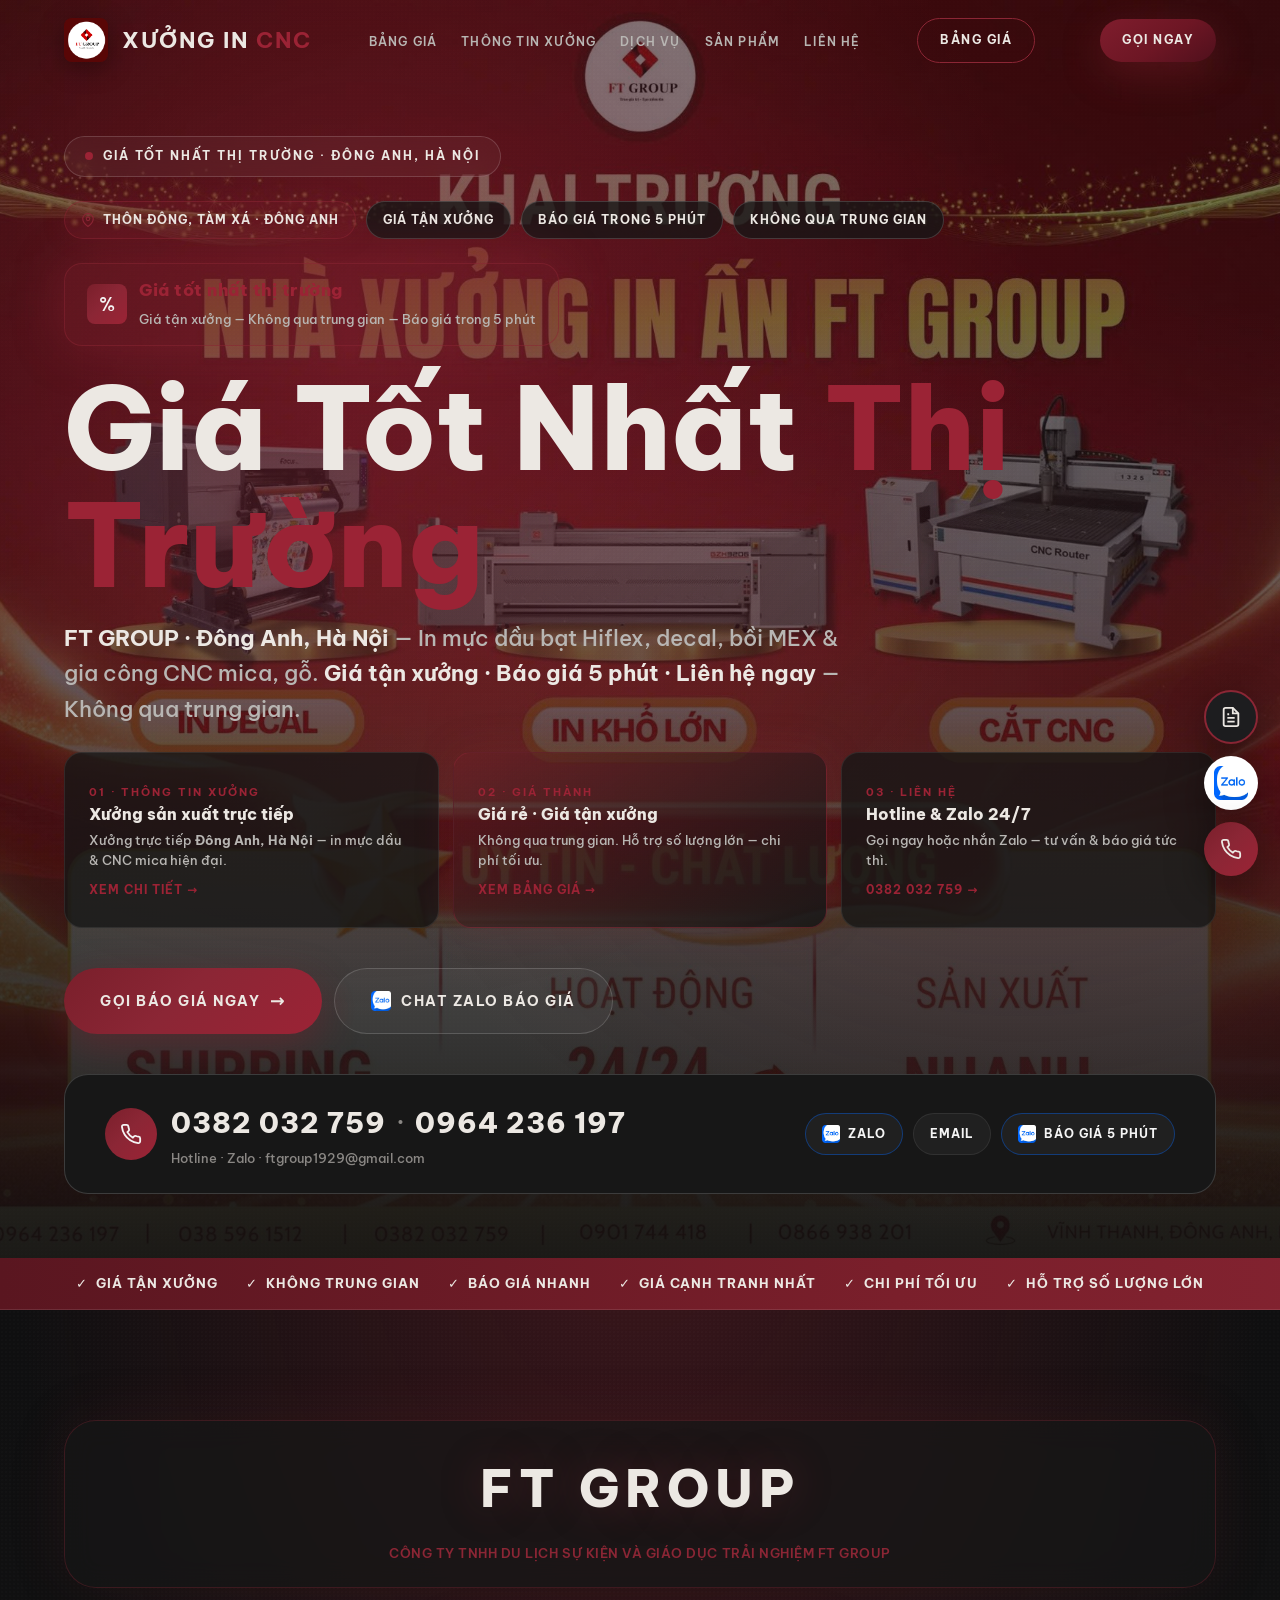
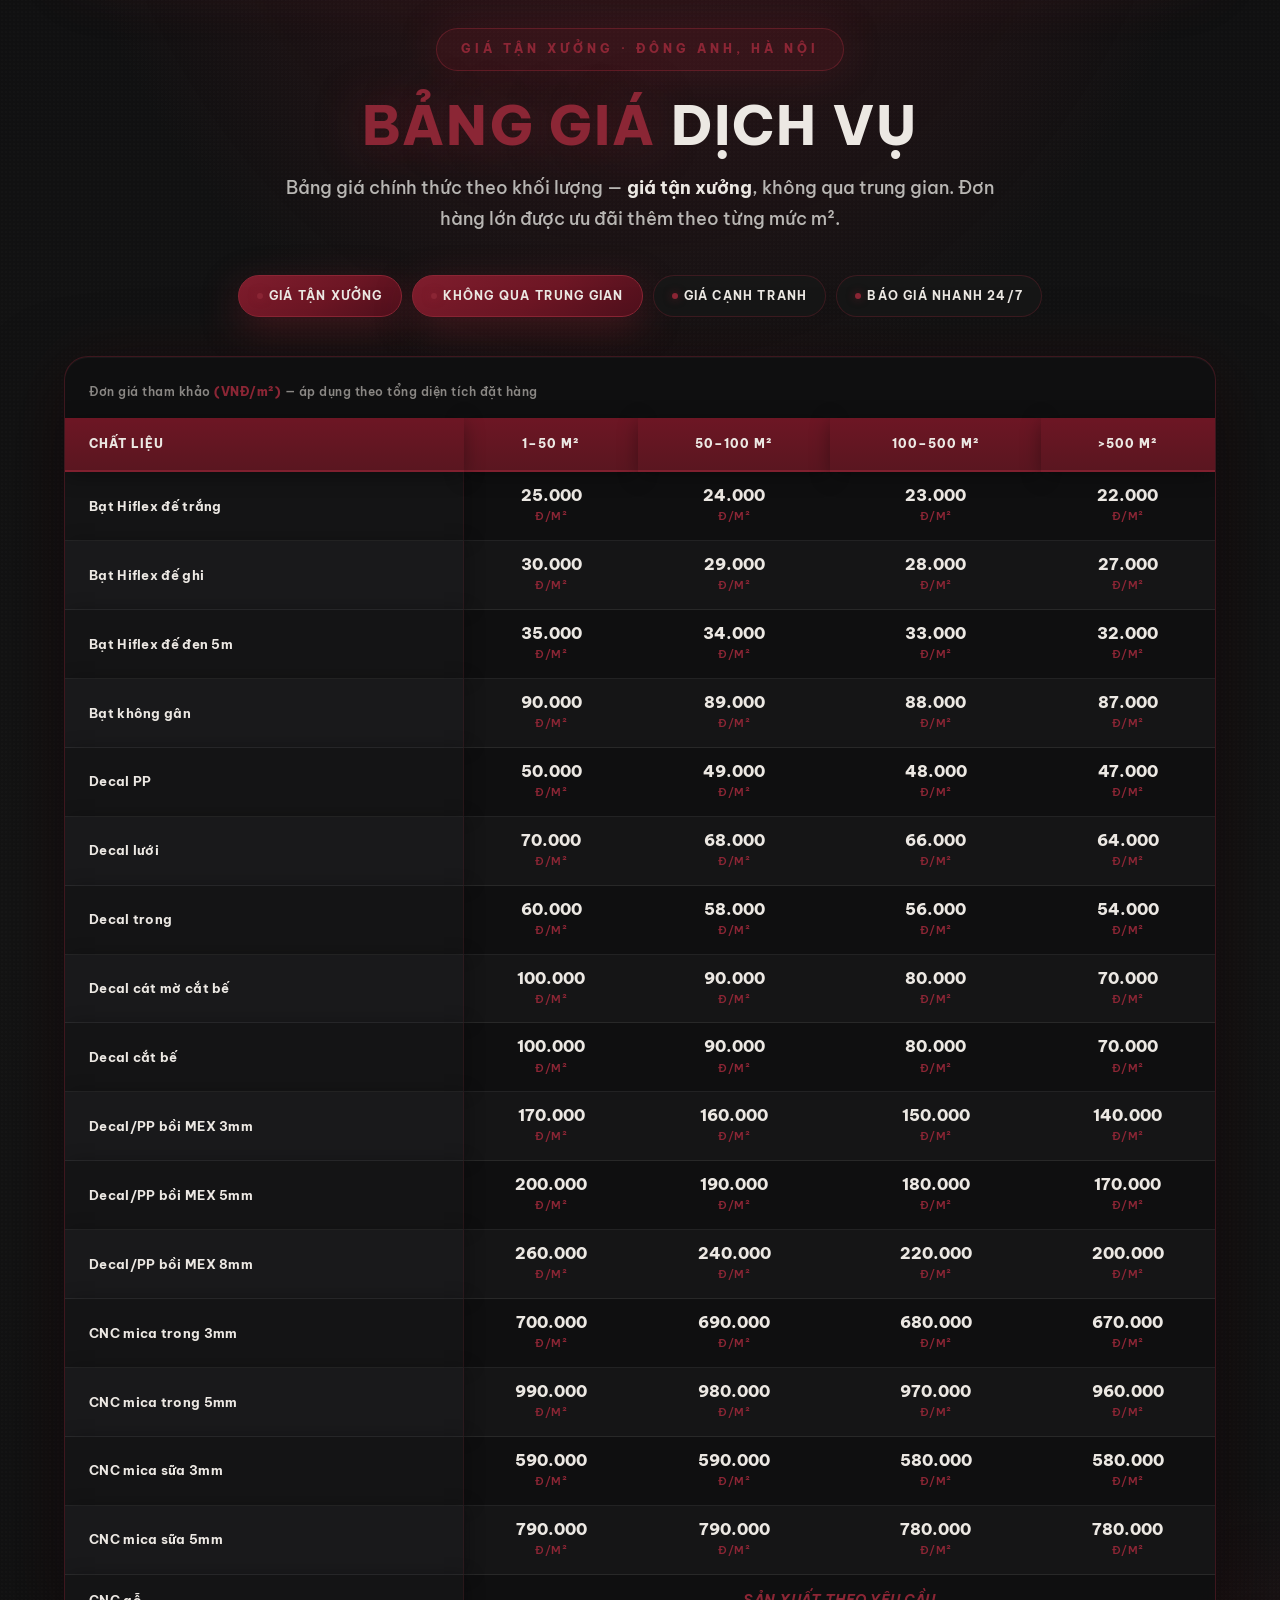
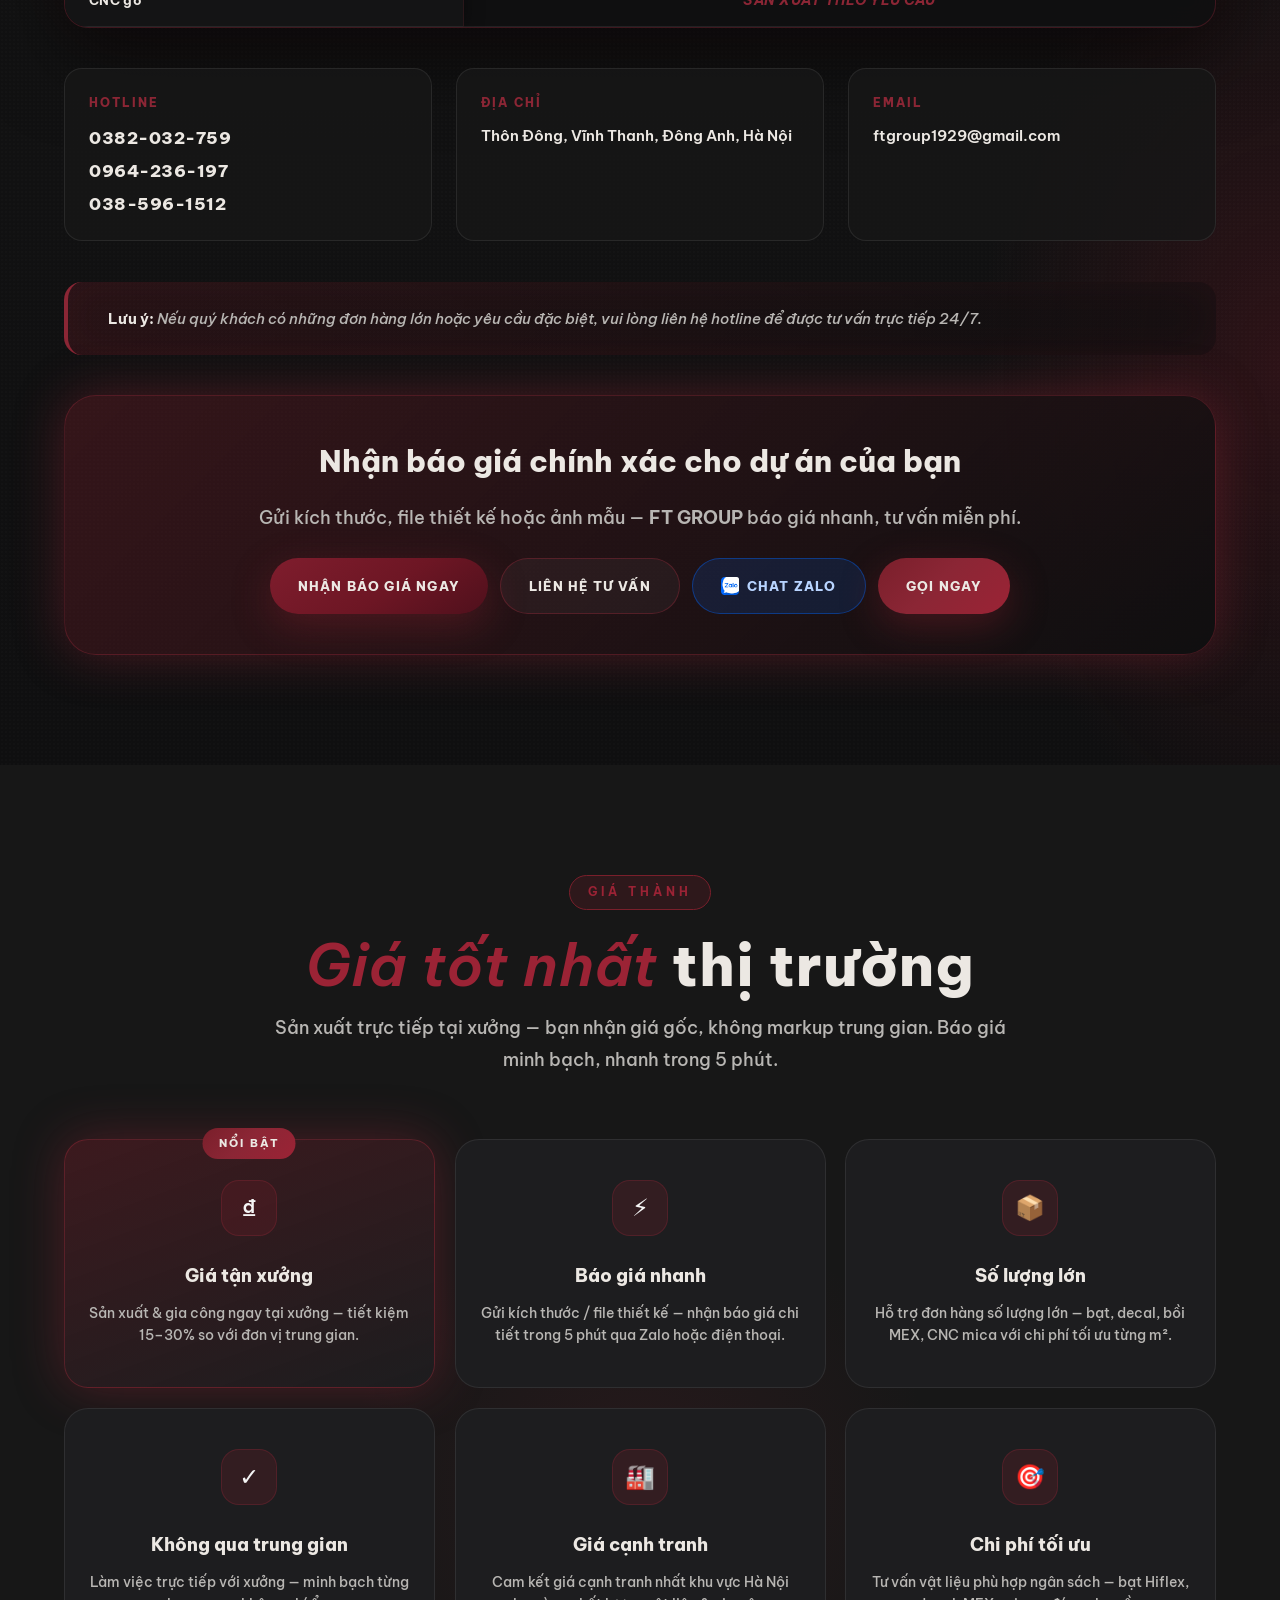
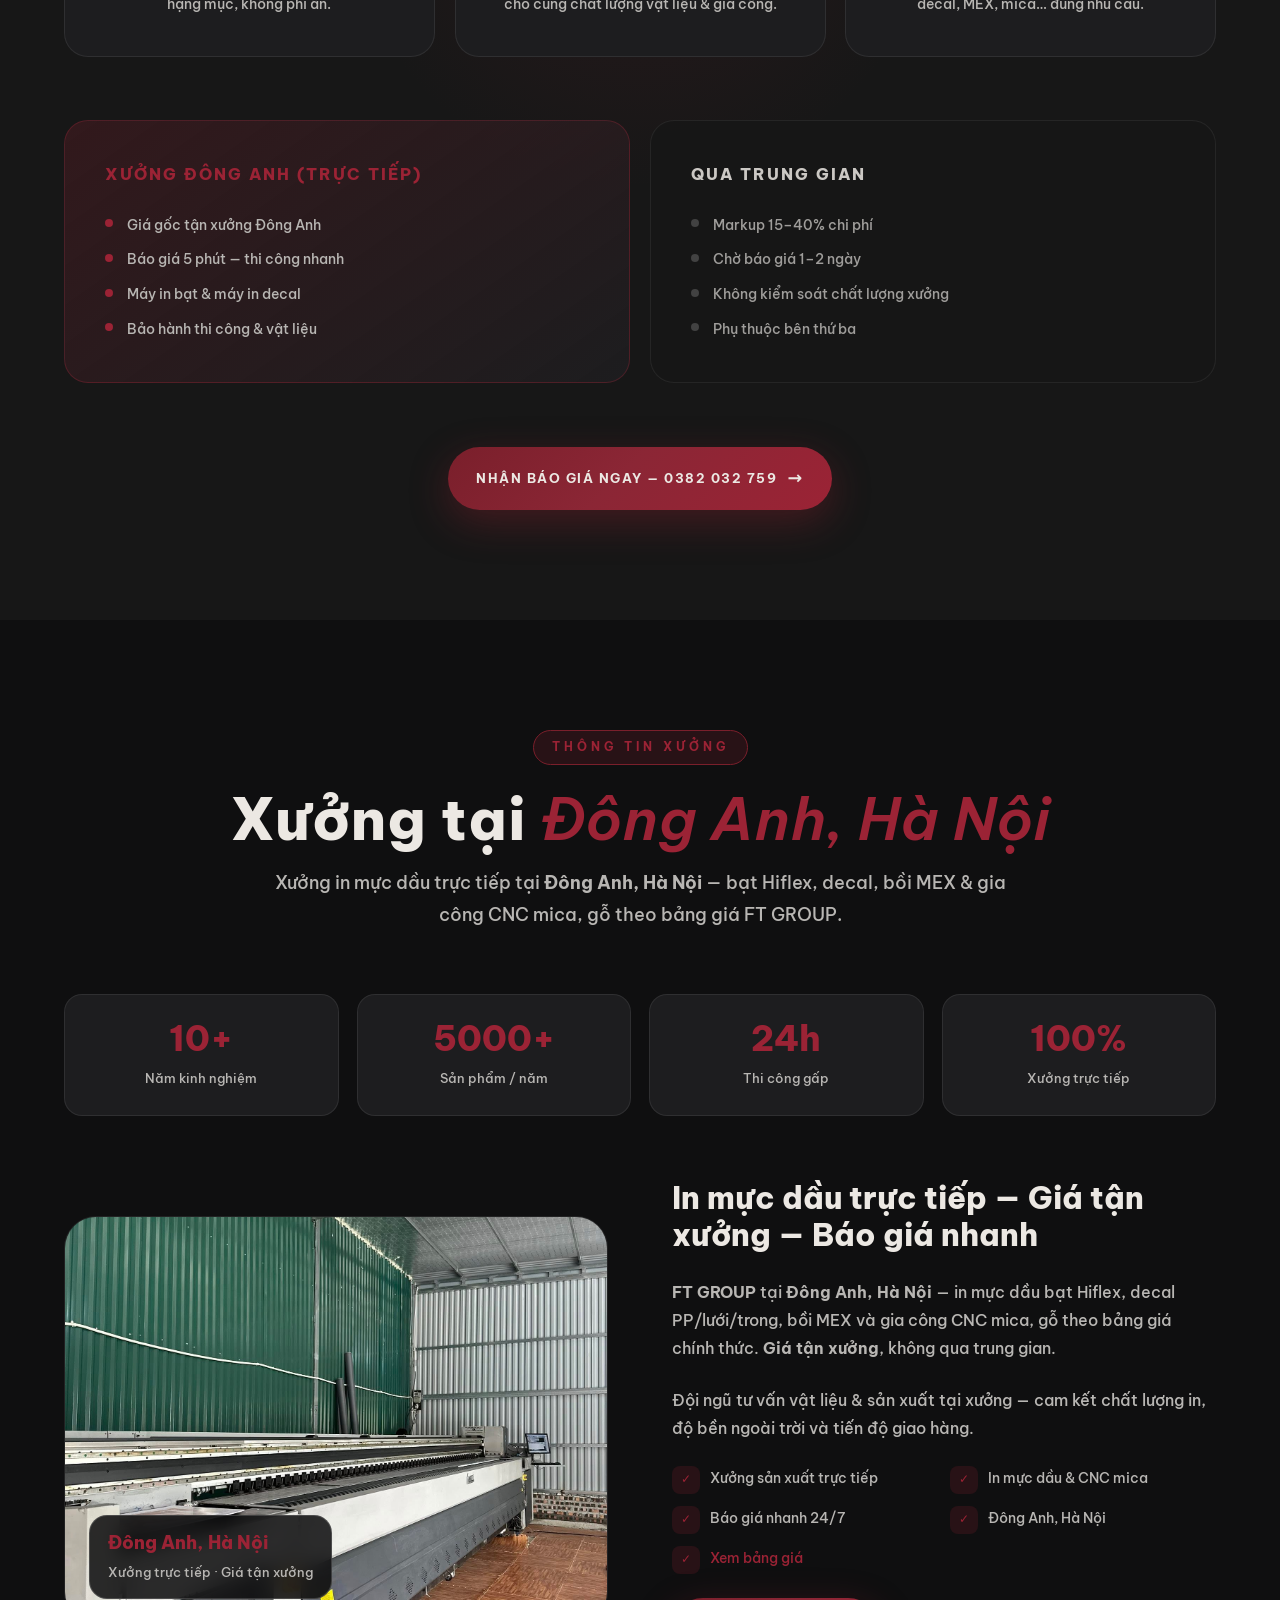
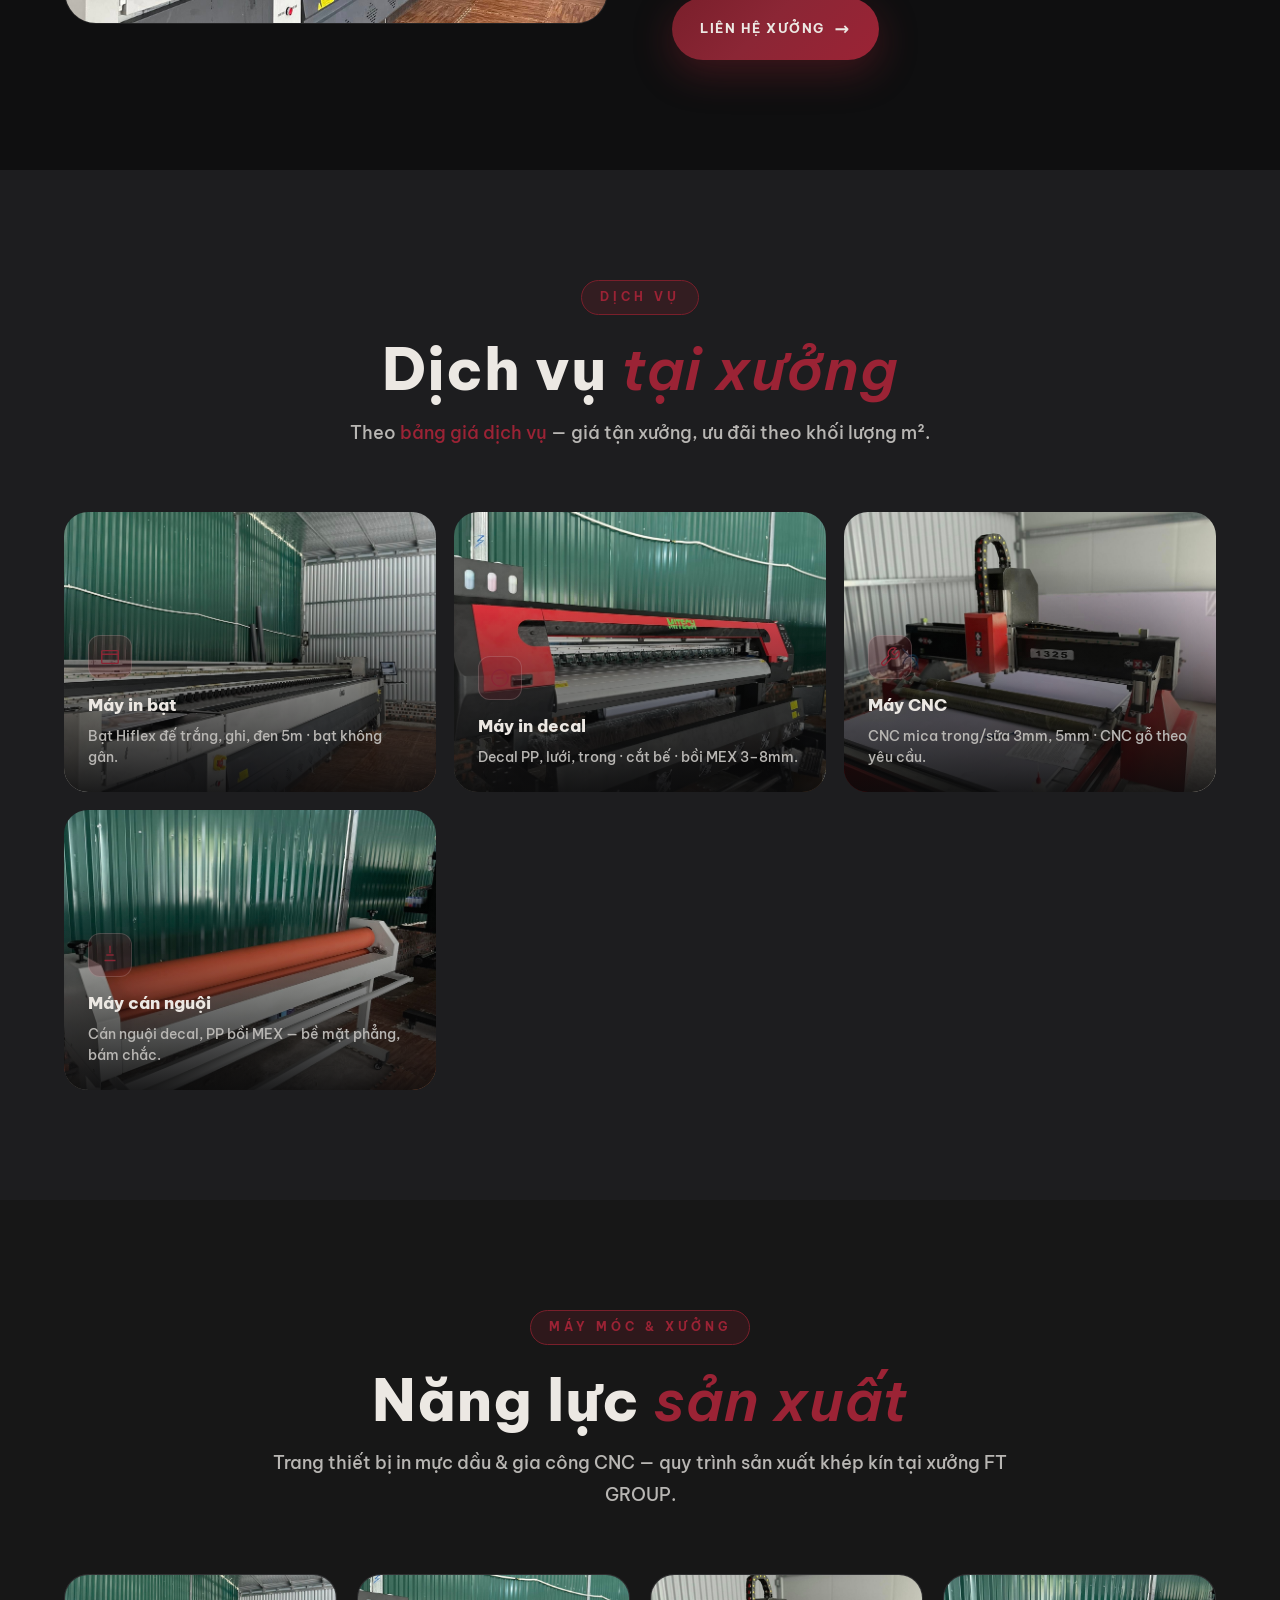
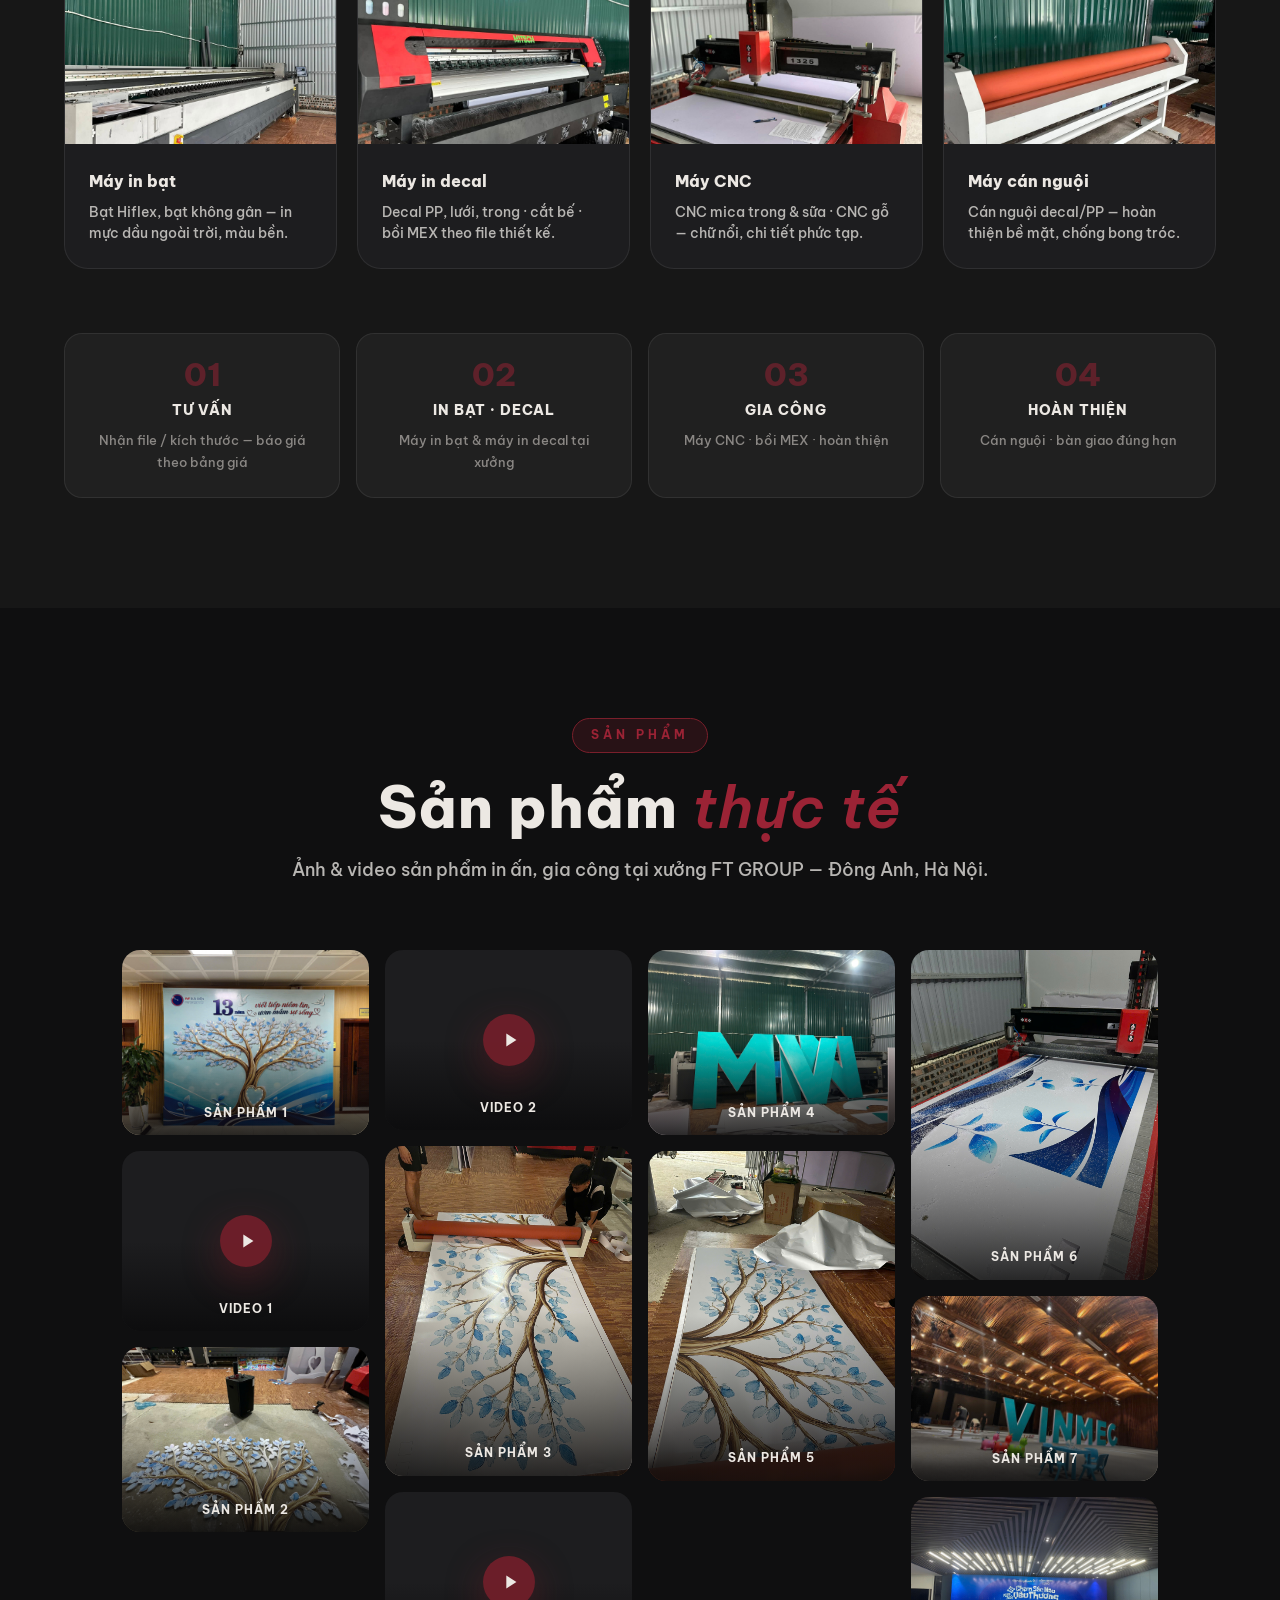
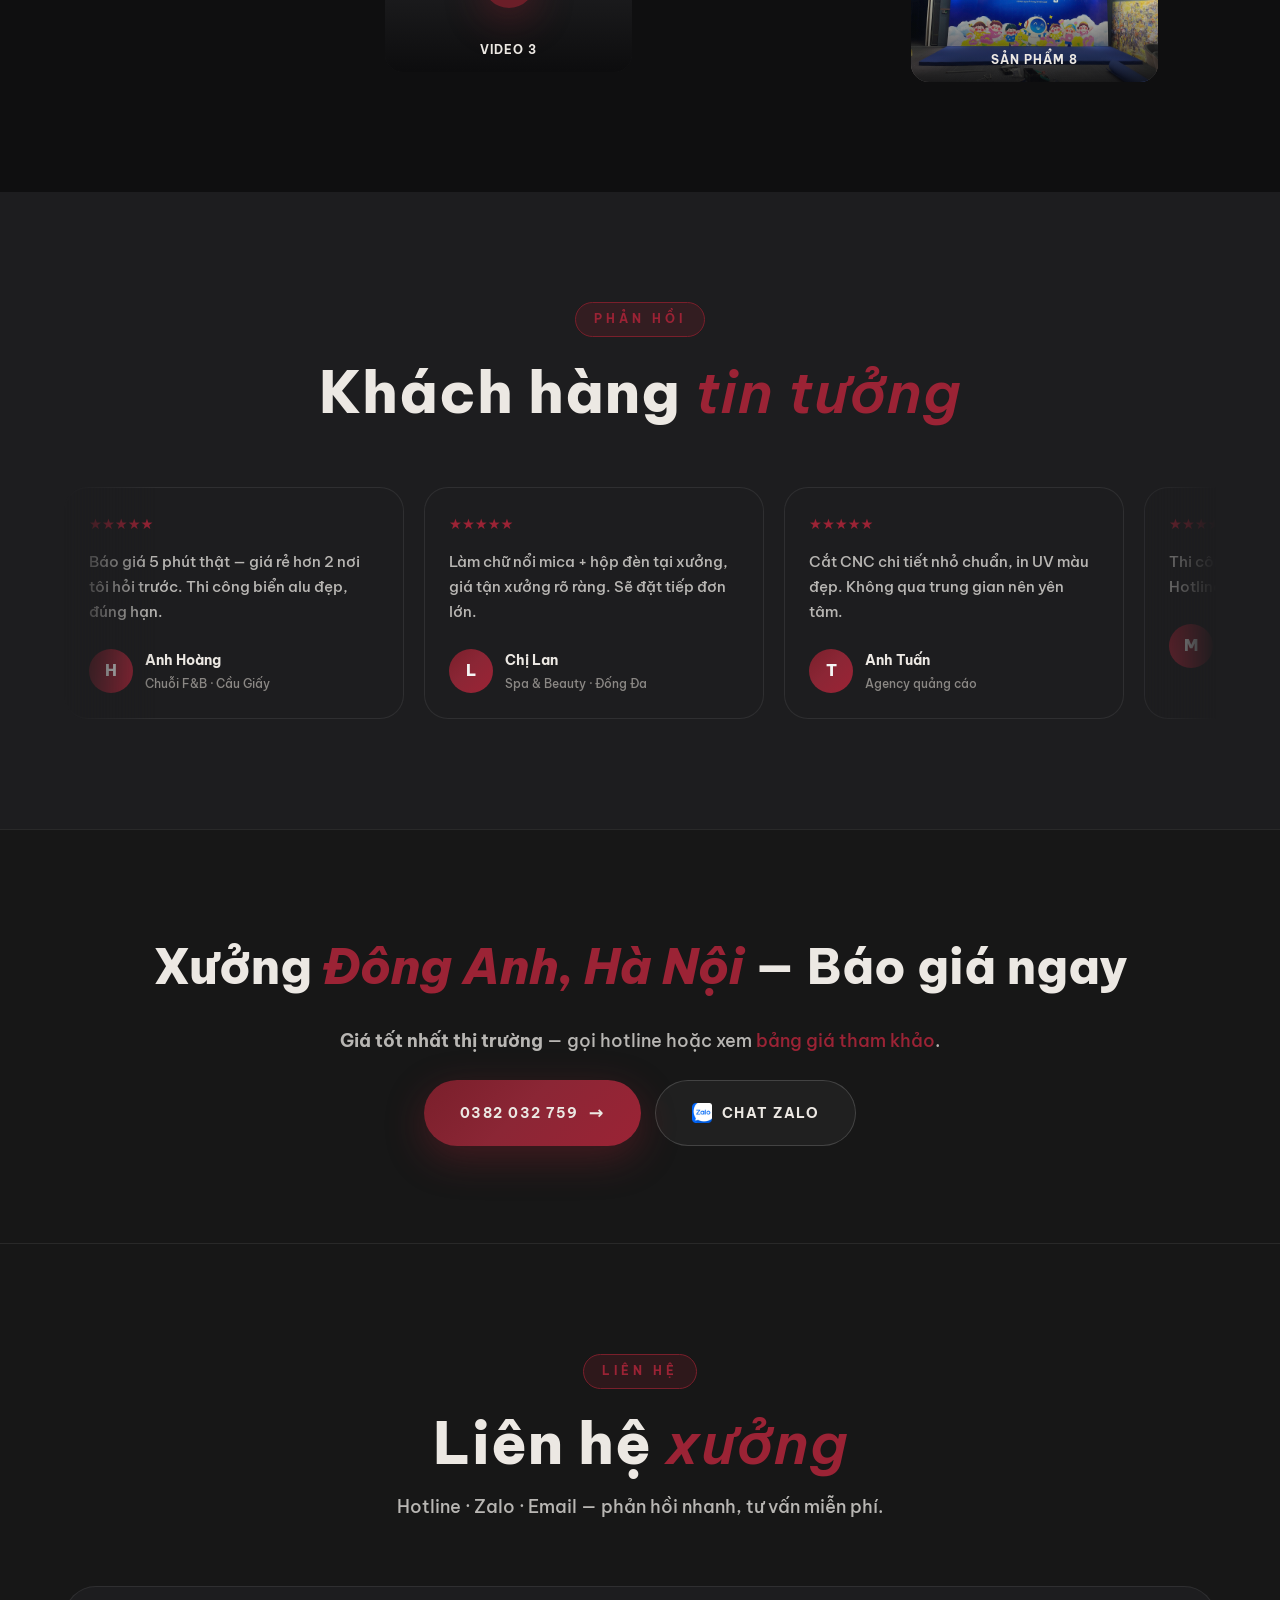
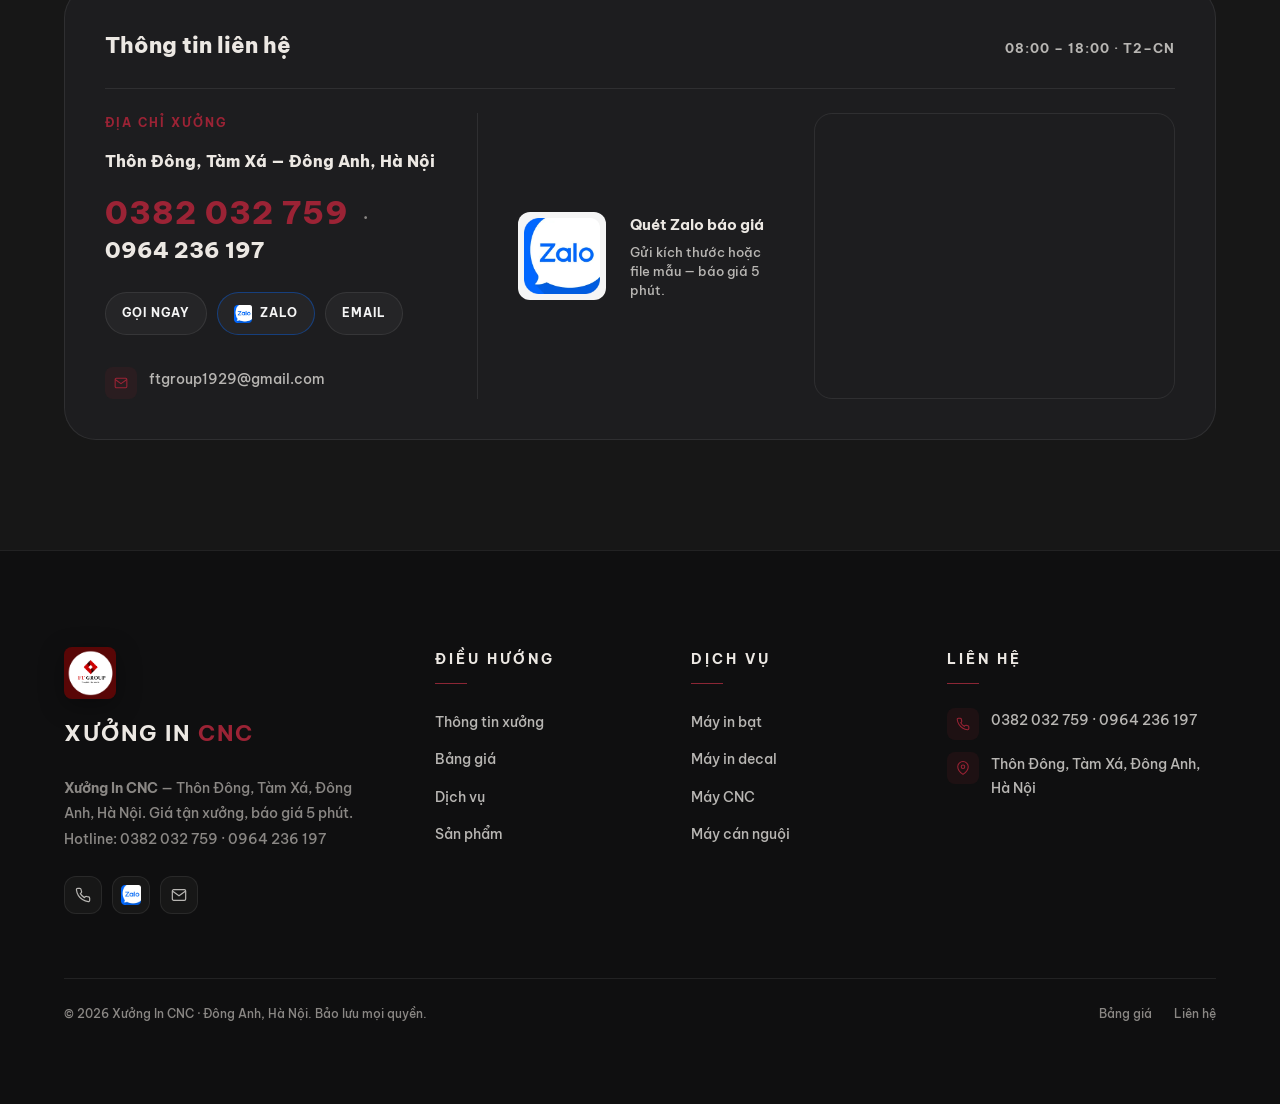
==== commit 2ec79eb9: "update products" ====
--- a/index.html
+++ b/index.html
@@ -7,7 +7,7 @@
   <meta name="color-scheme" content="dark">
 
   <title>FT GROUP — Bảng Giá Dịch Vụ Đông Anh | Bạt · Decal · CNC Mica</title>
-  <meta name="description" content="FT GROUP — in mực dầu tại Đông Anh, Hà Nội. Bạt Hiflex, decal PP/lưới/trong, bồi MEX, CNC mica & gỗ. Giá tận xưởng, báo giá nhanh 24/7. Hotline 0964-236-197 · 038-596-1512 · 0382-032-759.">
+  <meta name="description" content="FT GROUP — in mực dầu tại Đông Anh, Hà Nội. Bạt Hiflex, decal PP/lưới/trong, bồi MEX, CNC mica & gỗ. Giá tận xưởng, báo giá nhanh 24/7. Hotline 0382-032-759 · 0964-236-197 · 038-596-1512.">
   <meta name="keywords" content="bảng giá dịch vụ Đông Anh, bạt Hiflex Hà Nội, decal PP, decal cắt bế, bồi MEX, CNC mica, FT GROUP">
   <meta name="geo.region" content="VN-HN">
   <meta name="geo.placename" content="Đông Anh, Hà Nội">
@@ -51,7 +51,7 @@
     "alternateName": ["FT GROUP", "Xưởng in mực dầu Đông Anh"],
     "description": "In mực dầu bạt Hiflex, decal PP/lưới/trong, bồi MEX, CNC mica và gỗ tại Đông Anh, Hà Nội — giá tận xưởng, không qua trung gian.",
     "url": "https://xuongincnc.vn/",
-    "telephone": ["+84-964-236-197", "+84-385-961-512", "+84-382-032-759"],
+    "telephone": ["+84-382-032-759", "+84-964-236-197", "+84-385-961-512"],
     "email": "ftgroup1929@gmail.com",
     "logo": "assets/images/logo.png",
     "priceRange": "$$",
@@ -88,7 +88,7 @@
       "name": "Xưởng in CNC có báo giá nhanh không?",
       "acceptedAnswer": {
         "@type": "Answer",
-        "text": "Có — báo giá trong 5 phút qua hotline 0964 236 197, 0382 032 759 hoặc Zalo."
+        "text": "Có — báo giá trong 5 phút qua hotline 0382 032 759, 0964 236 197 hoặc Zalo."
       }
     },{
       "@type": "Question",
@@ -130,12 +130,12 @@
       <li><a href="#bang-gia">Bảng giá</a></li>
       <li><a href="#thong-tin-xuong">Thông tin xưởng</a></li>
       <li><a href="#dich-vu">Dịch vụ</a></li>
-      <li><a href="#du-an">Dự án</a></li>
+      <li><a href="#du-an">Sản phẩm</a></li>
       <li><a href="#lien-he">Liên hệ</a></li>
     </ul>
   </nav>
   <a href="#bang-gia" class="nav-cta nav-cta--quote">Bảng giá</a>
-  <a href="tel:+84964236197" class="nav-cta">Gọi ngay</a>
+  <a href="tel:+84382032759" class="nav-cta">Gọi ngay</a>
   <button class="nav-toggle" aria-label="Mở menu" aria-expanded="false" aria-controls="mobileMenu">
     <span></span><span></span><span></span>
   </button>
@@ -145,14 +145,14 @@
   <a href="#bang-gia">Bảng giá</a>
   <a href="#thong-tin-xuong">Thông tin xưởng</a>
   <a href="#dich-vu">Dịch vụ</a>
-  <a href="#du-an">Dự án</a>
+  <a href="#du-an">Sản phẩm</a>
   <a href="#lien-he">Liên hệ</a>
-  <a href="tel:+84964236197" class="mobile-menu-cta">Gọi 0964 236 197</a>
+  <a href="tel:+84382032759" class="mobile-menu-cta">Gọi 0382 032 759</a>
 </div>
 
 <div class="sticky-cta" id="stickyCta" aria-hidden="true">
   <span class="sticky-cta__text">Đông Anh, Hà Nội · Giá tốt nhất</span>
-  <a href="tel:+84964236197" class="sticky-cta__phone">0964 236 197</a>
+  <a href="tel:+84382032759" class="sticky-cta__phone">0382 032 759</a>
   <a href="#bang-gia" class="btn btn-primary">Bảng giá</a>
 </div>
 
@@ -219,13 +219,13 @@
         <span class="hero-pillar__label">03 · Liên hệ</span>
         <h3>Hotline &amp; Zalo 24/7</h3>
         <p>Gọi ngay hoặc nhắn Zalo — tư vấn &amp; báo giá tức thì.</p>
-        <a href="tel:+84964236197">0964 236 197 →</a>
+        <a href="tel:+84382032759">0382 032 759 →</a>
       </div>
     </div>
 
     <div class="hero-actions">
-      <a href="tel:+84964236197" class="btn btn-primary btn-lg btn-arrow">Gọi báo giá ngay</a>
-      <a href="https://zalo.me/0964236197" class="btn btn-ghost btn-lg btn-zalo" target="_blank" rel="noopener"><img src="assets/images/zalo.webp" alt="" class="zalo-icon" width="20" height="20" loading="lazy" decoding="async">Chat Zalo báo giá</a>
+      <a href="tel:+84382032759" class="btn btn-primary btn-lg btn-arrow">Gọi báo giá ngay</a>
+      <a href="https://zalo.me/0382032759" class="btn btn-ghost btn-lg btn-zalo" target="_blank" rel="noopener"><img src="assets/images/zalo.webp" alt="" class="zalo-icon" width="20" height="20" loading="lazy" decoding="async">Chat Zalo báo giá</a>
     </div>
 
     <div class="hero-contact-strip">
@@ -235,17 +235,17 @@
         </span>
         <div>
           <div class="hero-hotline__num">
+            <a href="tel:+84382032759">0382 032 759</a>
+            <span style="color:var(--color-white-mute);font-weight:500;margin:0 6px">·</span>
             <a href="tel:+84964236197">0964 236 197</a>
-            <span style="color:var(--color-white-mute);font-weight:500;margin:0 6px">·</span>
-            <a href="tel:+84382032759">0382 032 759</a>
           </div>
           <div class="hero-hotline__sub">Hotline · Zalo · ftgroup1929@gmail.com</div>
         </div>
       </div>
       <div class="hero-contact-chips">
-        <a href="https://zalo.me/0964236197" class="contact-chip contact-chip--zalo" target="_blank" rel="noopener"><img src="assets/images/zalo.webp" alt="" class="zalo-icon" width="18" height="18" loading="lazy" decoding="async">Zalo</a>
+        <a href="https://zalo.me/0382032759" class="contact-chip contact-chip--zalo" target="_blank" rel="noopener"><img src="assets/images/zalo.webp" alt="" class="zalo-icon" width="18" height="18" loading="lazy" decoding="async">Zalo</a>
         <a href="mailto:ftgroup1929@gmail.com" class="contact-chip">Email</a>
-        <a href="https://zalo.me/0964236197" class="contact-chip contact-chip--zalo" target="_blank" rel="noopener"><img src="assets/images/zalo.webp" alt="" class="zalo-icon" width="18" height="18" loading="lazy" decoding="async">Báo giá 5 phút</a>
+        <a href="https://zalo.me/0382032759" class="contact-chip contact-chip--zalo" target="_blank" rel="noopener"><img src="assets/images/zalo.webp" alt="" class="zalo-icon" width="18" height="18" loading="lazy" decoding="async">Báo giá 5 phút</a>
       </div>
     </div>
   </div>
@@ -429,9 +429,9 @@
       <div class="pricing-contact-block pricing-contact-block--hotline">
         <h3>Hotline</h3>
         <ul>
+          <li><a href="tel:+84382032759">0382-032-759</a></li>
           <li><a href="tel:+84964236197">0964-236-197</a></li>
           <li><a href="tel:+84385961512">038-596-1512</a></li>
-          <li><a href="tel:+84382032759">0382-032-759</a></li>
         </ul>
       </div>
       <div class="pricing-contact-block">
@@ -452,10 +452,10 @@
       <h3>Nhận báo giá chính xác cho dự án của bạn</h3>
       <p>Gửi kích thước, file thiết kế hoặc ảnh mẫu — <strong>FT GROUP</strong> báo giá nhanh, tư vấn miễn phí.</p>
       <div class="cta-row">
-        <a href="tel:+84964236197" class="btn-pricing btn-pricing-primary btn-pricing-lg">Nhận báo giá ngay</a>
+        <a href="tel:+84382032759" class="btn-pricing btn-pricing-primary btn-pricing-lg">Nhận báo giá ngay</a>
         <a href="#lien-he" class="btn-pricing btn-pricing-ghost btn-pricing-lg">Liên hệ tư vấn</a>
-        <a href="https://zalo.me/0964236197" class="btn-pricing btn-pricing-zalo btn-pricing-lg btn-zalo" target="_blank" rel="noopener"><img src="assets/images/zalo.webp" alt="" class="zalo-icon" width="20" height="20" loading="lazy" decoding="async">Chat Zalo</a>
-        <a href="tel:+84964236197" class="btn-pricing btn-pricing-call btn-pricing-lg">Gọi ngay</a>
+        <a href="https://zalo.me/0382032759" class="btn-pricing btn-pricing-zalo btn-pricing-lg btn-zalo" target="_blank" rel="noopener"><img src="assets/images/zalo.webp" alt="" class="zalo-icon" width="20" height="20" loading="lazy" decoding="async">Chat Zalo</a>
+        <a href="tel:+84382032759" class="btn-pricing btn-pricing-call btn-pricing-lg">Gọi ngay</a>
       </div>
     </div>
   </div>
@@ -527,7 +527,7 @@
   </div>
 
   <p class="section-lede reveal" style="margin-top:var(--space-xl);text-align:center" data-delay="3">
-    <a href="tel:+84964236197" class="btn btn-primary btn-arrow">Nhận báo giá ngay — 0964 236 197</a>
+    <a href="tel:+84382032759" class="btn btn-primary btn-arrow">Nhận báo giá ngay — 0382 032 759</a>
   </p>
 </section>
 
@@ -678,31 +678,62 @@
   </div>
 </section>
 
-<!-- GALLERY -->
+<!-- SẢN PHẨM -->
 <section class="section section-dark gallery-section" id="du-an" aria-labelledby="gallery-heading">
   <div class="section-head">
-    <span class="section-eyebrow reveal">Dự án</span>
+    <span class="section-eyebrow reveal">Sản phẩm</span>
     <h2 class="section-title reveal" id="gallery-heading" data-delay="1">
       Sản phẩm <span class="accent">thực tế</span>
     </h2>
-    <p class="section-lede reveal" data-delay="2">Hình ảnh máy móc &amp; sản xuất thực tế tại xưởng FT GROUP — Đông Anh, Hà Nội.</p>
+    <p class="section-lede reveal" data-delay="2">Ảnh &amp; video sản phẩm in ấn, gia công tại xưởng FT GROUP — Đông Anh, Hà Nội.</p>
   </div>
   <div class="gallery-masonry">
-    <button type="button" class="gallery-tile reveal" data-full-src="assets/images/may-moc/may-in-bat.jpg" data-caption="Máy in bạt" aria-label="Xem ảnh: Máy in bạt">
-      <img src="assets/images/may-moc/may-in-bat.jpg" alt="Máy in bạt" loading="lazy" width="600" height="450">
-      <span class="gallery-tile__scrim"></span><span class="gallery-tile__cap">Máy in bạt</span>
-    </button>
-    <button type="button" class="gallery-tile reveal" data-full-src="assets/images/may-moc/may-in-decal.jpg" data-caption="Máy in decal" aria-label="Xem ảnh: Máy in decal">
-      <img src="assets/images/may-moc/may-in-decal.jpg" alt="Máy in decal" loading="lazy" width="600" height="450">
-      <span class="gallery-tile__scrim"></span><span class="gallery-tile__cap">Máy in decal</span>
-    </button>
-    <button type="button" class="gallery-tile reveal" data-full-src="assets/images/may-moc/may-cnc.jpg" data-caption="Máy CNC" aria-label="Xem ảnh: Máy CNC">
-      <img src="assets/images/may-moc/may-cnc.jpg" alt="Máy CNC" loading="lazy" width="600" height="450">
-      <span class="gallery-tile__scrim"></span><span class="gallery-tile__cap">Máy CNC</span>
-    </button>
-    <button type="button" class="gallery-tile reveal" data-full-src="assets/images/may-moc/may-can-nguoi.jpg" data-caption="Máy cán nguội" aria-label="Xem ảnh: Máy cán nguội">
-      <img src="assets/images/may-moc/may-can-nguoi.jpg" alt="Máy cán nguội" loading="lazy" width="600" height="450">
-      <span class="gallery-tile__scrim"></span><span class="gallery-tile__cap">Máy cán nguội</span>
+    <button type="button" class="gallery-tile reveal" data-full-src="assets/images/san-pham/1.jpg" data-media-type="image" data-caption="Sản phẩm 1" aria-label="Xem ảnh: Sản phẩm 1">
+      <img src="assets/images/san-pham/1.jpg" alt="Sản phẩm 1" loading="lazy" width="600" height="450">
+      <span class="gallery-tile__scrim"></span><span class="gallery-tile__cap">Sản phẩm 1</span>
+    </button>
+    <button type="button" class="gallery-tile gallery-tile--video reveal" data-full-src="assets/images/san-pham/1.mp4" data-media-type="video" data-caption="Video sản phẩm 1" aria-label="Xem video: Sản phẩm 1">
+      <video src="assets/images/san-pham/1.mp4" muted playsinline loop preload="metadata" aria-hidden="true"></video>
+      <span class="gallery-tile__play" aria-hidden="true"><svg viewBox="0 0 24 24" fill="currentColor"><path d="M8 5v14l11-7z"/></svg></span>
+      <span class="gallery-tile__scrim"></span><span class="gallery-tile__cap">Video 1</span>
+    </button>
+    <button type="button" class="gallery-tile reveal" data-full-src="assets/images/san-pham/2.jpg" data-media-type="image" data-caption="Sản phẩm 2" aria-label="Xem ảnh: Sản phẩm 2">
+      <img src="assets/images/san-pham/2.jpg" alt="Sản phẩm 2" loading="lazy" width="600" height="450">
+      <span class="gallery-tile__scrim"></span><span class="gallery-tile__cap">Sản phẩm 2</span>
+    </button>
+    <button type="button" class="gallery-tile gallery-tile--video reveal" data-full-src="assets/images/san-pham/2.mp4" data-media-type="video" data-caption="Video sản phẩm 2" aria-label="Xem video: Sản phẩm 2">
+      <video src="assets/images/san-pham/2.mp4" muted playsinline loop preload="metadata" aria-hidden="true"></video>
+      <span class="gallery-tile__play" aria-hidden="true"><svg viewBox="0 0 24 24" fill="currentColor"><path d="M8 5v14l11-7z"/></svg></span>
+      <span class="gallery-tile__scrim"></span><span class="gallery-tile__cap">Video 2</span>
+    </button>
+    <button type="button" class="gallery-tile reveal" data-full-src="assets/images/san-pham/3.jpg" data-media-type="image" data-caption="Sản phẩm 3" aria-label="Xem ảnh: Sản phẩm 3">
+      <img src="assets/images/san-pham/3.jpg" alt="Sản phẩm 3" loading="lazy" width="600" height="450">
+      <span class="gallery-tile__scrim"></span><span class="gallery-tile__cap">Sản phẩm 3</span>
+    </button>
+    <button type="button" class="gallery-tile gallery-tile--video reveal" data-full-src="assets/images/san-pham/3.mp4" data-media-type="video" data-caption="Video sản phẩm 3" aria-label="Xem video: Sản phẩm 3">
+      <video src="assets/images/san-pham/3.mp4" muted playsinline loop preload="metadata" aria-hidden="true"></video>
+      <span class="gallery-tile__play" aria-hidden="true"><svg viewBox="0 0 24 24" fill="currentColor"><path d="M8 5v14l11-7z"/></svg></span>
+      <span class="gallery-tile__scrim"></span><span class="gallery-tile__cap">Video 3</span>
+    </button>
+    <button type="button" class="gallery-tile reveal" data-full-src="assets/images/san-pham/4.jpg" data-media-type="image" data-caption="Sản phẩm 4" aria-label="Xem ảnh: Sản phẩm 4">
+      <img src="assets/images/san-pham/4.jpg" alt="Sản phẩm 4" loading="lazy" width="600" height="450">
+      <span class="gallery-tile__scrim"></span><span class="gallery-tile__cap">Sản phẩm 4</span>
+    </button>
+    <button type="button" class="gallery-tile reveal" data-full-src="assets/images/san-pham/5.jpg" data-media-type="image" data-caption="Sản phẩm 5" aria-label="Xem ảnh: Sản phẩm 5">
+      <img src="assets/images/san-pham/5.jpg" alt="Sản phẩm 5" loading="lazy" width="600" height="450">
+      <span class="gallery-tile__scrim"></span><span class="gallery-tile__cap">Sản phẩm 5</span>
+    </button>
+    <button type="button" class="gallery-tile reveal" data-full-src="assets/images/san-pham/6.jpg" data-media-type="image" data-caption="Sản phẩm 6" aria-label="Xem ảnh: Sản phẩm 6">
+      <img src="assets/images/san-pham/6.jpg" alt="Sản phẩm 6" loading="lazy" width="600" height="450">
+      <span class="gallery-tile__scrim"></span><span class="gallery-tile__cap">Sản phẩm 6</span>
+    </button>
+    <button type="button" class="gallery-tile reveal" data-full-src="assets/images/san-pham/7.jpg" data-media-type="image" data-caption="Sản phẩm 7" aria-label="Xem ảnh: Sản phẩm 7">
+      <img src="assets/images/san-pham/7.jpg" alt="Sản phẩm 7" loading="lazy" width="600" height="450">
+      <span class="gallery-tile__scrim"></span><span class="gallery-tile__cap">Sản phẩm 7</span>
+    </button>
+    <button type="button" class="gallery-tile reveal" data-full-src="assets/images/san-pham/8.jpg" data-media-type="image" data-caption="Sản phẩm 8" aria-label="Xem ảnh: Sản phẩm 8">
+      <img src="assets/images/san-pham/8.jpg" alt="Sản phẩm 8" loading="lazy" width="600" height="450">
+      <span class="gallery-tile__scrim"></span><span class="gallery-tile__cap">Sản phẩm 8</span>
     </button>
   </div>
 </section>
@@ -767,8 +798,8 @@
     <h2 class="cta-band__title">Xưởng <span class="accent">Đông Anh, Hà Nội</span> — Báo giá ngay</h2>
     <p class="section-lede" style="margin:0 auto"><strong>Giá tốt nhất thị trường</strong> — gọi hotline hoặc xem <a href="#bang-gia" style="color:var(--color-red-bright)">bảng giá tham khảo</a>.</p>
     <div class="cta-band__actions">
-      <a href="tel:+84964236197" class="btn btn-primary btn-lg btn-arrow">0964 236 197</a>
-      <a href="https://zalo.me/0964236197" class="btn btn-ghost btn-lg btn-zalo" target="_blank" rel="noopener"><img src="assets/images/zalo.webp" alt="" class="zalo-icon" width="20" height="20" loading="lazy" decoding="async">Chat Zalo</a>
+      <a href="tel:+84382032759" class="btn btn-primary btn-lg btn-arrow">0382 032 759</a>
+      <a href="https://zalo.me/0382032759" class="btn btn-ghost btn-lg btn-zalo" target="_blank" rel="noopener"><img src="assets/images/zalo.webp" alt="" class="zalo-icon" width="20" height="20" loading="lazy" decoding="async">Chat Zalo</a>
     </div>
   </div>
 </div>
@@ -795,13 +826,13 @@
           <p class="contact-eyebrow">Địa chỉ xưởng</p>
           <p class="contact-address">Thôn Đông, Tàm Xá — Đông Anh, Hà Nội</p>
           <div class="contact-phones">
-            <a href="tel:+84964236197" class="contact-hotline-big">0964 236 197</a>
+            <a href="tel:+84382032759" class="contact-hotline-big">0382 032 759</a>
             <span class="contact-phones__sep" aria-hidden="true">·</span>
-            <a href="tel:+84382032759" class="contact-hotline-alt">0382 032 759</a>
+            <a href="tel:+84964236197" class="contact-hotline-alt">0964 236 197</a>
           </div>
           <div class="contact-methods">
-            <a href="tel:+84964236197" class="contact-chip">Gọi ngay</a>
-            <a href="https://zalo.me/0964236197" class="contact-chip contact-chip--zalo" target="_blank" rel="noopener"><img src="assets/images/zalo.webp" alt="" class="zalo-icon" width="18" height="18" loading="lazy" decoding="async">Zalo</a>
+            <a href="tel:+84382032759" class="contact-chip">Gọi ngay</a>
+            <a href="https://zalo.me/0382032759" class="contact-chip contact-chip--zalo" target="_blank" rel="noopener"><img src="assets/images/zalo.webp" alt="" class="zalo-icon" width="18" height="18" loading="lazy" decoding="async">Zalo</a>
             <a href="mailto:ftgroup1929@gmail.com" class="contact-chip">Email</a>
           </div>
           <div class="contact-meta">
@@ -848,12 +879,12 @@
         <img class="brand-logo" src="assets/images/logo.png" width="160" height="48" alt="Logo FT GROUP E&amp;E" loading="lazy">
         <span class="brand-name">XƯỞNG IN <span class="accent">CNC</span></span>
       </a>
-      <p><strong>Xưởng In CNC</strong> — Thôn Đông, Tàm Xá, Đông Anh, Hà Nội. Giá tận xưởng, báo giá 5 phút. Hotline: 0964 236 197 · 0382 032 759</p>
+      <p><strong>Xưởng In CNC</strong> — Thôn Đông, Tàm Xá, Đông Anh, Hà Nội. Giá tận xưởng, báo giá 5 phút. Hotline: 0382 032 759 · 0964 236 197</p>
       <div class="footer-socials">
-        <a href="tel:+84964236197" class="social-btn" aria-label="Gọi điện">
+        <a href="tel:+84382032759" class="social-btn" aria-label="Gọi điện">
           <svg viewBox="0 0 24 24" fill="none" stroke="currentColor" stroke-width="1.8"><path d="M22 16.92v3a2 2 0 0 1-2.18 2 19.86 19.86 0 0 1-8.63-3.07 19.5 19.5 0 0 1-6-6 19.86 19.86 0 0 1-3.07-8.67A2 2 0 0 1 4.11 2h3a2 2 0 0 1 2 1.72c.13.96.37 1.9.72 2.81a2 2 0 0 1-.45 2.11L8.09 9.91a16 16 0 0 0 6 6l1.27-1.27a2 2 0 0 1 2.11-.45c.91.35 1.85.59 2.81.72A2 2 0 0 1 22 16.92z"/></svg>
         </a>
-        <a href="https://zalo.me/0964236197" class="social-btn" aria-label="Zalo" target="_blank" rel="noopener">
+        <a href="https://zalo.me/0382032759" class="social-btn" aria-label="Zalo" target="_blank" rel="noopener">
           <img src="assets/images/zalo.webp" alt="" class="zalo-icon" width="20" height="20" loading="lazy" decoding="async">
         </a>
         <a href="mailto:ftgroup1929@gmail.com" class="social-btn" aria-label="Email">
@@ -867,7 +898,7 @@
         <li><a href="#thong-tin-xuong">Thông tin xưởng</a></li>
         <li><a href="#bang-gia">Bảng giá</a></li>
         <li><a href="#dich-vu">Dịch vụ</a></li>
-        <li><a href="#du-an">Dự án</a></li>
+        <li><a href="#du-an">Sản phẩm</a></li>
       </ul>
     </div>
     <div class="footer-col">
@@ -883,7 +914,7 @@
       <h4>Liên hệ</h4>
       <div class="contact-row">
         <span class="contact-icon"><svg viewBox="0 0 24 24" fill="none" stroke="currentColor" stroke-width="1.8"><path d="M22 16.92v3a2 2 0 0 1-2.18 2 19.86 19.86 0 0 1-8.63-3.07 19.5 19.5 0 0 1-6-6 19.86 19.86 0 0 1-3.07-8.67A2 2 0 0 1 4.11 2h3a2 2 0 0 1 2 1.72c.13.96.37 1.9.72 2.81a2 2 0 0 1-.45 2.11L8.09 9.91a16 16 0 0 0 6 6l1.27-1.27a2 2 0 0 1 2.11-.45c.91.35 1.85.59 2.81.72A2 2 0 0 1 22 16.92z"/></svg></span>
-        <span><a href="tel:+84964236197">0964 236 197</a> · <a href="tel:+84382032759">0382 032 759</a></span>
+        <span><a href="tel:+84382032759">0382 032 759</a> · <a href="tel:+84964236197">0964 236 197</a></span>
       </div>
       <div class="contact-row">
         <span class="contact-icon"><svg viewBox="0 0 24 24" fill="none" stroke="currentColor" stroke-width="1.8"><path d="M21 10c0 7-9 13-9 13s-9-6-9-13a9 9 0 0 1 18 0z"/><circle cx="12" cy="10" r="3"/></svg></span>
@@ -900,10 +931,11 @@
   </div>
 </footer>
 
-<div class="gallery-lb" id="galleryLightbox" role="dialog" aria-modal="true" aria-hidden="true" aria-label="Xem ảnh lớn">
+<div class="gallery-lb" id="galleryLightbox" role="dialog" aria-modal="true" aria-hidden="true" aria-label="Xem sản phẩm">
   <div class="gallery-lb__inner">
     <button type="button" class="gallery-lb__close" aria-label="Đóng">✕</button>
-    <img class="gallery-lb__img" src="" alt="">
+    <img class="gallery-lb__img" src="" alt="" hidden>
+    <video class="gallery-lb__video" controls playsinline preload="metadata" hidden></video>
     <p class="gallery-lb__cap"></p>
   </div>
 </div>
@@ -913,26 +945,26 @@
     <svg viewBox="0 0 24 24" fill="none" stroke="currentColor" stroke-width="2"><path d="M14 2H6a2 2 0 0 0-2 2v16a2 2 0 0 0 2 2h12a2 2 0 0 0 2-2V8z"/><path d="M14 2v6h6M16 13H8M16 17H8M10 9H8"/></svg>
     <span class="float-tip">Báo giá</span>
   </a>
-  <a href="https://zalo.me/0964236197" class="float-btn float-zalo" target="_blank" rel="noopener" aria-label="Zalo">
+  <a href="https://zalo.me/0382032759" class="float-btn float-zalo" target="_blank" rel="noopener" aria-label="Zalo">
     <img src="assets/images/zalo.webp" alt="" class="zalo-icon" width="34" height="34" loading="lazy" decoding="async">
     <span class="float-tip">Zalo</span>
   </a>
-  <a href="tel:+84964236197" class="float-btn float-call" aria-label="Gọi ngay">
+  <a href="tel:+84382032759" class="float-btn float-call" aria-label="Gọi ngay">
     <svg viewBox="0 0 24 24" fill="none" stroke="currentColor" stroke-width="2"><path d="M22 16.92v3a2 2 0 0 1-2.18 2 19.86 19.86 0 0 1-8.63-3.07 19.5 19.5 0 0 1-6-6 19.86 19.86 0 0 1-3.07-8.67A2 2 0 0 1 4.11 2h3a2 2 0 0 1 2 1.72c.13.96.37 1.9.72 2.81a2 2 0 0 1-.45 2.11L8.09 9.91a16 16 0 0 0 6 6l1.27-1.27a2 2 0 0 1 2.11-.45c.91.35 1.85.59 2.81.72A2 2 0 0 1 22 16.92z"/></svg>
-    <span class="float-tip">0964 236 197</span>
+    <span class="float-tip">0382 032 759</span>
   </a>
 </div>
 
 <nav class="mobile-contact-bar" aria-label="Liên hệ nhanh trên mobile">
-  <a href="tel:+84964236197" class="mobile-bar-call">
+  <a href="tel:+84382032759" class="mobile-bar-call">
+    <svg viewBox="0 0 24 24" fill="none" stroke="currentColor" stroke-width="2"><path d="M22 16.92v3a2 2 0 0 1-2.18 2 19.86 19.86 0 0 1-8.63-3.07 19.5 19.5 0 0 1-6-6 19.86 19.86 0 0 1-3.07-8.67A2 2 0 0 1 4.11 2h3a2 2 0 0 1 2 1.72c.13.96.37 1.9.72 2.81a2 2 0 0 1-.45 2.11L8.09 9.91a16 16 0 0 0 6 6l1.27-1.27a2 2 0 0 1 2.11-.45c.91.35 1.85.59 2.81.72A2 2 0 0 1 22 16.92z"/></svg>
+    0382 032 759
+  </a>
+  <a href="tel:+84964236197">
     <svg viewBox="0 0 24 24" fill="none" stroke="currentColor" stroke-width="2"><path d="M22 16.92v3a2 2 0 0 1-2.18 2 19.86 19.86 0 0 1-8.63-3.07 19.5 19.5 0 0 1-6-6 19.86 19.86 0 0 1-3.07-8.67A2 2 0 0 1 4.11 2h3a2 2 0 0 1 2 1.72c.13.96.37 1.9.72 2.81a2 2 0 0 1-.45 2.11L8.09 9.91a16 16 0 0 0 6 6l1.27-1.27a2 2 0 0 1 2.11-.45c.91.35 1.85.59 2.81.72A2 2 0 0 1 22 16.92z"/></svg>
     0964 236 197
   </a>
-  <a href="tel:+84382032759">
-    <svg viewBox="0 0 24 24" fill="none" stroke="currentColor" stroke-width="2"><path d="M22 16.92v3a2 2 0 0 1-2.18 2 19.86 19.86 0 0 1-8.63-3.07 19.5 19.5 0 0 1-6-6 19.86 19.86 0 0 1-3.07-8.67A2 2 0 0 1 4.11 2h3a2 2 0 0 1 2 1.72c.13.96.37 1.9.72 2.81a2 2 0 0 1-.45 2.11L8.09 9.91a16 16 0 0 0 6 6l1.27-1.27a2 2 0 0 1 2.11-.45c.91.35 1.85.59 2.81.72A2 2 0 0 1 22 16.92z"/></svg>
-    0382 032 759
-  </a>
-  <a href="https://zalo.me/0964236197" target="_blank" rel="noopener">
+  <a href="https://zalo.me/0382032759" target="_blank" rel="noopener">
     <img src="assets/images/zalo.webp" alt="" class="zalo-icon" width="22" height="22" loading="lazy" decoding="async">
     Zalo
   </a>
--- a/css/gallery.css
+++ b/css/gallery.css
@@ -30,12 +30,44 @@
   transform: translateY(-4px);
   box-shadow: var(--shadow-md);
 }
-.gallery-tile img {
+.gallery-tile img,
+.gallery-tile video {
+  display: block;
   width: 100%;
   height: auto;
   transition: transform 0.65s var(--ease-soft);
 }
-.gallery-tile:hover img { transform: scale(1.05); }
+.gallery-tile:hover img,
+.gallery-tile:hover video { transform: scale(1.05); }
+
+.gallery-tile--video { cursor: pointer; }
+.gallery-tile--video video {
+  min-height: 180px;
+  object-fit: cover;
+  background: var(--color-black-3);
+}
+.gallery-tile__play {
+  position: absolute;
+  top: 50%;
+  left: 50%;
+  transform: translate(-50%, -50%);
+  z-index: 2;
+  width: 52px;
+  height: 52px;
+  border-radius: 50%;
+  background: rgba(var(--red-rgb), 0.85);
+  color: var(--color-white-warm);
+  display: grid;
+  place-items: center;
+  box-shadow: var(--shadow-red);
+  pointer-events: none;
+  transition: transform var(--dur-fast) var(--ease), box-shadow var(--dur-fast) var(--ease);
+}
+.gallery-tile__play svg { width: 22px; height: 22px; margin-left: 3px; }
+.gallery-tile--video:hover .gallery-tile__play {
+  transform: translate(-50%, -50%) scale(1.08);
+  box-shadow: var(--shadow-red-glow);
+}
 .gallery-tile__scrim {
   position: absolute;
   inset: 0;
@@ -79,12 +111,16 @@
   max-width: 1100px;
   width: 100%;
 }
-.gallery-lb__img {
+.gallery-lb__img,
+.gallery-lb__video {
   width: 100%;
   max-height: 80vh;
   object-fit: contain;
   border-radius: var(--radius-md);
+  background: var(--color-black-2);
 }
+.gallery-lb__img[hidden],
+.gallery-lb__video[hidden] { display: none; }
 .gallery-lb__close {
   position: absolute;
   top: -48px;
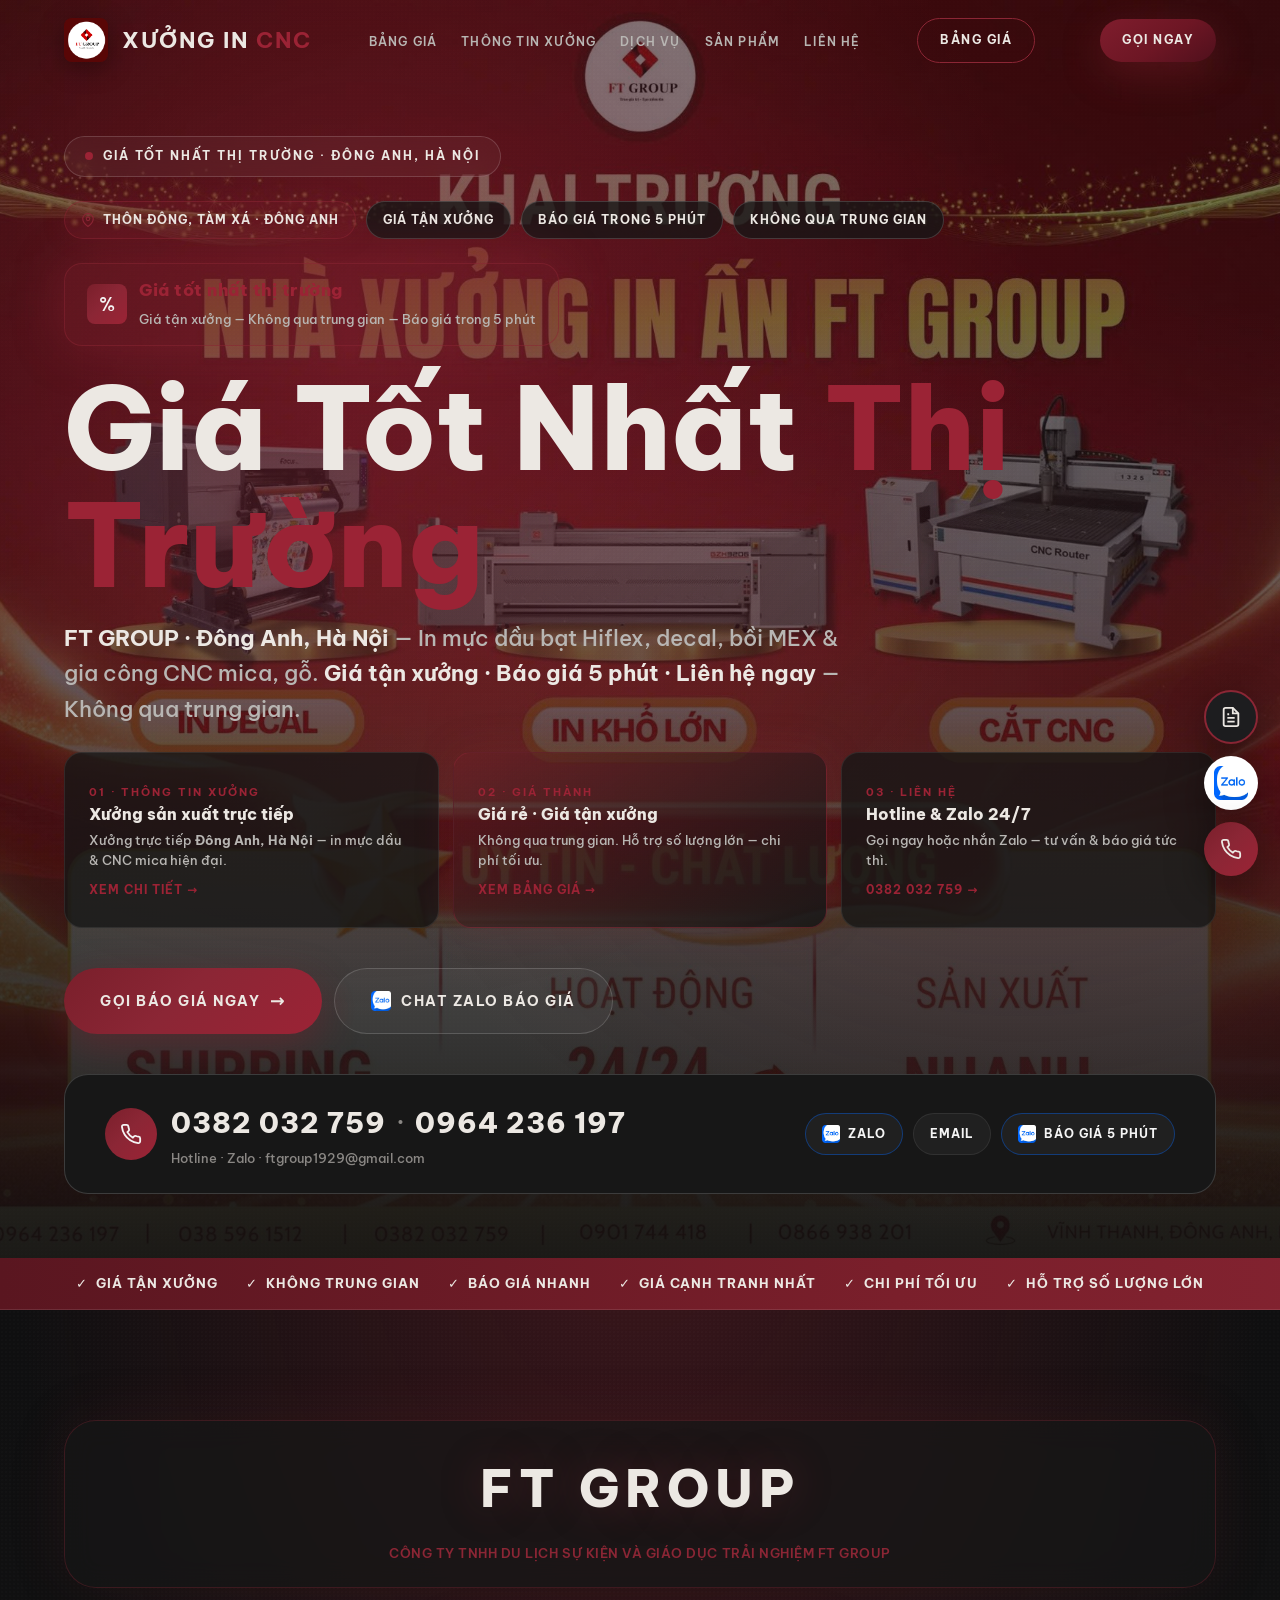
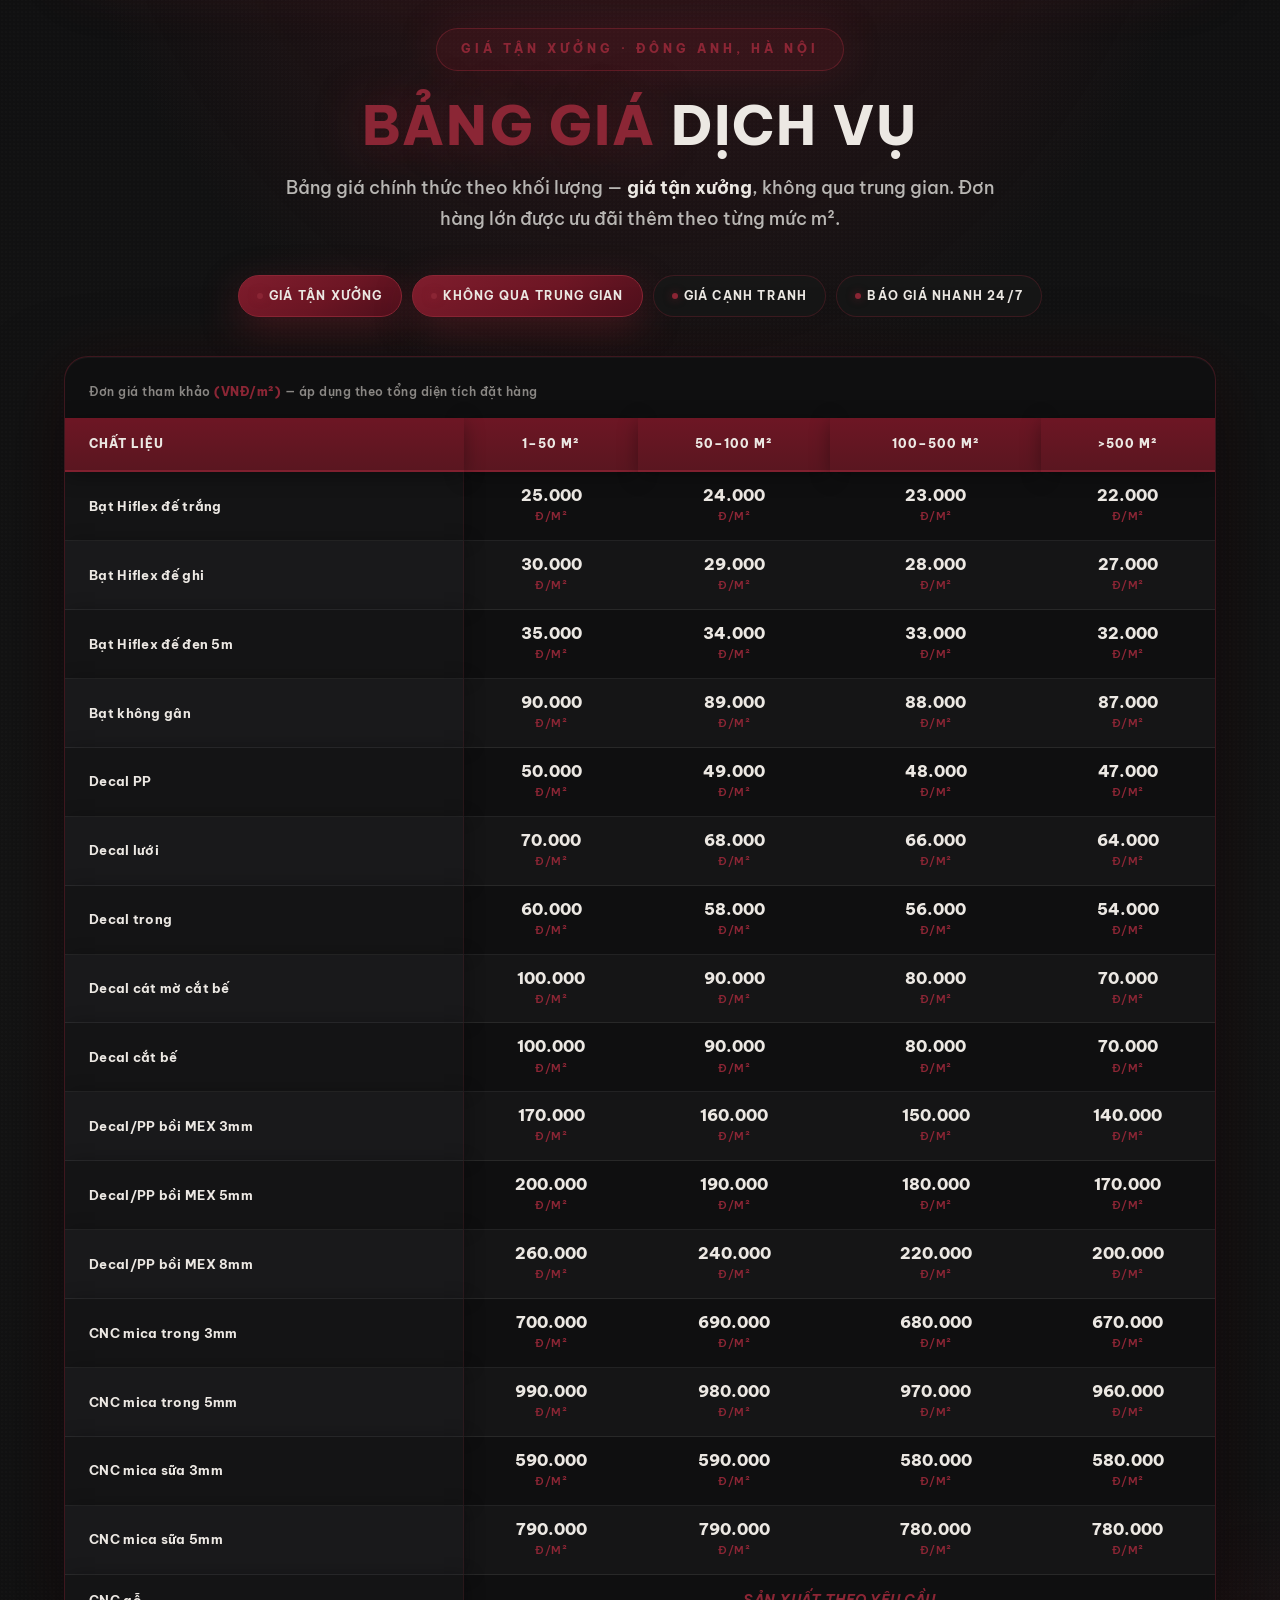
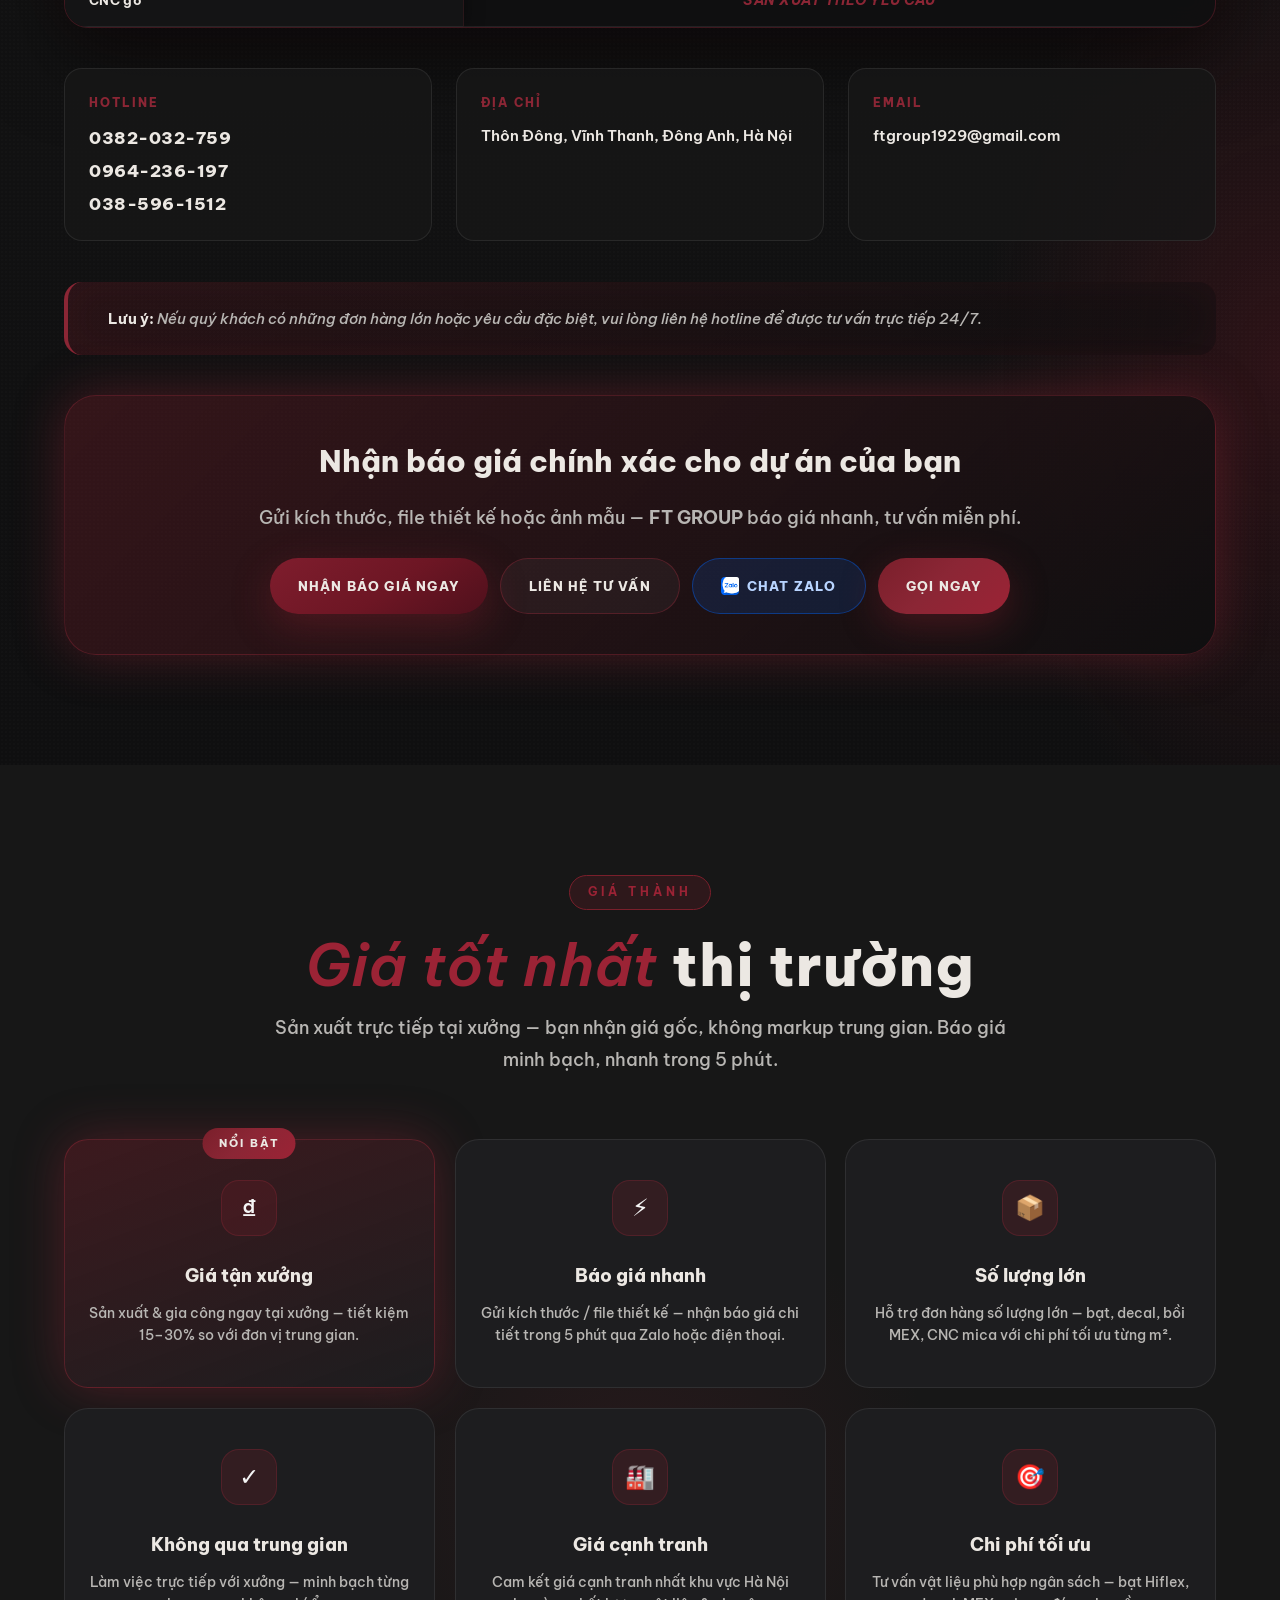
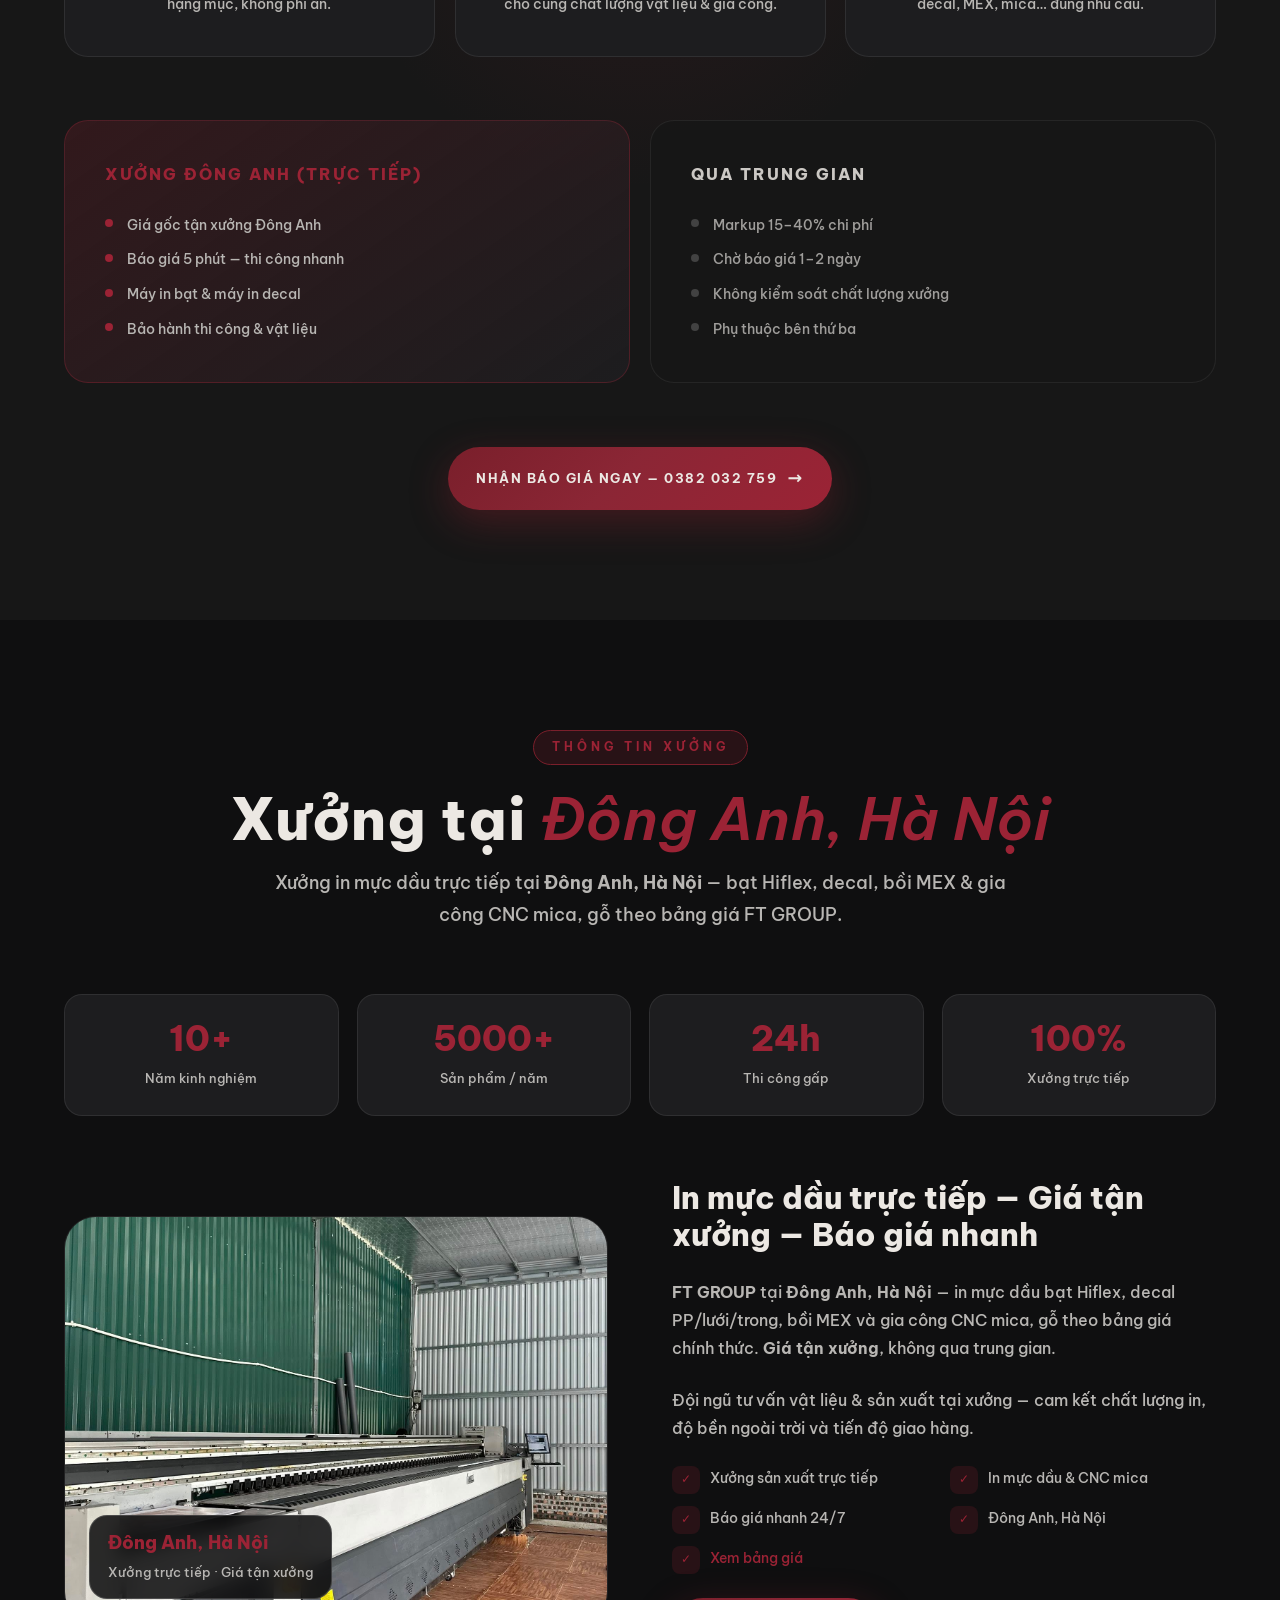
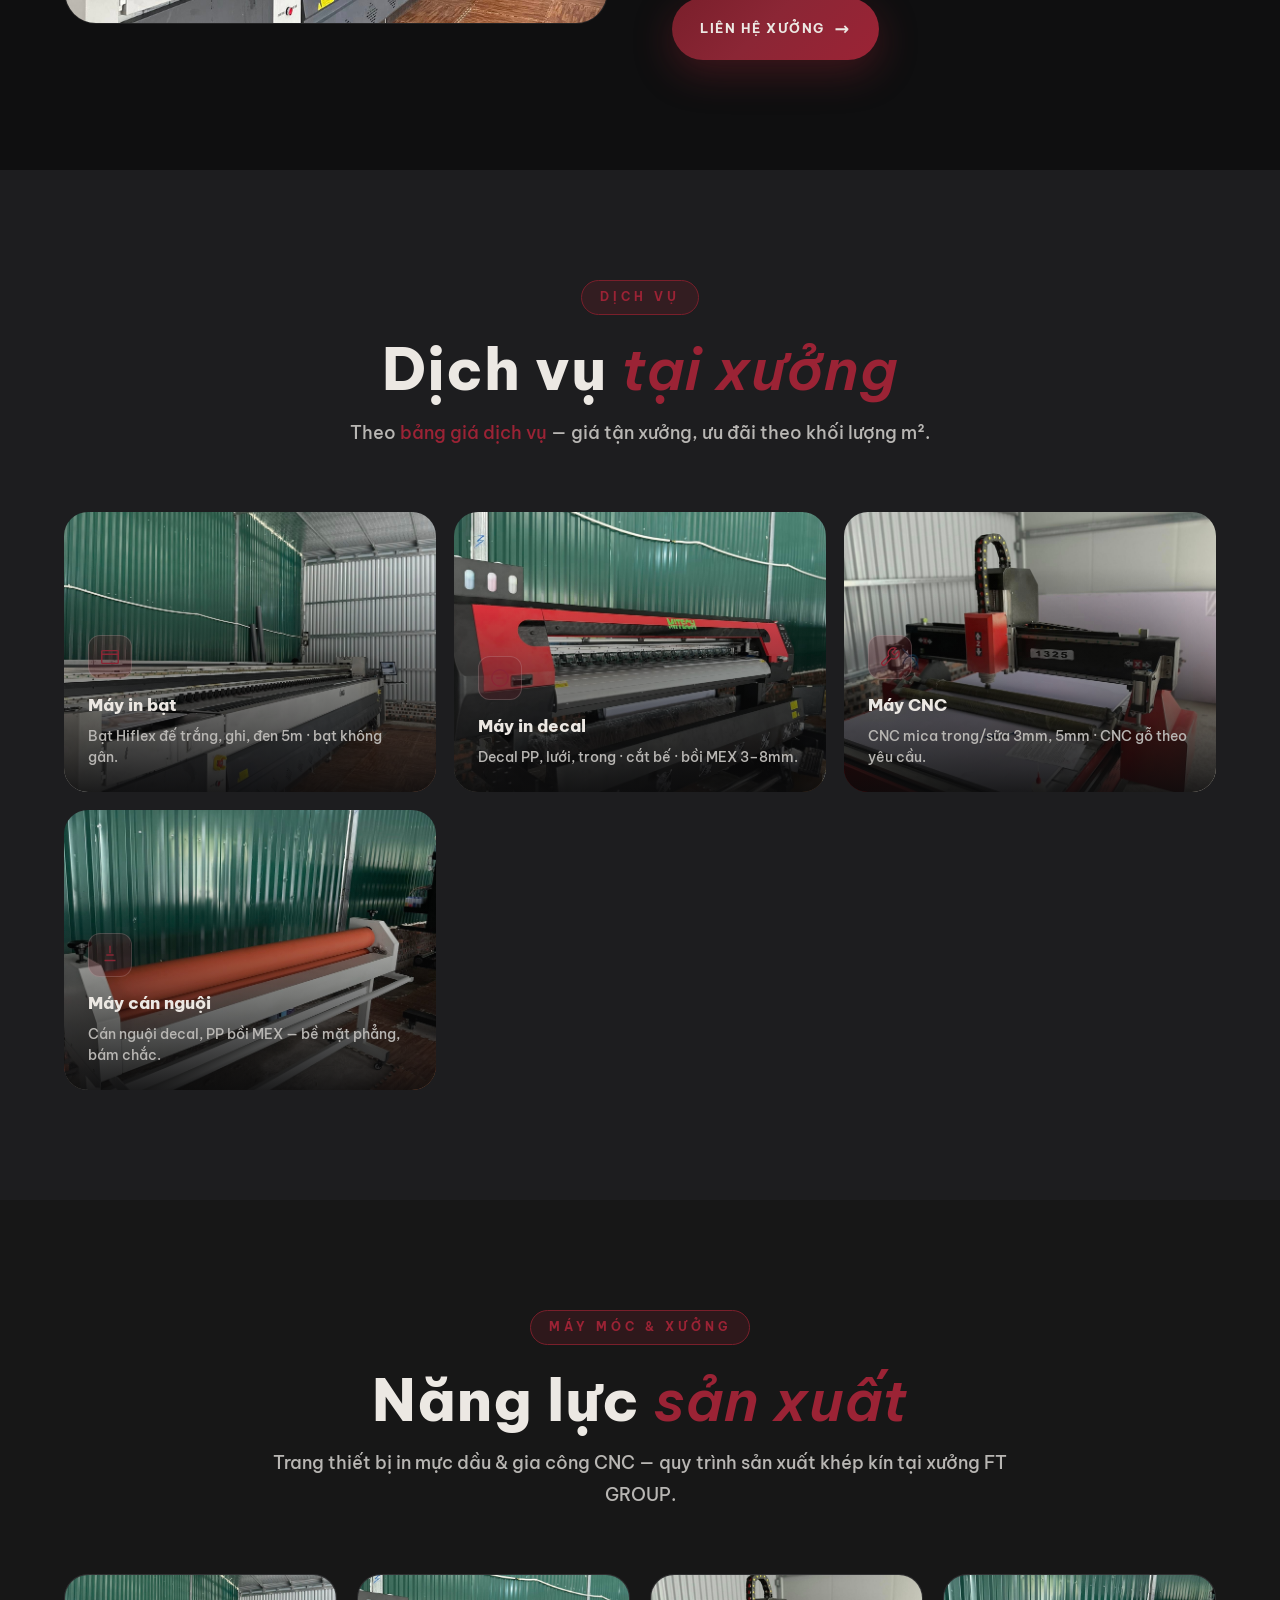
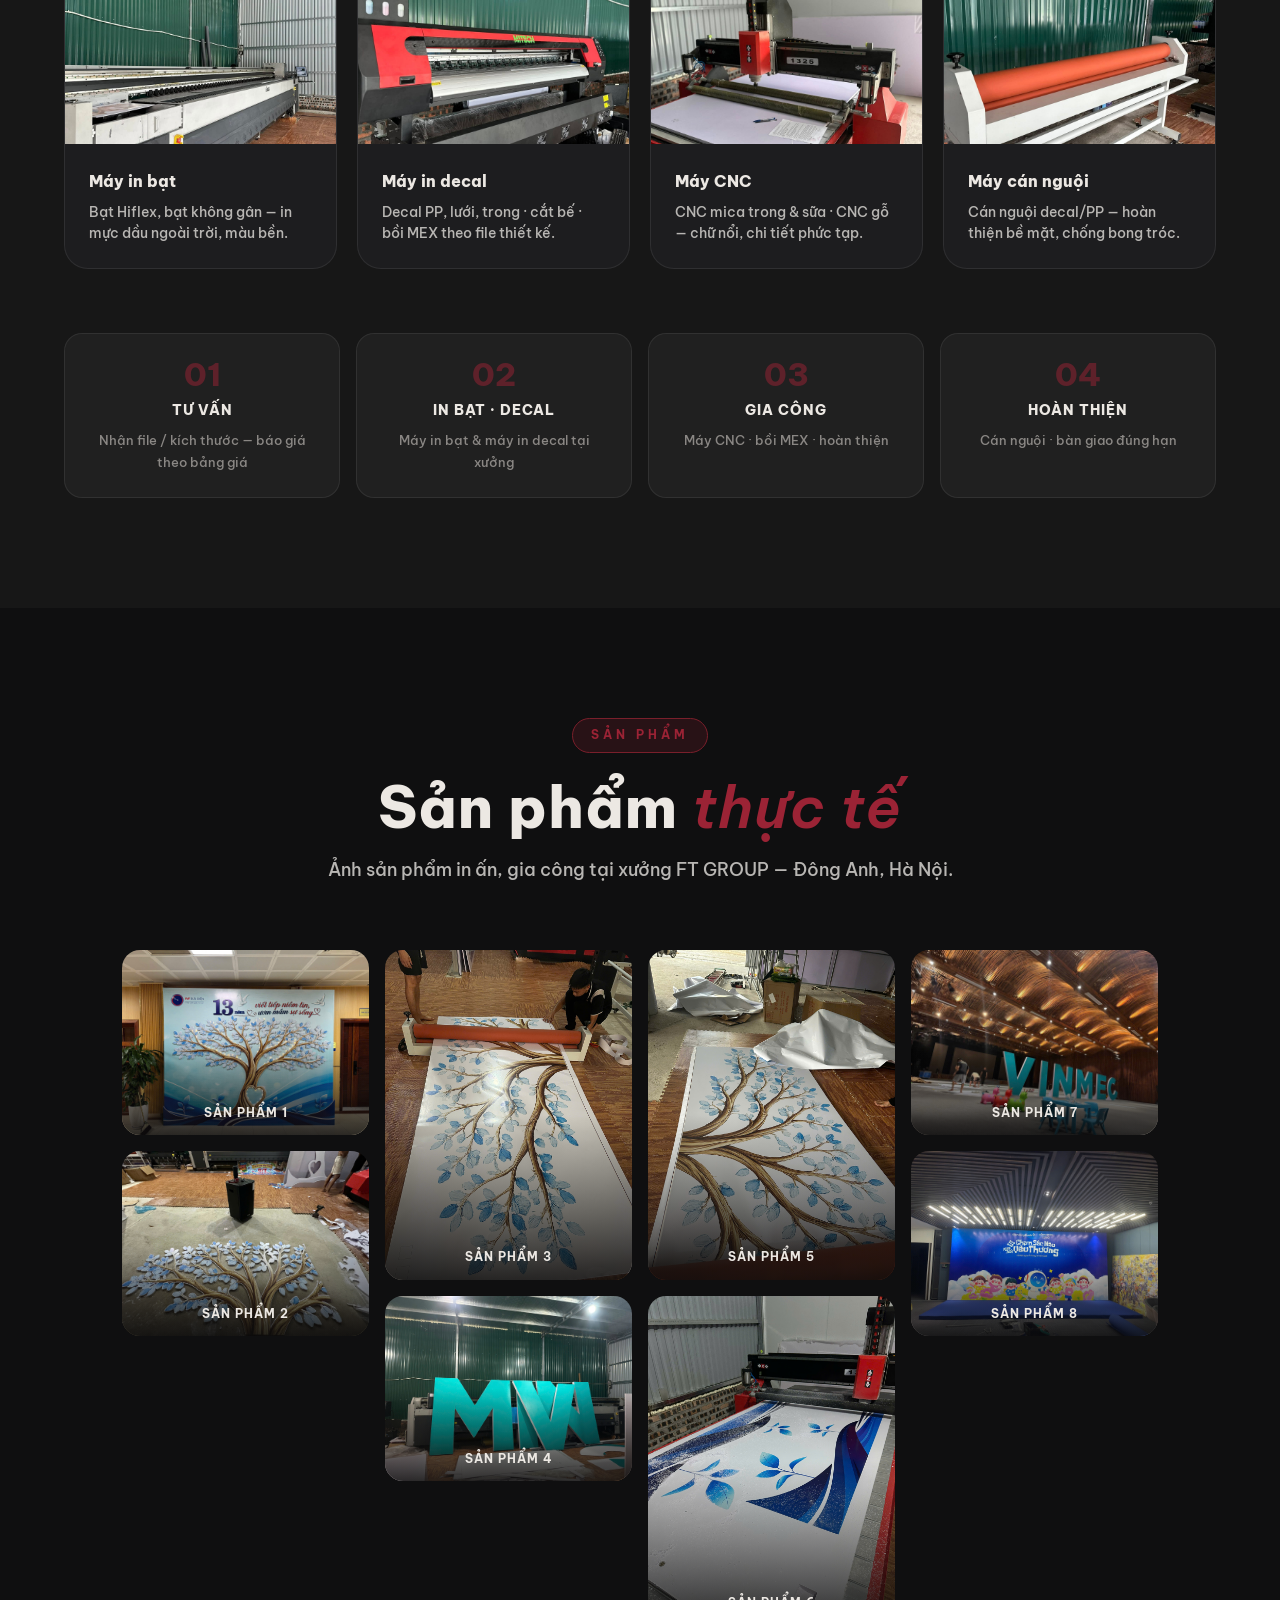
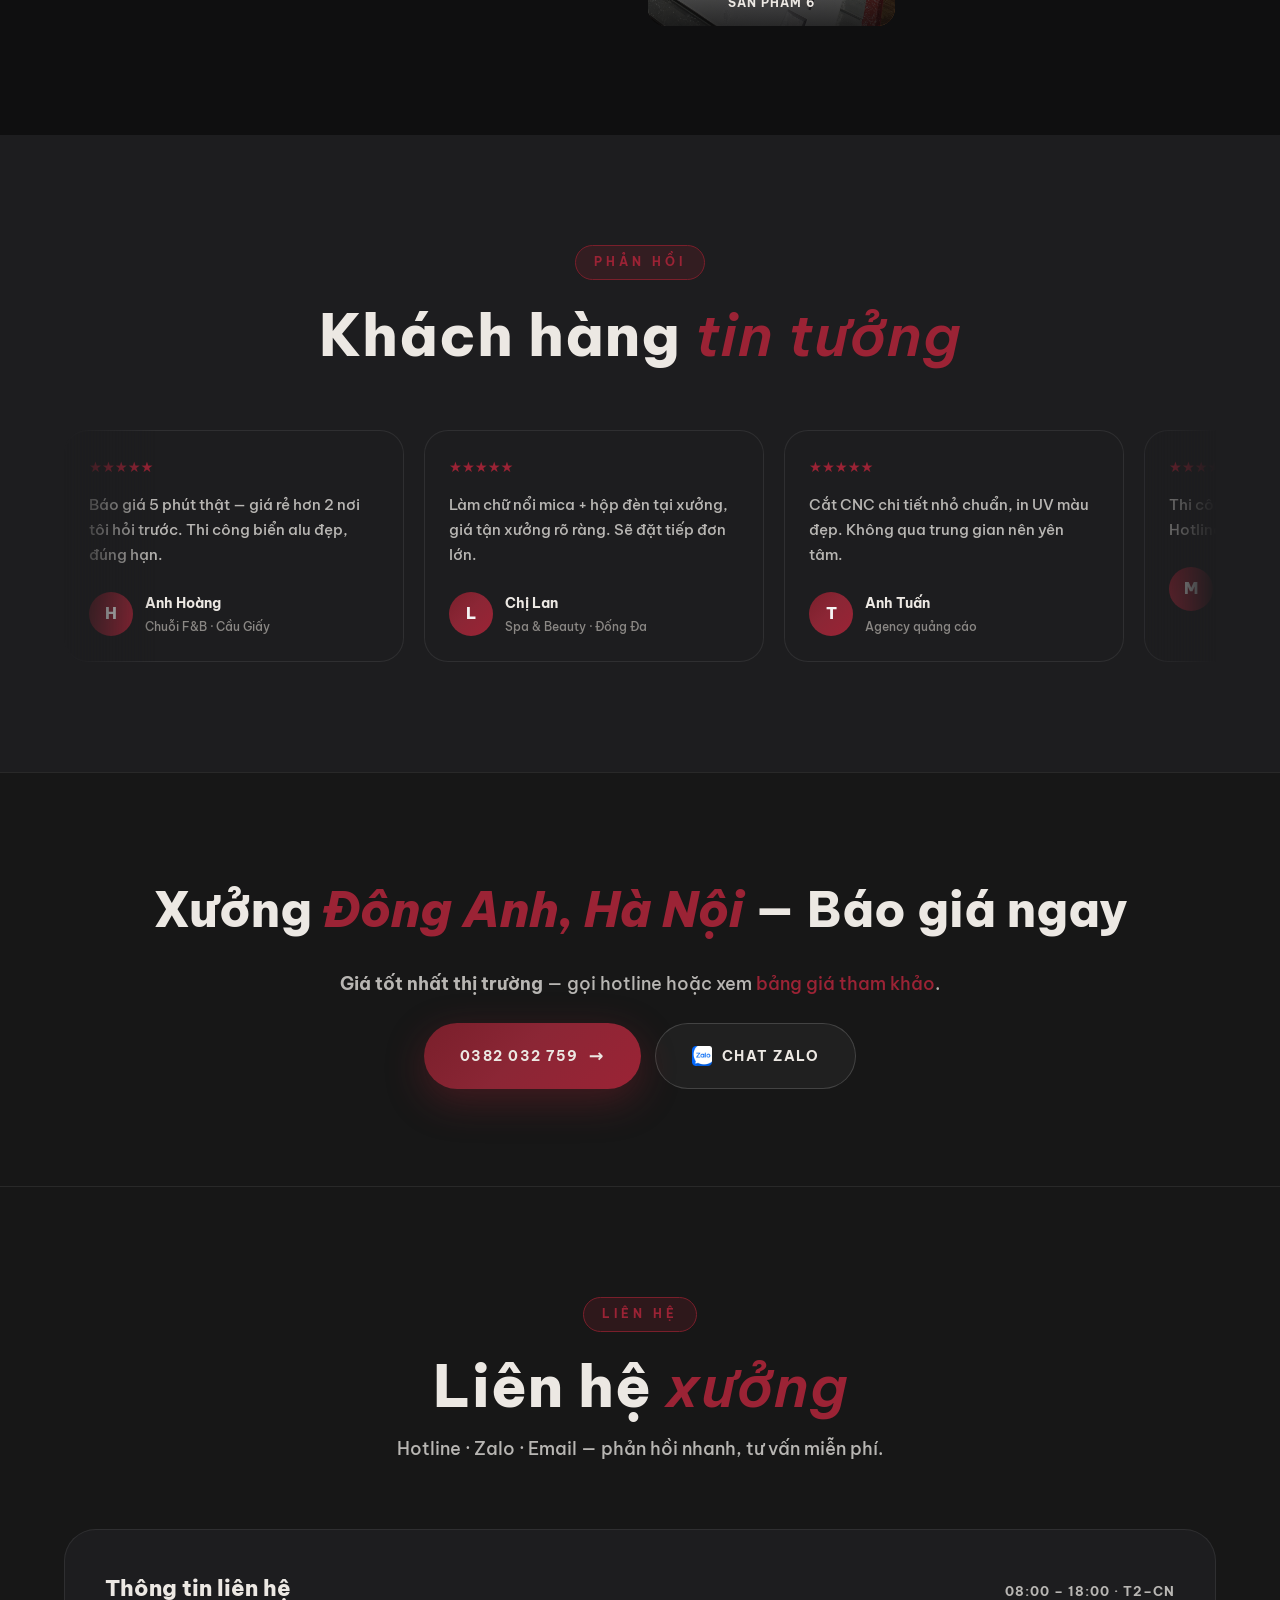
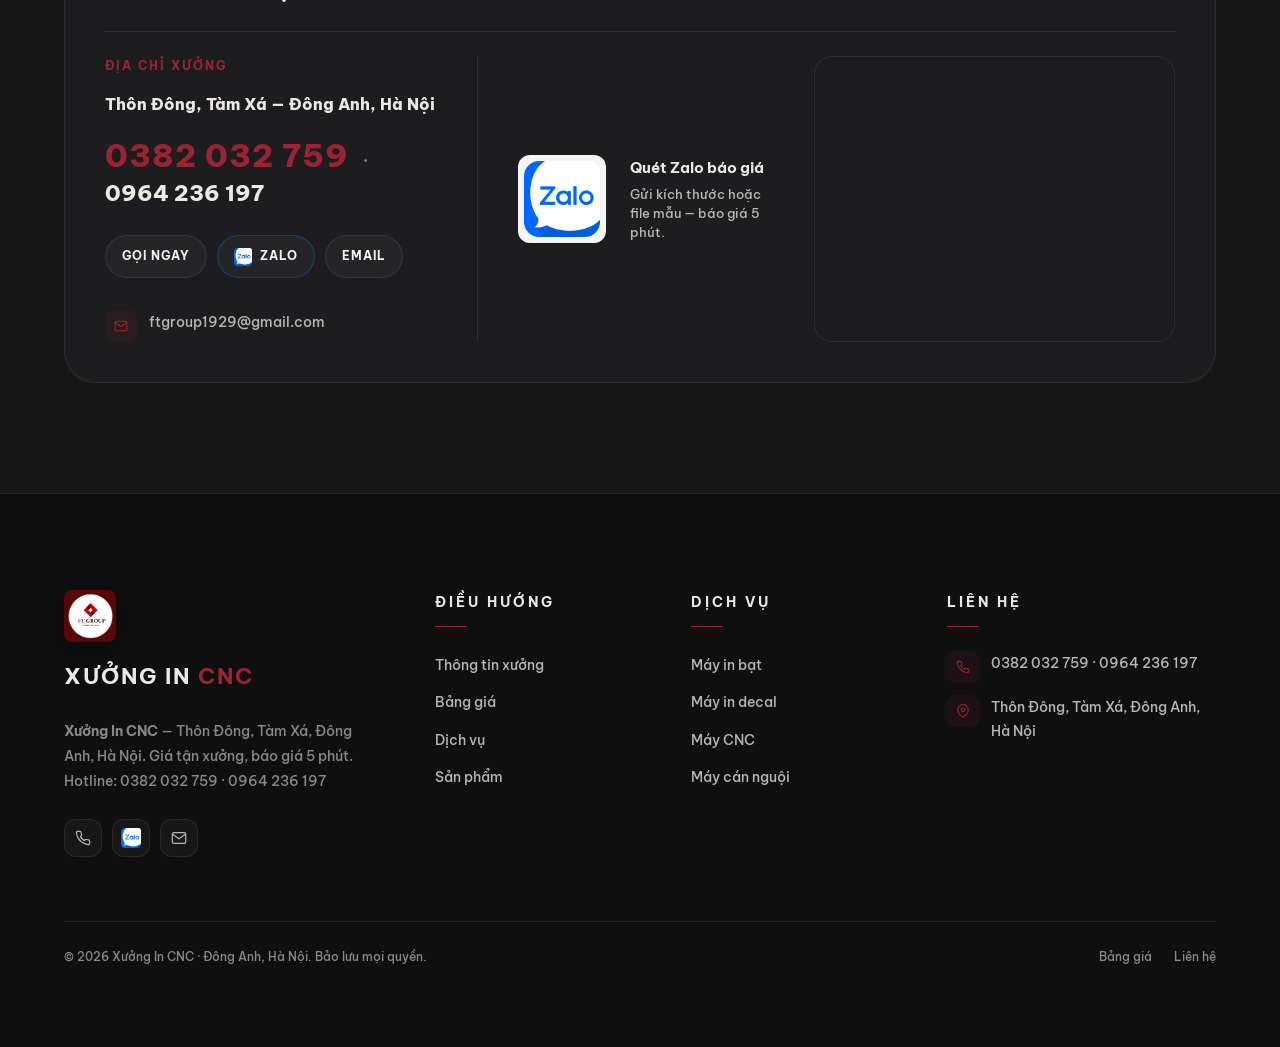
==== commit 74939794: "update products" ====
--- a/index.html
+++ b/index.html
@@ -685,35 +685,20 @@
     <h2 class="section-title reveal" id="gallery-heading" data-delay="1">
       Sản phẩm <span class="accent">thực tế</span>
     </h2>
-    <p class="section-lede reveal" data-delay="2">Ảnh &amp; video sản phẩm in ấn, gia công tại xưởng FT GROUP — Đông Anh, Hà Nội.</p>
+    <p class="section-lede reveal" data-delay="2">Ảnh sản phẩm in ấn, gia công tại xưởng FT GROUP — Đông Anh, Hà Nội.</p>
   </div>
   <div class="gallery-masonry">
     <button type="button" class="gallery-tile reveal" data-full-src="assets/images/san-pham/1.jpg" data-media-type="image" data-caption="Sản phẩm 1" aria-label="Xem ảnh: Sản phẩm 1">
       <img src="assets/images/san-pham/1.jpg" alt="Sản phẩm 1" loading="lazy" width="600" height="450">
       <span class="gallery-tile__scrim"></span><span class="gallery-tile__cap">Sản phẩm 1</span>
     </button>
-    <button type="button" class="gallery-tile gallery-tile--video reveal" data-full-src="assets/images/san-pham/1.mp4" data-media-type="video" data-caption="Video sản phẩm 1" aria-label="Xem video: Sản phẩm 1">
-      <video src="assets/images/san-pham/1.mp4" muted playsinline loop preload="metadata" aria-hidden="true"></video>
-      <span class="gallery-tile__play" aria-hidden="true"><svg viewBox="0 0 24 24" fill="currentColor"><path d="M8 5v14l11-7z"/></svg></span>
-      <span class="gallery-tile__scrim"></span><span class="gallery-tile__cap">Video 1</span>
-    </button>
     <button type="button" class="gallery-tile reveal" data-full-src="assets/images/san-pham/2.jpg" data-media-type="image" data-caption="Sản phẩm 2" aria-label="Xem ảnh: Sản phẩm 2">
       <img src="assets/images/san-pham/2.jpg" alt="Sản phẩm 2" loading="lazy" width="600" height="450">
       <span class="gallery-tile__scrim"></span><span class="gallery-tile__cap">Sản phẩm 2</span>
     </button>
-    <button type="button" class="gallery-tile gallery-tile--video reveal" data-full-src="assets/images/san-pham/2.mp4" data-media-type="video" data-caption="Video sản phẩm 2" aria-label="Xem video: Sản phẩm 2">
-      <video src="assets/images/san-pham/2.mp4" muted playsinline loop preload="metadata" aria-hidden="true"></video>
-      <span class="gallery-tile__play" aria-hidden="true"><svg viewBox="0 0 24 24" fill="currentColor"><path d="M8 5v14l11-7z"/></svg></span>
-      <span class="gallery-tile__scrim"></span><span class="gallery-tile__cap">Video 2</span>
-    </button>
     <button type="button" class="gallery-tile reveal" data-full-src="assets/images/san-pham/3.jpg" data-media-type="image" data-caption="Sản phẩm 3" aria-label="Xem ảnh: Sản phẩm 3">
       <img src="assets/images/san-pham/3.jpg" alt="Sản phẩm 3" loading="lazy" width="600" height="450">
       <span class="gallery-tile__scrim"></span><span class="gallery-tile__cap">Sản phẩm 3</span>
-    </button>
-    <button type="button" class="gallery-tile gallery-tile--video reveal" data-full-src="assets/images/san-pham/3.mp4" data-media-type="video" data-caption="Video sản phẩm 3" aria-label="Xem video: Sản phẩm 3">
-      <video src="assets/images/san-pham/3.mp4" muted playsinline loop preload="metadata" aria-hidden="true"></video>
-      <span class="gallery-tile__play" aria-hidden="true"><svg viewBox="0 0 24 24" fill="currentColor"><path d="M8 5v14l11-7z"/></svg></span>
-      <span class="gallery-tile__scrim"></span><span class="gallery-tile__cap">Video 3</span>
     </button>
     <button type="button" class="gallery-tile reveal" data-full-src="assets/images/san-pham/4.jpg" data-media-type="image" data-caption="Sản phẩm 4" aria-label="Xem ảnh: Sản phẩm 4">
       <img src="assets/images/san-pham/4.jpg" alt="Sản phẩm 4" loading="lazy" width="600" height="450">
@@ -934,8 +919,7 @@
 <div class="gallery-lb" id="galleryLightbox" role="dialog" aria-modal="true" aria-hidden="true" aria-label="Xem sản phẩm">
   <div class="gallery-lb__inner">
     <button type="button" class="gallery-lb__close" aria-label="Đóng">✕</button>
-    <img class="gallery-lb__img" src="" alt="" hidden>
-    <video class="gallery-lb__video" controls playsinline preload="metadata" hidden></video>
+    <img class="gallery-lb__img" src="" alt="">
     <p class="gallery-lb__cap"></p>
   </div>
 </div>
--- a/css/gallery.css
+++ b/css/gallery.css
@@ -30,44 +30,13 @@
   transform: translateY(-4px);
   box-shadow: var(--shadow-md);
 }
-.gallery-tile img,
-.gallery-tile video {
+.gallery-tile img {
   display: block;
   width: 100%;
   height: auto;
   transition: transform 0.65s var(--ease-soft);
 }
-.gallery-tile:hover img,
-.gallery-tile:hover video { transform: scale(1.05); }
-
-.gallery-tile--video { cursor: pointer; }
-.gallery-tile--video video {
-  min-height: 180px;
-  object-fit: cover;
-  background: var(--color-black-3);
-}
-.gallery-tile__play {
-  position: absolute;
-  top: 50%;
-  left: 50%;
-  transform: translate(-50%, -50%);
-  z-index: 2;
-  width: 52px;
-  height: 52px;
-  border-radius: 50%;
-  background: rgba(var(--red-rgb), 0.85);
-  color: var(--color-white-warm);
-  display: grid;
-  place-items: center;
-  box-shadow: var(--shadow-red);
-  pointer-events: none;
-  transition: transform var(--dur-fast) var(--ease), box-shadow var(--dur-fast) var(--ease);
-}
-.gallery-tile__play svg { width: 22px; height: 22px; margin-left: 3px; }
-.gallery-tile--video:hover .gallery-tile__play {
-  transform: translate(-50%, -50%) scale(1.08);
-  box-shadow: var(--shadow-red-glow);
-}
+.gallery-tile:hover img { transform: scale(1.05); }
 .gallery-tile__scrim {
   position: absolute;
   inset: 0;
@@ -111,16 +80,12 @@
   max-width: 1100px;
   width: 100%;
 }
-.gallery-lb__img,
-.gallery-lb__video {
+.gallery-lb__img {
   width: 100%;
   max-height: 80vh;
   object-fit: contain;
   border-radius: var(--radius-md);
-  background: var(--color-black-2);
 }
-.gallery-lb__img[hidden],
-.gallery-lb__video[hidden] { display: none; }
 .gallery-lb__close {
   position: absolute;
   top: -48px;
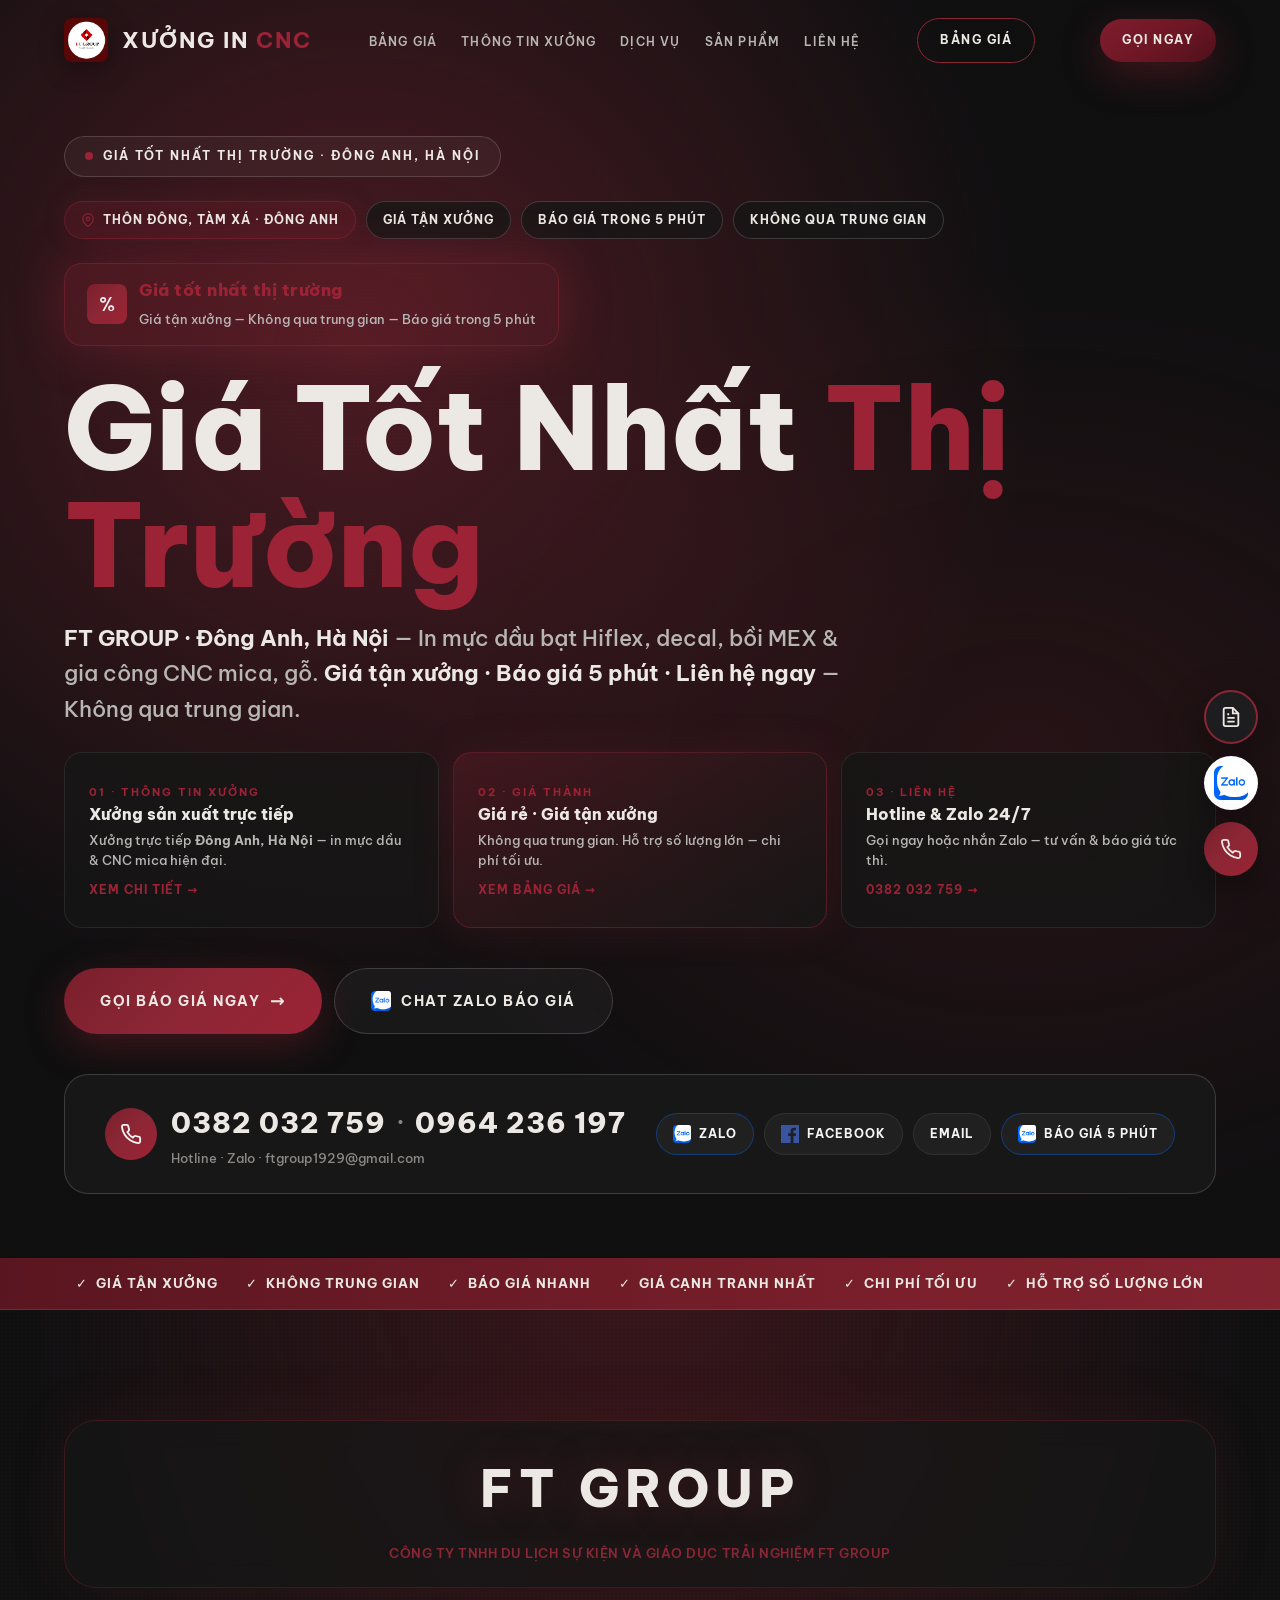
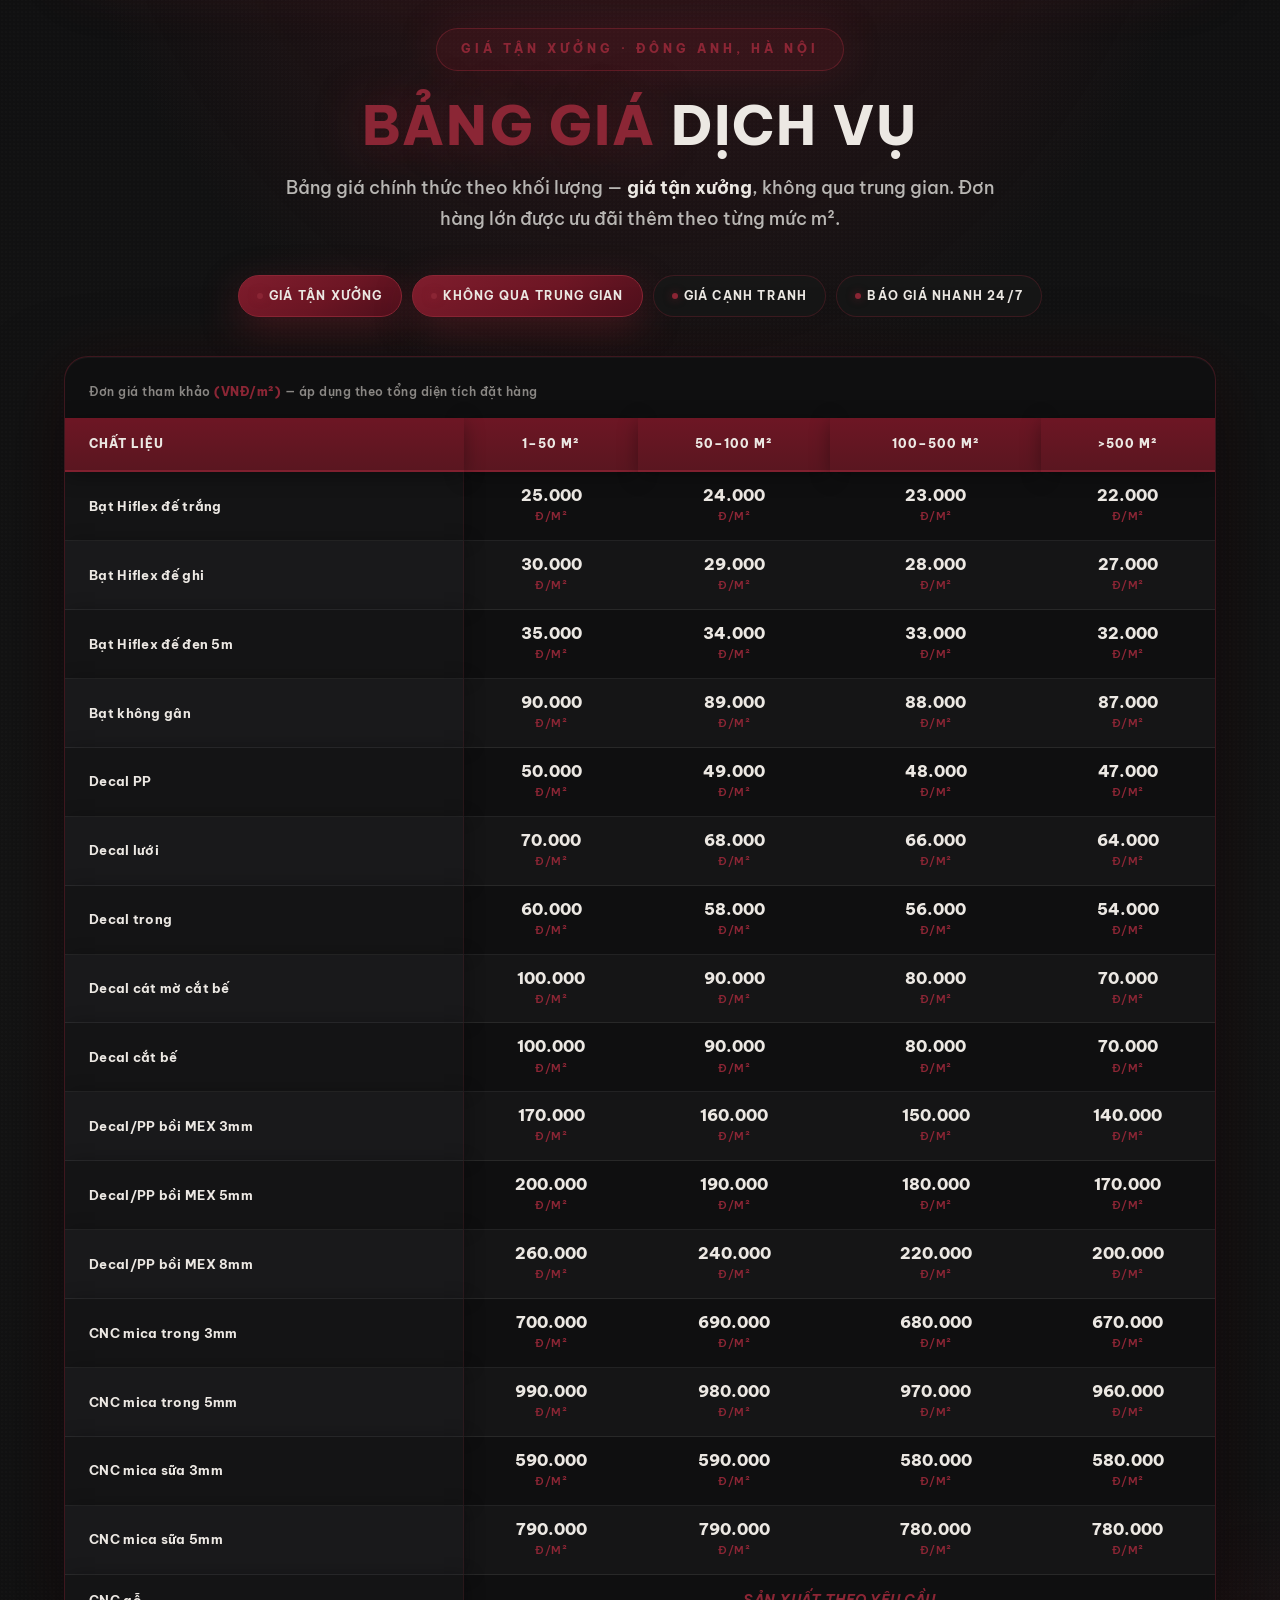
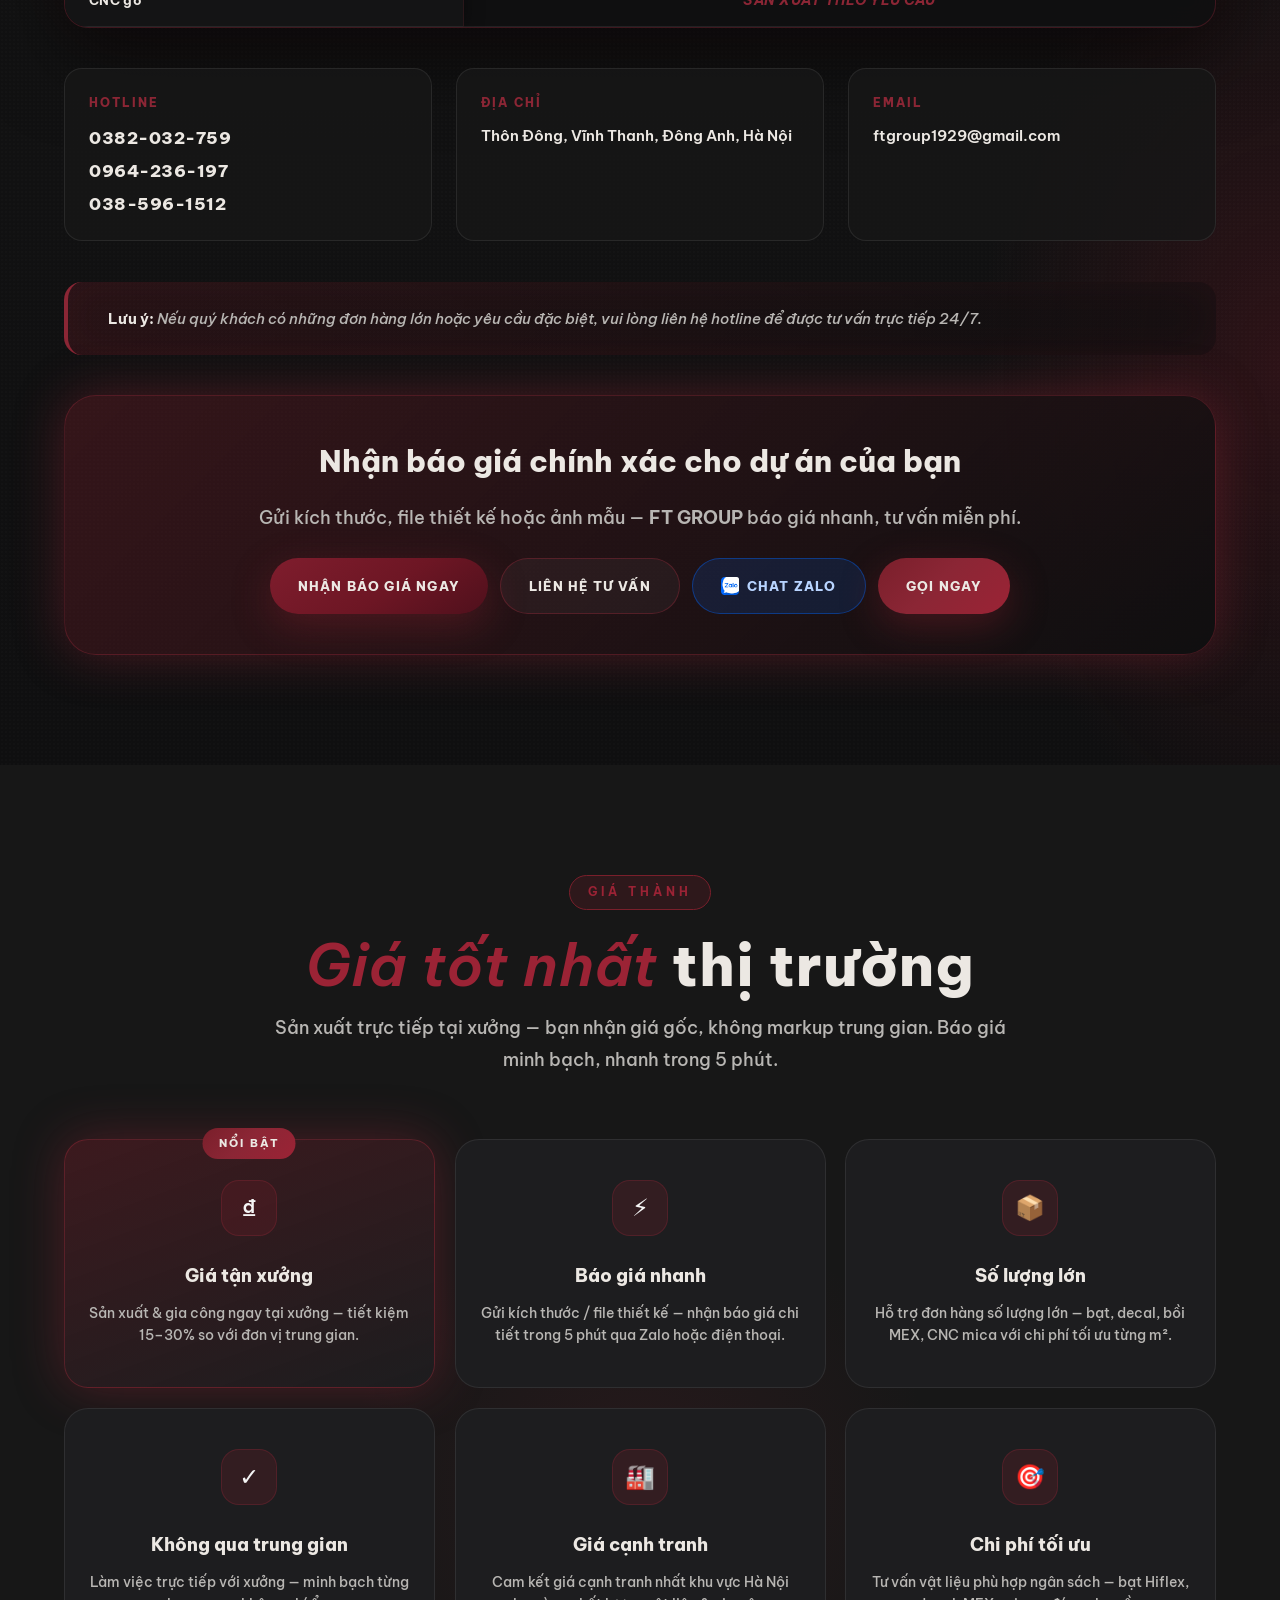
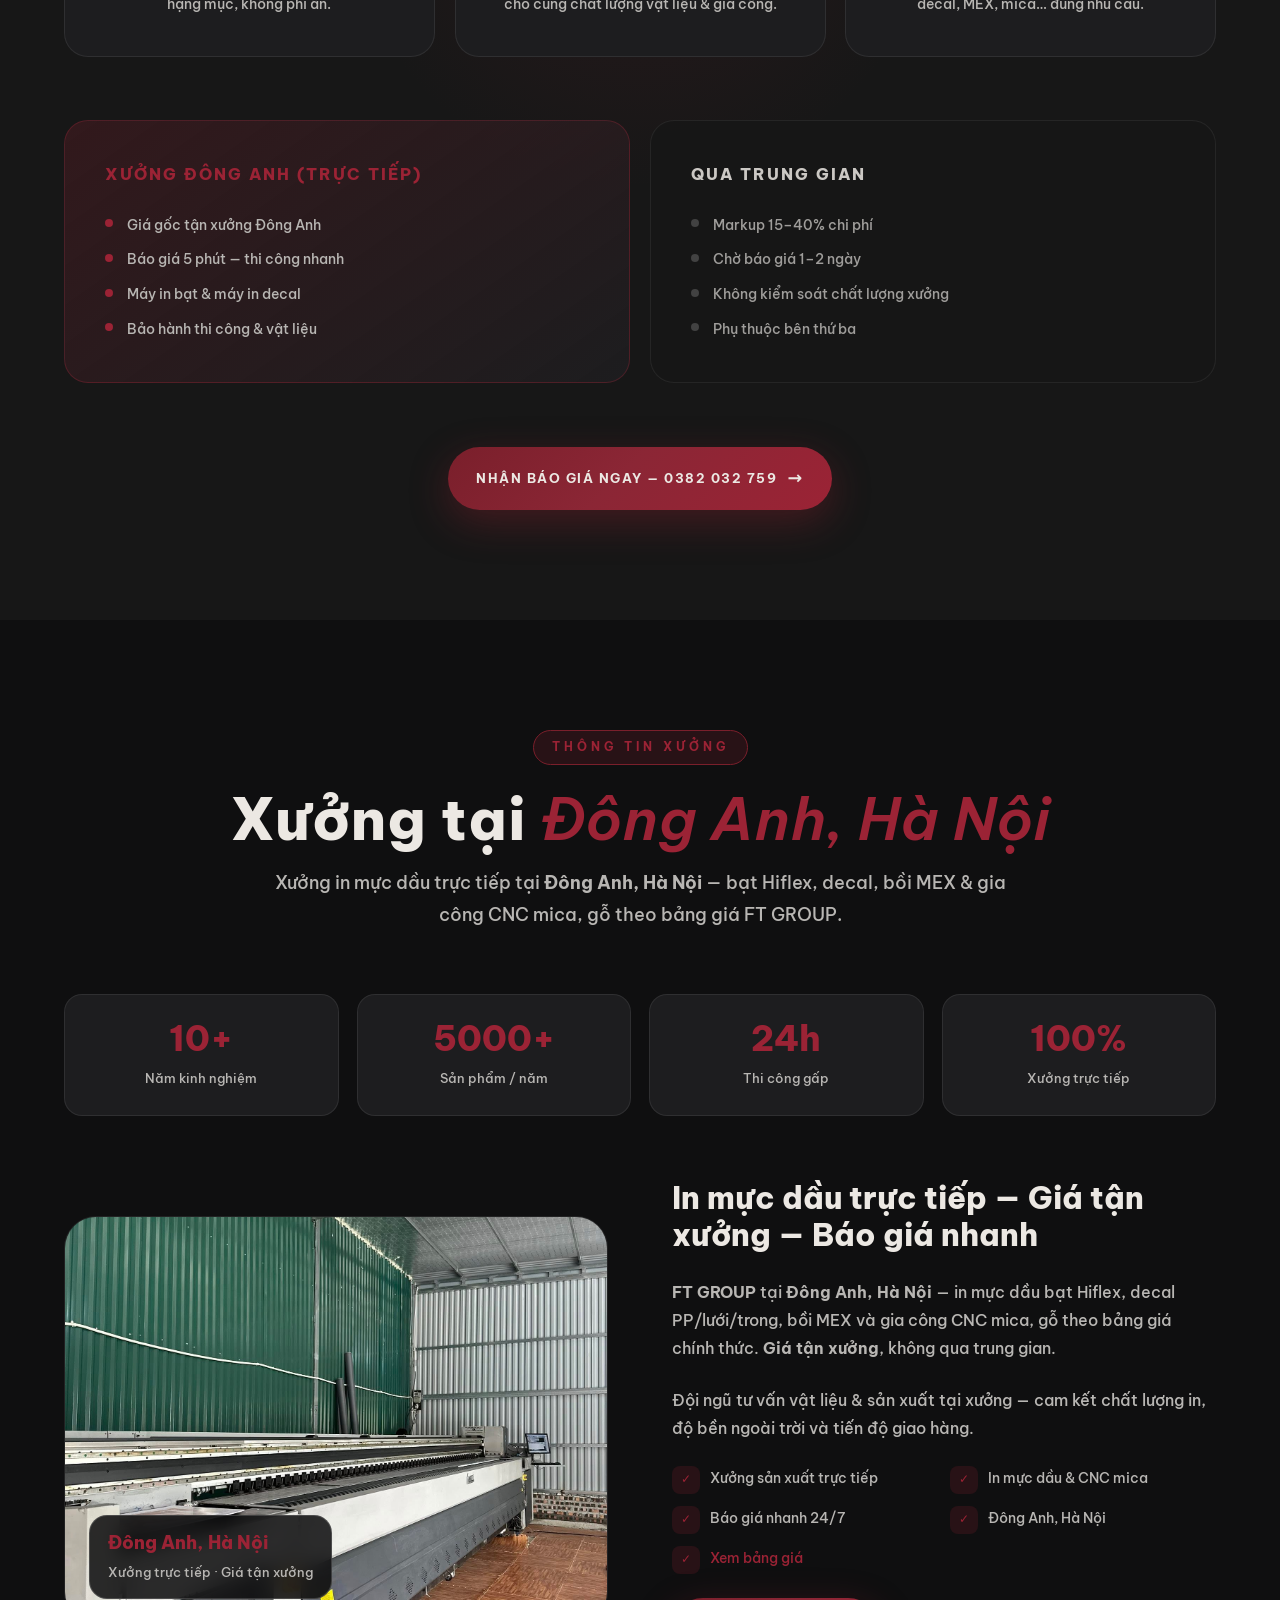
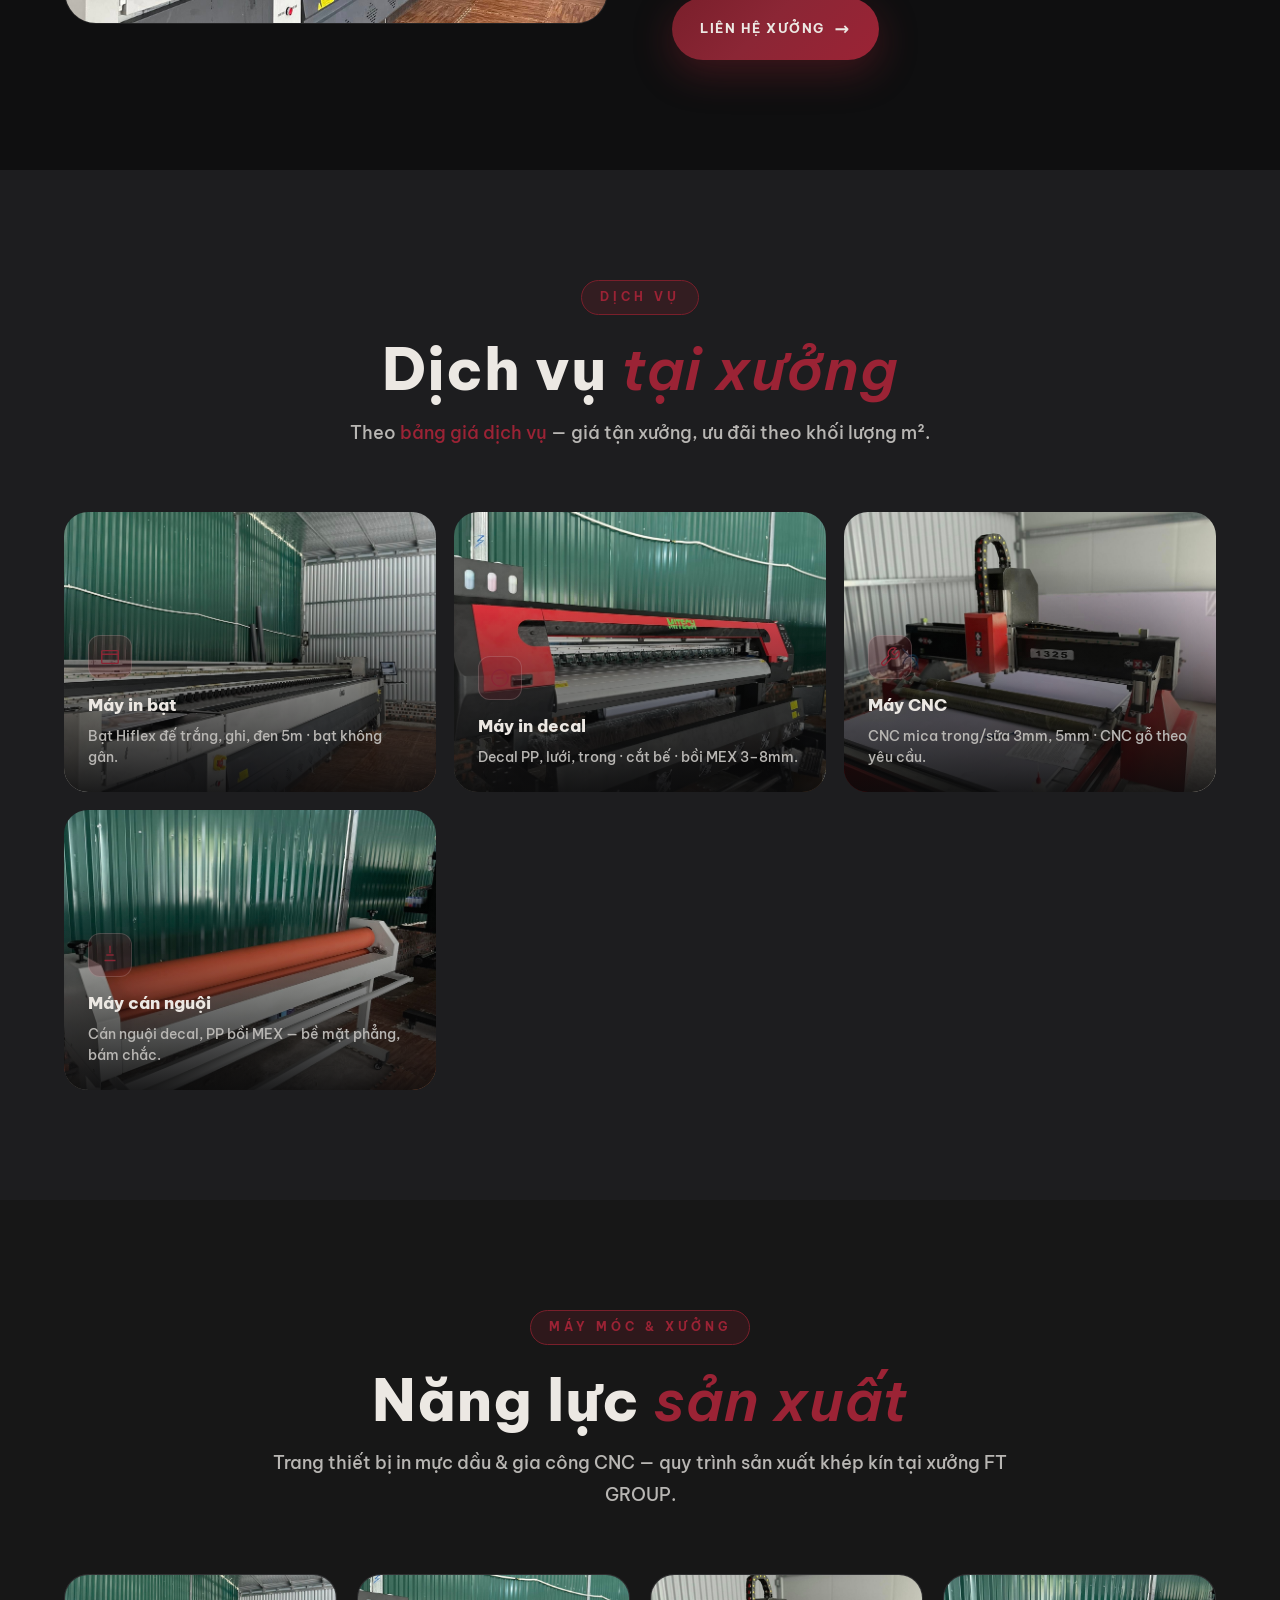
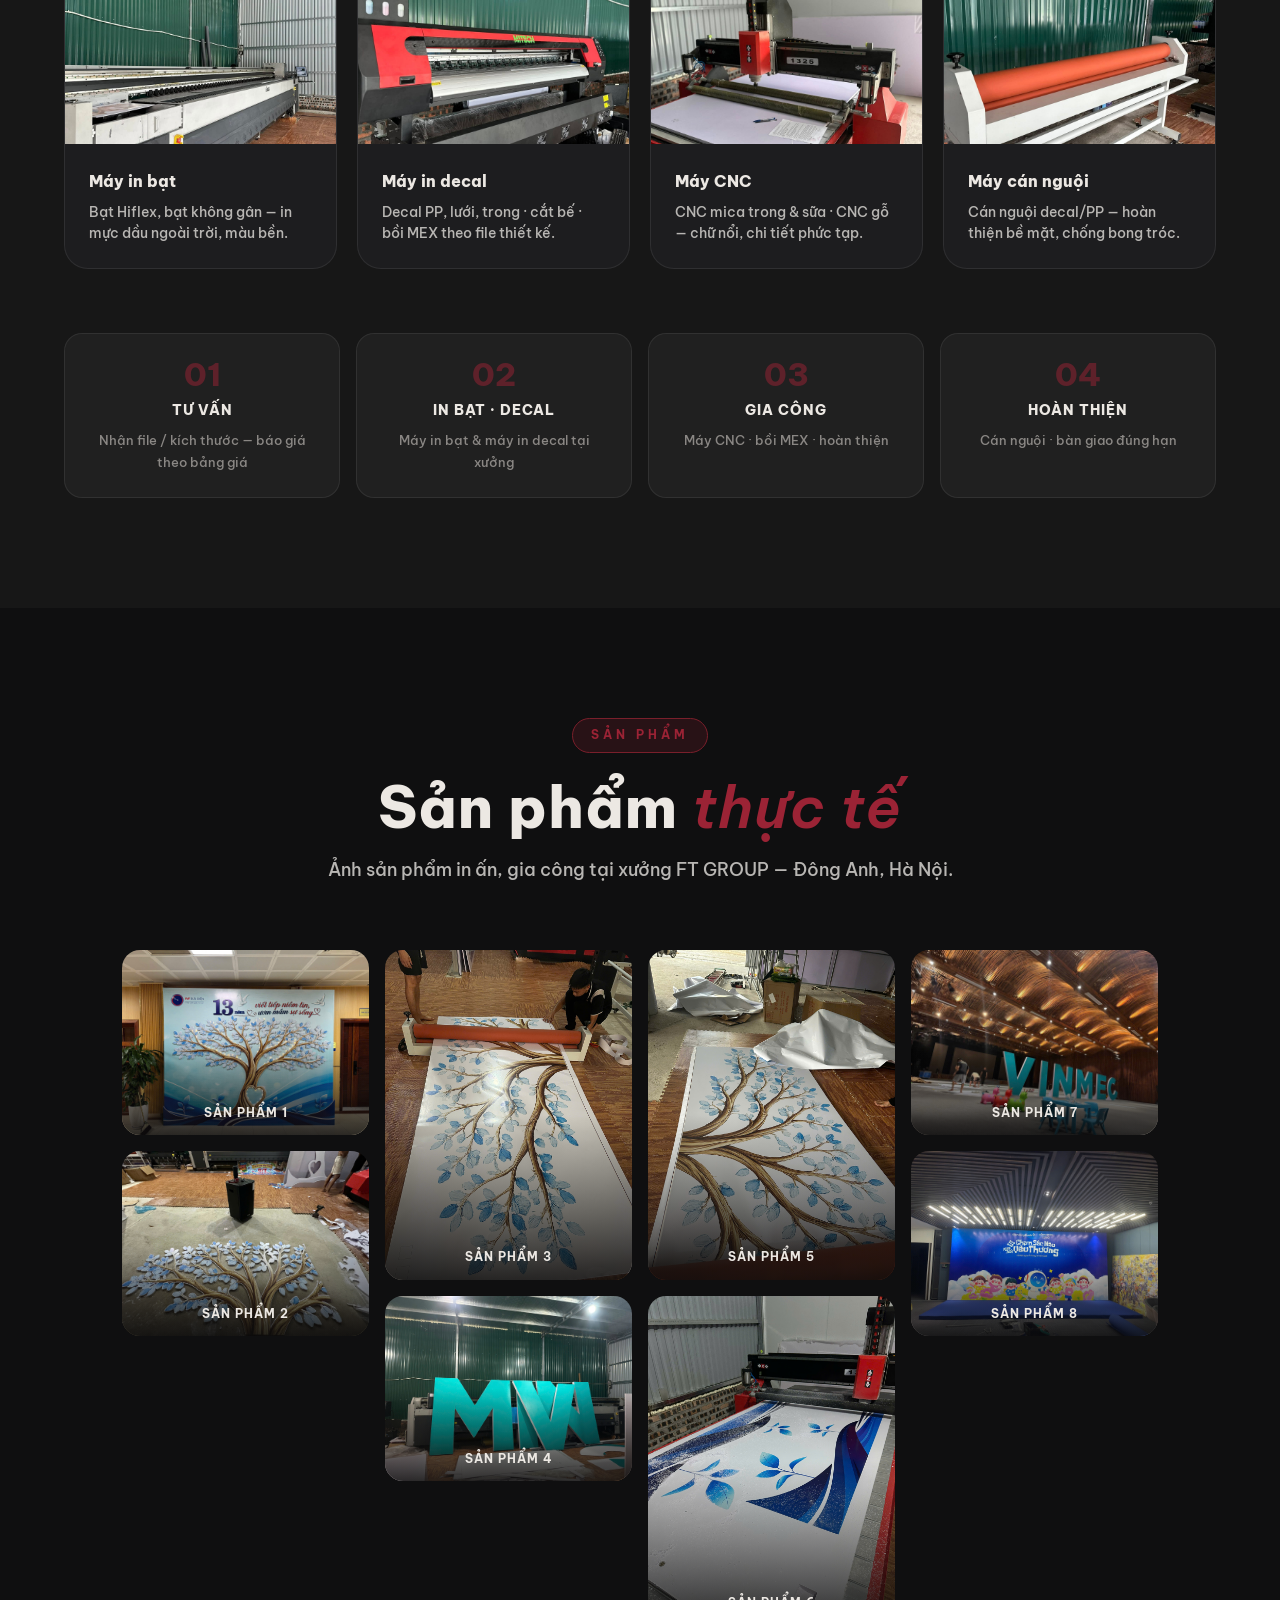
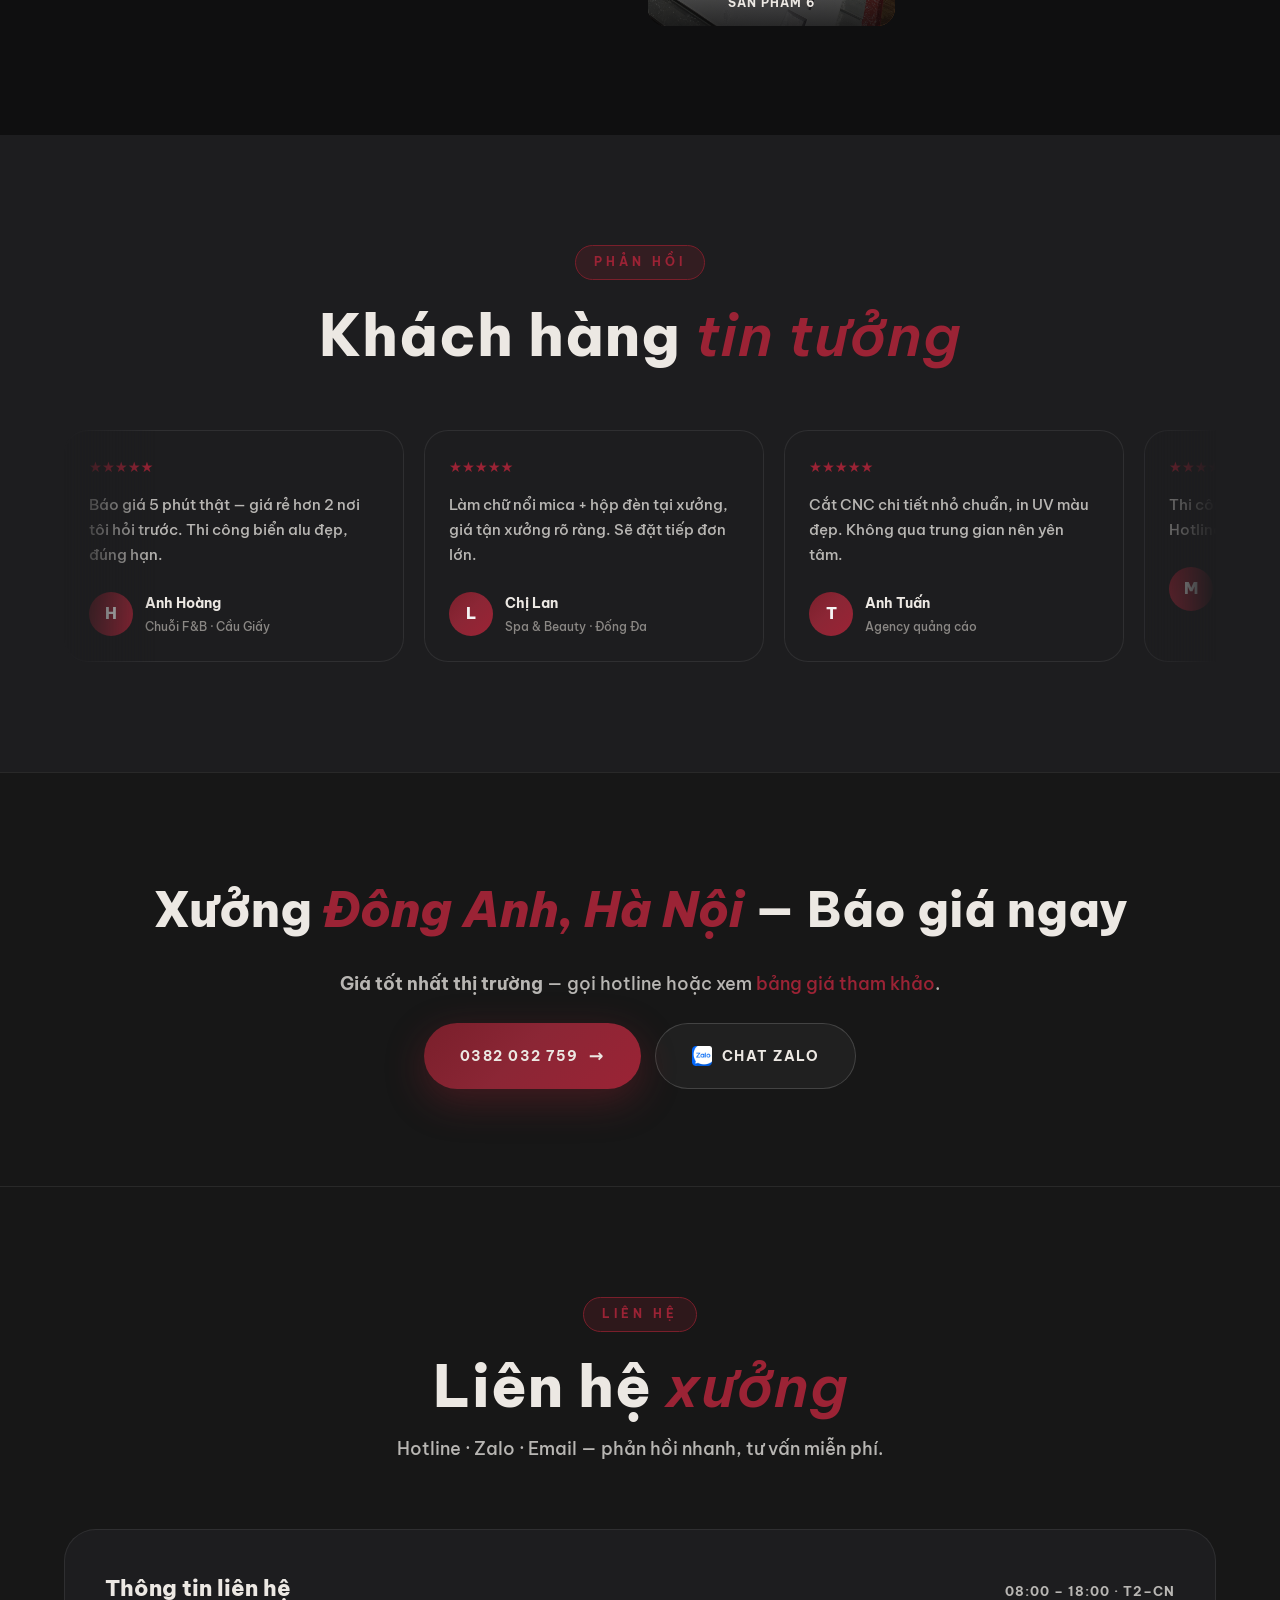
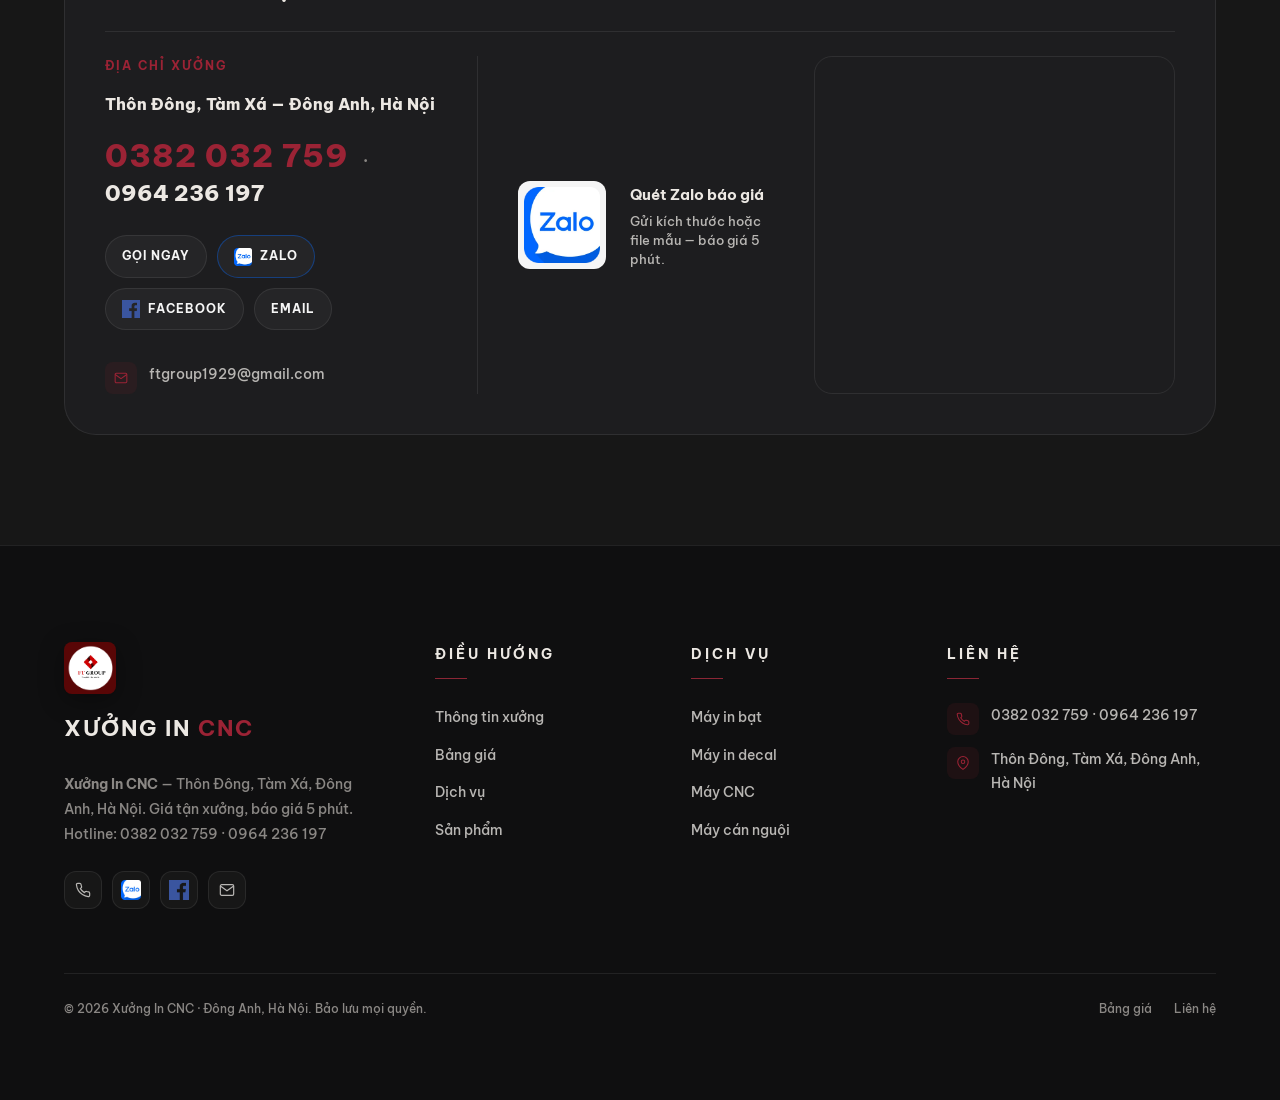
==== commit 2922e875: "update UI" ====
--- a/index.html
+++ b/index.html
@@ -13,18 +13,22 @@
   <meta name="geo.placename" content="Đông Anh, Hà Nội">
   <meta name="author" content="Xưởng In CNC Đông Anh Hà Nội">
   <meta name="robots" content="index, follow, max-image-preview:large">
-  <link rel="canonical" href="https://xuongincnc.vn/">
+  <link rel="canonical" href="https://cnc.ftgroup.vn/">
 
   <meta property="og:type" content="website">
   <meta property="og:locale" content="vi_VN">
   <meta property="og:site_name" content="Xưởng In CNC Hà Nội">
   <meta property="og:title" content="Xưởng In CNC Đông Anh — Giá Tốt Nhất Thị Trường">
   <meta property="og:description" content="FT GROUP · Đông Anh, Hà Nội — Bảng giá dịch vụ chính thức. Bạt Hiflex, decal, bồi MEX, CNC mica. Giá tận xưởng.">
-  <meta property="og:image" content="https://xuongincnc.vn/assets/images/may-moc/may-in-bat.jpg">
+  <meta property="og:image" content="https://cnc.ftgroup.vn/assets/images/home.png">
+  <meta property="og:image:alt" content="FT GROUP — nhà xưởng in bạt, decal, standee và cắt CNC tại Đông Anh, Hà Nội">
+  <meta property="og:url" content="https://cnc.ftgroup.vn/">
 
   <meta name="twitter:card" content="summary_large_image">
   <meta name="twitter:title" content="Xưởng In CNC Hà Nội — Giá Tận Xưởng">
   <meta name="twitter:description" content="In mực dầu bạt, decal, CNC mica — giá tận xưởng FT GROUP. Báo giá nhanh 24/7.">
+  <meta name="twitter:image" content="https://cnc.ftgroup.vn/assets/images/home.png">
+  <meta name="twitter:image:alt" content="FT GROUP — nhà xưởng in bạt, decal, standee và cắt CNC tại Đông Anh, Hà Nội">
 
   <link rel="preconnect" href="https://fonts.googleapis.com">
   <link rel="preconnect" href="https://fonts.gstatic.com" crossorigin>
@@ -50,10 +54,12 @@
     "name": "FT GROUP — In mực dầu Đông Anh Hà Nội",
     "alternateName": ["FT GROUP", "Xưởng in mực dầu Đông Anh"],
     "description": "In mực dầu bạt Hiflex, decal PP/lưới/trong, bồi MEX, CNC mica và gỗ tại Đông Anh, Hà Nội — giá tận xưởng, không qua trung gian.",
-    "url": "https://xuongincnc.vn/",
+    "url": "https://cnc.ftgroup.vn/",
     "telephone": ["+84-382-032-759", "+84-964-236-197", "+84-385-961-512"],
     "email": "ftgroup1929@gmail.com",
-    "logo": "assets/images/logo.png",
+    "logo": "https://cnc.ftgroup.vn/assets/images/logo.png",
+    "image": "https://cnc.ftgroup.vn/assets/images/home.png",
+    "sameAs": ["https://www.facebook.com/profile.php?id=61590801200426"],
     "priceRange": "$$",
     "address": {
       "@type": "PostalAddress",
@@ -161,11 +167,6 @@
 
 <!-- HERO -->
 <section class="hero" id="home" aria-label="Xưởng In CNC Đông Anh Hà Nội — Giá tốt nhất thị trường">
-  <div class="hero-media" aria-hidden="true">
-    <img
-      src="assets/images/home.jpg"
-      alt="" loading="eager" fetchpriority="high" data-fallback>
-  </div>
   <div class="hero-overlay" aria-hidden="true"></div>
   <div class="hero-grain" aria-hidden="true"></div>
 
@@ -244,6 +245,7 @@
       </div>
       <div class="hero-contact-chips">
         <a href="https://zalo.me/0382032759" class="contact-chip contact-chip--zalo" target="_blank" rel="noopener"><img src="assets/images/zalo.webp" alt="" class="zalo-icon" width="18" height="18" loading="lazy" decoding="async">Zalo</a>
+        <a href="https://www.facebook.com/profile.php?id=61590801200426" class="contact-chip" target="_blank" rel="noopener"><img src="assets/images/fb.png" alt="" class="fb-icon" width="18" height="18" loading="lazy" decoding="async">Facebook</a>
         <a href="mailto:ftgroup1929@gmail.com" class="contact-chip">Email</a>
         <a href="https://zalo.me/0382032759" class="contact-chip contact-chip--zalo" target="_blank" rel="noopener"><img src="assets/images/zalo.webp" alt="" class="zalo-icon" width="18" height="18" loading="lazy" decoding="async">Báo giá 5 phút</a>
       </div>
@@ -818,6 +820,7 @@
           <div class="contact-methods">
             <a href="tel:+84382032759" class="contact-chip">Gọi ngay</a>
             <a href="https://zalo.me/0382032759" class="contact-chip contact-chip--zalo" target="_blank" rel="noopener"><img src="assets/images/zalo.webp" alt="" class="zalo-icon" width="18" height="18" loading="lazy" decoding="async">Zalo</a>
+            <a href="https://www.facebook.com/profile.php?id=61590801200426" class="contact-chip" target="_blank" rel="noopener"><img src="assets/images/fb.png" alt="" class="fb-icon" width="18" height="18" loading="lazy" decoding="async">Facebook</a>
             <a href="mailto:ftgroup1929@gmail.com" class="contact-chip">Email</a>
           </div>
           <div class="contact-meta">
@@ -871,6 +874,9 @@
         </a>
         <a href="https://zalo.me/0382032759" class="social-btn" aria-label="Zalo" target="_blank" rel="noopener">
           <img src="assets/images/zalo.webp" alt="" class="zalo-icon" width="20" height="20" loading="lazy" decoding="async">
+        </a>
+        <a href="https://www.facebook.com/profile.php?id=61590801200426" class="social-btn" aria-label="Facebook FT GROUP" target="_blank" rel="noopener">
+          <img src="assets/images/fb.png" alt="" class="fb-icon" width="20" height="20" loading="lazy" decoding="async">
         </a>
         <a href="mailto:ftgroup1929@gmail.com" class="social-btn" aria-label="Email">
           <svg viewBox="0 0 24 24" fill="none" stroke="currentColor" stroke-width="1.8"><path d="M4 4h16c1.1 0 2 .9 2 2v12c0 1.1-.9 2-2 2H4c-1.1 0-2-.9-2-2V6c0-1.1.9-2 2-2z"/><path d="m22 6-10 7L2 6"/></svg>
--- a/css/footer.css
+++ b/css/footer.css
@@ -30,7 +30,8 @@
   transition: background var(--dur-fast) var(--ease), border-color var(--dur-fast) var(--ease), transform var(--dur-fast) var(--ease);
 }
 .social-btn svg { width: 16px; height: 16px; }
-.social-btn .zalo-icon { width: 20px; height: 20px; }
+.social-btn .zalo-icon,
+.social-btn .fb-icon { width: 20px; height: 20px; }
 .social-btn:hover {
   background: var(--grad-red);
   border-color: var(--color-red-soft);
--- a/css/main.css
+++ b/css/main.css
@@ -113,15 +113,6 @@
   align-items: center;
   overflow: hidden;
   background: var(--color-black);
-}
-.hero-media {
-  position: absolute; inset: 0; z-index: 0;
-  overflow: hidden;
-}
-.hero-media img {
-  width: 100%; height: 100%;
-  object-fit: cover;
-  animation: slowZoom 18s var(--ease-soft) infinite alternate;
 }
 .hero-overlay {
   position: absolute; inset: 0; z-index: 1;
--- a/css/contact-ui.css
+++ b/css/contact-ui.css
@@ -11,6 +11,15 @@
 .float-zalo .zalo-icon { width: 34px; height: 34px; }
 .mobile-contact-bar .zalo-icon { width: 22px; height: 22px; }
 .zalo-icon--qr { width: 100%; height: 100%; }
+
+/* Facebook brand icon (assets/images/fb.png) */
+.fb-icon {
+  display: block;
+  object-fit: contain;
+  flex-shrink: 0;
+}
+.contact-chip .fb-icon { width: 18px; height: 18px; }
+.social-btn .fb-icon { width: 20px; height: 20px; }
 
 /* Sticky CTA bar, mobile quick contact */
 .sticky-cta {
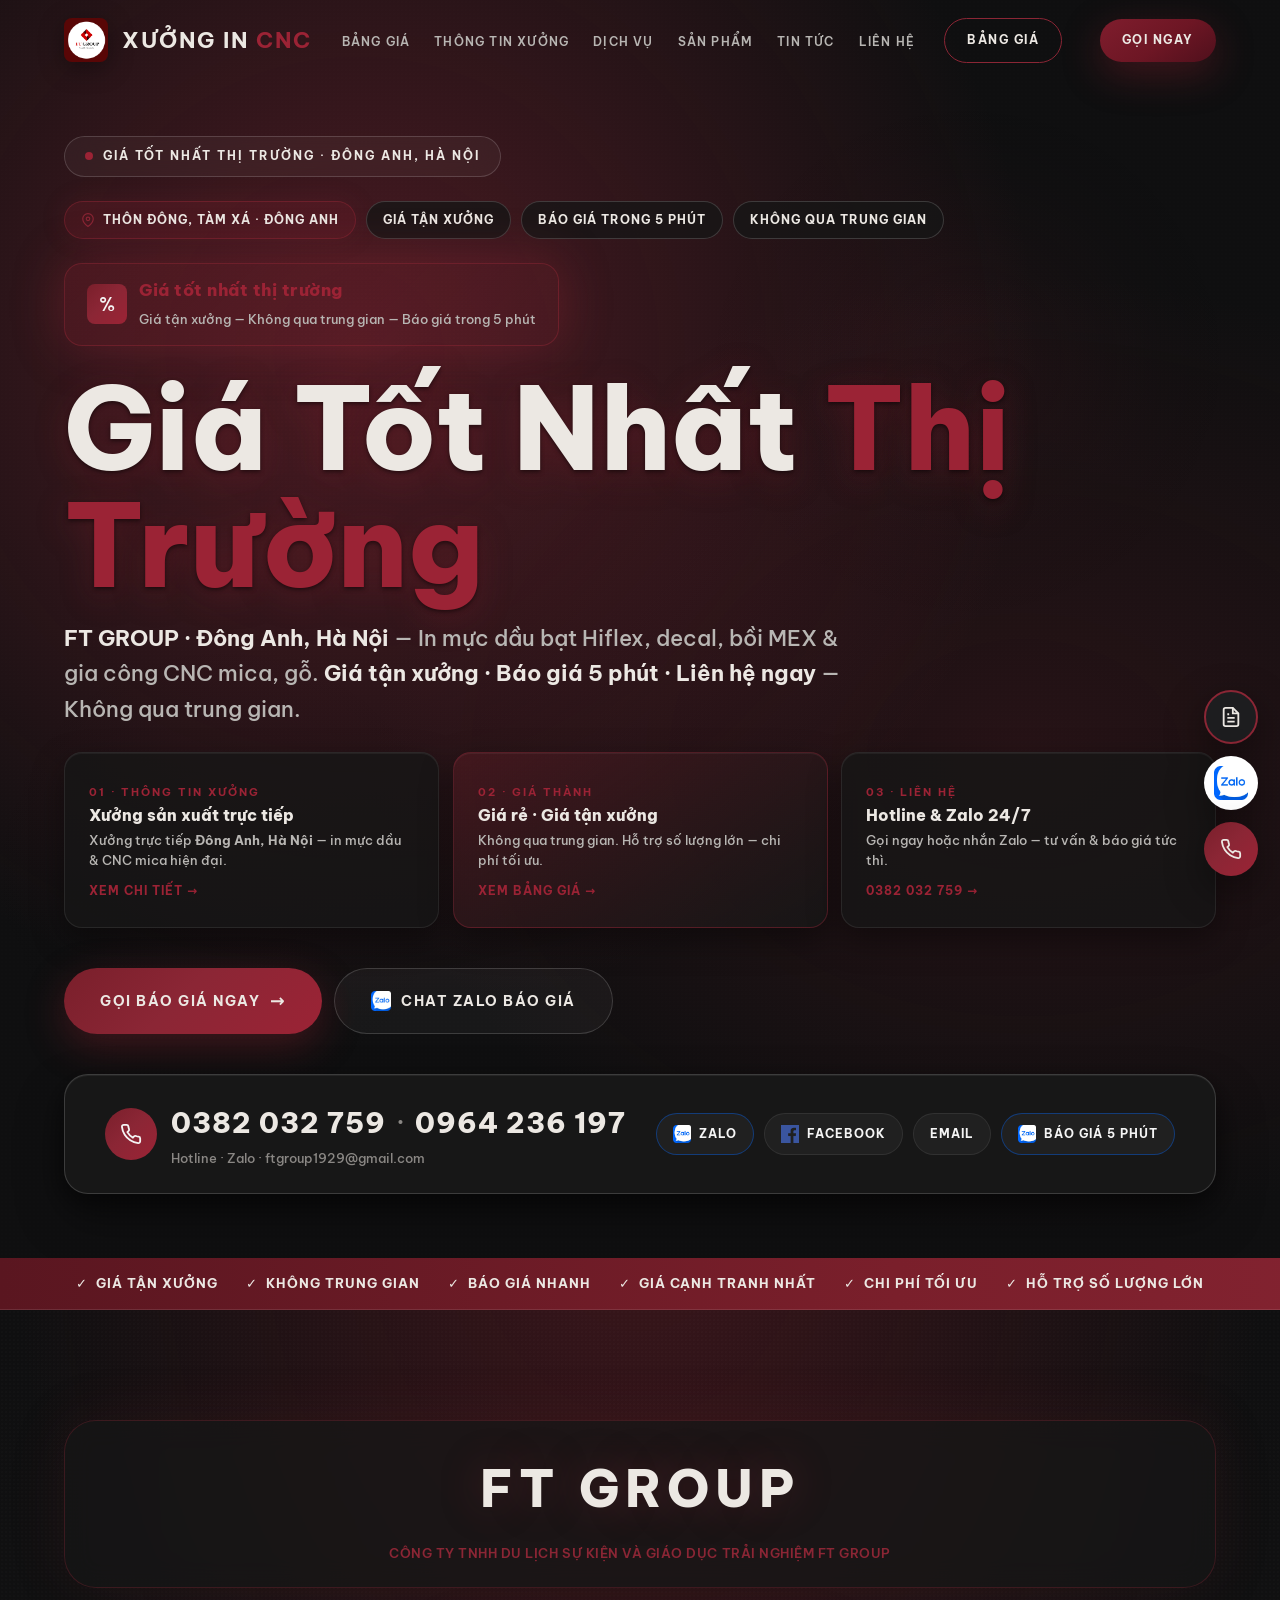
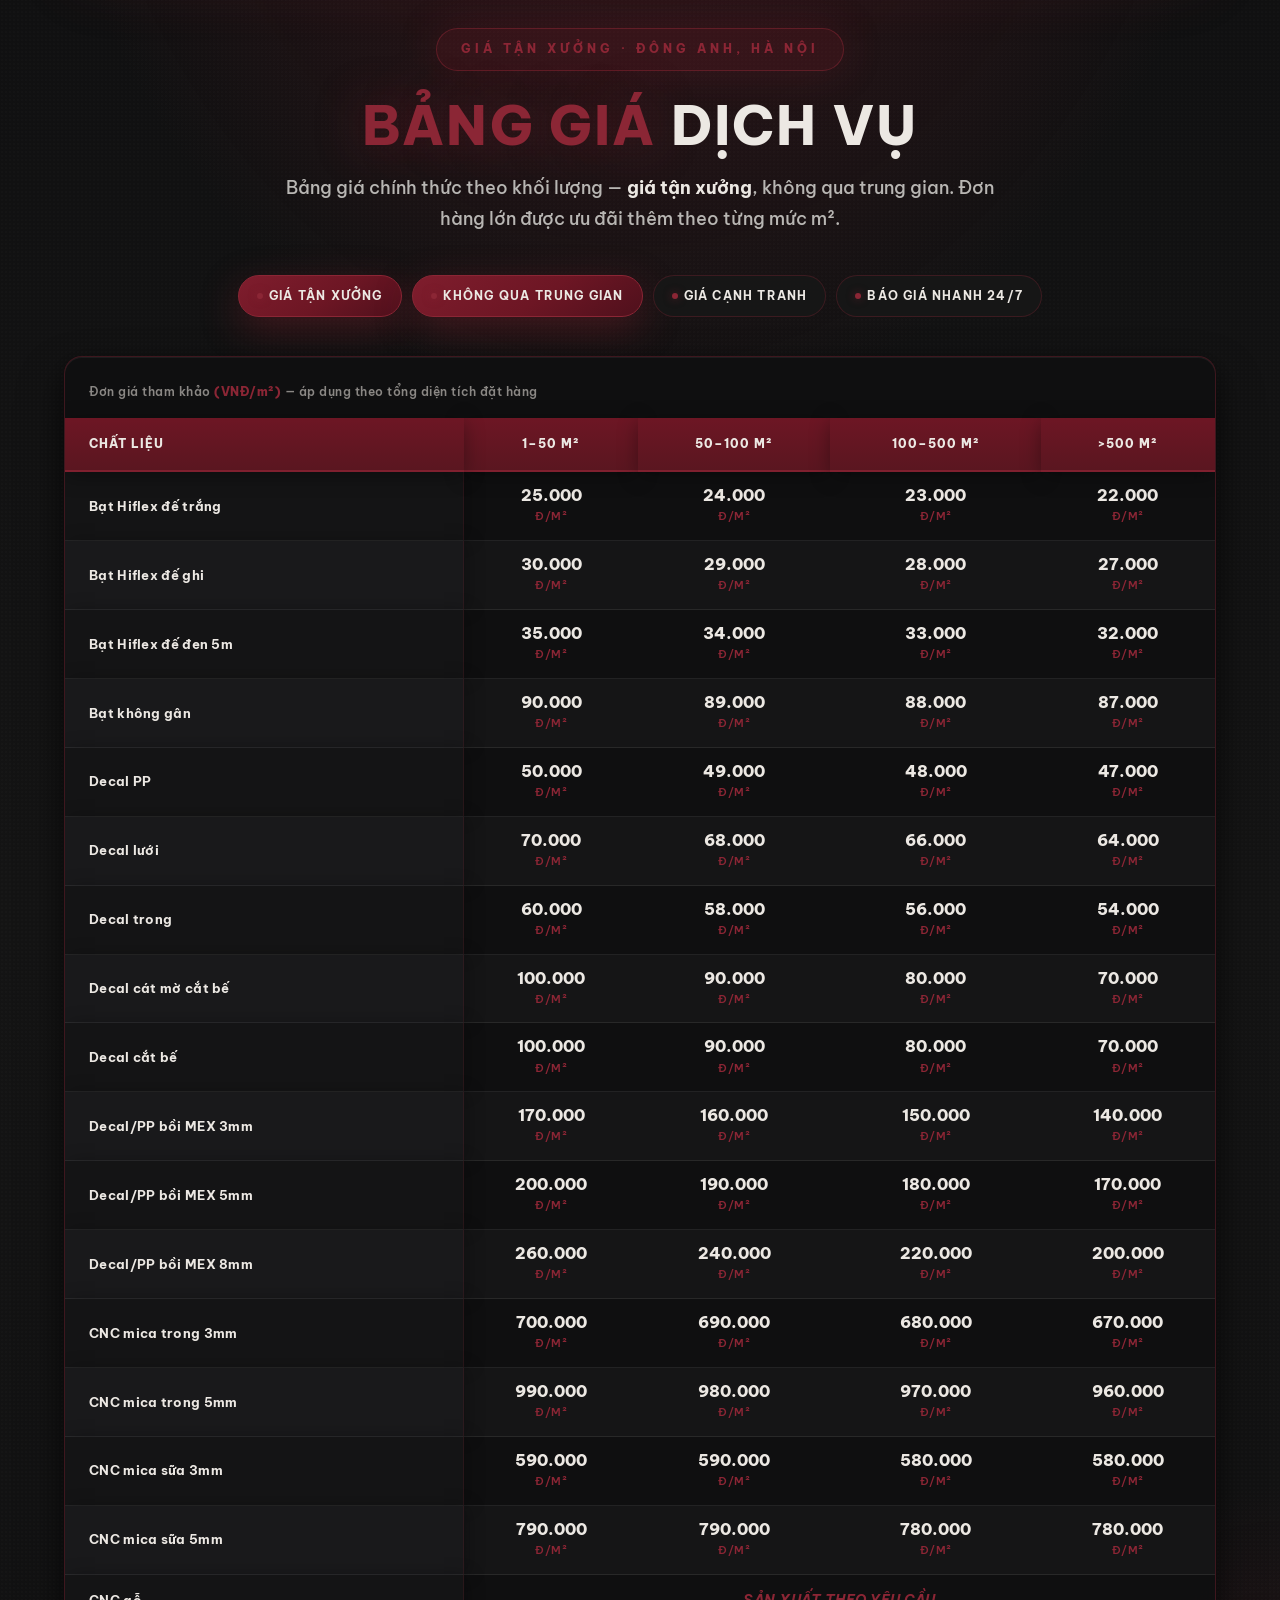
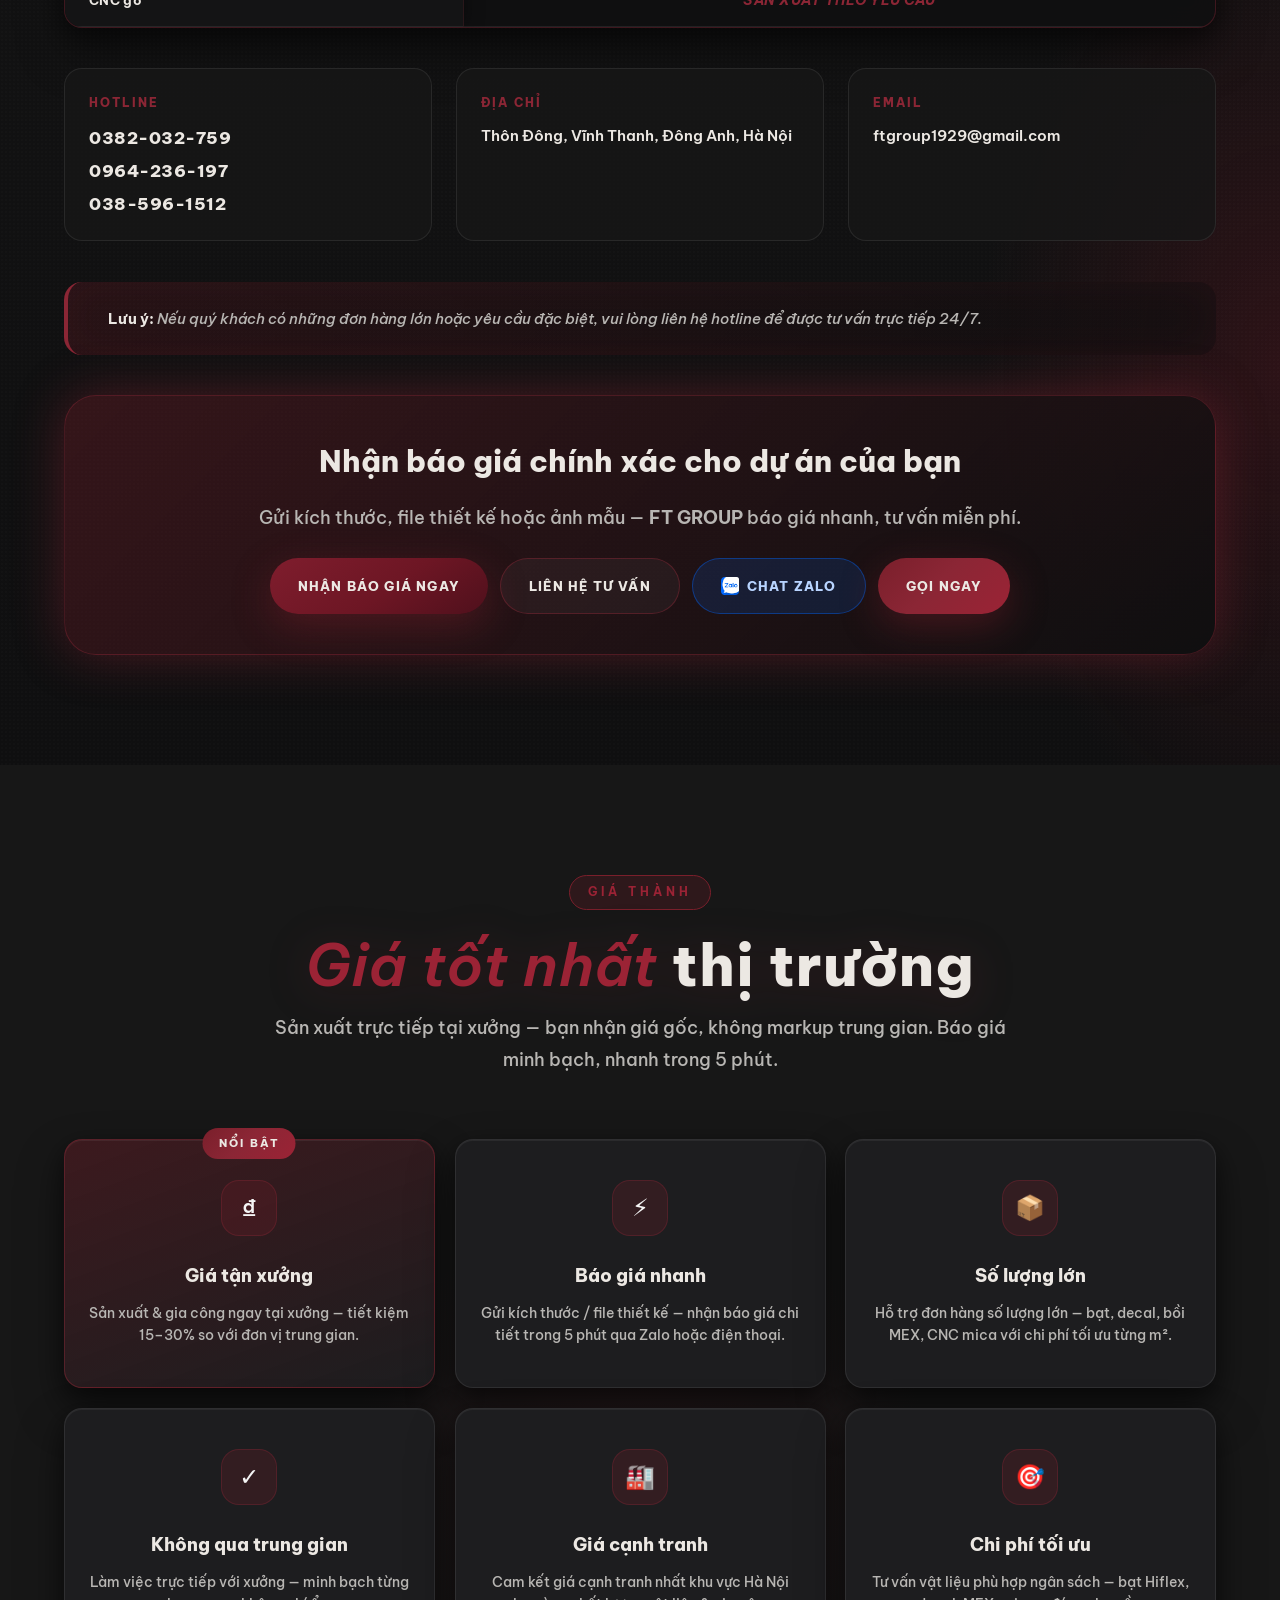
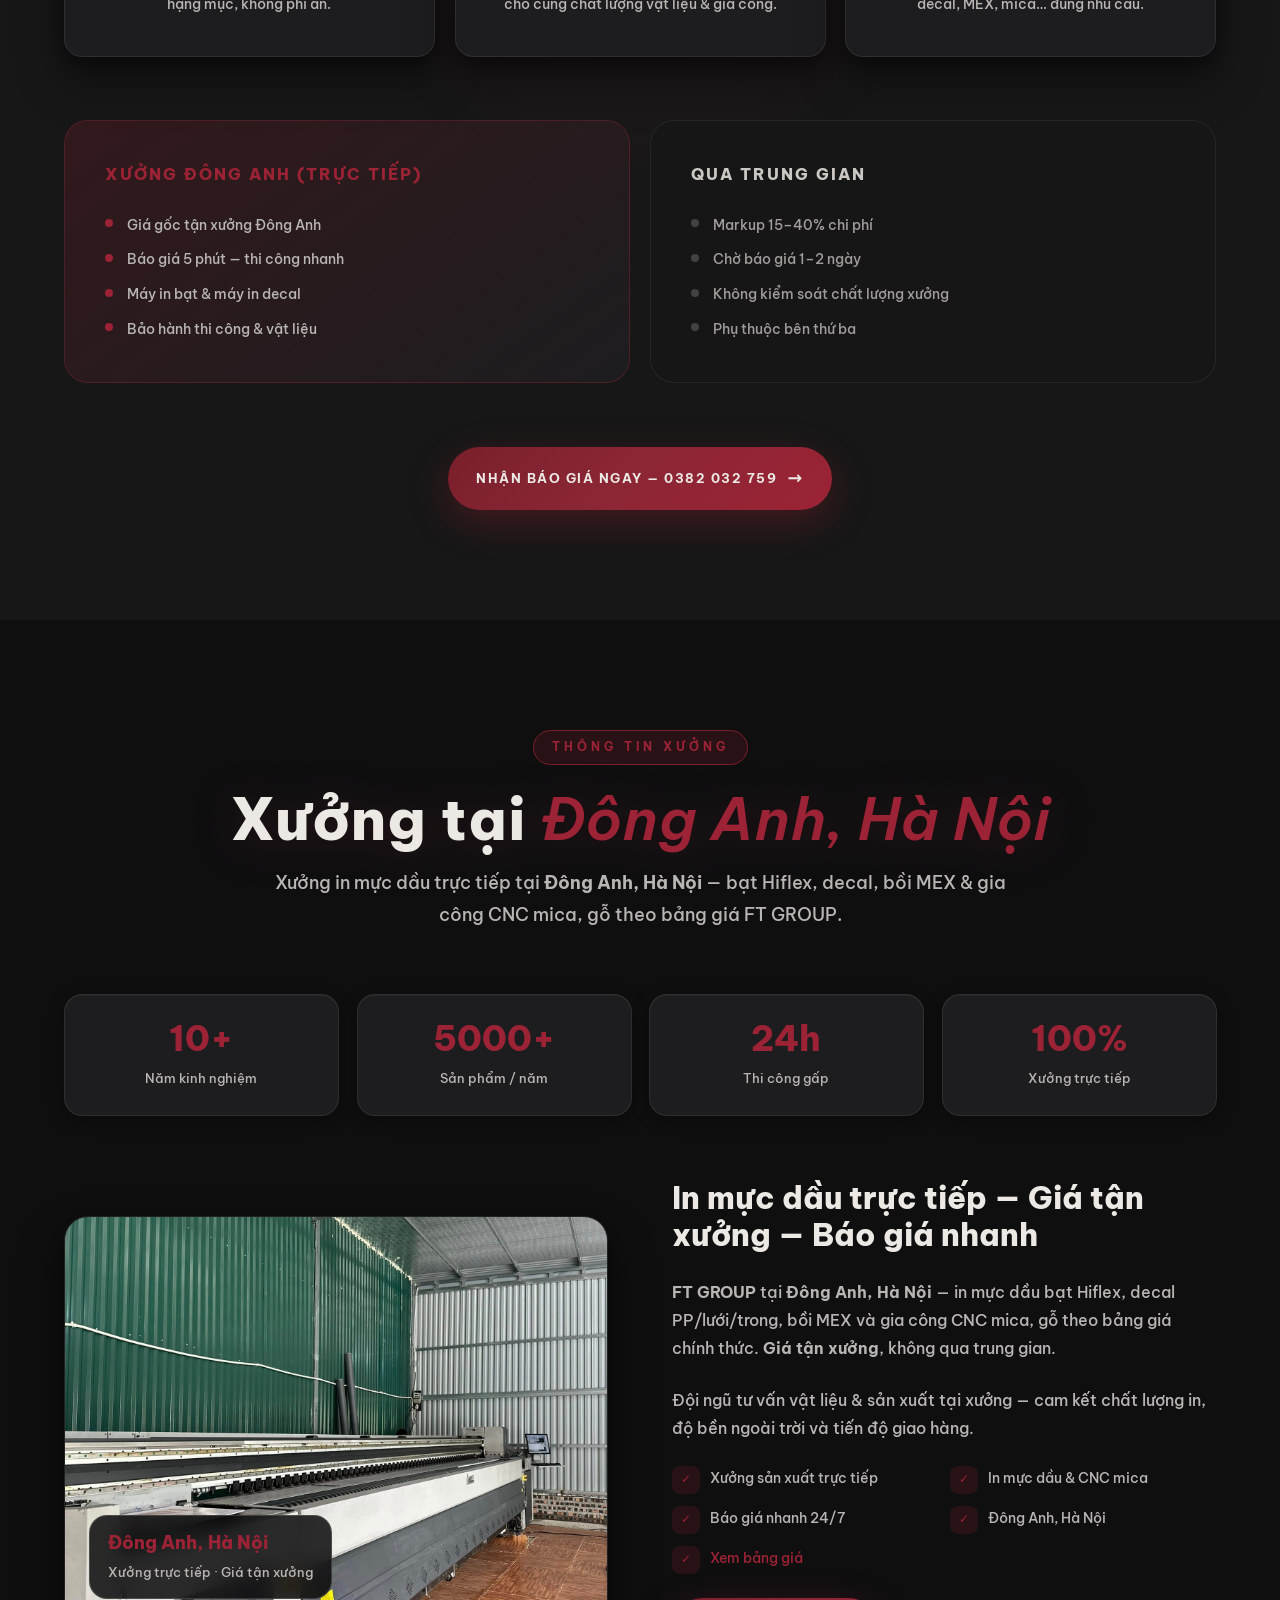
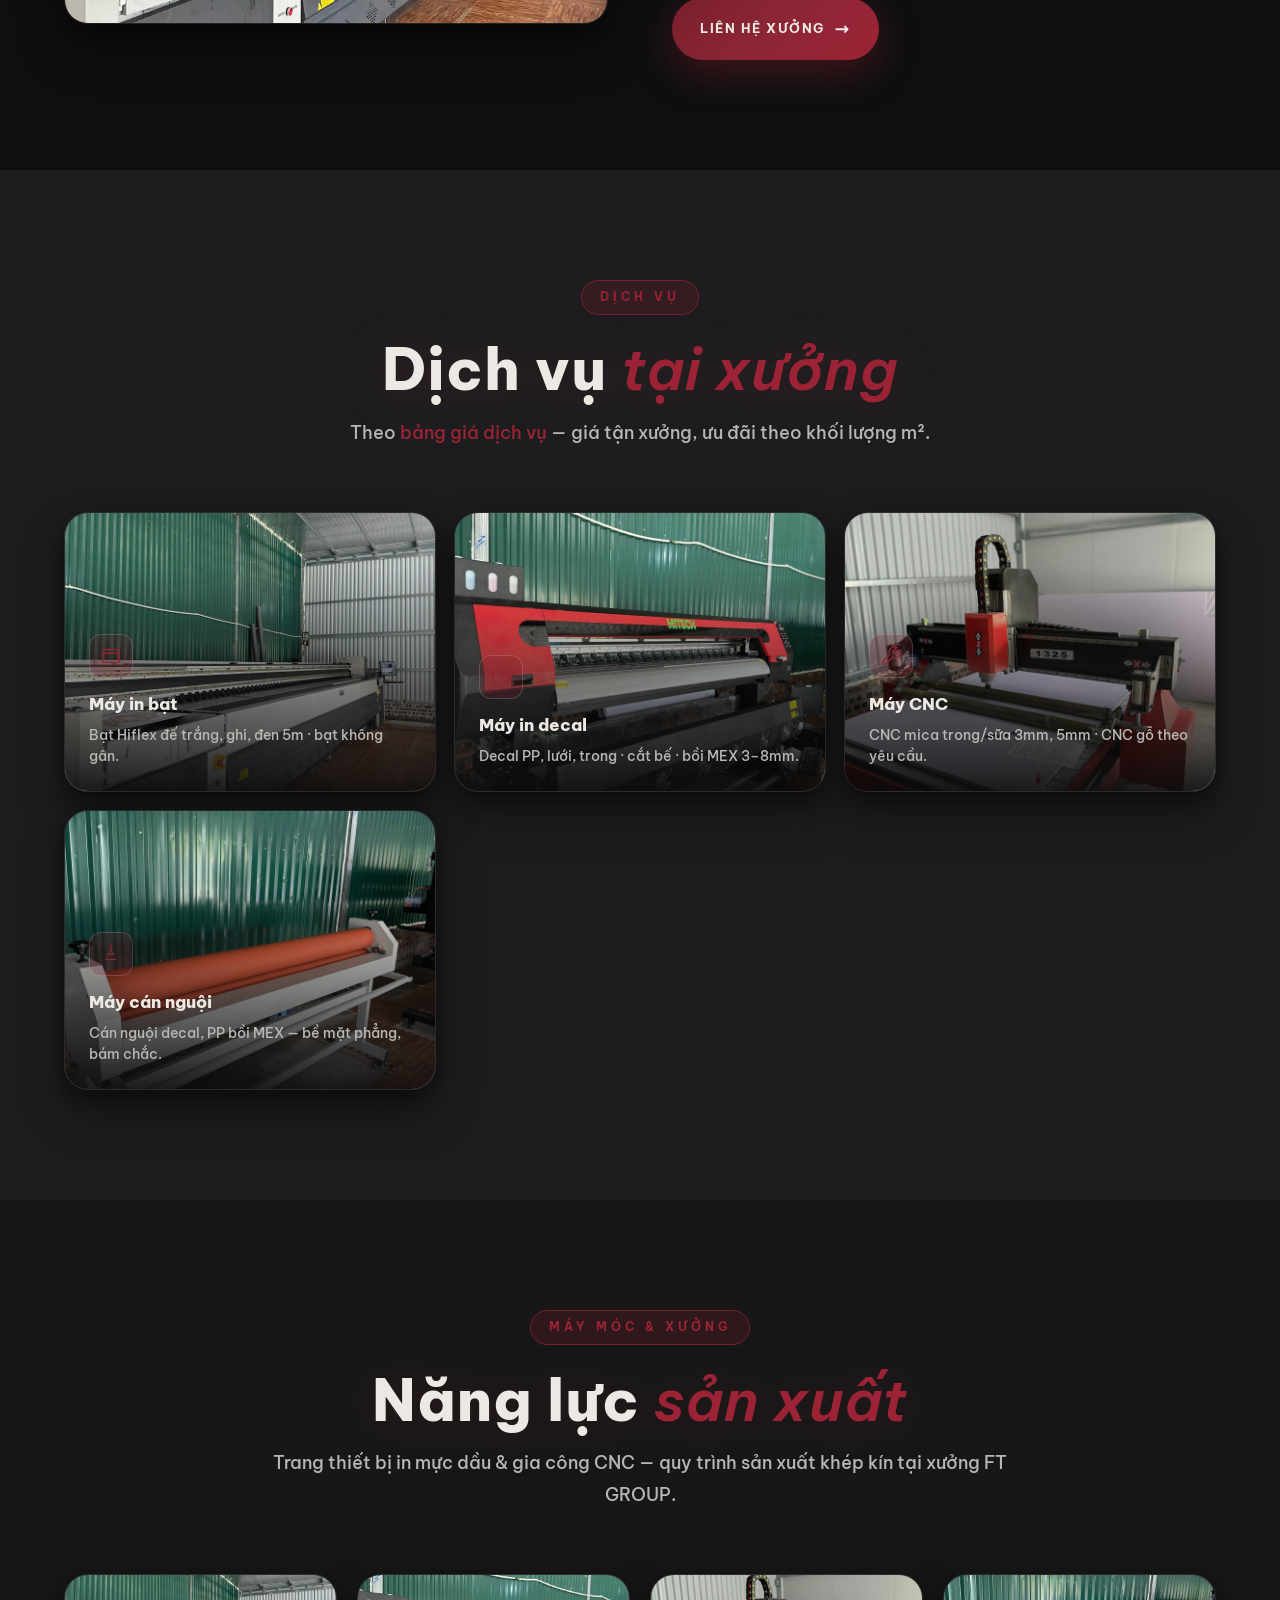
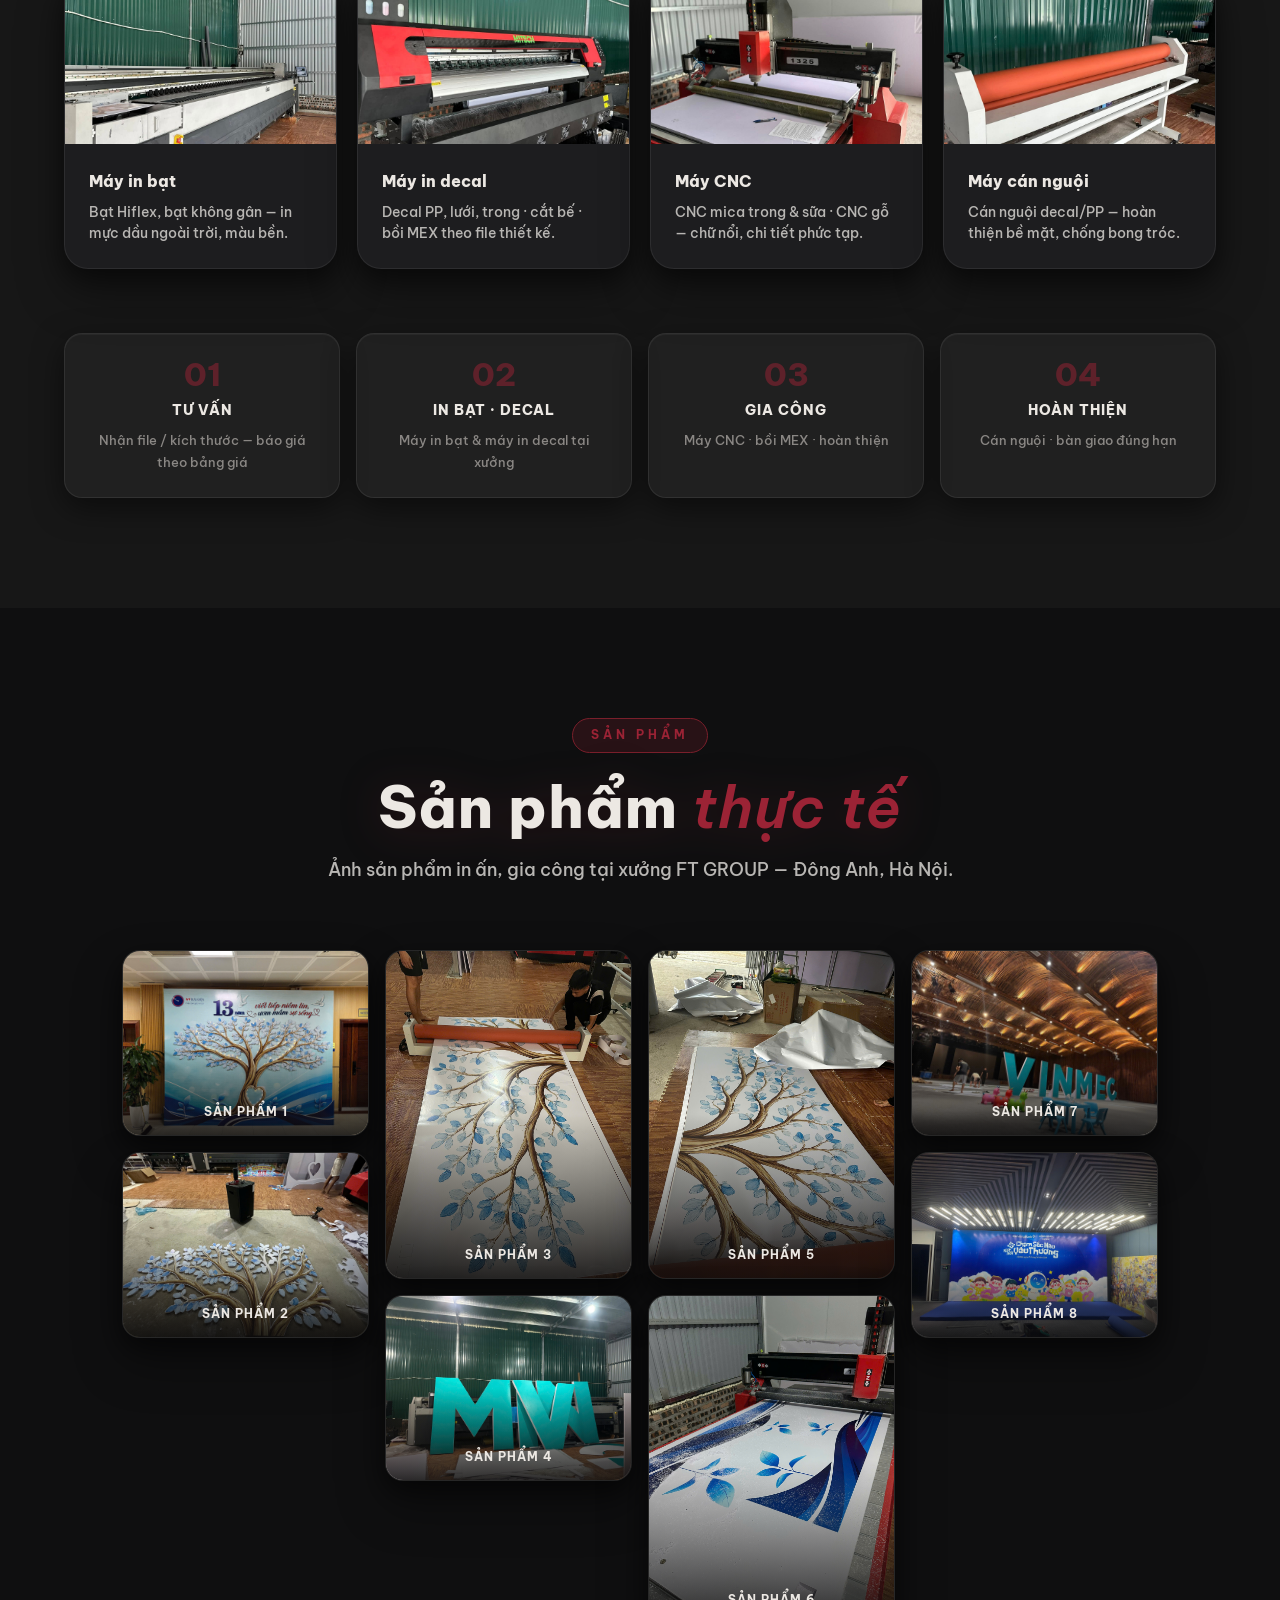
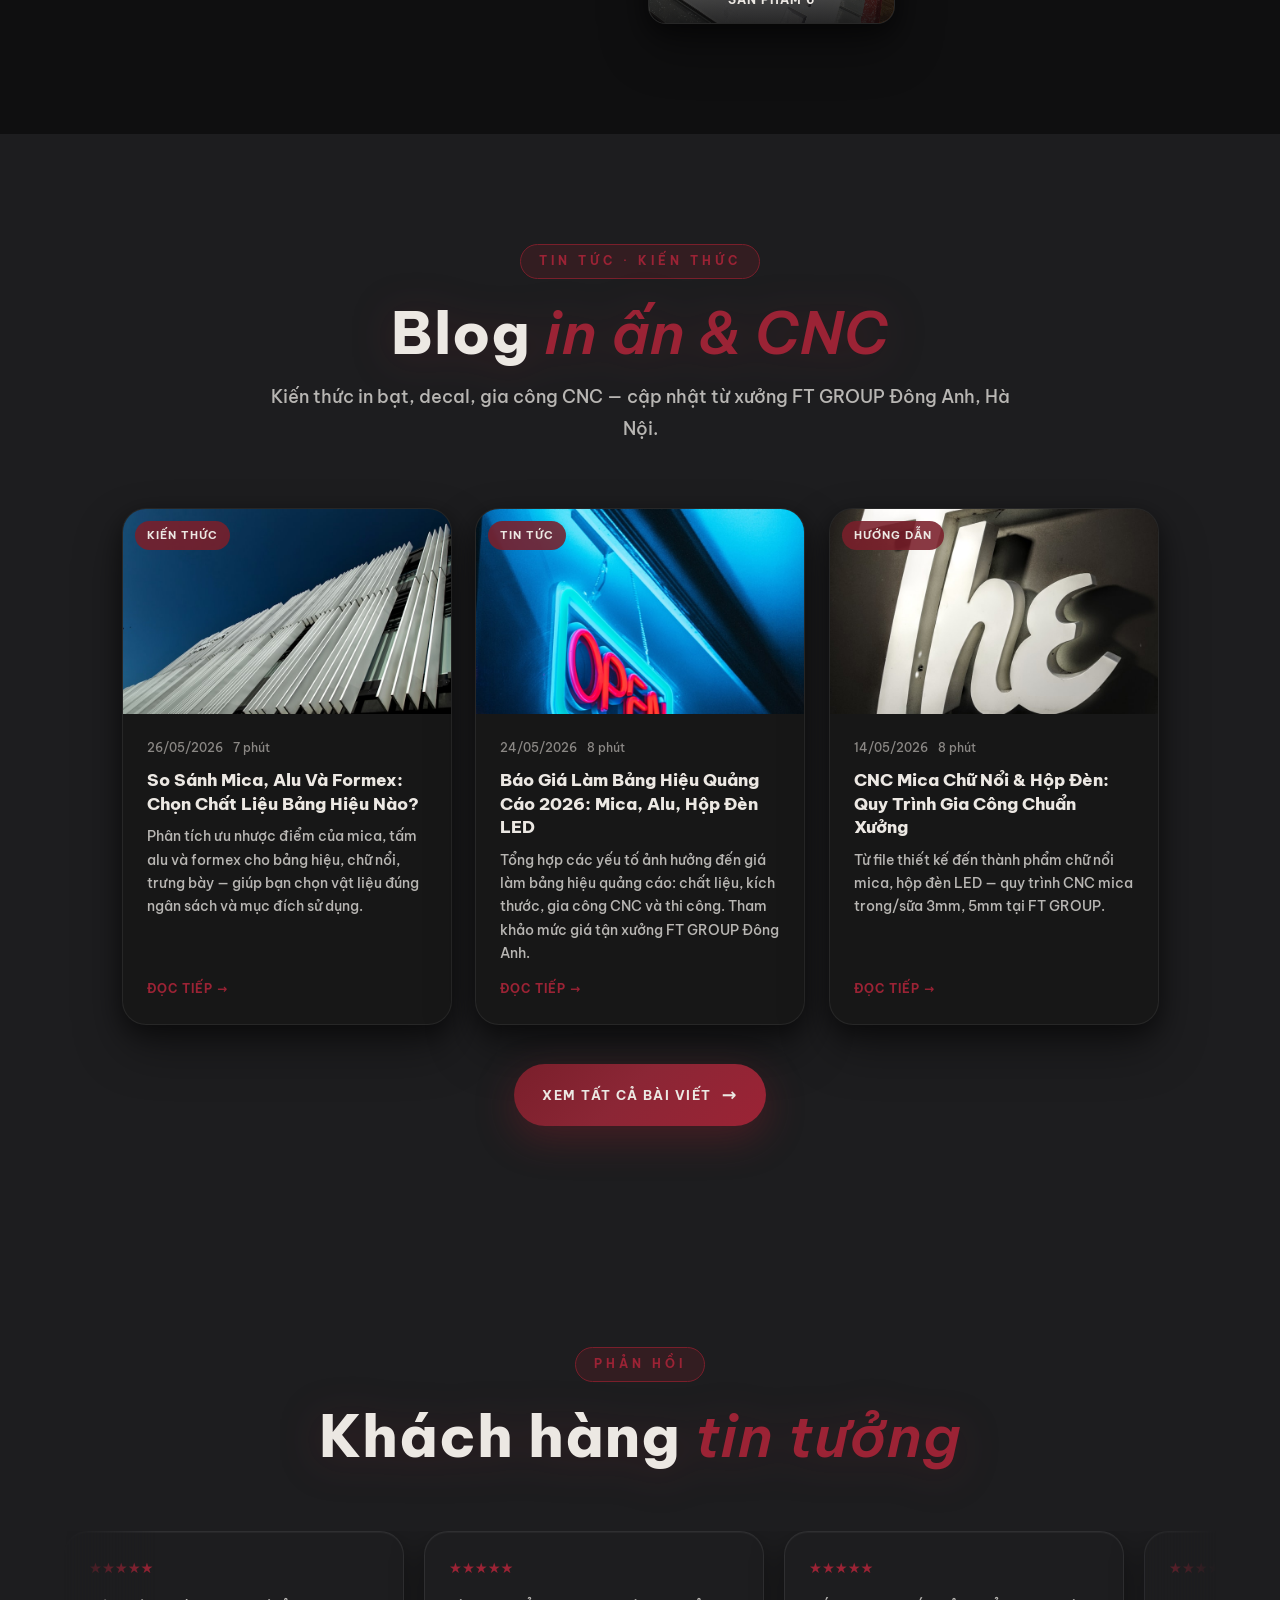
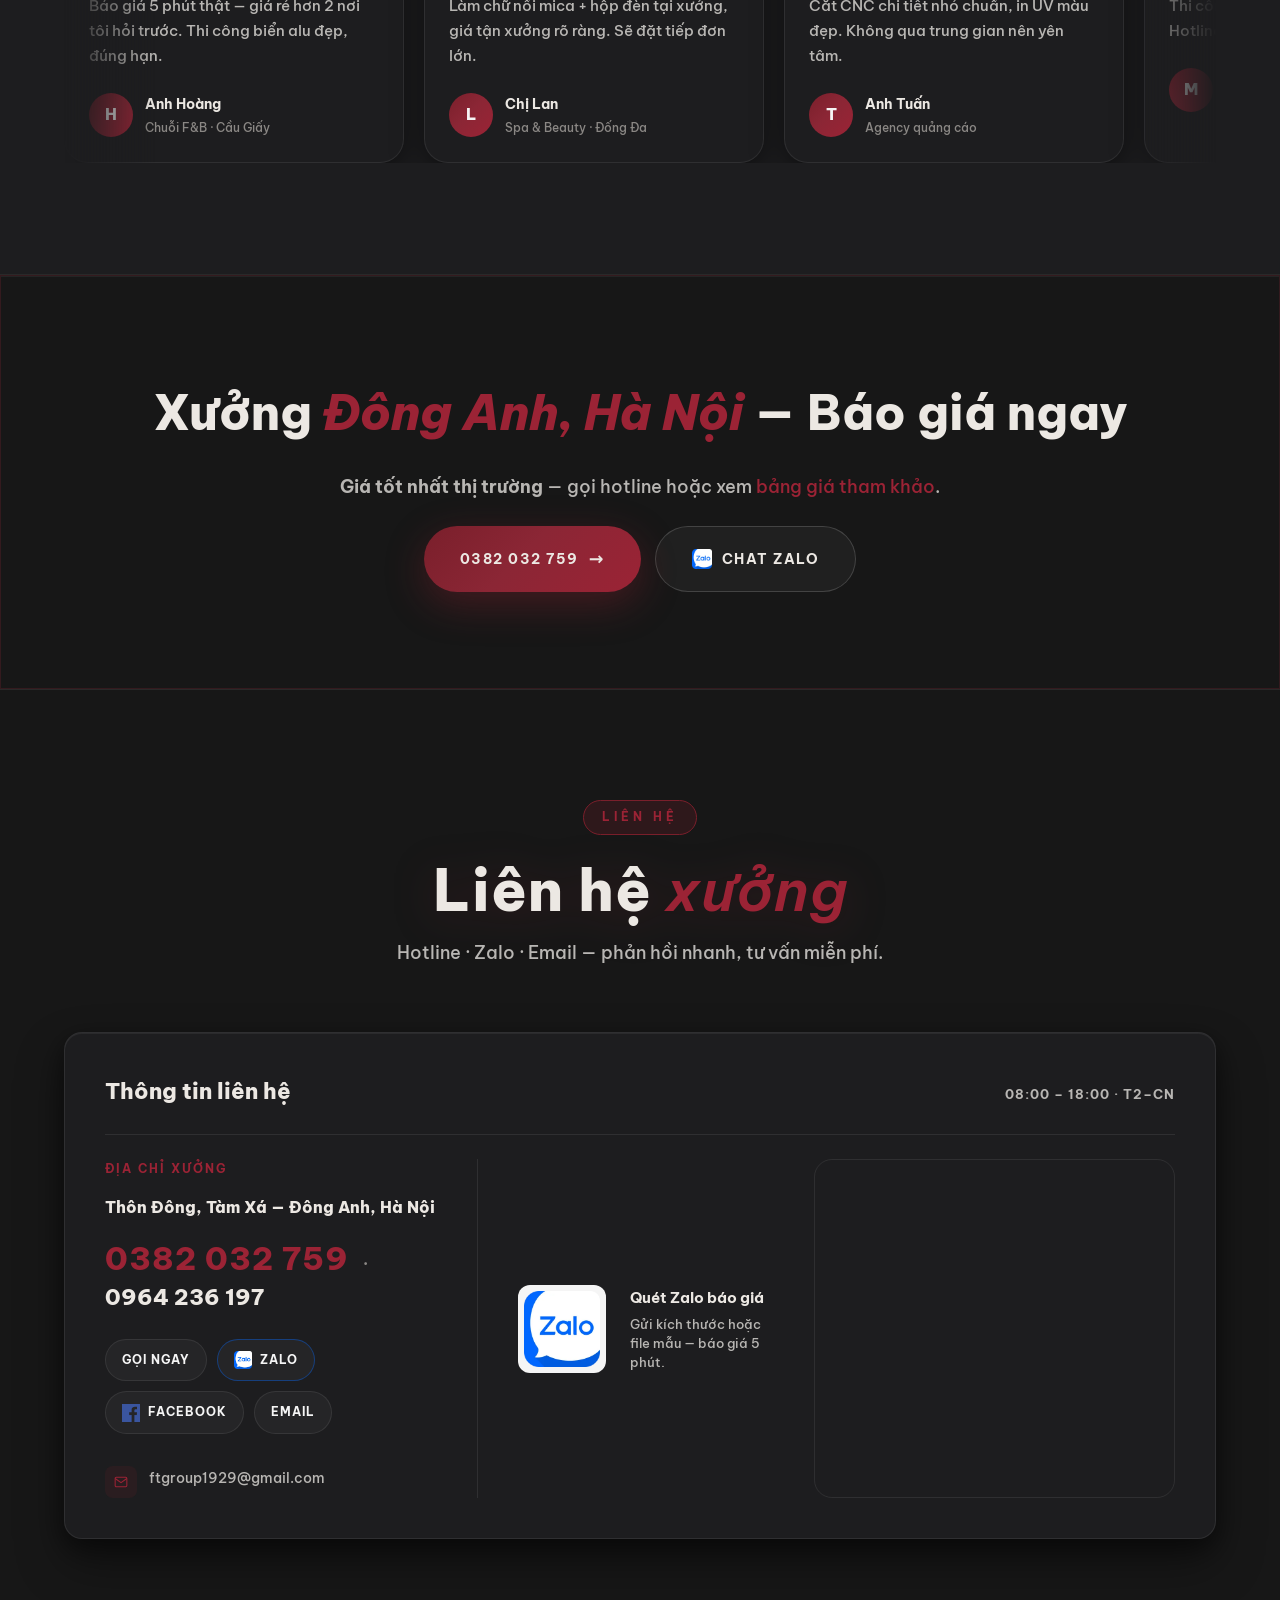
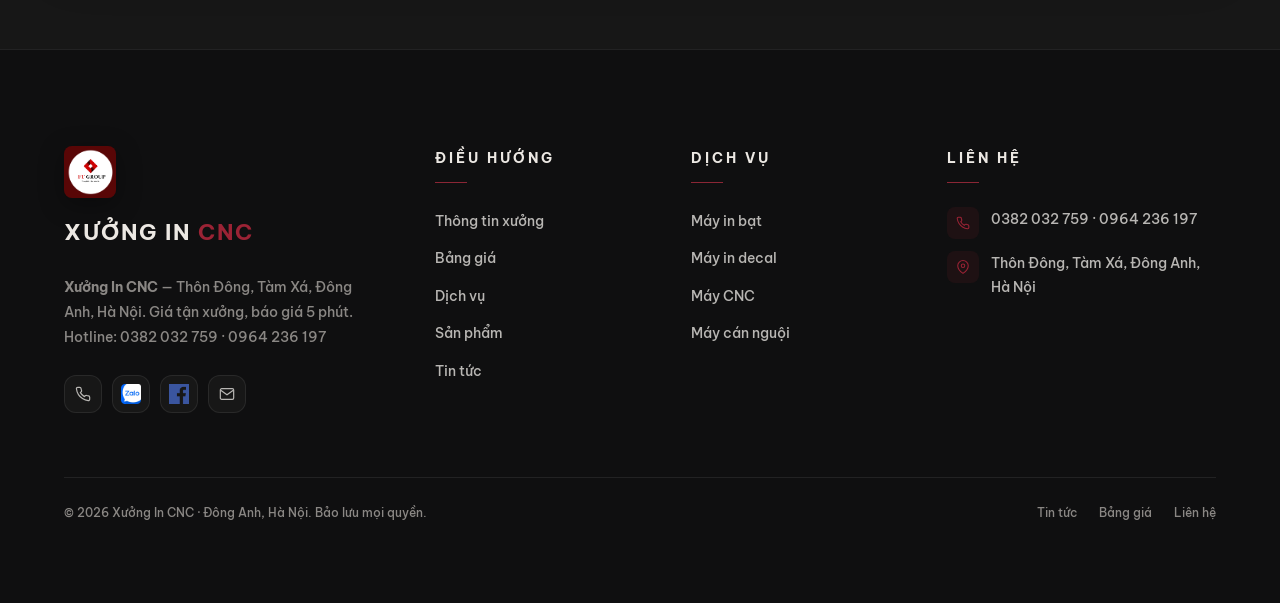
==== commit 76f9012e: "update UI" ====
--- a/index.html
+++ b/index.html
@@ -14,6 +14,7 @@
   <meta name="author" content="Xưởng In CNC Đông Anh Hà Nội">
   <meta name="robots" content="index, follow, max-image-preview:large">
   <link rel="canonical" href="https://cnc.ftgroup.vn/">
+  <link rel="sitemap" type="application/xml" title="Sitemap" href="/sitemap.xml">
 
   <meta property="og:type" content="website">
   <meta property="og:locale" content="vi_VN">
@@ -44,6 +45,8 @@
   <link rel="stylesheet" href="css/pricing.css">
   <link rel="stylesheet" href="css/gallery.css">
   <link rel="stylesheet" href="css/contact-ui.css">
+  <link rel="stylesheet" href="css/effects-3d.css">
+  <link rel="stylesheet" href="css/blog.css">
   <link rel="stylesheet" href="css/responsive.css">
   <link rel="icon" type="image/x-icon" href="assets/images/logo.ico" sizes="any">
 
@@ -137,6 +140,7 @@
       <li><a href="#thong-tin-xuong">Thông tin xưởng</a></li>
       <li><a href="#dich-vu">Dịch vụ</a></li>
       <li><a href="#du-an">Sản phẩm</a></li>
+      <li><a href="blog/">Tin tức</a></li>
       <li><a href="#lien-he">Liên hệ</a></li>
     </ul>
   </nav>
@@ -152,6 +156,7 @@
   <a href="#thong-tin-xuong">Thông tin xưởng</a>
   <a href="#dich-vu">Dịch vụ</a>
   <a href="#du-an">Sản phẩm</a>
+  <a href="blog/">Tin tức</a>
   <a href="#lien-he">Liên hệ</a>
   <a href="tel:+84382032759" class="mobile-menu-cta">Gọi 0382 032 759</a>
 </div>
@@ -722,6 +727,21 @@
       <img src="assets/images/san-pham/8.jpg" alt="Sản phẩm 8" loading="lazy" width="600" height="450">
       <span class="gallery-tile__scrim"></span><span class="gallery-tile__cap">Sản phẩm 8</span>
     </button>
+  </div>
+</section>
+
+<!-- TIN TỨC / BLOG -->
+<section class="section section-mid blog-section" id="tin-tuc" aria-labelledby="blog-heading">
+  <div class="section-head">
+    <span class="section-eyebrow reveal">Tin tức · Kiến thức</span>
+    <h2 class="section-title reveal" id="blog-heading" data-delay="1">
+      Blog <span class="accent">in ấn &amp; CNC</span>
+    </h2>
+    <p class="section-lede reveal" data-delay="2">Kiến thức in bạt, decal, gia công CNC — cập nhật từ xưởng FT GROUP Đông Anh, Hà Nội.</p>
+  </div>
+  <div class="blog-grid" id="blogGrid" aria-live="polite"></div>
+  <div class="blog-section__cta reveal">
+    <a href="blog/" class="btn btn-primary btn-arrow">Xem tất cả bài viết</a>
   </div>
 </section>
 
@@ -890,6 +910,7 @@
         <li><a href="#bang-gia">Bảng giá</a></li>
         <li><a href="#dich-vu">Dịch vụ</a></li>
         <li><a href="#du-an">Sản phẩm</a></li>
+        <li><a href="blog/">Tin tức</a></li>
       </ul>
     </div>
     <div class="footer-col">
@@ -916,6 +937,7 @@
   <div class="footer-bottom">
     <div>© <span id="currentYear">2026</span> Xưởng In CNC · Đông Anh, Hà Nội. Bảo lưu mọi quyền.</div>
     <nav class="footer-bottom-links" aria-label="Liên kết phụ">
+      <a href="blog/">Tin tức</a>
       <a href="#bang-gia">Bảng giá</a>
       <a href="#lien-he">Liên hệ</a>
     </nav>
@@ -967,6 +989,8 @@
 <script src="js/navbar.js" defer></script>
 <script src="js/main.js" defer></script>
 <script src="js/gallery.js" defer></script>
+<script src="js/blog.js" defer></script>
+<script src="js/effects-3d.js" defer></script>
 
 </body>
 </html>
--- a/css/effects-3d.css
+++ b/css/effects-3d.css
@@ -0,0 +1,196 @@
+/* 3D depth — cards, hero, gallery, sections */
+:root {
+  --shadow-3d:
+    0 1px 0 rgba(255, 255, 255, 0.06) inset,
+    0 8px 24px rgba(0, 0, 0, 0.45),
+    0 24px 48px rgba(0, 0, 0, 0.35);
+  --shadow-3d-hover:
+    0 1px 0 rgba(255, 255, 255, 0.08) inset,
+    0 16px 40px rgba(0, 0, 0, 0.55),
+    0 32px 64px rgba(122, 31, 43, 0.22);
+  --perspective: 1200px;
+}
+
+/* Ambient depth on hero */
+.hero::before {
+  content: '';
+  position: absolute;
+  top: 12%;
+  right: 8%;
+  width: min(420px, 50vw);
+  height: min(420px, 50vw);
+  border-radius: 50%;
+  background: radial-gradient(circle, rgba(var(--red-soft-rgb), 0.28) 0%, transparent 68%);
+  filter: blur(40px);
+  z-index: 0;
+  pointer-events: none;
+  animation: floatOrb 14s var(--ease-soft) infinite alternate;
+}
+.hero::after {
+  content: '';
+  position: absolute;
+  bottom: 18%;
+  left: 5%;
+  width: min(320px, 40vw);
+  height: min(320px, 40vw);
+  border-radius: 50%;
+  background: radial-gradient(circle, rgba(var(--red-rgb), 0.2) 0%, transparent 70%);
+  filter: blur(50px);
+  z-index: 0;
+  pointer-events: none;
+  animation: floatOrb 18s var(--ease-soft) infinite alternate-reverse;
+}
+@keyframes floatOrb {
+  from { transform: translate3d(0, 0, 0) scale(1); }
+  to   { transform: translate3d(20px, -24px, 0) scale(1.08); }
+}
+
+.hero-overlay { z-index: 1; }
+.hero-grain { z-index: 2; }
+.hero-inner { z-index: 3; }
+
+/* 3D card base */
+.card-3d,
+.highlight-card,
+.machine-card,
+.gallery-tile,
+.hero-pillar,
+.hero-contact-strip,
+.testimonial,
+.intro-stat-card,
+.blog-card,
+.price-advantage-card,
+.about-visual {
+  transform-style: preserve-3d;
+  will-change: transform;
+}
+
+.highlight-card,
+.machine-card,
+.gallery-tile,
+.blog-card {
+  box-shadow: var(--shadow-3d);
+  border: 1px solid rgba(255, 255, 255, 0.07);
+}
+
+.highlight-card:hover,
+.machine-card:hover,
+.gallery-tile:hover,
+.blog-card:hover {
+  box-shadow: var(--shadow-3d-hover);
+}
+
+.highlight-card:hover {
+  transform: translateY(-8px) rotateX(2deg);
+}
+.machine-card:hover {
+  transform: translateY(-8px) rotateX(1.5deg);
+}
+.gallery-tile:hover {
+  transform: translateY(-6px) scale(1.02);
+}
+.blog-card:hover {
+  transform: translateY(-10px) rotateX(2deg);
+}
+
+.hero-pillar {
+  box-shadow:
+    0 1px 0 rgba(255, 255, 255, 0.05) inset,
+    0 12px 32px rgba(0, 0, 0, 0.4);
+}
+.hero-pillar:hover {
+  transform: translateY(-6px) translateZ(12px);
+  box-shadow: var(--shadow-3d-hover);
+}
+
+.hero-contact-strip {
+  box-shadow: var(--shadow-3d);
+}
+
+.hero-title {
+  text-shadow:
+    0 2px 4px rgba(0, 0, 0, 0.5),
+    0 8px 32px rgba(var(--red-rgb), 0.35);
+}
+
+.testimonial {
+  box-shadow: var(--shadow-card);
+  border: 1px solid var(--glass-border);
+}
+.testimonial:hover {
+  transform: translateY(-4px);
+  box-shadow: var(--shadow-3d);
+}
+
+.about-visual {
+  box-shadow: var(--shadow-3d);
+  border-radius: var(--radius-lg);
+  overflow: hidden;
+}
+.about-visual:hover {
+  transform: translateY(-6px) rotateY(-1deg);
+  box-shadow: var(--shadow-3d-hover);
+}
+
+.intro-stat-card {
+  box-shadow:
+    0 4px 16px rgba(0, 0, 0, 0.35),
+    0 1px 0 rgba(255, 255, 255, 0.04) inset;
+  transition: transform var(--dur-fast) var(--ease), box-shadow var(--dur-fast) var(--ease);
+}
+.intro-stat-card:hover {
+  transform: translateY(-4px) scale(1.02);
+  box-shadow: var(--shadow-3d);
+}
+
+/* Tilt container (JS-driven) */
+.tilt-3d {
+  transition: transform 0.15s var(--ease-soft);
+}
+.tilt-3d.is-tilting {
+  transition: none;
+}
+
+/* Section depth divider */
+.section-head .section-title {
+  filter: drop-shadow(0 4px 20px rgba(var(--red-rgb), 0.25));
+}
+
+.cta-band__inner {
+  box-shadow: var(--shadow-3d);
+  border: 1px solid rgba(var(--red-soft-rgb), 0.25);
+}
+
+.price-table-wrap,
+.contact-info-panel,
+.price-card {
+  box-shadow: var(--shadow-3d);
+  border-radius: var(--radius-md);
+}
+
+.price-card:hover {
+  transform: translateY(-6px);
+  box-shadow: var(--shadow-3d-hover);
+}
+
+.process-step {
+  box-shadow: var(--shadow-card);
+  transition: transform var(--dur-fast) var(--ease), box-shadow var(--dur-fast) var(--ease);
+}
+.price-advantage-card:hover,
+.process-step:hover {
+  transform: translateY(-4px);
+  box-shadow: var(--shadow-3d);
+}
+
+@media (prefers-reduced-motion: reduce) {
+  .hero::before,
+  .hero::after { animation: none; }
+  .tilt-3d { transition: none; }
+  .highlight-card:hover,
+  .machine-card:hover,
+  .gallery-tile:hover,
+  .blog-card:hover,
+  .hero-pillar:hover,
+  .about-visual:hover { transform: none; }
+}
--- a/css/blog.css
+++ b/css/blog.css
@@ -0,0 +1,303 @@
+/* Blog / Tin tức / Kiến thức */
+.blog-section { padding-bottom: var(--space-3xl); }
+
+.blog-grid {
+  max-width: var(--maxw);
+  margin: 0 auto;
+  padding: 0 var(--gutter);
+  display: grid;
+  grid-template-columns: repeat(3, minmax(0, 1fr));
+  gap: var(--space-md);
+}
+
+.blog-card {
+  display: flex;
+  flex-direction: column;
+  background: var(--color-black-2);
+  border-radius: var(--radius-lg);
+  overflow: hidden;
+  text-decoration: none;
+  color: inherit;
+  transition: transform var(--dur-fast) var(--ease), box-shadow var(--dur-fast) var(--ease), border-color var(--dur-fast) var(--ease);
+}
+.blog-card__img {
+  position: relative;
+  aspect-ratio: 16 / 10;
+  overflow: hidden;
+  background: var(--color-black-3);
+}
+.blog-card__img img {
+  width: 100%;
+  height: 100%;
+  object-fit: cover;
+  transition: transform 0.65s var(--ease-soft);
+}
+.blog-card:hover .blog-card__img img { transform: scale(1.08); }
+.blog-card__cat {
+  position: absolute;
+  top: 12px;
+  left: 12px;
+  padding: 5px 12px;
+  border-radius: var(--radius-pill);
+  background: rgba(var(--red-rgb), 0.88);
+  color: var(--color-white-warm);
+  font-size: 0.68rem;
+  font-weight: 700;
+  letter-spacing: 1px;
+  text-transform: uppercase;
+}
+.blog-card__body {
+  padding: var(--space-md);
+  flex: 1;
+  display: flex;
+  flex-direction: column;
+}
+.blog-card__meta {
+  display: flex;
+  flex-wrap: wrap;
+  gap: 10px;
+  font-size: 0.75rem;
+  color: var(--color-white-mute);
+  margin-bottom: 10px;
+}
+.blog-card h3 {
+  font-size: 1.05rem;
+  font-weight: 800;
+  color: var(--color-white-warm);
+  line-height: 1.4;
+  margin-bottom: 10px;
+  transition: color var(--dur-fast) var(--ease);
+}
+.blog-card:hover h3 { color: var(--color-red-bright); }
+.blog-card p {
+  font-size: 0.88rem;
+  color: var(--color-white-dim);
+  line-height: 1.65;
+  flex: 1;
+}
+.blog-card__more {
+  margin-top: 14px;
+  font-size: 0.75rem;
+  font-weight: 700;
+  letter-spacing: 1px;
+  text-transform: uppercase;
+  color: var(--color-red-bright);
+}
+
+.blog-section__cta {
+  text-align: center;
+  margin-top: var(--space-lg);
+}
+
+/* Blog listing page */
+.blog-page-hero {
+  padding: calc(var(--nav-h) + var(--space-2xl)) var(--gutter) var(--space-xl);
+  text-align: center;
+  background: var(--grad-dark);
+  border-bottom: 1px solid var(--glass-border);
+}
+.blog-page-hero h1 {
+  font-size: var(--fs-h2);
+  font-weight: 800;
+  color: var(--color-white-warm);
+  margin-bottom: var(--space-sm);
+}
+.blog-page-hero p {
+  max-width: 58ch;
+  margin: 0 auto;
+  color: var(--color-white-dim);
+  line-height: 1.7;
+}
+
+.blog-listing {
+  max-width: var(--maxw);
+  margin: 0 auto;
+  padding: var(--space-xl) var(--gutter) var(--space-3xl);
+}
+
+.blog-filters {
+  display: flex;
+  flex-wrap: wrap;
+  gap: 10px;
+  margin-bottom: var(--space-lg);
+}
+.blog-filter-btn {
+  padding: 8px 18px;
+  border-radius: var(--radius-pill);
+  border: 1px solid var(--glass-border);
+  background: var(--color-black-2);
+  color: var(--color-white-dim);
+  font-size: 0.8rem;
+  font-weight: 600;
+  cursor: pointer;
+  transition: background var(--dur-fast) var(--ease), border-color var(--dur-fast) var(--ease), color var(--dur-fast) var(--ease);
+}
+.blog-filter-btn:hover,
+.blog-filter-btn.is-active {
+  background: var(--grad-red);
+  border-color: var(--color-red-soft);
+  color: var(--color-white-warm);
+}
+
+/* Article page */
+.article-wrap {
+  max-width: 780px;
+  margin: 0 auto;
+  padding: calc(var(--nav-h) + var(--space-xl)) var(--gutter) var(--space-3xl);
+}
+.article-breadcrumb {
+  font-size: 0.82rem;
+  color: var(--color-white-mute);
+  margin-bottom: var(--space-md);
+}
+.article-breadcrumb a { color: var(--color-red-bright); }
+.article-breadcrumb a:hover { text-decoration: underline; }
+.article-header {
+  margin-bottom: var(--space-lg);
+}
+.article-header h1 {
+  font-size: clamp(1.8rem, 4vw, 2.6rem);
+  font-weight: 800;
+  color: var(--color-white-warm);
+  line-height: 1.25;
+  margin-bottom: var(--space-sm);
+}
+.article-meta {
+  display: flex;
+  flex-wrap: wrap;
+  gap: 14px;
+  font-size: 0.82rem;
+  color: var(--color-white-mute);
+}
+.article-cover {
+  border-radius: var(--radius-lg);
+  overflow: hidden;
+  margin-bottom: var(--space-lg);
+  box-shadow: var(--shadow-3d);
+}
+.article-cover img {
+  width: 100%;
+  height: auto;
+  display: block;
+}
+.article-body {
+  font-size: 1rem;
+  line-height: 1.85;
+  color: var(--color-white-dim);
+}
+.article-body h2 {
+  font-size: 1.35rem;
+  font-weight: 800;
+  color: var(--color-white-warm);
+  margin: var(--space-lg) 0 var(--space-sm);
+  padding-bottom: 10px;
+  border-bottom: 1px solid var(--glass-border);
+}
+.article-body h3 {
+  font-size: 1.1rem;
+  font-weight: 700;
+  color: var(--color-red-bright);
+  margin: var(--space-md) 0 10px;
+}
+.article-body p { margin-bottom: 1.1em; }
+.article-body ul,
+.article-body ol {
+  margin: 0 0 1.2em 1.4em;
+}
+.article-body li { margin-bottom: 0.5em; }
+.article-body a {
+  color: var(--color-red-bright);
+  text-decoration: underline;
+  text-underline-offset: 3px;
+}
+.article-body strong { color: var(--color-white-warm); }
+.article-cta {
+  margin-top: var(--space-xl);
+  padding: var(--space-lg);
+  border-radius: var(--radius-lg);
+  background: linear-gradient(145deg, rgba(var(--red-rgb), 0.25), var(--color-black-2));
+  border: 1px solid rgba(var(--red-soft-rgb), 0.35);
+  box-shadow: var(--shadow-3d);
+  text-align: center;
+}
+.article-cta h2 {
+  font-size: 1.25rem;
+  color: var(--color-white-warm);
+  margin-bottom: 10px;
+}
+.article-cta p {
+  color: var(--color-white-dim);
+  margin-bottom: var(--space-md);
+}
+.article-related {
+  margin-top: var(--space-2xl);
+  padding-top: var(--space-xl);
+  border-top: 1px solid var(--glass-border);
+}
+.article-related h2 {
+  font-size: 1.2rem;
+  color: var(--color-white-warm);
+  margin-bottom: var(--space-md);
+}
+
+/* Admin */
+.admin-wrap {
+  max-width: 900px;
+  margin: 0 auto;
+  padding: calc(var(--nav-h) + var(--space-xl)) var(--gutter) var(--space-3xl);
+}
+.admin-panel {
+  background: var(--color-black-2);
+  border: 1px solid var(--glass-border);
+  border-radius: var(--radius-lg);
+  padding: var(--space-lg);
+  margin-bottom: var(--space-lg);
+  box-shadow: var(--shadow-3d);
+}
+.admin-panel h2 {
+  font-size: 1.1rem;
+  color: var(--color-white-warm);
+  margin-bottom: var(--space-md);
+}
+.admin-field {
+  margin-bottom: var(--space-md);
+}
+.admin-field label {
+  display: block;
+  font-size: 0.82rem;
+  font-weight: 600;
+  color: var(--color-white-dim);
+  margin-bottom: 6px;
+}
+.admin-field input,
+.admin-field textarea,
+.admin-field select {
+  width: 100%;
+  padding: 10px 14px;
+  border-radius: var(--radius-sm);
+  border: 1px solid var(--glass-border);
+  background: var(--color-black-3);
+  color: var(--color-white-warm);
+  font-family: var(--font-body);
+  font-size: 0.9rem;
+}
+.admin-field textarea { min-height: 120px; resize: vertical; }
+.admin-output {
+  width: 100%;
+  min-height: 200px;
+  padding: 14px;
+  border-radius: var(--radius-sm);
+  border: 1px solid var(--glass-border);
+  background: var(--color-black);
+  color: #7ee787;
+  font-family: ui-monospace, monospace;
+  font-size: 0.78rem;
+  line-height: 1.5;
+}
+
+@media (max-width: 1024px) {
+  .blog-grid { grid-template-columns: repeat(2, minmax(0, 1fr)); }
+}
+@media (max-width: 640px) {
+  .blog-grid { grid-template-columns: 1fr; }
+}
--- a/css/responsive.css
+++ b/css/responsive.css
@@ -11,6 +11,7 @@
   .hero-contact-chips { margin-left: 0; }
   .price-grid { grid-template-columns: repeat(2, minmax(0, 1fr)); }
   .highlight-cards-grid { grid-template-columns: repeat(2, minmax(0, 1fr)); }
+  .blog-grid { grid-template-columns: repeat(2, minmax(0, 1fr)); }
   .about-grid { grid-template-columns: 1fr; }
   .contact-layout {
     grid-template-columns: 1fr 1fr;
@@ -44,6 +45,7 @@
   .hero-title { max-width: none; }
   .price-grid { grid-template-columns: 1fr; }
   .highlight-cards-grid { grid-template-columns: 1fr; }
+  .blog-grid { grid-template-columns: 1fr; }
   .machine-grid { grid-template-columns: 1fr; }
   .process-row { grid-template-columns: 1fr; }
   .intro-stat-row { grid-template-columns: 1fr 1fr; }
